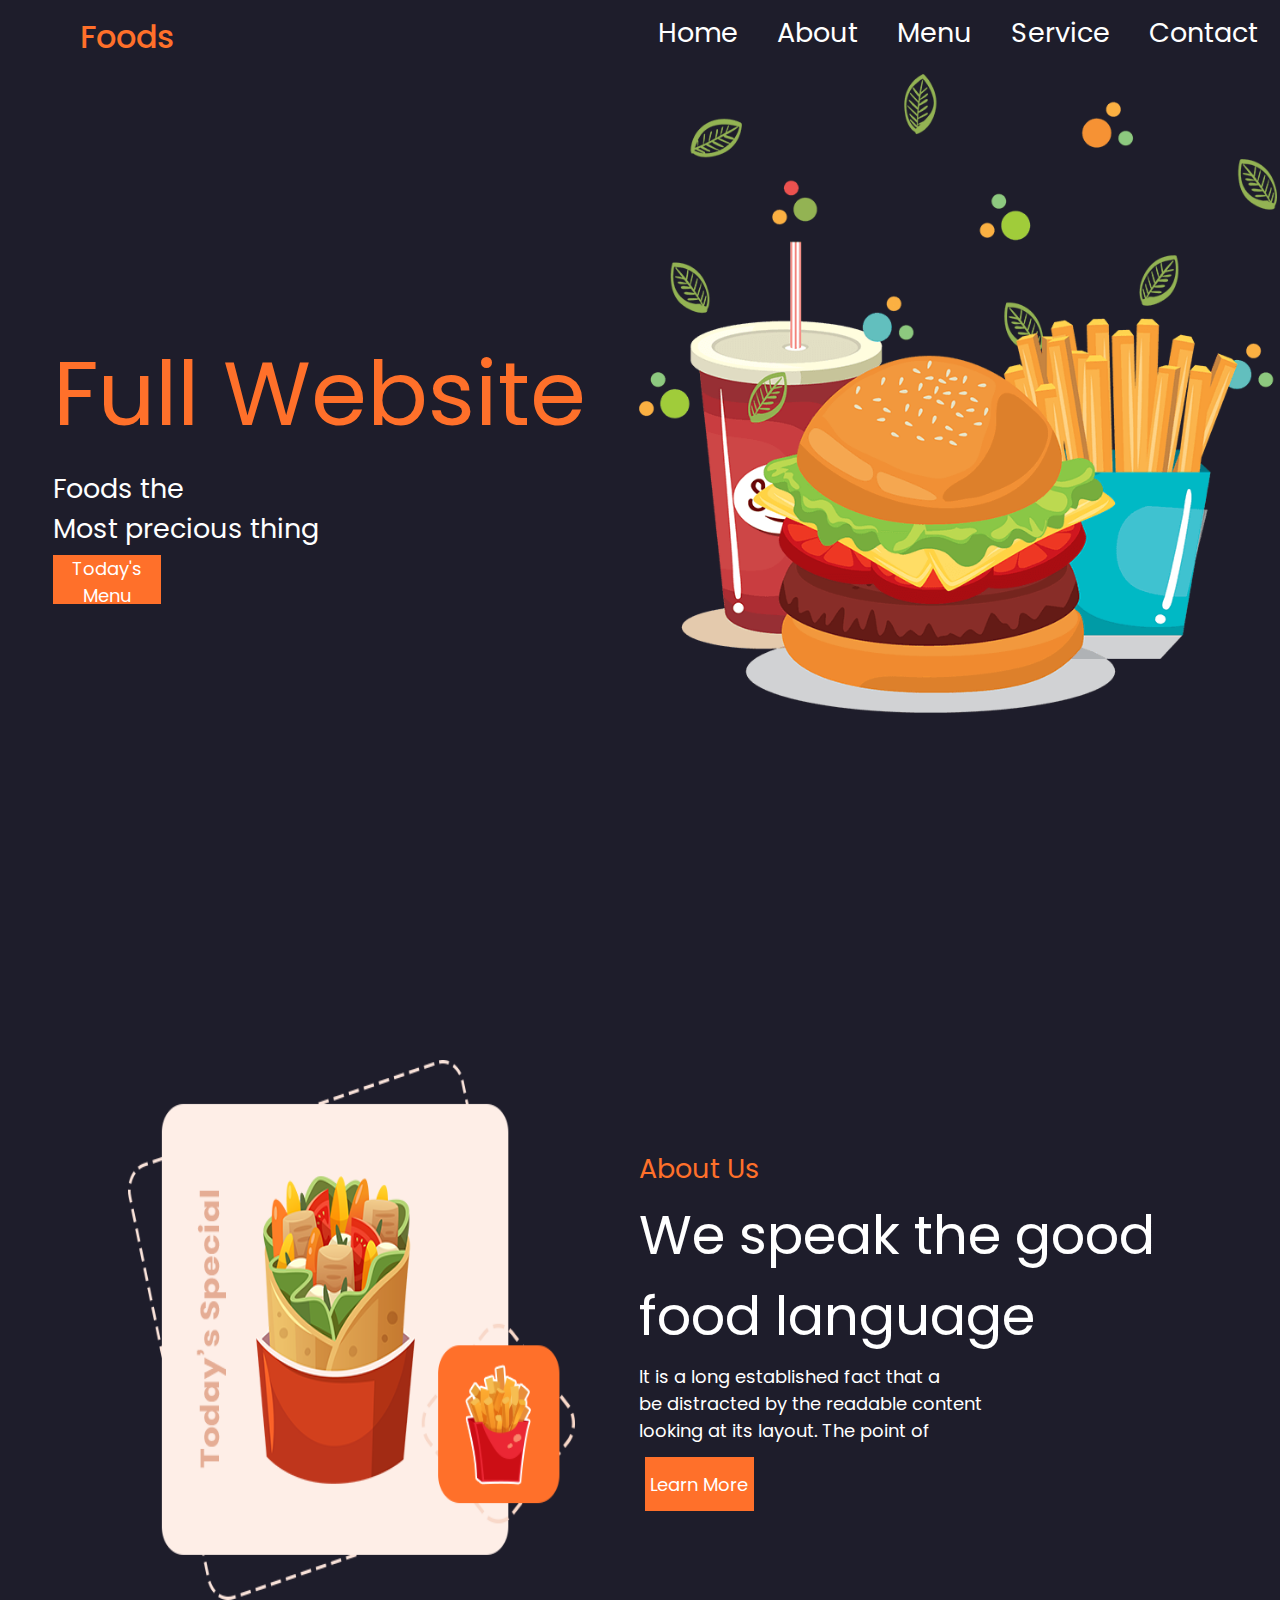
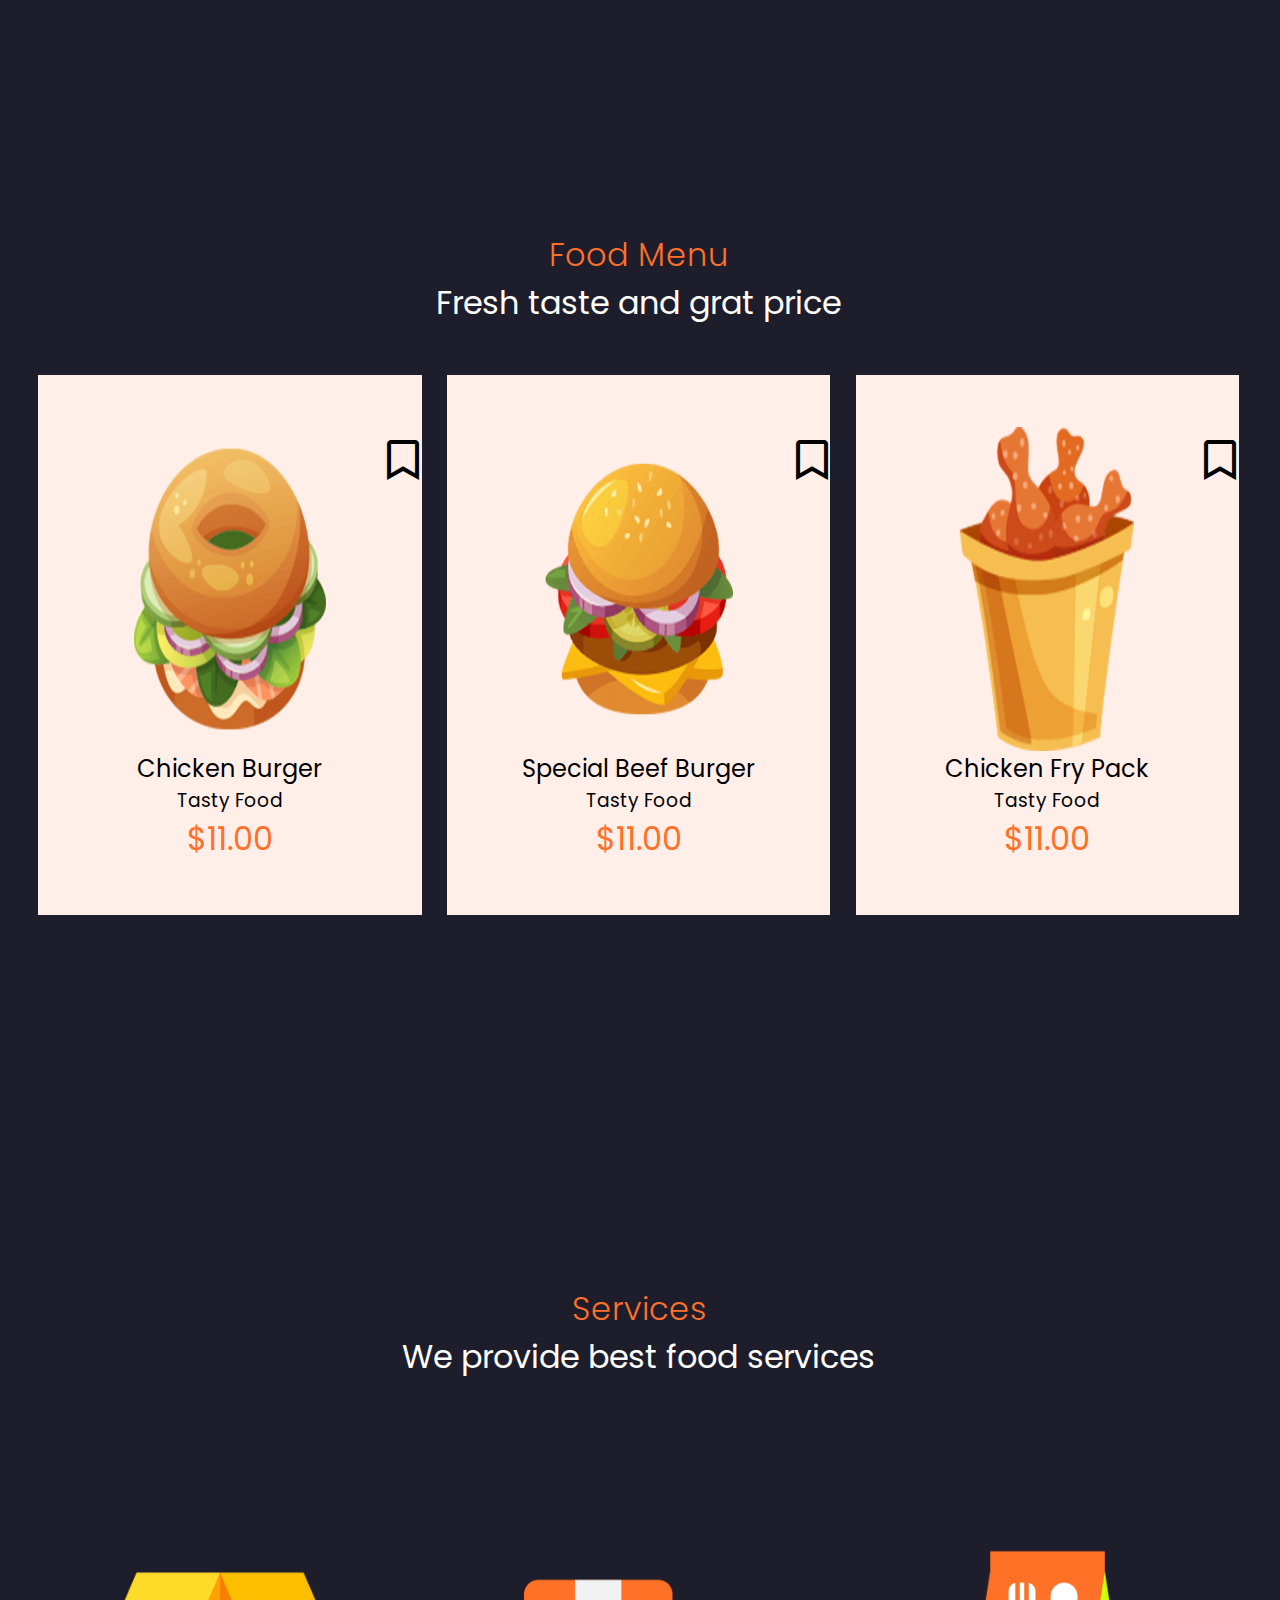
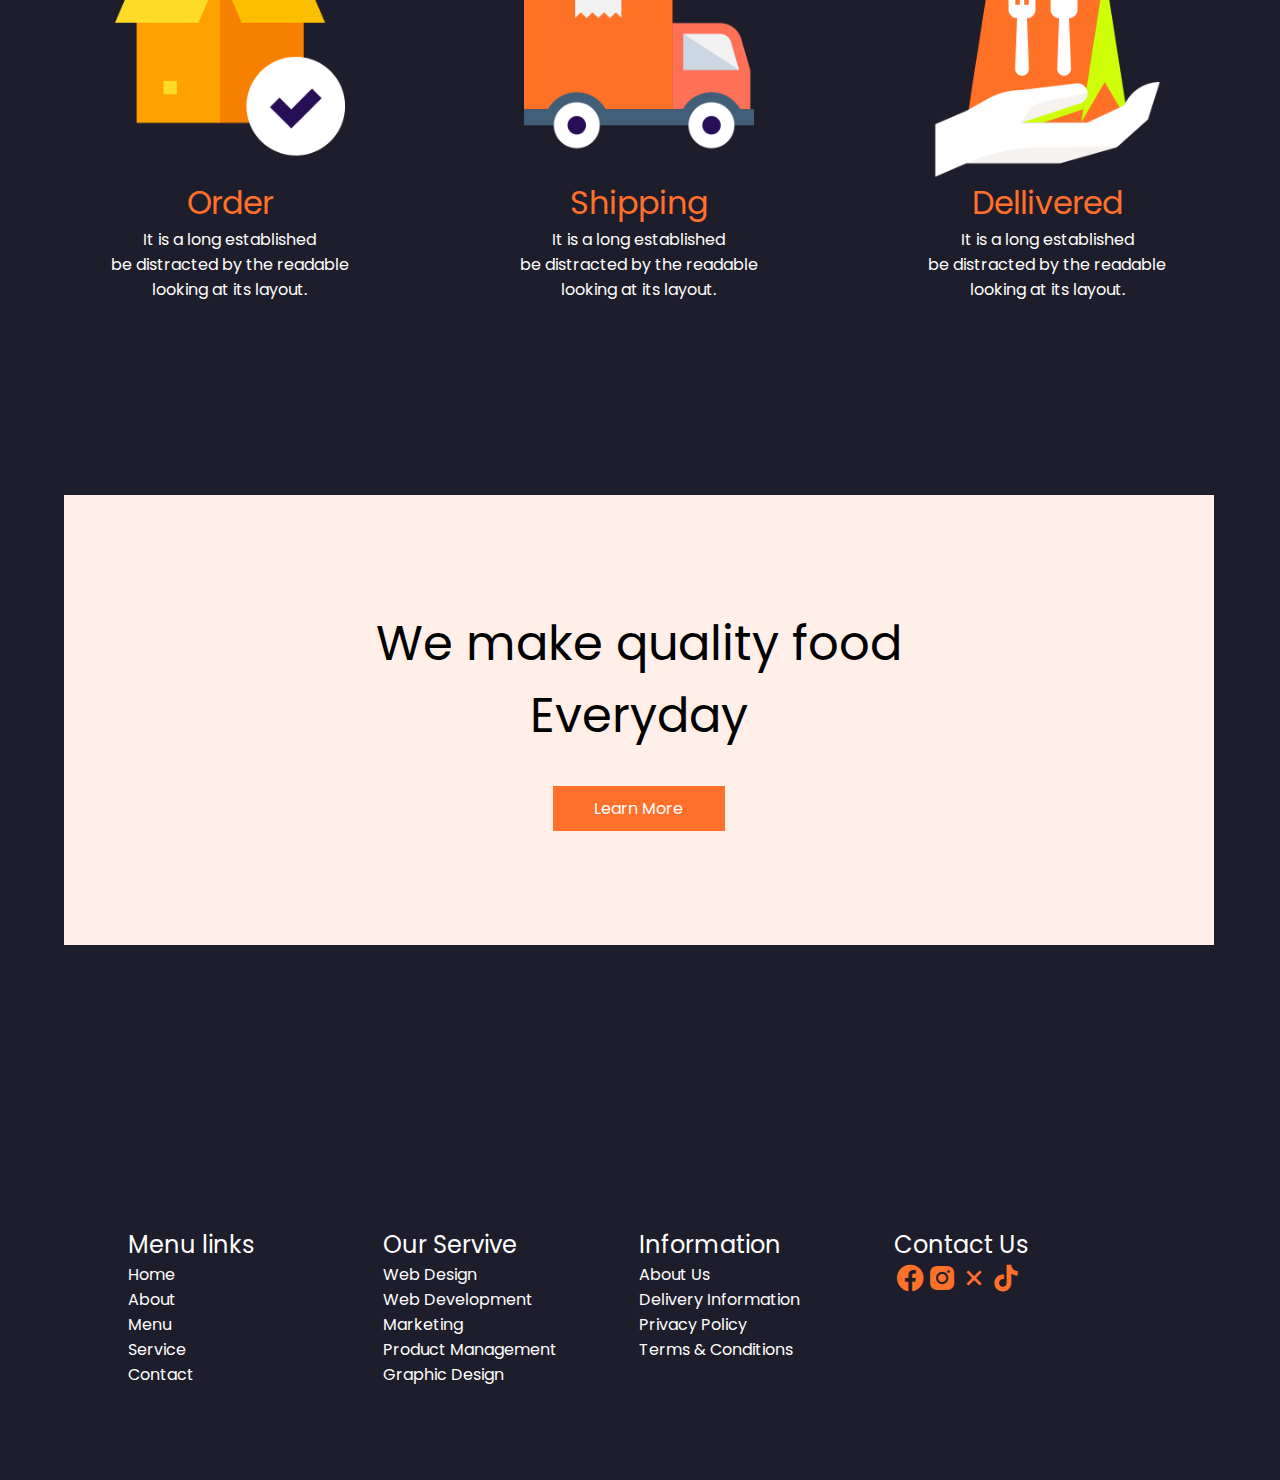
==== index.html @ 544fe076 "feat: :sparkles: Creacion del footer y el utlimo section" ====
<!DOCTYPE html>
<html lang="en">

<head>
    <meta charset="UTF-8" />
    <meta name="viewport" content="width=device-width, initial-scale=1.0" />
    <link rel="stylesheet" href="https://unpkg.com/boxicons@latest/css/boxicons.min.css" />
    <link rel="stylesheet" href="css/style.css" />
    <title>Foods</title>
</head>

<body>
        <header class="head" id="Home">
            <h1 class="food">Foods</h1>
            <ul class="menu">
                <a href="#Home">
                    <li class="itemh">Home</li>
                </a>
                <a href="#About">
                    <li class="itemh">About</li>
                </a>
                <a href="#Menu">
                    <li class="itemh">Menu</li>
                </a>
                <a href="#Service">
                    <li class="itemh">Service</li>
                </a>
                <a href="#Contact">
                    <li class="itemh">Contact</li>
                </a>
            </ul>
        </header>
    <main>
        <section class="container-home">
            <nav class="home">
                <div class="image"><img src="storage/img/home.png" alt="home" /></div>
                <div class="au">
                    <h1>Full Website</h1>
                    <p>
                        Foods the <br />
                        Most precious thing
                    </p>
                    <button>Today's Menu</button>
                </div>
            </nav>
        </section>
        <section class="container_about" id="About">
            <nav class="about">
                <aside class="texto">
                    <h1>About Us</h1>
                    <p class="p1">
                        We speak the good <br />
                        food language
                    </p>
                    <p class="p2">
                        It is a long established fact that a <br />
                        be distracted by the readable content <br />
                        looking at its layout. The point of
                    </p>
                    <button>Learn More</button>
                </aside>
                <article class="image-about">
                    <img src="storage/img/about.png" alt="about" />
                </article>
            </nav>
        </section>
        <section class="container-price" id="Menu">
            <nav class="container-food">
                <div class="foods">
                    <h1>Food Menu</h1>
                    <p>Fresh taste and grat price</p>
                </div>
                <div class="img1">
                    <i class='bx bx-bookmark'></i>
                    <img src="storage/img/food1.png" alt="food1" />
                    <h2>Chicken Burger</h2>
                    <h3>Tasty Food</h3>
                    <h1>$11.00</h1>
                </div>
                <div class="img2">
                    <i class='bx bx-bookmark'></i>
                    <img src="storage/img/food2.png" alt="food2" />
                    <h2>Special Beef Burger</h2>
                    <h3>Tasty Food</h3>
                    <h1>$11.00</h1>
                </div>
                <div class="img3">
                    <i class='bx bx-bookmark'></i>
                    <img src="storage/img/food3.png" alt="food3" />
                    <h2>Chicken Fry Pack</h2>
                    <h3>Tasty Food</h3>
                    <h1>$11.00</h1>
                </div>
            </nav>
        </section>
        <section class="container-services" id="Service">
            <nav class="container-we">
                <div class="best">
                    <h1>Services</h1>
                    <p>We provide best food services</p>
                </div>
                <div class="img4"><img src="storage/img/s1.png" alt="food1" />
                    <h1>Order</h1>
                    <p>It is a long established </p>
                    <p>be distracted by the readable </p>
                    <p>looking at its layout. </p>
                </div>
                <div class="img5"><img src="storage/img/s2.png" alt="food2" />
                    <h1>Shipping</h1>
                    <p>It is a long established </p>
                    <p>be distracted by the readable </p>
                    <p>looking at its layout. </p>

                </div>
                <div class="img6"><img src="storage/img/s3.png" alt="food3" />
                    <h1>Dellivered</h1>
                    <p>It is a long established</p>
                    <p>be distracted by the readable </p>
                    <p>looking at its layout.</p>

                </div>
            </nav>
        </section>
        <section class="container-make">
            <article class="container-every">
                <div>
                    <h2>We make quality food</h2>
                    <h2>Everyday</h2>
                    <button>Learn More</button>
                </div>
            </article>
        </section>
    </main>
    <footer id="Contact">
        <nav class="container-footer">
            <ul class="menu2"><h2>Menu links</h2>
                <a href="#Home">
                    <li class="itemh">Home</li>
                </a>
                <a href="#About">
                    <li>About</li>
                </a>
                <a href="#Menu">
                    <li>Menu</li>
                </a>
                <a href="#Service">
                    <li>Service</li>
                </a>
                <a href="#Contact">
                    <li>Contact</li>
                </a>
            </ul>
            <ul class="Our"><h2>Our Servive</h2>
                <li>Web Design</li>
                <li>Web Development</li>
                <li>Marketing</li>
                <li>Product Management</li>
                <li>Graphic Design</li>
            </ul>
            <ul class="Information">
                <h2>Information</h2>
                <li>About Us</li>
                <li>Delivery Information</li>
                <li>Privacy Policy</li>
                <li>Terms & Conditions</li>
            </ul>
            <ul class="us">
                <h2>Contact Us</h2>
                <div class="social-icons">
                    <li><i class='bx bxl-facebook-circle'></i></li>
                    <li><i class='bx bxl-instagram-alt'></i></li>
                    <li><i class='bx bx-x'></i></li>
                    <li><i class='bx bxl-tiktok'></i></li>
                </div>
            </ul>
            
        </nav>
    </footer>
</body>

</html>
<!-- id="Contact" -->
---- css/style.css ----
@import url(variable.css);
@import url("https://fonts.googleapis.com/css2?family=Poppins:ital,wght@0,100;0,200;0,300;0,400;0,500;0,600;0,700;0,800;0,900;1,100;1,200;1,300;1,400;1,500;1,600;1,700;1,800;1,900&display=swap");

* {
    margin: 0;
    padding: 0;
    box-sizing: border-box;
    font-family: "Poppins", sans-serif;
    scroll-behavior: smooth;
}

body {
    background-color: var(--color-body);
    height: 520vh;
    width: 99.8%;
}

h1 {
    color: var(--color-word-titles);
}

p {
    color: var(--color-word-paragraph);
}

.head {
    display: grid;
    grid-template: 1fr / repeat(2, 1fr);
    grid-template-areas: "food list";
    width: 100%;
    height: auto;
}

.head h1 {
    color: var(--color-word-titles);
    margin: 2% 0 0 80px;
    font-weight: 500;
}

.head li {
    list-style: none;
    color: var(--color-word-paragraph);
}

.head a {
    text-decoration: none;
}

.head li:hover {
    cursor: pointer;
    transition: 0.1s ease;
    transform: scale(1.1);
    color: var(--color-word-titles);
}

.menu {
    grid-area: list;
    display: flex;
    justify-content: space-around;
    margin: 2% 0 0 0;
    font-size: 3vh;
}

.food {
    grid-area: food;
}

.home {
    display: grid;
    grid-template: 1fr / repeat(2, 1fr);
    grid-template-areas: "texto home";
    height: 91vh;
    width: 100%;
}

.image {
    grid-area: home;
}

.image img {
    object-fit: contain;
    position: relative;
    height: 74vh;
    width: 100%;
}

.au {
    display: flex;
    flex-direction: column;
    flex-wrap: wrap;
    align-content: center;
    justify-content: center;
}

.au h1 {
    color: var(--color-word-titles);
    margin: 0 0 1% 0;
    font-size: 10vh;
    font-weight: 400;
}

.au p {
    color: var(--color-word-paragraph);
    margin: 0 0 1% 0;
    font-size: 3vh;
}

.au button {
    background: var(--color-word-titles);
    color: var(--color-word-paragraph);
    width: 17%;
    height: 6%;
    margin: 0 0 10px 0;
    font-size: 2vh;
    border-style: none;
}

.au button:hover {
    transition: 0.2s ease-in;
    cursor: pointer;
    transform: scale(1.2);
    color: var(--color-body);
}

.container-home {
    height: 91vh;
    width: 100%;
}

.container_about {
    height: 100vh;
    width: 100%;
}

.about {
    display: grid;
    grid-template: 1fr / repeat(2, 1fr);
    grid-template-areas: "special texto ";
    width: 100%;
    height: 100vh;
}

.texto {
    display: flex;
    flex-direction: column;
    flex-wrap: wrap;
    justify-content: center;
    align-items: start;
    grid-area: texto;
}

.about h1 {
    color: var(--color-word-titles);
    font-size: 3vh;
    font-weight: 400;
    margin-bottom: 1%;
}

.about p {
    color: var(--color-word-paragraph);
}

.p1 {
    font-size: 6vh;
    margin-bottom: 1%;
}

.p2 {
    font-size: 2vh;
    margin-bottom: 1%;
}

.image-about {
    display: flex;
    object-fit: contain;
    align-items: center;
    justify-content: center;
}

.image-about img {
    height: 60vh;
    width: 70%;
    margin-left: 10%;
}

.texto button {
    background: var(--color-word-titles);
    color: var(--color-word-paragraph);
    cursor: pointer;
    width: 17%;
    height: 6%;
    margin: 0 0 10px 0;
    font-size: 2vh;
    border-style: none;
    margin: 1% 0 0 1%;
}

.texto button:hover {
    cursor: pointer;
    transition: 0.2s ease-in;
    transform: scale(1.2);
    color: var(--color-body);
}

.container-price {
    height: 100vh;
    width: 100%;
}

.container-food {
    display: grid;
    justify-content: center;
    grid-template: repeat(2, 1fr) / repeat(3, 30%);
    grid-template-areas:
        "foods foods foods"
        "img1 img2 img3";
        column-gap: 2%;
        row-gap: 9%;
    width: 100%;
    height: 60vh;
    margin: 4% 0 0 0;
}

.foods {
    grid-area: foods;
    display: flex;
    flex-flow: column wrap;
    align-items: center;
    justify-content: center;
}
.foods p{
    font-weight: 400;
    font-size: 2em;
}
.foods h1{
    font-weight: 300;
}
.container-food i{
    position: absolute;
    margin:1% 0 30% 27%;
    font-size: 3em;
}
.container-food i:hover{
    cursor: pointer;
    transition: 0.3s ease;
    transform: scale(1.2);
    color: var(--color-word-titles);
}
.img1 {
    grid-area: img1;
    background: var(--color-back);
    display: flex;
    flex-wrap: wrap;
    flex-direction: column;
    justify-content: center;
    align-items: center;
    height:60vh;
}
h2{
    font-weight: 400;
}
h3{
    font-weight: 400;
}
.img1 h1{
    font-weight: 400;
}
.img1 img{
    width: 50%;
    height: 60%;
}
.img2 {
    grid-area: img2;
    background: var(--color-back);
    display: flex;
    flex-wrap: wrap;
    flex-direction: column;
    justify-content: center;
    align-items: center;
}
.img2 h1{
    font-weight: 400;
}
.img2 img{
    width: 50%;
    height: 60%;
}
.img3 {
    grid-area: img3;
    background: var(--color-back);
    display: flex;
    flex-wrap: wrap;
    flex-direction: column;
    justify-content: center;
    align-items: center;
}
.img3 h1{
    font-weight: 400;
}
.img3 img{
    width: 50%;
    height: 60%;
}
.container-services {
    height: 100vh;
    width: 100%;
}

.container-we {
    display: grid;
    justify-content: center;
    grid-template: repeat(2, 1fr) / repeat(3, 30%);
    grid-template-areas:
        "best best best"
        "img4 img5 img6";
        column-gap: 2%;
        row-gap: 9%;
    width: 100%;
    height: 80vh;
    margin: 4% 0 0 0;
}

.best {
    grid-area: best;
    display: flex;
    flex-flow: column wrap;
    align-items: center;
    justify-content: center;
}
.best p{
    font-weight: 400;
    font-size: 2em;
}
.best h1{
    font-weight: 300;
}

.img4 {
    grid-area: img4;
    display: flex;
    flex-wrap: wrap;
    flex-direction: column;
    justify-content: center;
    align-items: center;
}
.img4:hover{
    cursor: pointer;
    transition: 0.1s ease-in-out;
    transform: scale(1.2);
}
h2{
    font-weight: 400;
}
h3{
    font-weight: 400;
}
.img4 h1{
    font-weight: 400;
}
.img4 img{
    width: 60%;
    height: auto;
}
.img5 {
    grid-area: img5;
    display: flex;
    flex-wrap: wrap;
    flex-direction: column;
    justify-content: center;
    align-items: center;
}
.img5:hover{
    cursor: pointer;
    transition: 0.1s ease-in-out;
    transform: scale(1.2);
}
.img5 img{
    width: 60%;
    height: auto;
}
.img5 h1{
    font-weight: 400;
}
.img6 {
    grid-area: img6;
    display: flex;
    flex-wrap: wrap;
    flex-direction: column;
    justify-content: center;
    align-items: center;
}
.img6:hover{
    cursor: pointer;
    transition: 0.1s ease-in-out;
    transform: scale(1.2);
}
.img6 img{
    width: 60%;
    height: auto;
}
.img6 h1{
    font-weight: 400;
}
.container-make {
    height: 80vh;
    width: 100%;
}

.container-every {
    display: grid;
    justify-content: center;
    grid-template: 1fr / repeat(3, 30%);
    grid-template-areas:
        "every every every";
    width: 100%;
    height: 50vh;
    margin: 1% 0 0 0;
}
.container-every div{
    grid-area: every;
    display: flex;
    flex-flow: column wrap;
    align-items: center;
    justify-content: center;
    background: var(--color-back);
}
.container-every h2{
    font-weight: 400;
    font-size: 3em;
}
.container-every button {
    background: var(--color-word-titles);
    color: var(--color-word-paragraph);
    width: 15%;
    height: 10%;
    margin: 3% 0 0 0;
    font-size: 1em;
    border-style: none;
}

.container-every button:hover {
    transition: 0.2s ease-in;
    cursor: pointer;
    transform: scale(1.2);
    color: var(--color-body);
}
footer{
    height:22vh;
    width: 100%;
}
.container-footer{
    color: var(--color-word-paragraph);
    display: grid;
    justify-content: center;
    grid-template: 1fr / repeat(4, 20%);
    grid-template-areas:
        "menul Our Information us";
    width: 100%;
    height: 20vh;
    margin: 1% 0 0 0;
}
.menu2{
    grid-area: menul;
    list-style: none;
}
.menu2 a{
    text-decoration: none;
    color: var(--color-word-paragraph);
}
.menu2 a:hover{
    color: var(--color-word-titles);
}
.Our{
    grid-area: Our;
    list-style: none;
}
.Our li:hover{
    cursor: pointer;
    color:var(--color-word-titles)
}
.Information{
    grid-area: Information;
    list-style: none;
}
.Information li:hover{
    cursor: pointer;
    color:var(--color-word-titles)
}
.us {
    list-style: none;
    padding: 0;
}

.social-icons {
    display: flex;
    flex-flow: row wrap;
    justify-content: start;
    align-items: center;
}
.social-icons:hover{
    cursor: pointer;
}
.us .bx{
    font-size: 2em;
    color: #ff702a;
}
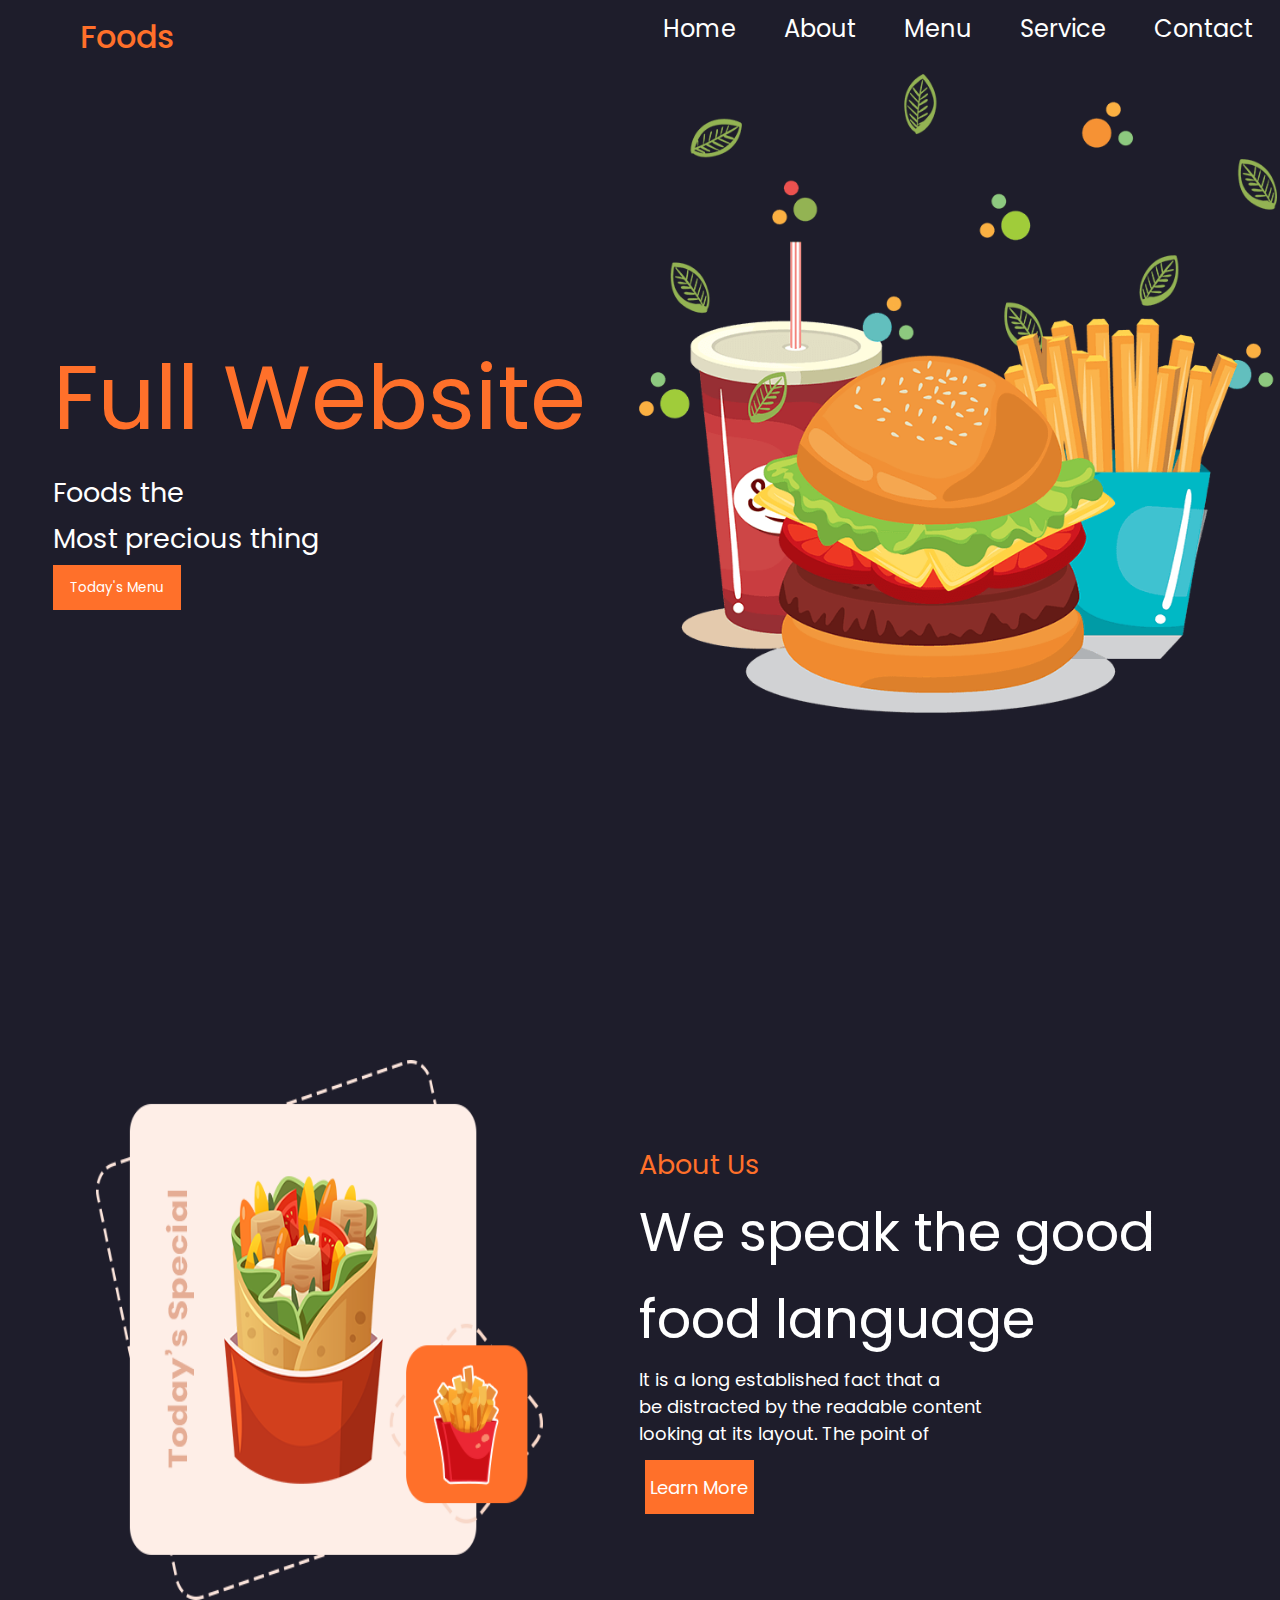
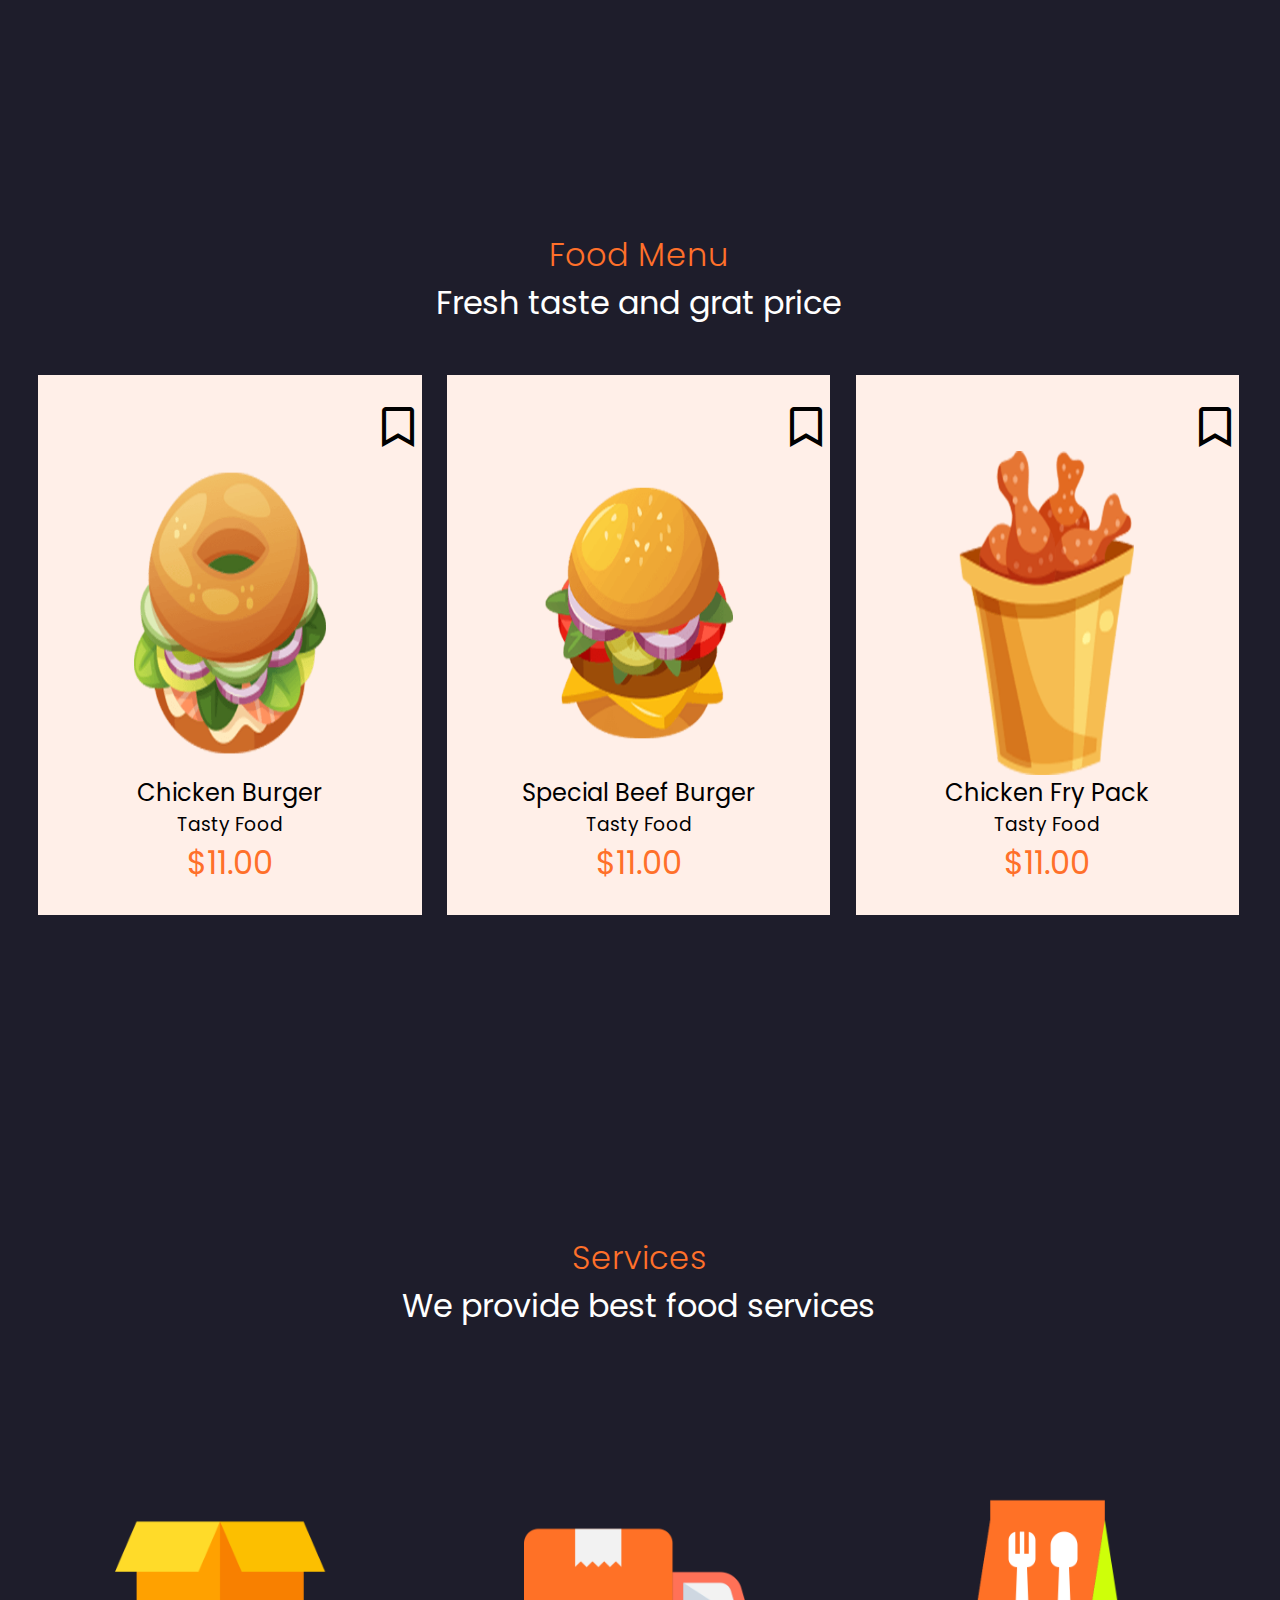
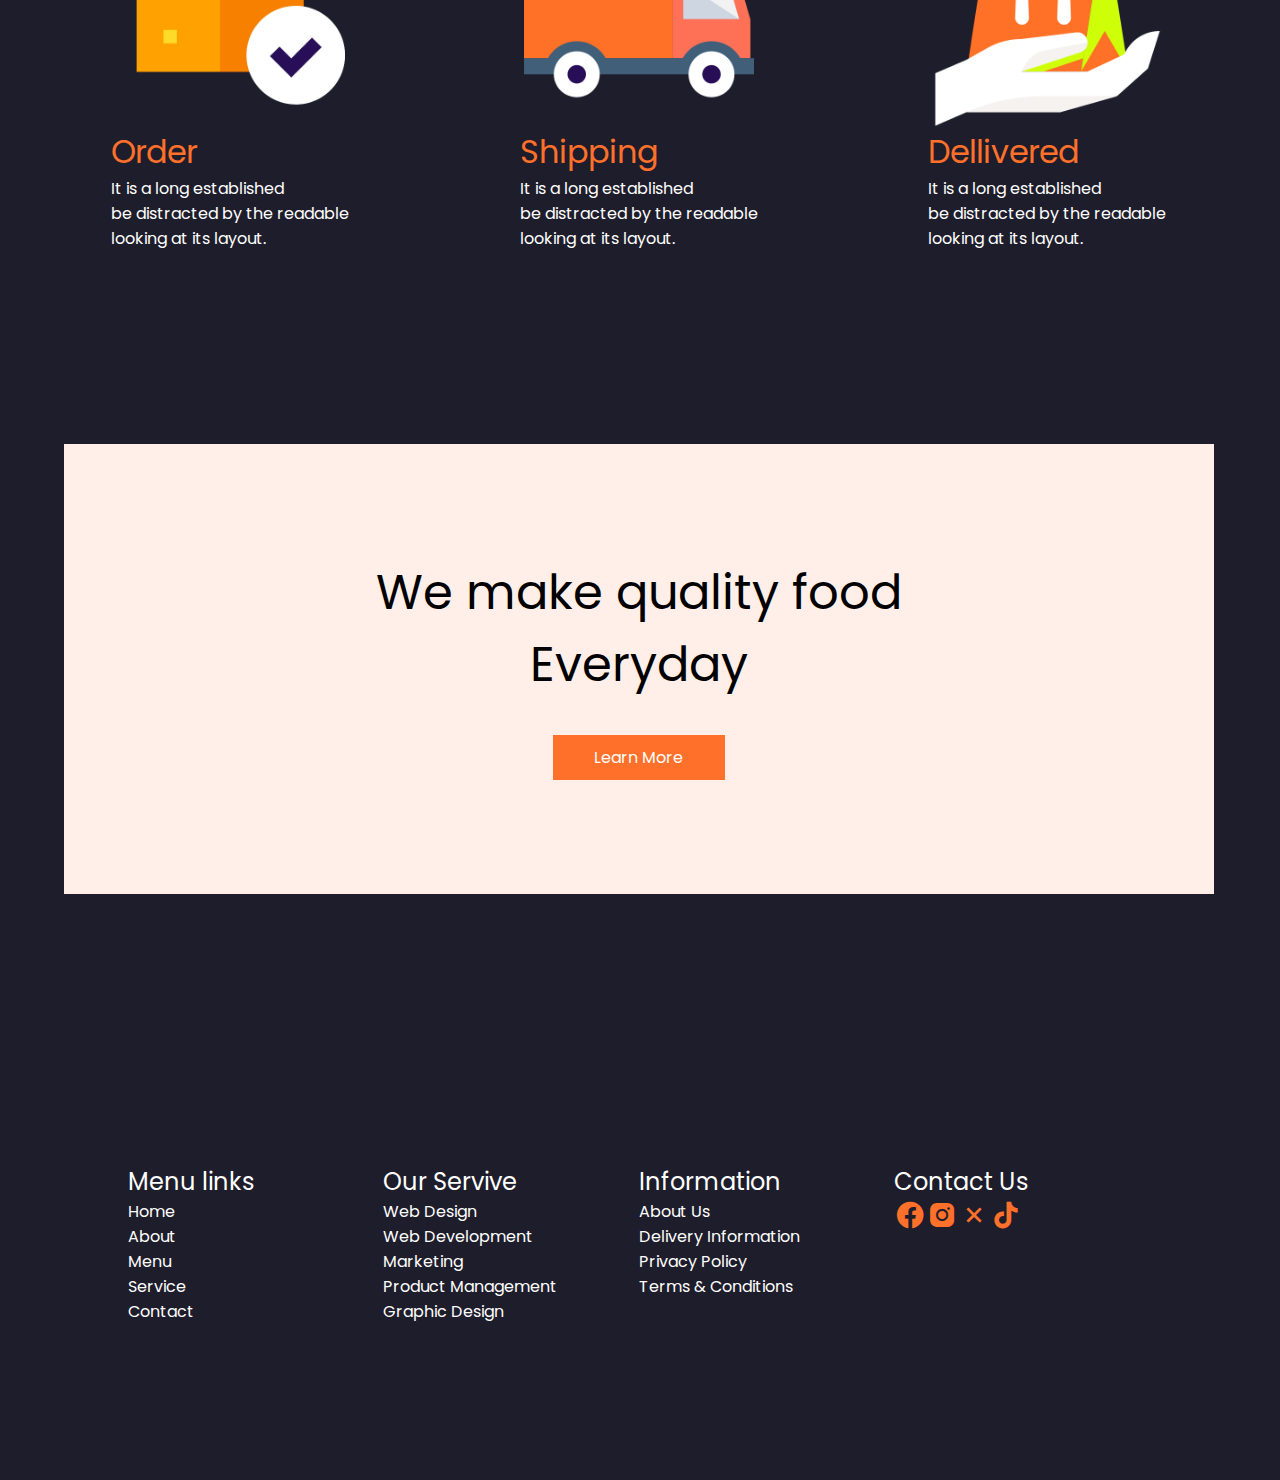
==== commit 6232fa71: "feat: :bookmark: Arreglo de la version mobile" ====
--- a/index.html
+++ b/index.html
@@ -10,9 +10,11 @@
 </head>
 
 <body>
-        <header class="head" id="Home">
-            <h1 class="food">Foods</h1>
-            <ul class="menu">
+    <header class="head">
+        <h1 class="food">Foods</h1>
+        <ul class="menu">
+            <input type="checkbox" id="check">
+            <span class="menus">
                 <a href="#Home">
                     <li class="itemh">Home</li>
                 </a>
@@ -28,20 +30,22 @@
                 <a href="#Contact">
                     <li class="itemh">Contact</li>
                 </a>
-            </ul>
-        </header>
+                <label for="check" class="close-menu"><i class='bx bx-x'></i></label>
+            </span>
+            <label for="check" class="open-menu"><i class='bx bxs-food-menu' style='color:#ff702a'></i></label>
+        </ul>
+    </header>
     <main>
-        <section class="container-home">
+        <section class="container-home" id="Home">
             <nav class="home">
                 <div class="image"><img src="storage/img/home.png" alt="home" /></div>
                 <div class="au">
-                    <h1>Full Website</h1>
-                    <p>
-                        Foods the <br />
-                        Most precious thing
-                    </p>
-                    <button>Today's Menu</button>
+                    <h1 class="title">Full Website</h1>
+                    <p>Foods the </p>
+                    <p>Most precious thing</p>
+                    <div class="b1"><button>Today's Menu</button></div>
                 </div>
+
             </nav>
         </section>
         <section class="container_about" id="About">
@@ -49,14 +53,13 @@
                 <aside class="texto">
                     <h1>About Us</h1>
                     <p class="p1">
-                        We speak the good <br />
-                        food language
-                    </p>
-                    <p class="p2">
-                        It is a long established fact that a <br />
-                        be distracted by the readable content <br />
-                        looking at its layout. The point of
-                    </p>
+                        We speak the good </p>
+                    <p class="p1">food language</p>
+                    <div class="p2">
+                        <p>It is a long established fact that a</p>
+                        <p>be distracted by the readable content</p>
+                        <p>looking at its layout. The point of</p>
+                    </div>
                     <button>Learn More</button>
                 </aside>
                 <article class="image-about">
@@ -71,25 +74,26 @@
                     <p>Fresh taste and grat price</p>
                 </div>
                 <div class="img1">
-                    <i class='bx bx-bookmark'></i>
+                    <div class="book"><i class='bx bx-bookmark'></i></div>
                     <img src="storage/img/food1.png" alt="food1" />
                     <h2>Chicken Burger</h2>
                     <h3>Tasty Food</h3>
                     <h1>$11.00</h1>
                 </div>
                 <div class="img2">
-                    <i class='bx bx-bookmark'></i>
+                    <div class="book"><i class='bx bx-bookmark'></i></div>
                     <img src="storage/img/food2.png" alt="food2" />
                     <h2>Special Beef Burger</h2>
                     <h3>Tasty Food</h3>
                     <h1>$11.00</h1>
                 </div>
                 <div class="img3">
-                    <i class='bx bx-bookmark'></i>
+                    <div class="book"><i class='bx bx-bookmark'></i></div>
                     <img src="storage/img/food3.png" alt="food3" />
                     <h2>Chicken Fry Pack</h2>
                     <h3>Tasty Food</h3>
                     <h1>$11.00</h1>
+                </div>
                 </div>
             </nav>
         </section>
@@ -99,31 +103,38 @@
                     <h1>Services</h1>
                     <p>We provide best food services</p>
                 </div>
-                <div class="img4"><img src="storage/img/s1.png" alt="food1" />
-                    <h1>Order</h1>
-                    <p>It is a long established </p>
-                    <p>be distracted by the readable </p>
-                    <p>looking at its layout. </p>
+                <div class="img4">
+                    <img src="storage/img/s1.png" alt="food1" />
+                    <div class="we">
+                        <h1>Order</h1>
+                        <p>It is a long established </p>
+                        <p>be distracted by the readable </p>
+                        <p>looking at its layout. </p>
+                    </div>
                 </div>
-                <div class="img5"><img src="storage/img/s2.png" alt="food2" />
-                    <h1>Shipping</h1>
-                    <p>It is a long established </p>
-                    <p>be distracted by the readable </p>
-                    <p>looking at its layout. </p>
-
+                <div class="img5">
+                    <img src="storage/img/s2.png" alt="food2" />
+                    <div class="we">
+                        <h1>Shipping</h1>
+                        <p>It is a long established </p>
+                        <p>be distracted by the readable </p>
+                        <p>looking at its layout. </p>
+                    </div>
                 </div>
-                <div class="img6"><img src="storage/img/s3.png" alt="food3" />
-                    <h1>Dellivered</h1>
-                    <p>It is a long established</p>
-                    <p>be distracted by the readable </p>
-                    <p>looking at its layout.</p>
-
+                <div class="img6">
+                    <img src="storage/img/s3.png" alt="food3" />
+                    <div class="we">
+                        <h1>Dellivered</h1>
+                        <p>It is a long established</p>
+                        <p>be distracted by the readable </p>
+                        <p>looking at its layout.</p>
+                    </div>
                 </div>
             </nav>
         </section>
         <section class="container-make">
             <article class="container-every">
-                <div>
+                <div class="container-every_2">
                     <h2>We make quality food</h2>
                     <h2>Everyday</h2>
                     <button>Learn More</button>
@@ -133,7 +144,8 @@
     </main>
     <footer id="Contact">
         <nav class="container-footer">
-            <ul class="menu2"><h2>Menu links</h2>
+            <ul class="menu2">
+                <h2>Menu links</h2>
                 <a href="#Home">
                     <li class="itemh">Home</li>
                 </a>
@@ -150,7 +162,8 @@
                     <li>Contact</li>
                 </a>
             </ul>
-            <ul class="Our"><h2>Our Servive</h2>
+            <ul class="Our">
+                <h2>Our Servive</h2>
                 <li>Web Design</li>
                 <li>Web Development</li>
                 <li>Marketing</li>
@@ -173,7 +186,7 @@
                     <li><i class='bx bxl-tiktok'></i></li>
                 </div>
             </ul>
-            
+
         </nav>
     </footer>
 </body>
--- a/css/style.css
+++ b/css/style.css
@@ -54,11 +54,36 @@
 }
 
 .menu {
-    grid-area: list;
-    display: flex;
+    display: flex;
+    width: 100%;
     justify-content: space-around;
-    margin: 2% 0 0 0;
-    font-size: 3vh;
+    margin-top: 1.8%;
+    font-size: 1.5em;
+}
+
+.menus {
+    display: flex;
+    width: 100%;
+    list-style: none;
+    justify-content: space-around;
+}
+
+.open-menu {
+    top: 10px;
+    right: 20px;
+    display: none;
+    position: absolute;
+}
+
+.close-menu {
+    top: 20px;
+    right: 20px;
+    display: none;
+    position: absolute;
+}
+
+#check {
+    display: none;
 }
 
 .food {
@@ -105,17 +130,22 @@
     font-size: 3vh;
 }
 
-.au button {
+.b1 {
+    display: flex;
+    flex-wrap: wrap;
+    justify-content: start;
+    border-style: none;
+}
+
+.b1 button {
     background: var(--color-word-titles);
     color: var(--color-word-paragraph);
-    width: 17%;
-    height: 6%;
-    margin: 0 0 10px 0;
-    font-size: 2vh;
+    width: 10vw;
+    height: 5vh;
     border-style: none;
 }
 
-.au button:hover {
+.b1 button:hover {
     transition: 0.2s ease-in;
     cursor: pointer;
     transform: scale(1.2);
@@ -180,7 +210,6 @@
 .image-about img {
     height: 60vh;
     width: 70%;
-    margin-left: 10%;
 }
 
 .texto button {
@@ -189,7 +218,6 @@
     cursor: pointer;
     width: 17%;
     height: 6%;
-    margin: 0 0 10px 0;
     font-size: 2vh;
     border-style: none;
     margin: 1% 0 0 1%;
@@ -214,8 +242,8 @@
     grid-template-areas:
         "foods foods foods"
         "img1 img2 img3";
-        column-gap: 2%;
-        row-gap: 9%;
+    column-gap: 2%;
+    row-gap: 9%;
     width: 100%;
     height: 60vh;
     margin: 4% 0 0 0;
@@ -228,24 +256,30 @@
     align-items: center;
     justify-content: center;
 }
-.foods p{
+
+.foods p {
     font-weight: 400;
     font-size: 2em;
 }
-.foods h1{
+
+.foods h1 {
     font-weight: 300;
 }
-.container-food i{
-    position: absolute;
-    margin:1% 0 30% 27%;
+
+.book {
+    display: flex;
+    width: 100%;
+    justify-content: end;
     font-size: 3em;
 }
-.container-food i:hover{
+
+.container-food i:hover {
     cursor: pointer;
     transition: 0.3s ease;
     transform: scale(1.2);
     color: var(--color-word-titles);
 }
+
 .img1 {
     grid-area: img1;
     background: var(--color-back);
@@ -254,21 +288,26 @@
     flex-direction: column;
     justify-content: center;
     align-items: center;
-    height:60vh;
-}
-h2{
-    font-weight: 400;
-}
-h3{
-    font-weight: 400;
-}
-.img1 h1{
-    font-weight: 400;
-}
-.img1 img{
+    height: 60vh;
+}
+
+h2 {
+    font-weight: 400;
+}
+
+h3 {
+    font-weight: 400;
+}
+
+.img1 h1 {
+    font-weight: 400;
+}
+
+.img1 img {
     width: 50%;
     height: 60%;
 }
+
 .img2 {
     grid-area: img2;
     background: var(--color-back);
@@ -278,13 +317,16 @@
     justify-content: center;
     align-items: center;
 }
-.img2 h1{
-    font-weight: 400;
-}
-.img2 img{
+
+.img2 h1 {
+    font-weight: 400;
+}
+
+.img2 img {
     width: 50%;
     height: 60%;
 }
+
 .img3 {
     grid-area: img3;
     background: var(--color-back);
@@ -294,13 +336,16 @@
     justify-content: center;
     align-items: center;
 }
-.img3 h1{
-    font-weight: 400;
-}
-.img3 img{
+
+.img3 h1 {
+    font-weight: 400;
+}
+
+.img3 img {
     width: 50%;
     height: 60%;
 }
+
 .container-services {
     height: 100vh;
     width: 100%;
@@ -313,11 +358,10 @@
     grid-template-areas:
         "best best best"
         "img4 img5 img6";
-        column-gap: 2%;
-        row-gap: 9%;
+    column-gap: 2%;
+    row-gap: 9%;
     width: 100%;
     height: 80vh;
-    margin: 4% 0 0 0;
 }
 
 .best {
@@ -327,11 +371,13 @@
     align-items: center;
     justify-content: center;
 }
-.best p{
+
+.best p {
     font-weight: 400;
     font-size: 2em;
 }
-.best h1{
+
+.best h1 {
     font-weight: 300;
 }
 
@@ -343,24 +389,30 @@
     justify-content: center;
     align-items: center;
 }
-.img4:hover{
+
+.img4:hover {
     cursor: pointer;
     transition: 0.1s ease-in-out;
     transform: scale(1.2);
 }
-h2{
-    font-weight: 400;
-}
-h3{
-    font-weight: 400;
-}
-.img4 h1{
-    font-weight: 400;
-}
-.img4 img{
+
+h2 {
+    font-weight: 400;
+}
+
+h3 {
+    font-weight: 400;
+}
+
+.img4 h1 {
+    font-weight: 400;
+}
+
+.img4 img {
     width: 60%;
     height: auto;
 }
+
 .img5 {
     grid-area: img5;
     display: flex;
@@ -369,18 +421,22 @@
     justify-content: center;
     align-items: center;
 }
-.img5:hover{
+
+.img5:hover {
     cursor: pointer;
     transition: 0.1s ease-in-out;
     transform: scale(1.2);
 }
-.img5 img{
+
+.img5 img {
     width: 60%;
     height: auto;
 }
-.img5 h1{
-    font-weight: 400;
-}
+
+.img5 h1 {
+    font-weight: 400;
+}
+
 .img6 {
     grid-area: img6;
     display: flex;
@@ -389,18 +445,22 @@
     justify-content: center;
     align-items: center;
 }
-.img6:hover{
+
+.img6:hover {
     cursor: pointer;
     transition: 0.1s ease-in-out;
     transform: scale(1.2);
 }
-.img6 img{
+
+.img6 img {
     width: 60%;
     height: auto;
 }
-.img6 h1{
-    font-weight: 400;
-}
+
+.img6 h1 {
+    font-weight: 400;
+}
+
 .container-make {
     height: 80vh;
     width: 100%;
@@ -410,13 +470,13 @@
     display: grid;
     justify-content: center;
     grid-template: 1fr / repeat(3, 30%);
-    grid-template-areas:
-        "every every every";
+    grid-template-areas: "every every every";
     width: 100%;
     height: 50vh;
     margin: 1% 0 0 0;
 }
-.container-every div{
+
+.container-every div {
     grid-area: every;
     display: flex;
     flex-flow: column wrap;
@@ -424,10 +484,12 @@
     justify-content: center;
     background: var(--color-back);
 }
-.container-every h2{
+
+.container-every h2 {
     font-weight: 400;
     font-size: 3em;
 }
+
 .container-every button {
     background: var(--color-word-titles);
     color: var(--color-word-paragraph);
@@ -444,51 +506,58 @@
     transform: scale(1.2);
     color: var(--color-body);
 }
-footer{
-    height:22vh;
-    width: 100%;
-}
-.container-footer{
+
+footer {
+    height: 22vh;
+    width: 100%;
+}
+
+.container-footer {
     color: var(--color-word-paragraph);
     display: grid;
     justify-content: center;
     grid-template: 1fr / repeat(4, 20%);
-    grid-template-areas:
-        "menul Our Information us";
+    grid-template-areas: "menul Our Information us";
     width: 100%;
     height: 20vh;
-    margin: 1% 0 0 0;
-}
-.menu2{
+}
+
+.menu2 {
     grid-area: menul;
     list-style: none;
 }
-.menu2 a{
+
+.menu2 a {
     text-decoration: none;
     color: var(--color-word-paragraph);
 }
-.menu2 a:hover{
+
+.menu2 a:hover {
     color: var(--color-word-titles);
 }
-.Our{
+
+.Our {
     grid-area: Our;
     list-style: none;
 }
-.Our li:hover{
-    cursor: pointer;
-    color:var(--color-word-titles)
-}
-.Information{
+
+.Our li:hover {
+    cursor: pointer;
+    color: var(--color-word-titles);
+}
+
+.Information {
     grid-area: Information;
     list-style: none;
 }
-.Information li:hover{
-    cursor: pointer;
-    color:var(--color-word-titles)
-}
+
+.Information li:hover {
+    cursor: pointer;
+    color: var(--color-word-titles);
+}
+
 .us {
     list-style: none;
-    padding: 0;
 }
 
 .social-icons {
@@ -497,11 +566,238 @@
     justify-content: start;
     align-items: center;
 }
-.social-icons:hover{
-    cursor: pointer;
-}
-.us .bx{
+
+.social-icons:hover {
+    cursor: pointer;
+}
+
+.us .bx {
     font-size: 2em;
     color: #ff702a;
 }
 
+@media (max-width: 800px) {
+    body {
+        background: var(--color-menu-mobile);
+    }
+
+    .menus {
+        flex-direction: column;
+        align-items: center;
+        justify-content: center;
+        width: 100%;
+        height: 50vh;
+        position: fixed;
+        gap: 3%;
+        top: 0;
+        right: -100%;
+        z-index: 100;
+        background-color: var(--color-body);
+        transition: 0.2s ease;
+    }
+
+    .open-menu,
+    .close-menu {
+        display: block;
+    }
+
+    #check:checked~.menus {
+        right: 0;
+    }
+    .head h1{
+        display: flex;
+        flex-wrap: wrap;
+        margin: 0 0 0 10%;
+    }
+    .container-home {
+        width: 100%;
+        height: 110vh;
+    }
+
+    .home {
+        display: grid;
+        grid-template: repeat(2, 1fr) / 1fr;
+        align-items: center;
+        grid-template-areas:
+            "texto"
+            "home";
+    }
+    .home h1{
+        font-size: 3rem;
+    }
+    .home p {
+        display: flex;
+        flex-wrap: wrap;
+        justify-content: center;
+    }
+
+    .b1 {
+        display: flex;
+        flex-wrap: wrap;
+        justify-content: center;
+        border-style: none;
+        align-items: center;
+    }
+
+    .b1 button {
+        width: 20vw;
+        height: 5vh;
+    }
+
+    .about {
+        display: grid;
+        grid-template: repeat(2, 1fr) / 1fr;
+        justify-content: center;
+        grid-template-areas:
+            "texto"
+            "special";
+    }
+
+    .texto {
+        display: flex;
+        flex-wrap: wrap;
+        align-content: center;
+        justify-content: center;
+        align-items: center;
+    }
+    .p1{
+        font-size: 2rem;
+    }
+    .p2 {
+        display: flex;
+        flex-wrap: wrap;
+        flex-direction: column;
+        align-items: center;
+    }
+
+    .texto button {
+        display: flex;
+        flex-wrap: wrap;
+        margin: 0;
+        align-items: center;
+        justify-content: center;
+        width: 20vw;
+        height: 6vh;
+    }
+
+    .container_about {
+        width: 100%;
+        height: 105vh;
+    }
+
+    .about {
+        display: grid;
+        grid-template: repeat(2, 1fr) / 1fr;
+        justify-content: center;
+        grid-template-areas:
+            "texto"
+            "special";
+    }
+
+    .image-about img {
+        height: 60vh;
+        width: 70%;
+    }
+
+    .container-price {
+        height: 217vh;
+        width: 100%;
+    }
+
+    .container-food {
+        display: grid;
+        grid-template: repeat(4, 1fr) / 1fr;
+        justify-content: center;
+        grid-template-areas:
+            "foods"
+            "img1"
+            "img2"
+            "img3";
+        justify-items: center;
+    }
+    .foods{
+        display: flex;
+        flex-wrap: wrap;
+        text-align: center;
+    }
+    .img2 {
+        height: 60vh;
+    }
+
+    .img3 {
+        height: 60vh;
+    }
+
+    .container-services {
+        width: 100%;
+        height: 280vh;
+    }
+
+    .container-we {
+        display: grid;
+        justify-content: center;
+        grid-template: repeat(4, 1fr) / repeat(1, 1fr);
+        grid-template-areas:
+            "best"
+            "img4"
+            "img5"
+            "img6";
+        row-gap: 2%;
+        width: 100%;
+        height: 260vh;
+    }
+
+    .img4 {
+        height: 80vh;
+    }
+
+    .img5 {
+        height: 80vh;
+    }
+
+    .img6 {
+        height: 80vh;
+    }
+
+    .we {
+        display: flex;
+        flex-flow: column wrap;
+        justify-items: center;
+        align-items: center;
+    }
+    .container-every_2 h2{
+        font-size:1.8em;
+    }
+    .container-every_2 button{
+        width: 30vw;
+    }
+    footer {
+        height: 100vh;
+        width: 100%;
+    }
+
+    .container-footer {
+        color: var(--color-word-paragraph);
+        display: grid;
+        justify-content: center;
+        grid-template: repeat(4, 1fr) / 1fr;
+        grid-template-areas:
+            "menul"
+            "Our"
+            "Information"
+            "us";
+        width: 100%;
+        height: 80vh;
+    }
+    .menu2, .Our, .Information{
+        display: flex;
+        flex-flow: column wrap;
+        position: relative;
+        align-items: center;
+    }
+    .us{
+        display: flex;
+        flex-flow: column wrap;
+        align-items: center;
+    }
+}
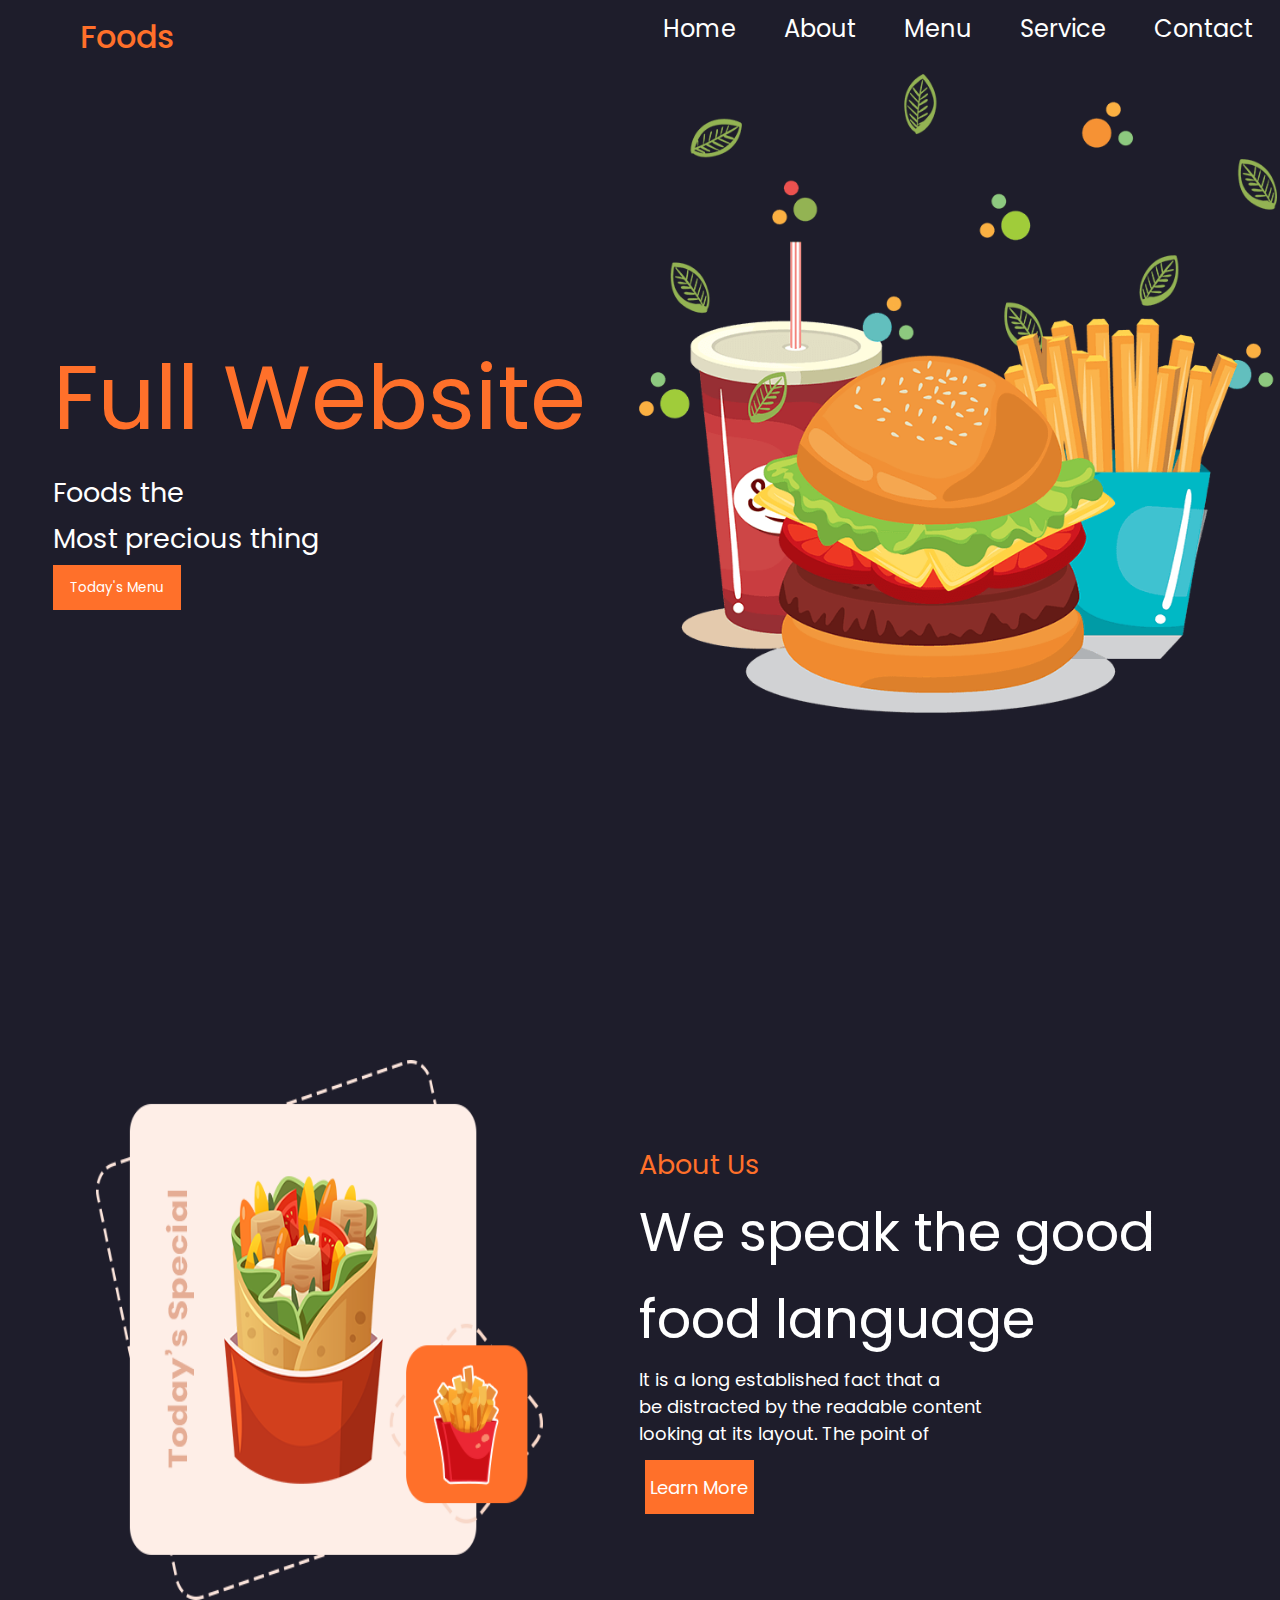
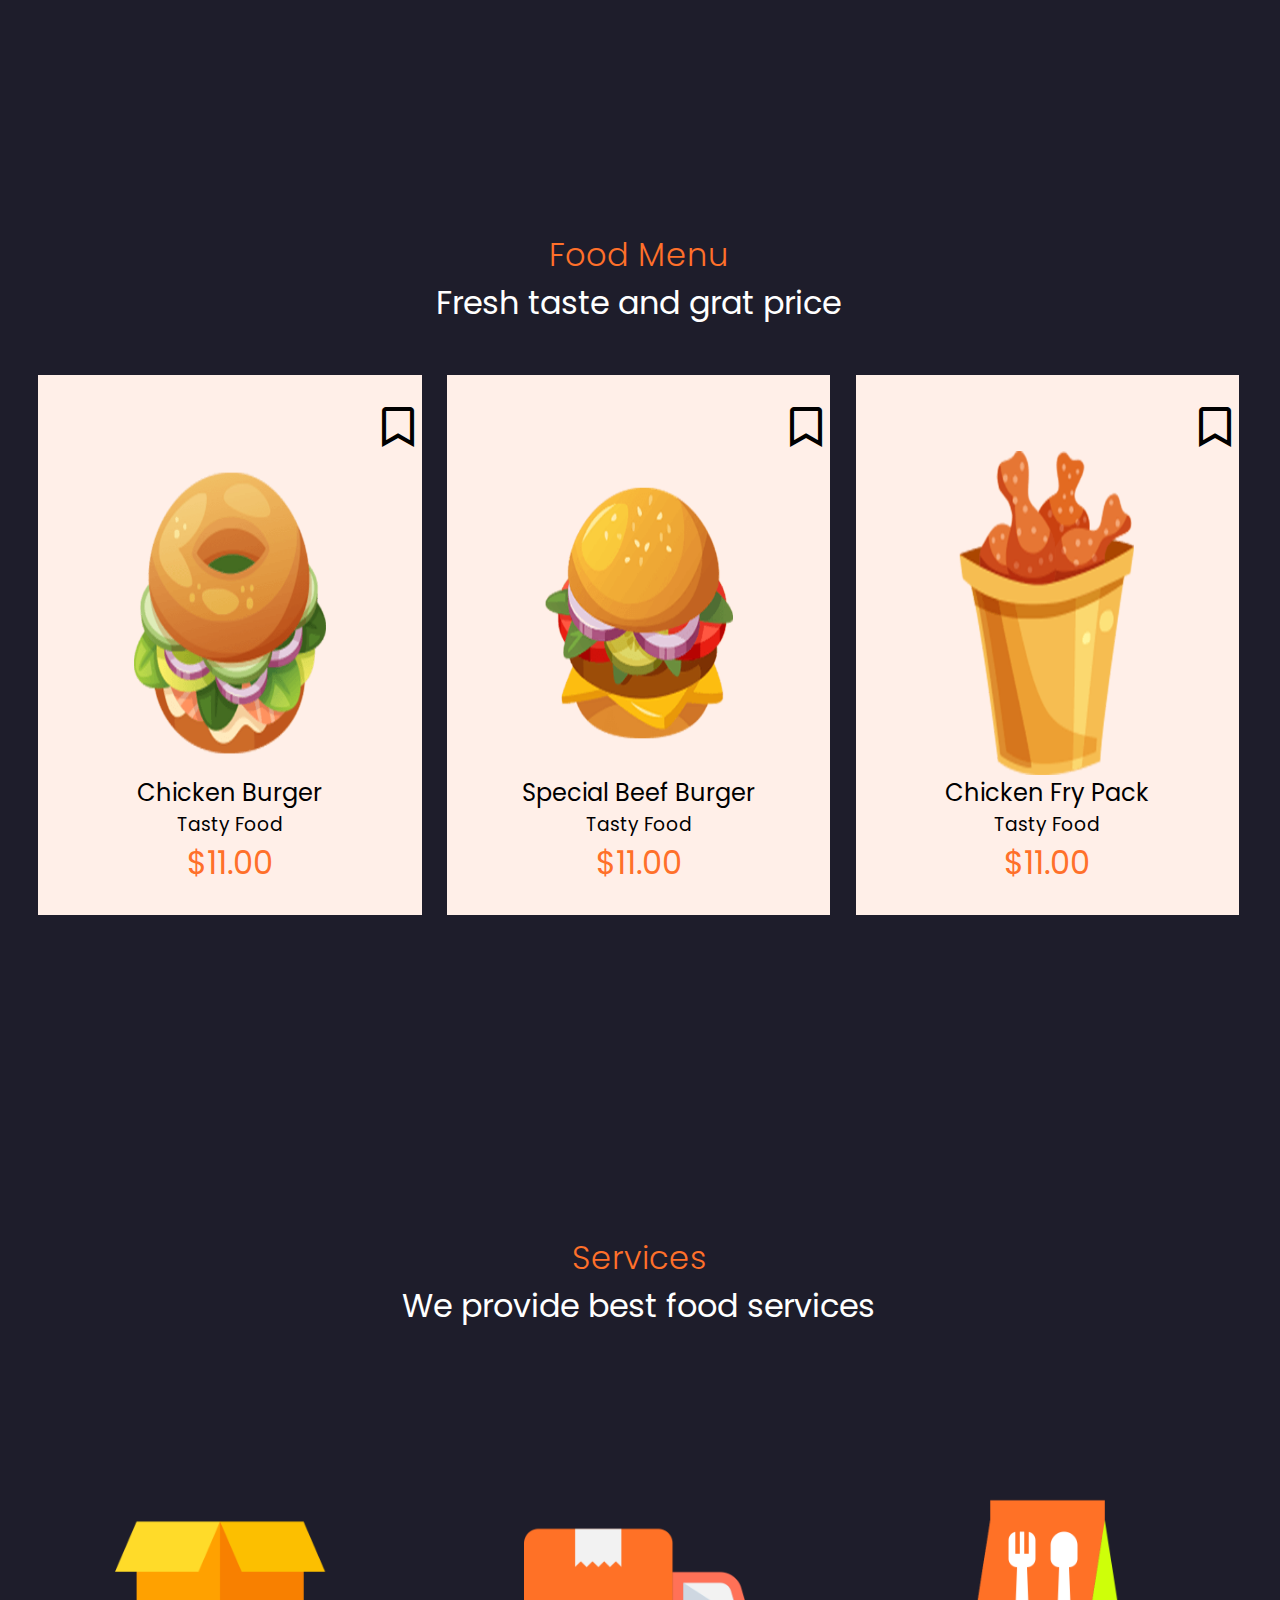
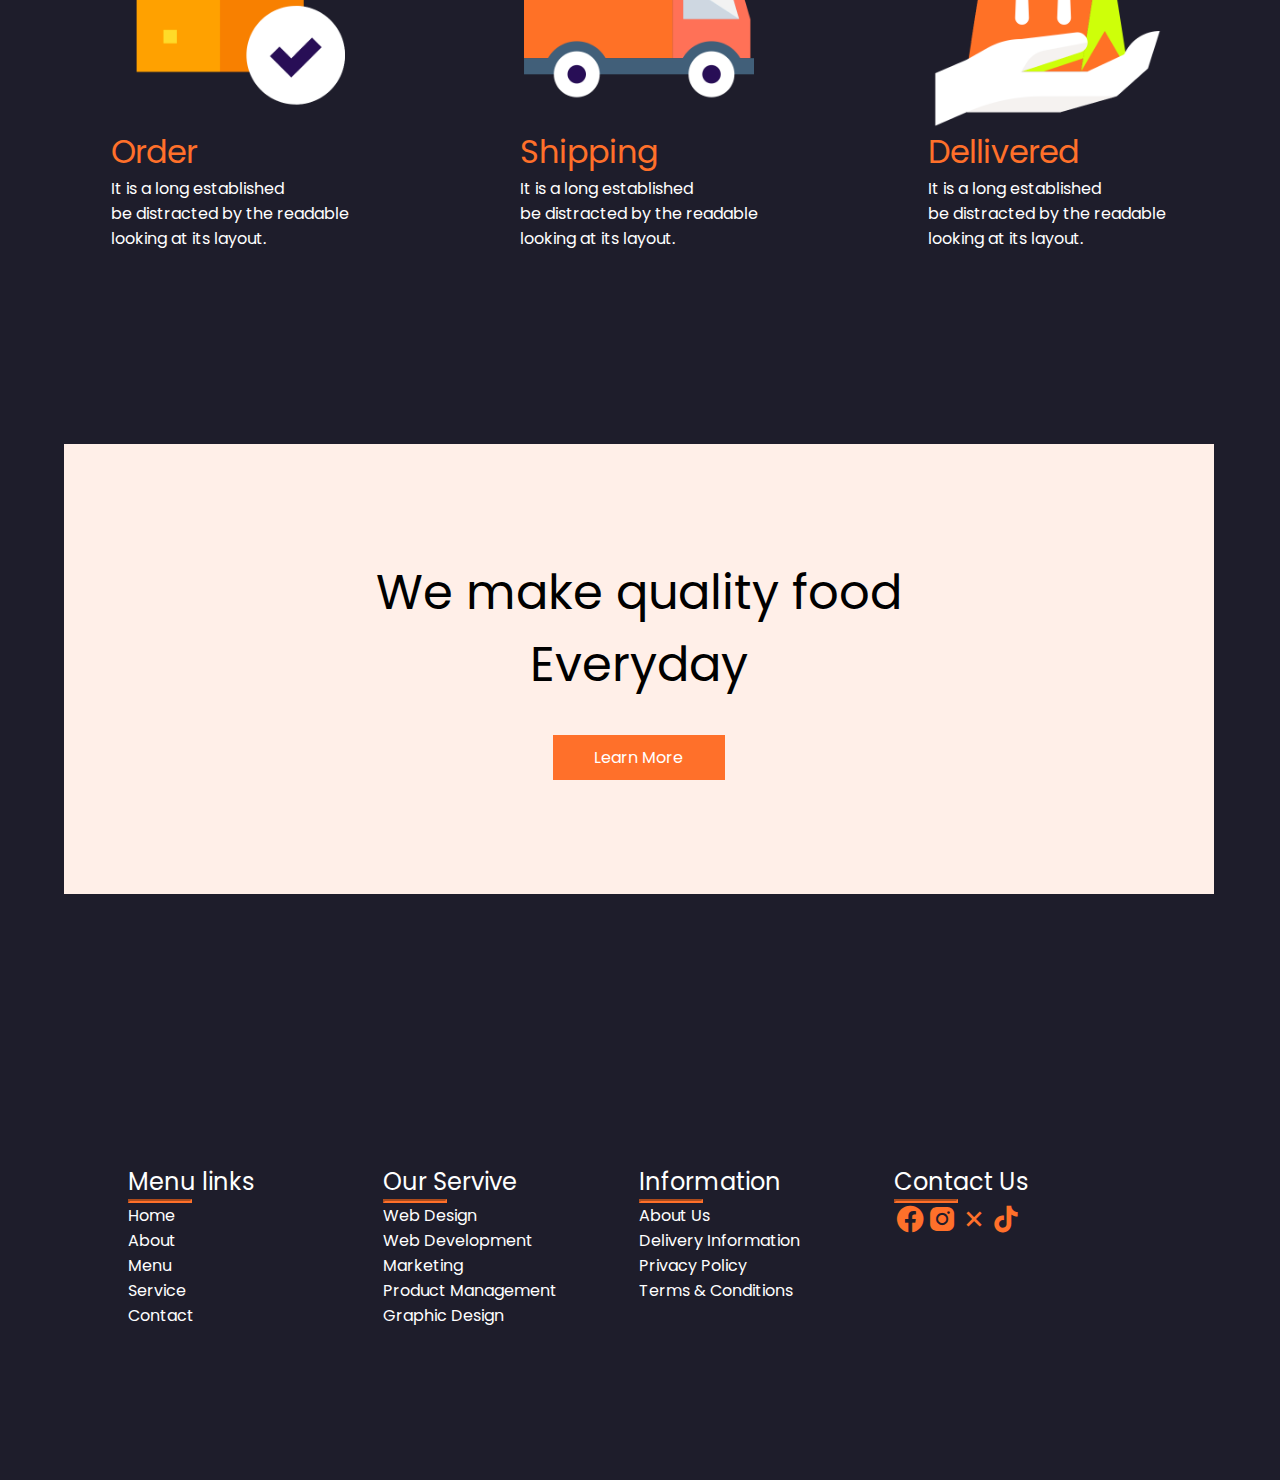
==== commit e579aee4: "feat: :bookmark: Responsive completado" ====
--- a/index.html
+++ b/index.html
@@ -15,24 +15,14 @@
         <ul class="menu">
             <input type="checkbox" id="check">
             <span class="menus">
-                <a href="#Home">
-                    <li class="itemh">Home</li>
-                </a>
-                <a href="#About">
-                    <li class="itemh">About</li>
-                </a>
-                <a href="#Menu">
-                    <li class="itemh">Menu</li>
-                </a>
-                <a href="#Service">
-                    <li class="itemh">Service</li>
-                </a>
-                <a href="#Contact">
-                    <li class="itemh">Contact</li>
-                </a>
-                <label for="check" class="close-menu"><i class='bx bx-x'></i></label>
+                <li class="itemh">Home<a href="#Home"></a></li>
+                <li class="itemh">About<a href="#About"></a></li>
+                <li class="itemh">Menu<a href="#Menu"></a></li>
+                <li class="itemh">Service<a href="#Service"></a></li>
+                <li class="itemh">Contact<a href="#Contact"></a></li>
+            
             </span>
-            <label for="check" class="open-menu"><i class='bx bxs-food-menu' style='color:#ff702a'></i></label>
+            <label for="check" class="open-menu"><i class='bx bx-menu' style='color:#ff702a'></i></label>
         </ul>
     </header>
     <main>
@@ -145,25 +135,23 @@
     <footer id="Contact">
         <nav class="container-footer">
             <ul class="menu2">
-                <h2>Menu links</h2>
-                <a href="#Home">
-                    <li class="itemh">Home</li>
-                </a>
-                <a href="#About">
-                    <li>About</li>
-                </a>
-                <a href="#Menu">
-                    <li>Menu</li>
-                </a>
-                <a href="#Service">
-                    <li>Service</li>
-                </a>
-                <a href="#Contact">
-                    <li>Contact</li>
-                </a>
+                <h2>Menu links
+                    <hr>
+                </h2>
+
+                <li class="itemh">Home <a href="#Home"></a></li>
+                <li>About <a href="#About"></a></li>
+
+                <li>Menu<a href="#Menu"></a></li>
+
+                <li>Service<a href="#Service"></a></li>
+
+                <li>Contact<a href="#Contact"></a></li>
             </ul>
             <ul class="Our">
-                <h2>Our Servive</h2>
+                <h2>Our Servive
+                    <hr>
+                </h2>
                 <li>Web Design</li>
                 <li>Web Development</li>
                 <li>Marketing</li>
@@ -171,14 +159,18 @@
                 <li>Graphic Design</li>
             </ul>
             <ul class="Information">
-                <h2>Information</h2>
+                <h2>Information
+                    <hr>
+                </h2>
                 <li>About Us</li>
                 <li>Delivery Information</li>
                 <li>Privacy Policy</li>
                 <li>Terms & Conditions</li>
             </ul>
             <ul class="us">
-                <h2>Contact Us</h2>
+                <h2>Contact Us
+                    <hr>
+                </h2>
                 <div class="social-icons">
                     <li><i class='bx bxl-facebook-circle'></i></li>
                     <li><i class='bx bxl-instagram-alt'></i></li>
--- a/css/style.css
+++ b/css/style.css
@@ -13,6 +13,12 @@
     background-color: var(--color-body);
     height: 520vh;
     width: 99.8%;
+}
+
+hr {
+    border-color: var(--color-word-titles);
+    border-width: 2px;
+    width: 5vw;
 }
 
 h1 {
@@ -586,10 +592,10 @@
         align-items: center;
         justify-content: center;
         width: 100%;
-        height: 50vh;
+        height: 70vh;
         position: fixed;
         gap: 3%;
-        top: 0;
+        top: 3rem;
         right: -100%;
         z-index: 100;
         background-color: var(--color-body);
@@ -604,14 +610,30 @@
     #check:checked~.menus {
         right: 0;
     }
-    .head h1{
+
+    .head h1 {
         display: flex;
         flex-wrap: wrap;
         margin: 0 0 0 10%;
     }
+
     .container-home {
         width: 100%;
-        height: 110vh;
+        height: 76vh;
+    }
+
+    .image {
+        display: flex;
+        flex-wrap: wrap;
+        justify-content: center;
+        height: 27vh;
+    }
+
+    .image img {
+        object-fit: contain;
+        height: 46vh;
+        width: 70vw;
+        bottom: 75%;
     }
 
     .home {
@@ -622,9 +644,11 @@
             "texto"
             "home";
     }
-    .home h1{
+
+    .home h1 {
         font-size: 3rem;
     }
+
     .home p {
         display: flex;
         flex-wrap: wrap;
@@ -640,7 +664,7 @@
     }
 
     .b1 button {
-        width: 20vw;
+        width: 30vw;
         height: 5vh;
     }
 
@@ -651,6 +675,21 @@
         grid-template-areas:
             "texto"
             "special";
+        height: 98vh;
+    }
+
+    .image-about {
+        display: flex;
+        flex-wrap: wrap;
+        justify-content: center;
+        height: 30vh;
+    }
+
+    .image-about img {
+        position: absolute;
+        object-fit: contain;
+        height: 43vh;
+        width: 70vw;
     }
 
     .texto {
@@ -660,9 +699,11 @@
         justify-content: center;
         align-items: center;
     }
-    .p1{
+
+    .p1 {
         font-size: 2rem;
     }
+
     .p2 {
         display: flex;
         flex-wrap: wrap;
@@ -676,13 +717,13 @@
         margin: 0;
         align-items: center;
         justify-content: center;
-        width: 20vw;
+        width: 27vw;
         height: 6vh;
     }
 
     .container_about {
         width: 100%;
-        height: 105vh;
+        height: 90vh;
     }
 
     .about {
@@ -692,15 +733,11 @@
         grid-template-areas:
             "texto"
             "special";
-    }
-
-    .image-about img {
-        height: 60vh;
-        width: 70%;
+        height: 100vh;
     }
 
     .container-price {
-        height: 217vh;
+        height: 160vh;
         width: 100%;
     }
 
@@ -715,22 +752,42 @@
             "img3";
         justify-items: center;
     }
-    .foods{
+
+    .foods {
         display: flex;
         flex-wrap: wrap;
         text-align: center;
     }
-    .img2 {
-        height: 60vh;
-    }
-
-    .img3 {
-        height: 60vh;
+
+    .img1 {
+        height: 40vh;
+        width: 65vw;
+    }
+
+    .img1 img {
+        object-fit: contain;
+        height: 20vh;
+        width: 50vw;
+        bottom: 75%;
+    }
+
+    .img2 img {
+        object-fit: contain;
+        height: 20vh;
+        width: 50vw;
+        bottom: 75%;
+    }
+
+    .img3 img {
+        object-fit: contain;
+        height: 20vh;
+        width: 63vw;
+        bottom: 75%;
     }
 
     .container-services {
         width: 100%;
-        height: 280vh;
+        height: 150vh;
     }
 
     .container-we {
@@ -742,21 +799,39 @@
             "img4"
             "img5"
             "img6";
-        row-gap: 2%;
         width: 100%;
-        height: 260vh;
-    }
-
-    .img4 {
-        height: 80vh;
-    }
-
-    .img5 {
-        height: 80vh;
-    }
-
-    .img6 {
-        height: 80vh;
+        height: 100vh;
+    }
+
+    .best {
+        font-size: 1em;
+        text-align: center;
+    }
+
+    .img4 img {
+        object-fit: contain;
+        height: 20vh;
+        width: 50vw;
+        bottom: 75%;
+    }
+
+    .img5 img {
+        object-fit: contain;
+        height: 20vh;
+        width: 50vw;
+        bottom: 75%;
+    }
+
+    .img6 img {
+        object-fit: contain;
+        height: 20vh;
+        width: 50vw;
+        bottom: 75%;
+    }
+
+    .container-make {
+        width: 100%;
+        height: 60vh;
     }
 
     .we {
@@ -765,21 +840,27 @@
         justify-items: center;
         align-items: center;
     }
-    .container-every_2 h2{
-        font-size:1.8em;
-    }
-    .container-every_2 button{
+
+    .container-every_2 h2 {
+        font-size: 1.8em;
+    }
+
+    .container-every_2 button {
         width: 30vw;
     }
+
     footer {
-        height: 100vh;
+        height: 80vh;
         width: 100%;
+    }
+
+    hr {
+        width: 19vw;
     }
 
     .container-footer {
         color: var(--color-word-paragraph);
         display: grid;
-        justify-content: center;
         grid-template: repeat(4, 1fr) / 1fr;
         grid-template-areas:
             "menul"
@@ -789,15 +870,33 @@
         width: 100%;
         height: 80vh;
     }
-    .menu2, .Our, .Information{
+
+    .menu2 {
         display: flex;
         flex-flow: column wrap;
-        position: relative;
-        align-items: center;
-    }
-    .us{
+        align-content: center;
+        padding-right: 14%;
+        margin-right: 18%;
+    }
+
+    .Our {
+        display: flex;
+        flex-flow: column wrap;
+        align-content: center;
+        margin-right: 18%;
+    }
+
+    .Information {
+        display: flex;
+        flex-flow: column wrap;
+        align-content: center;
+        padding-right: 4%;
+        margin-right: 18%;
+    }
+
+    .us {
         display: flex;
         flex-flow: column wrap;
         align-items: center;
     }
-}
+}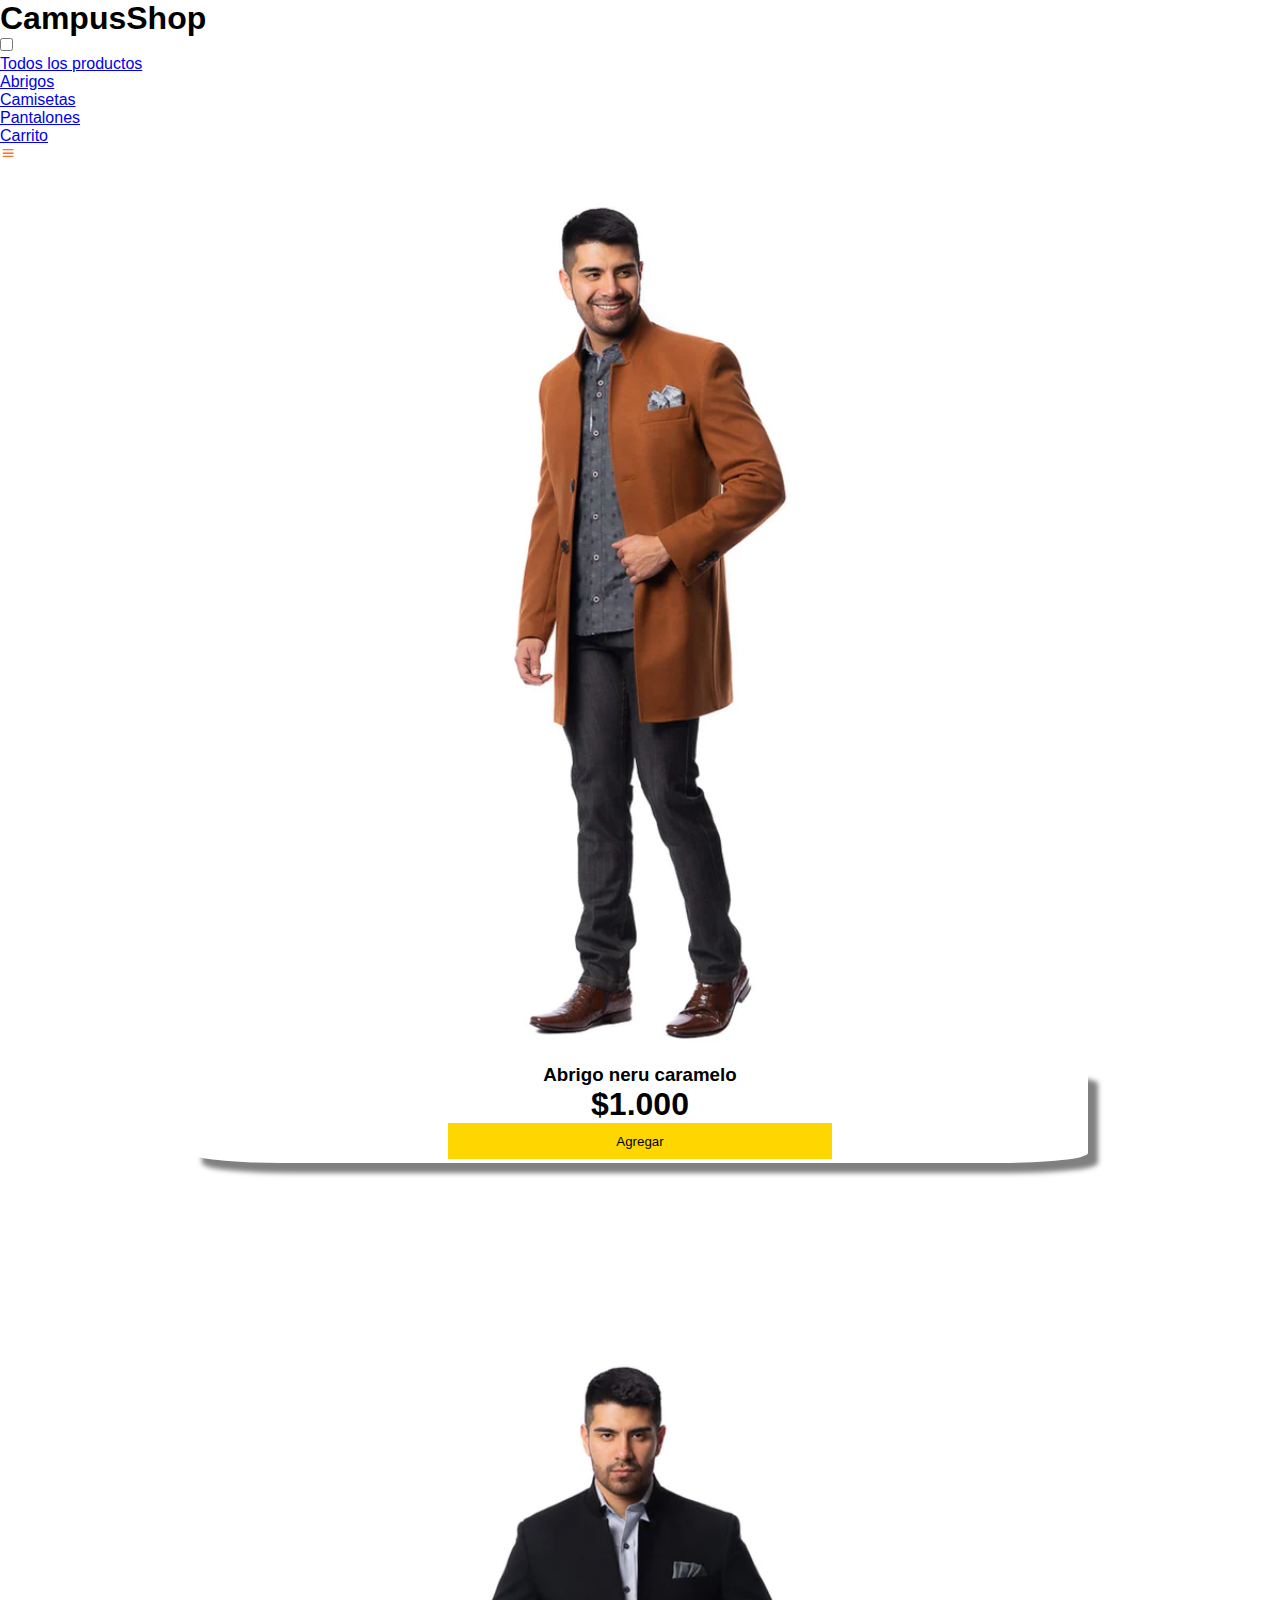
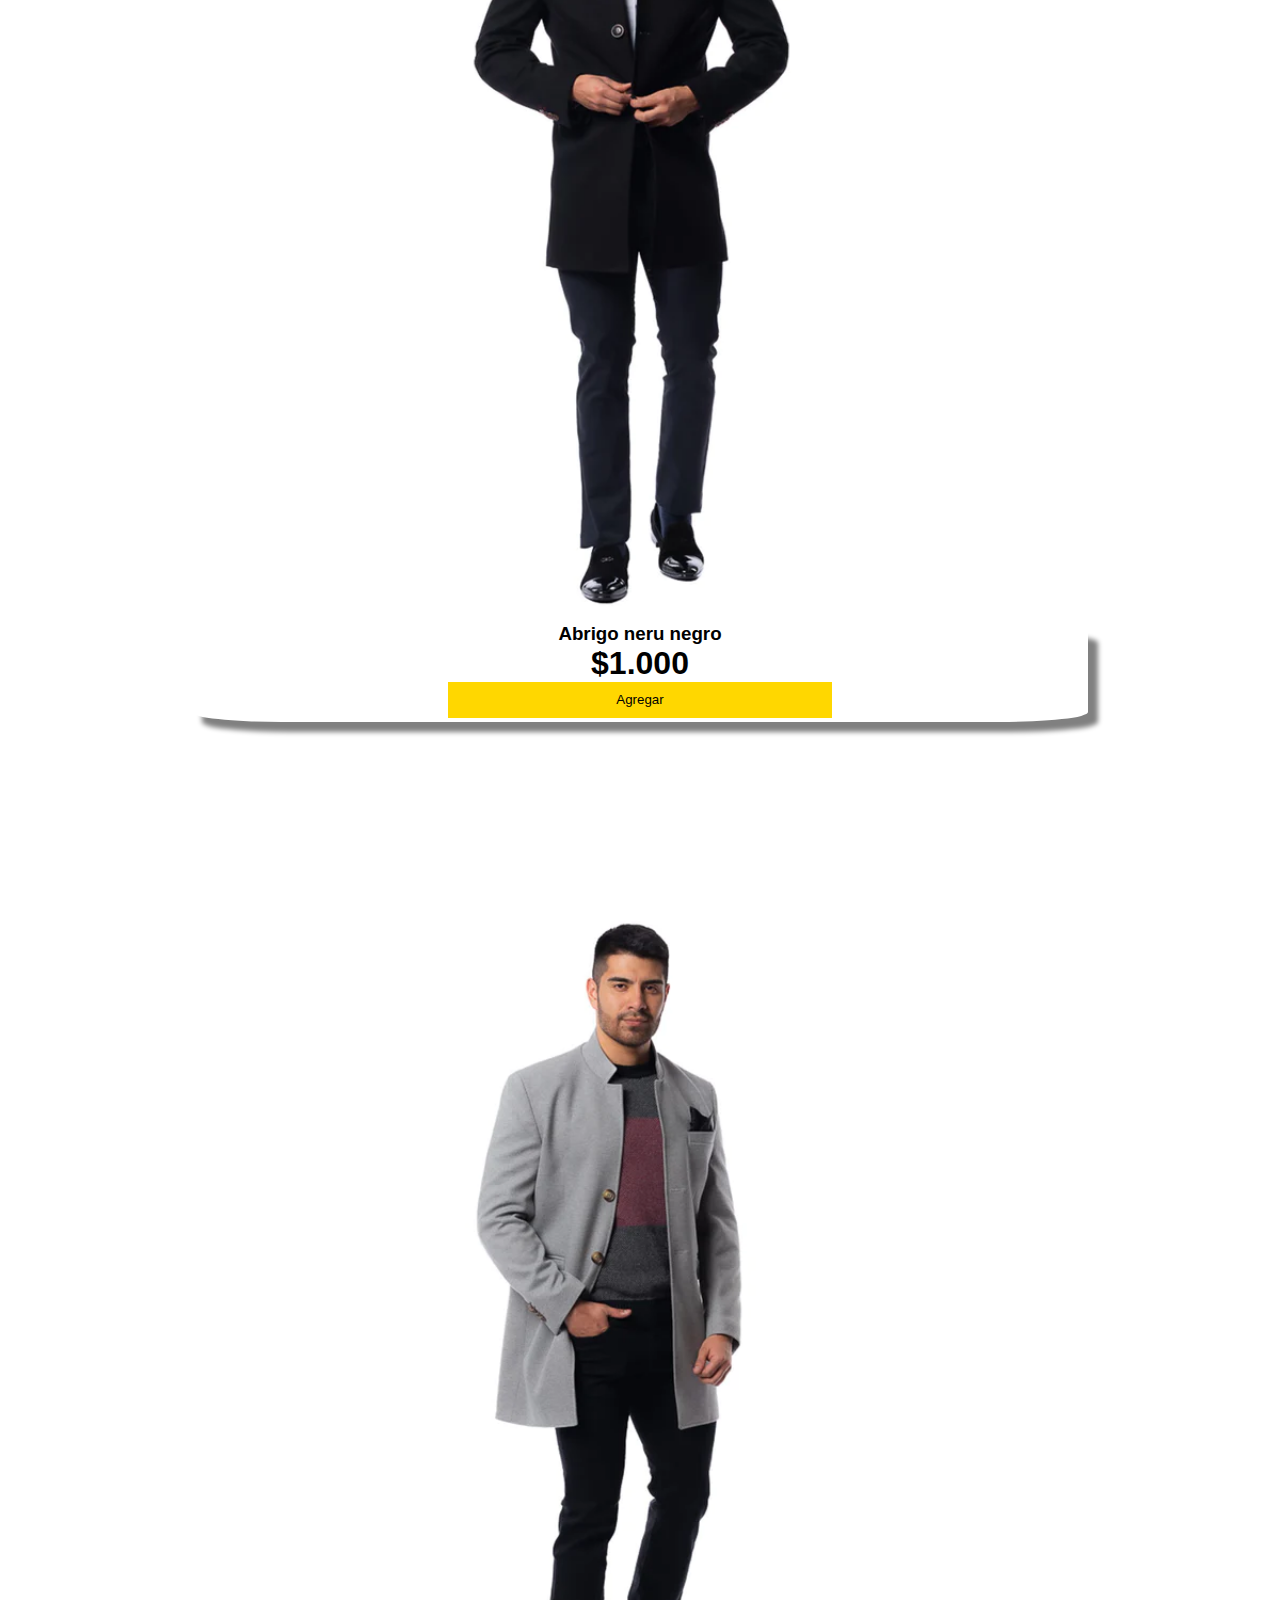
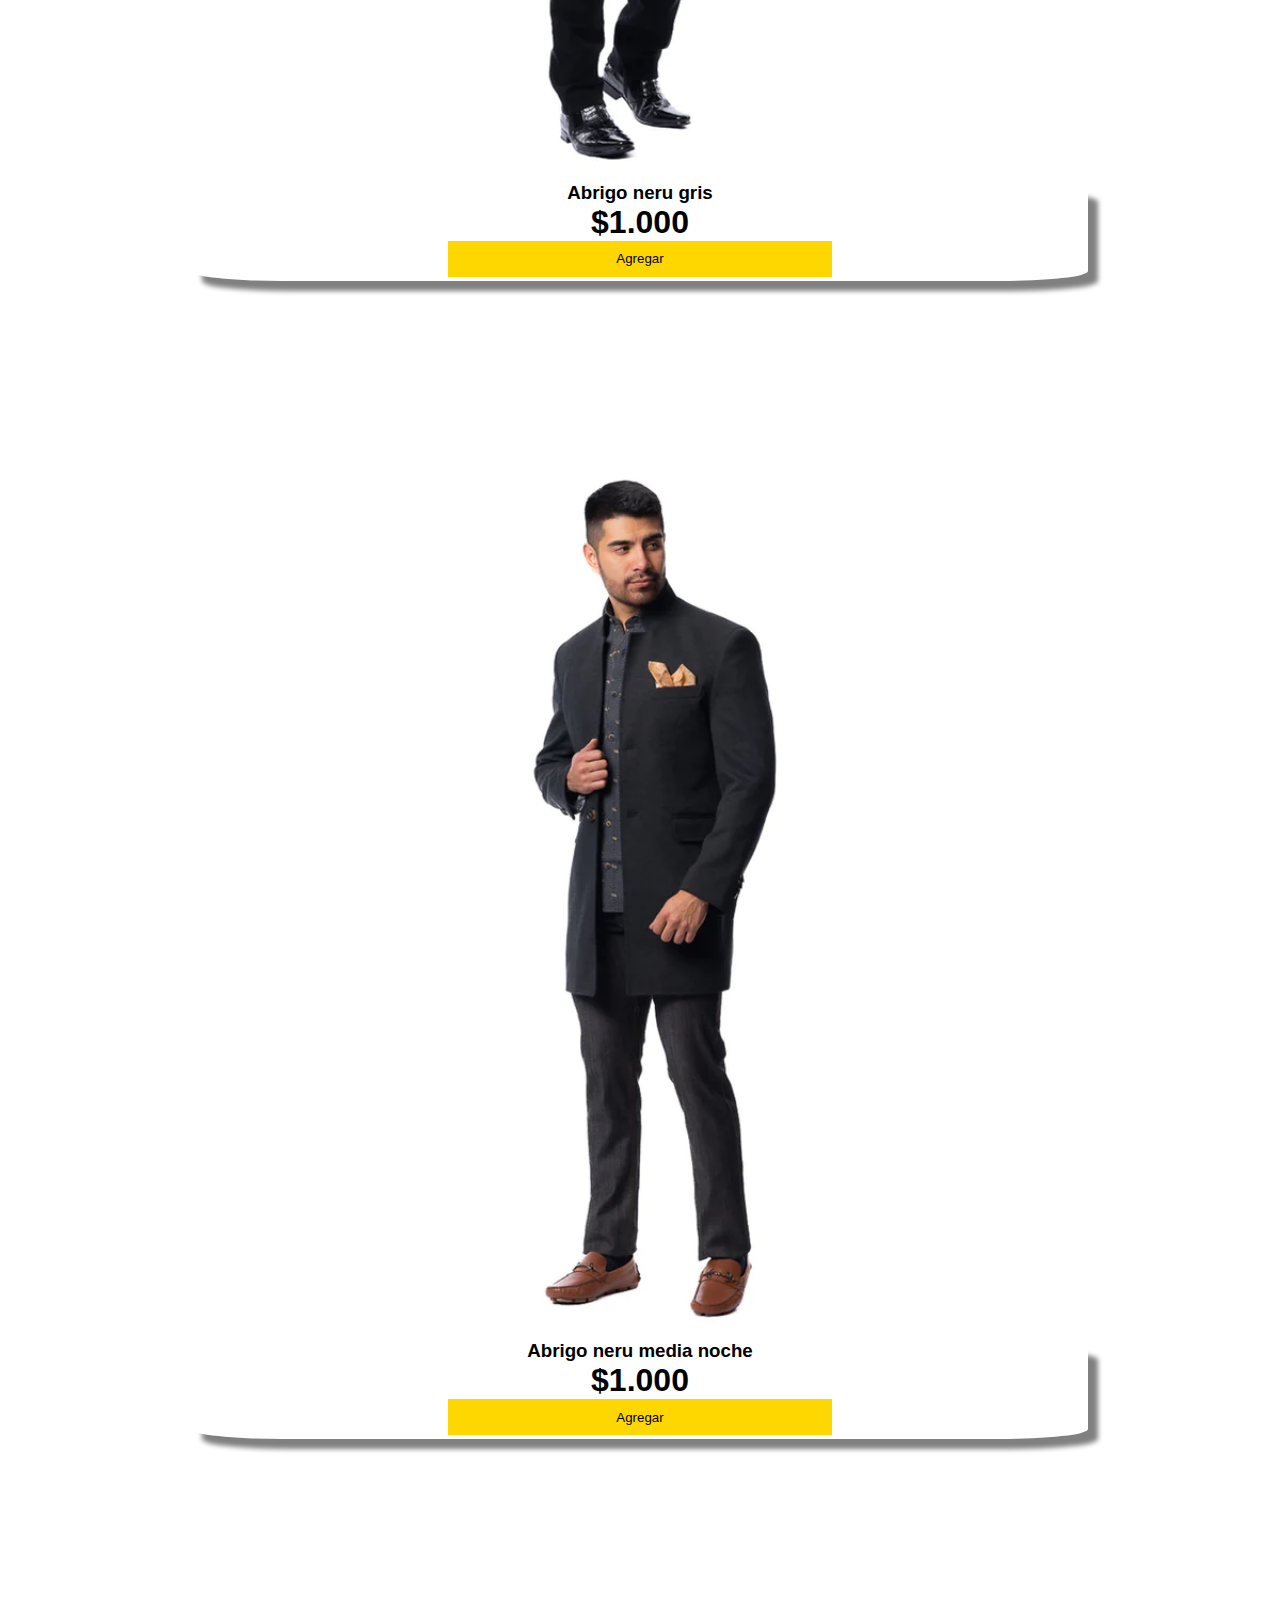
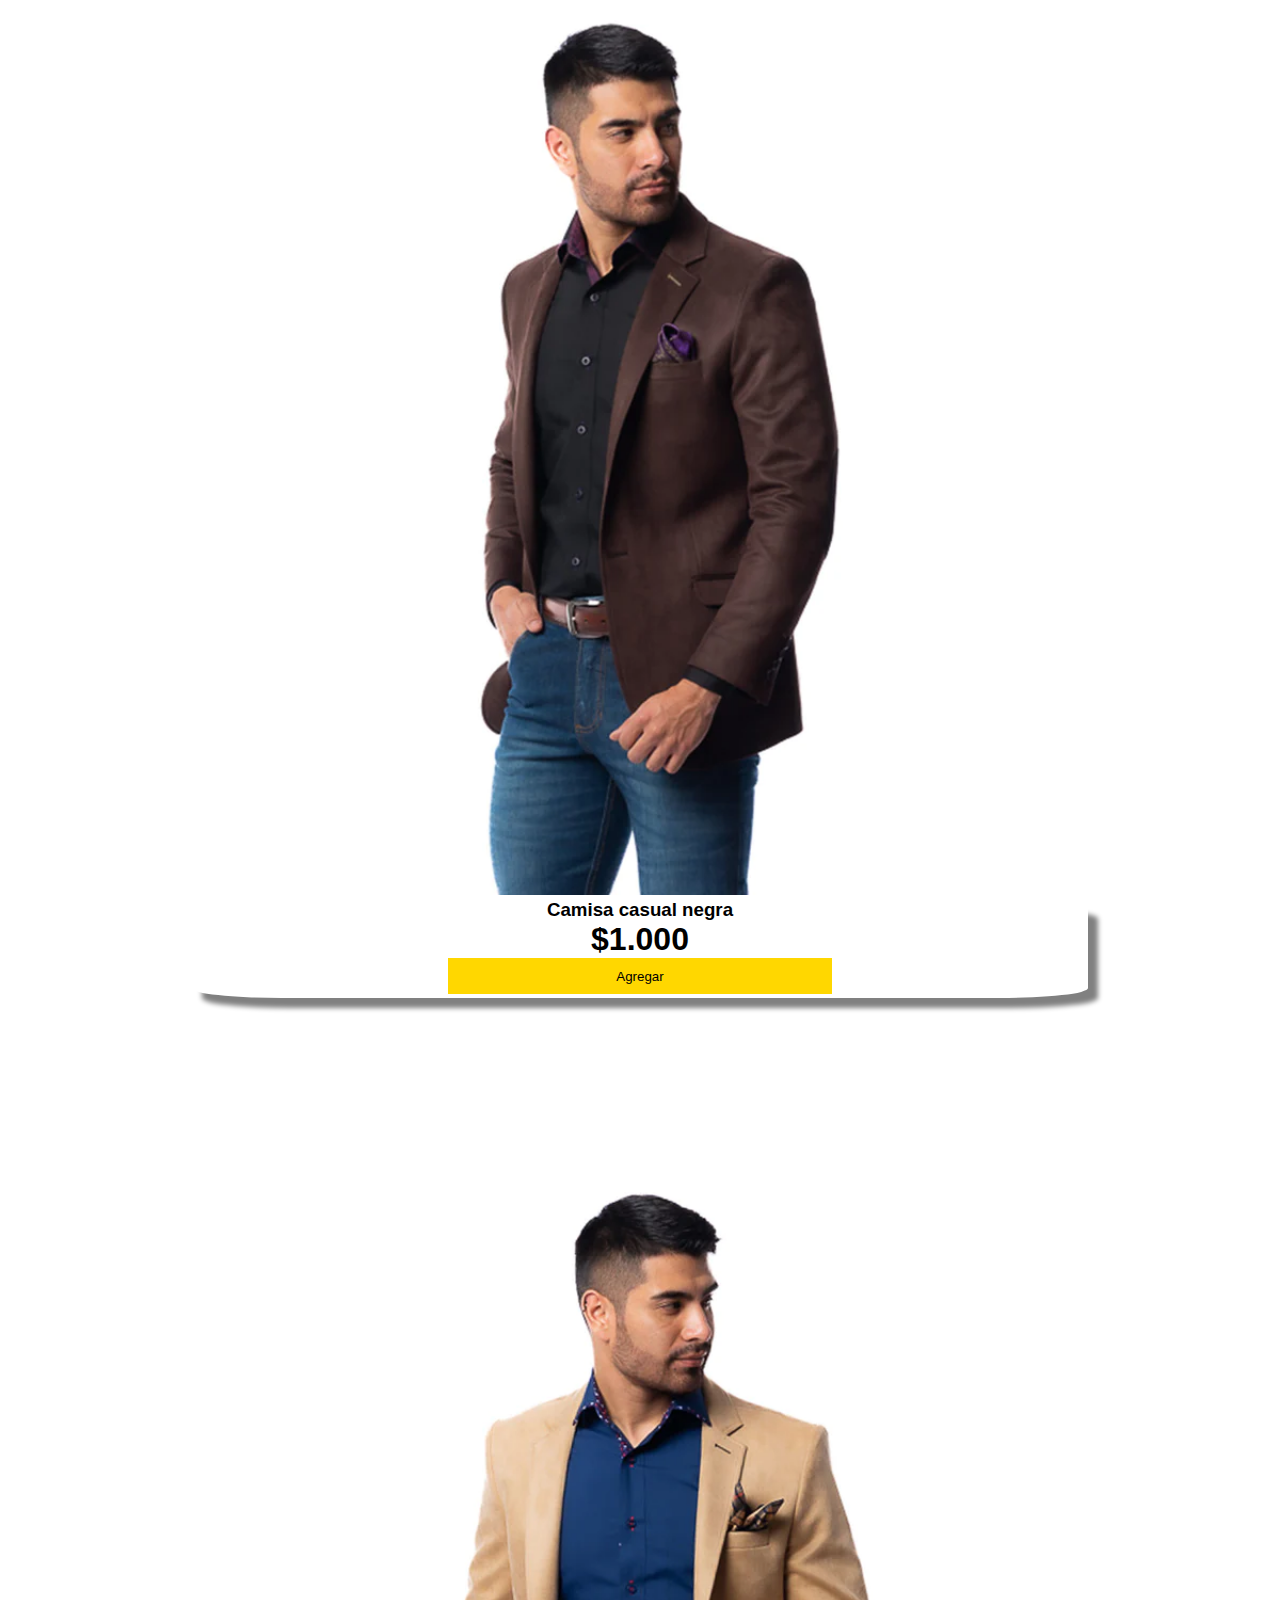
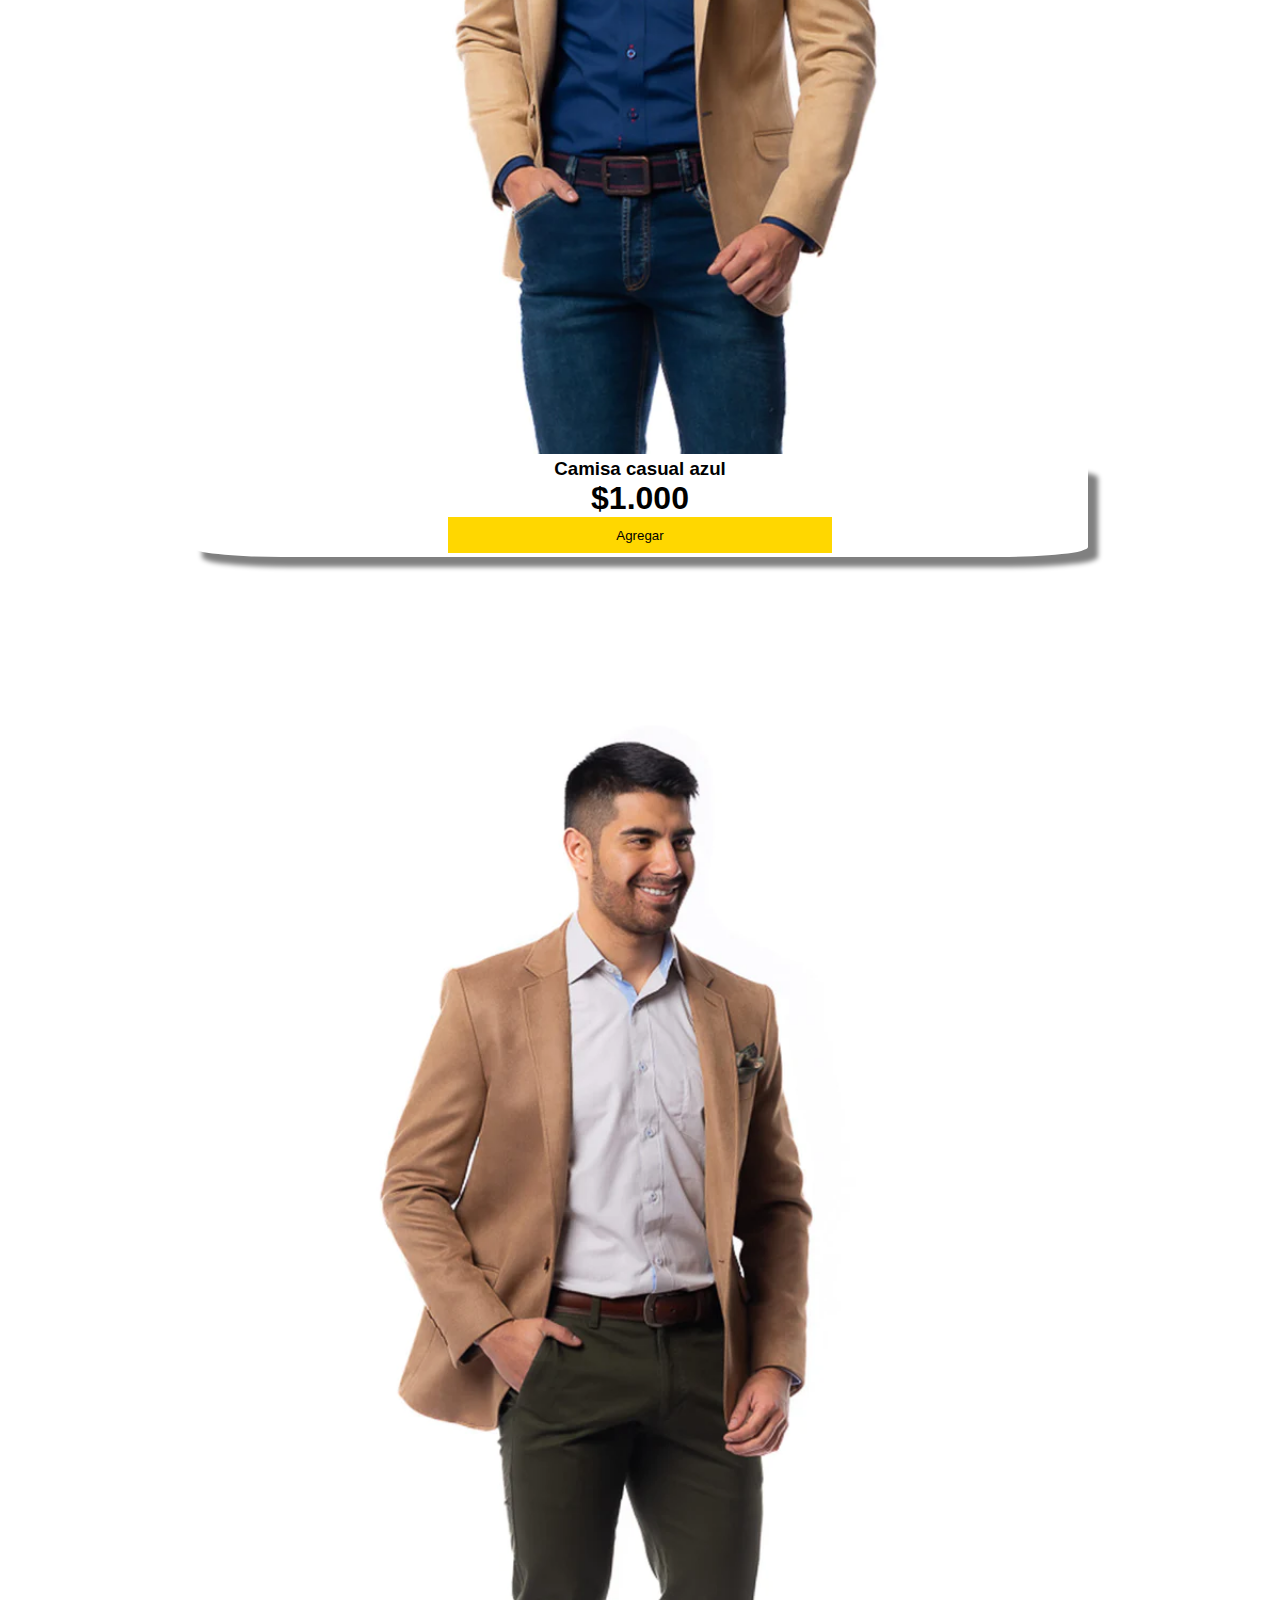
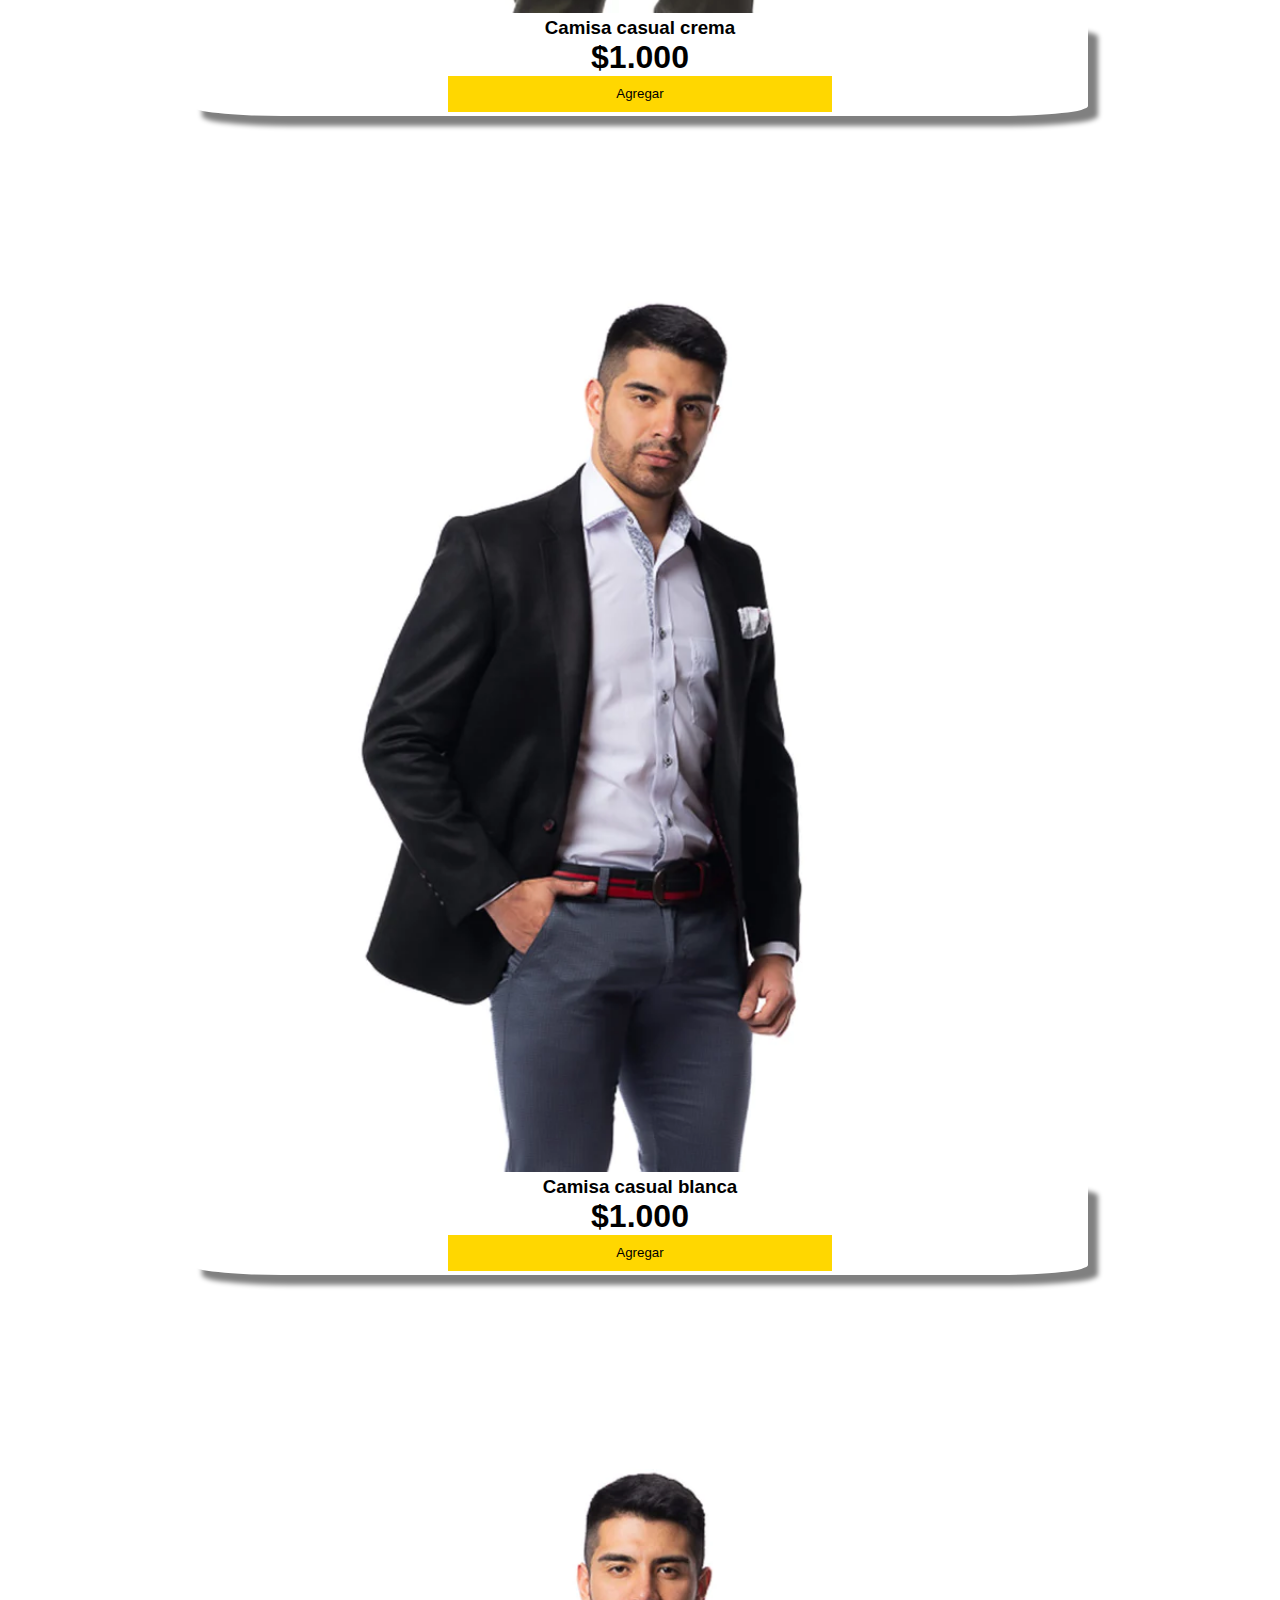
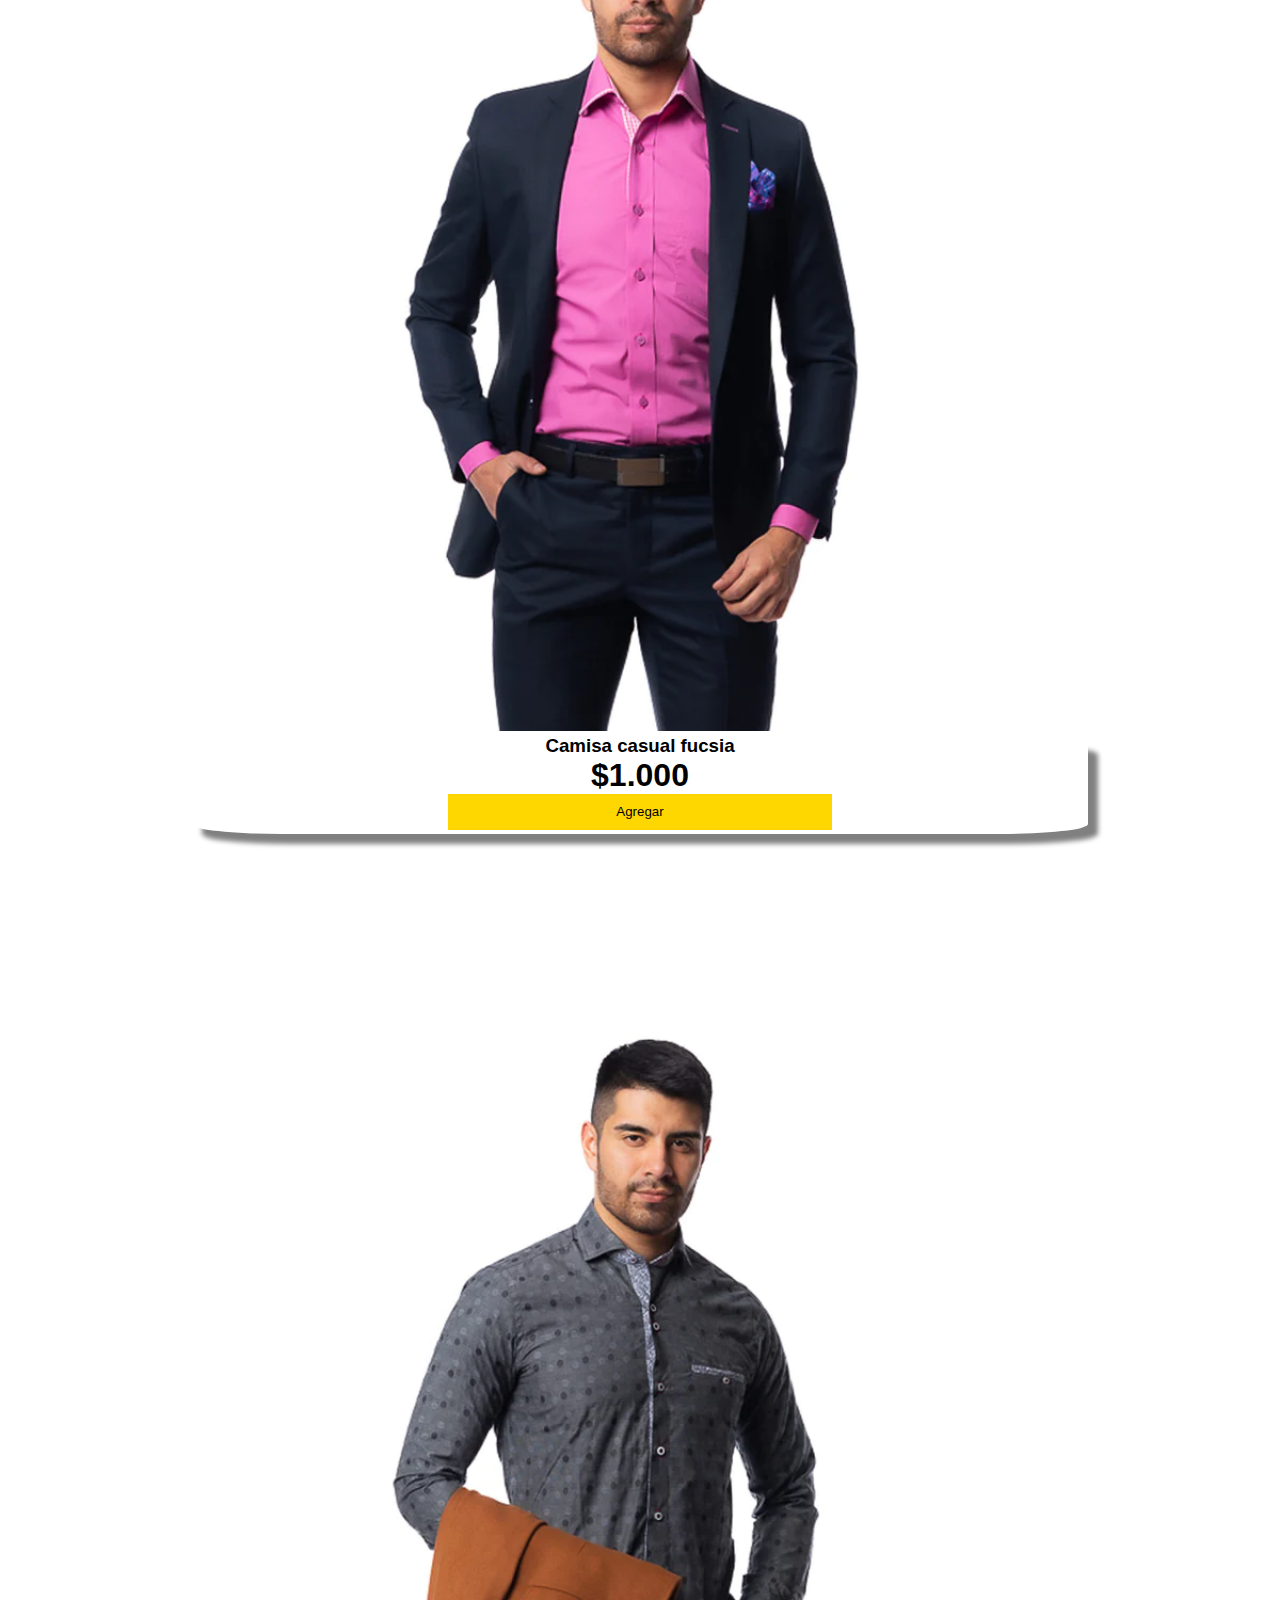
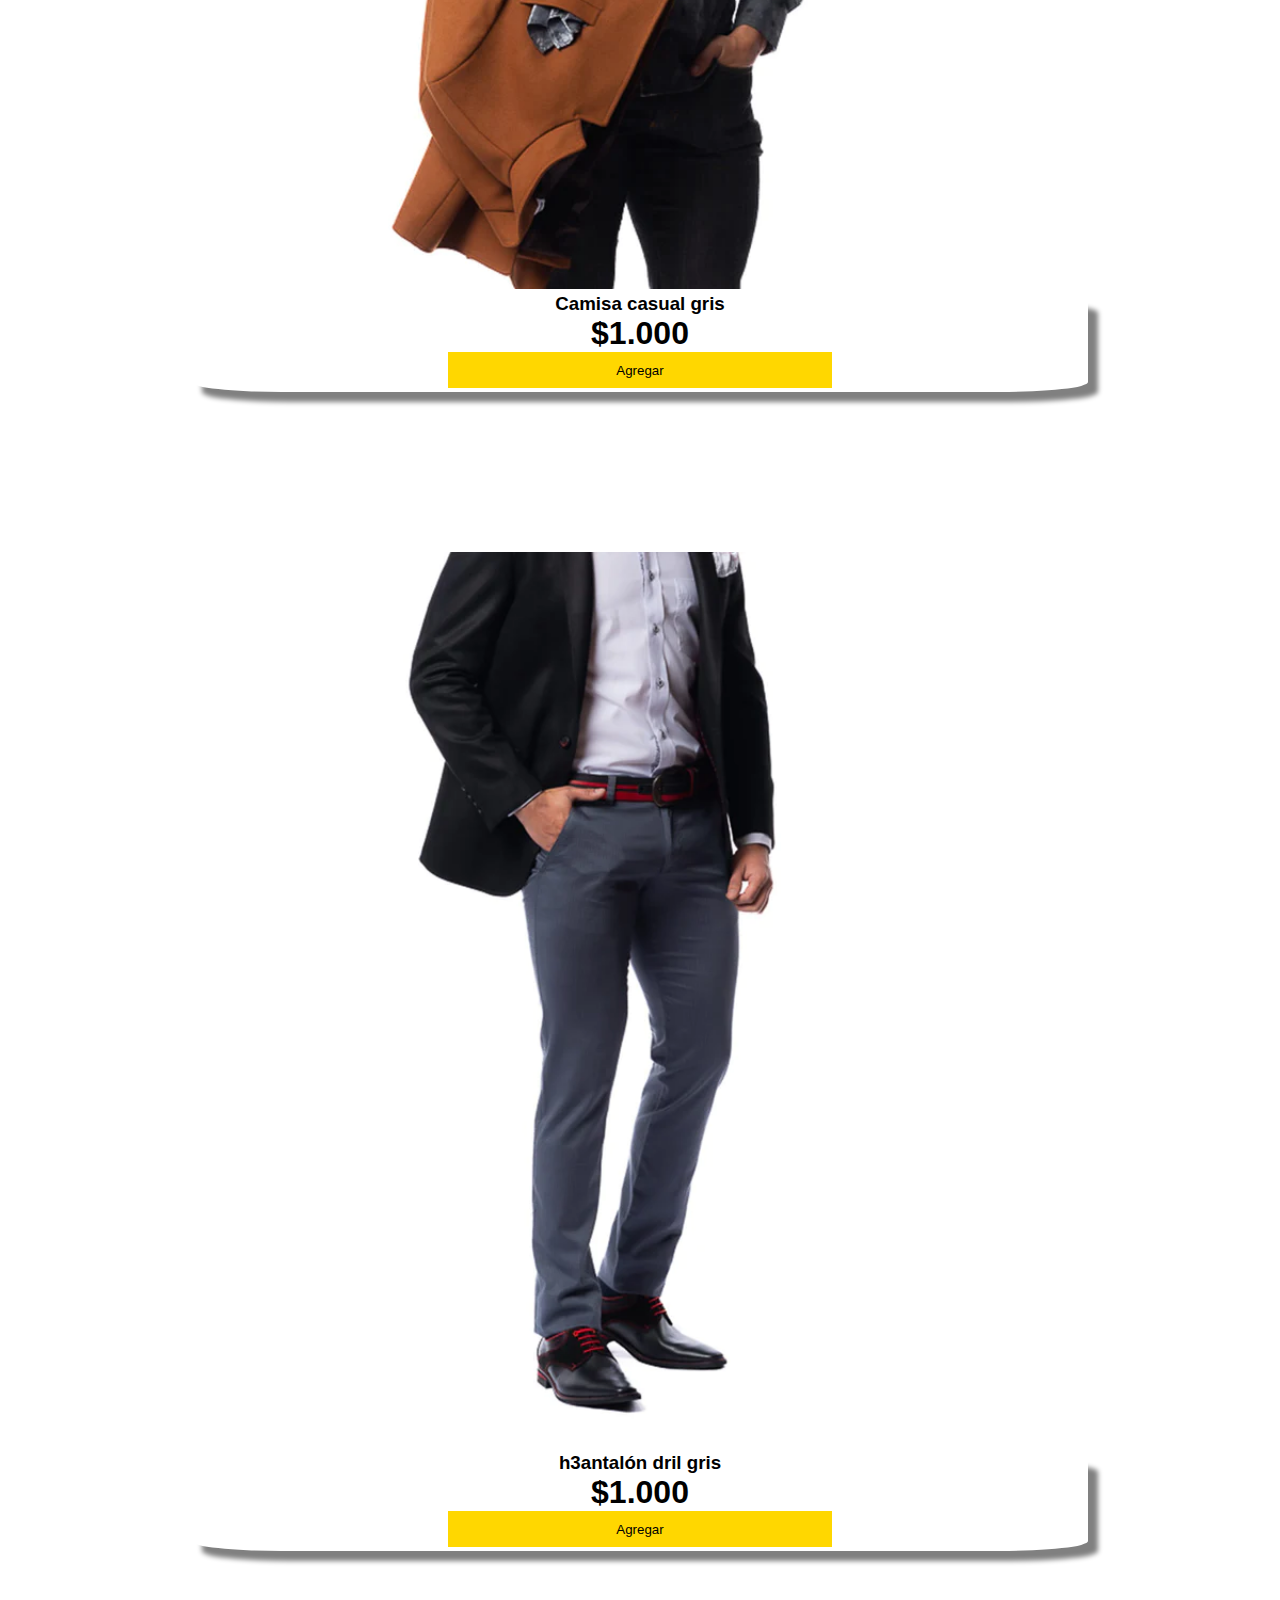
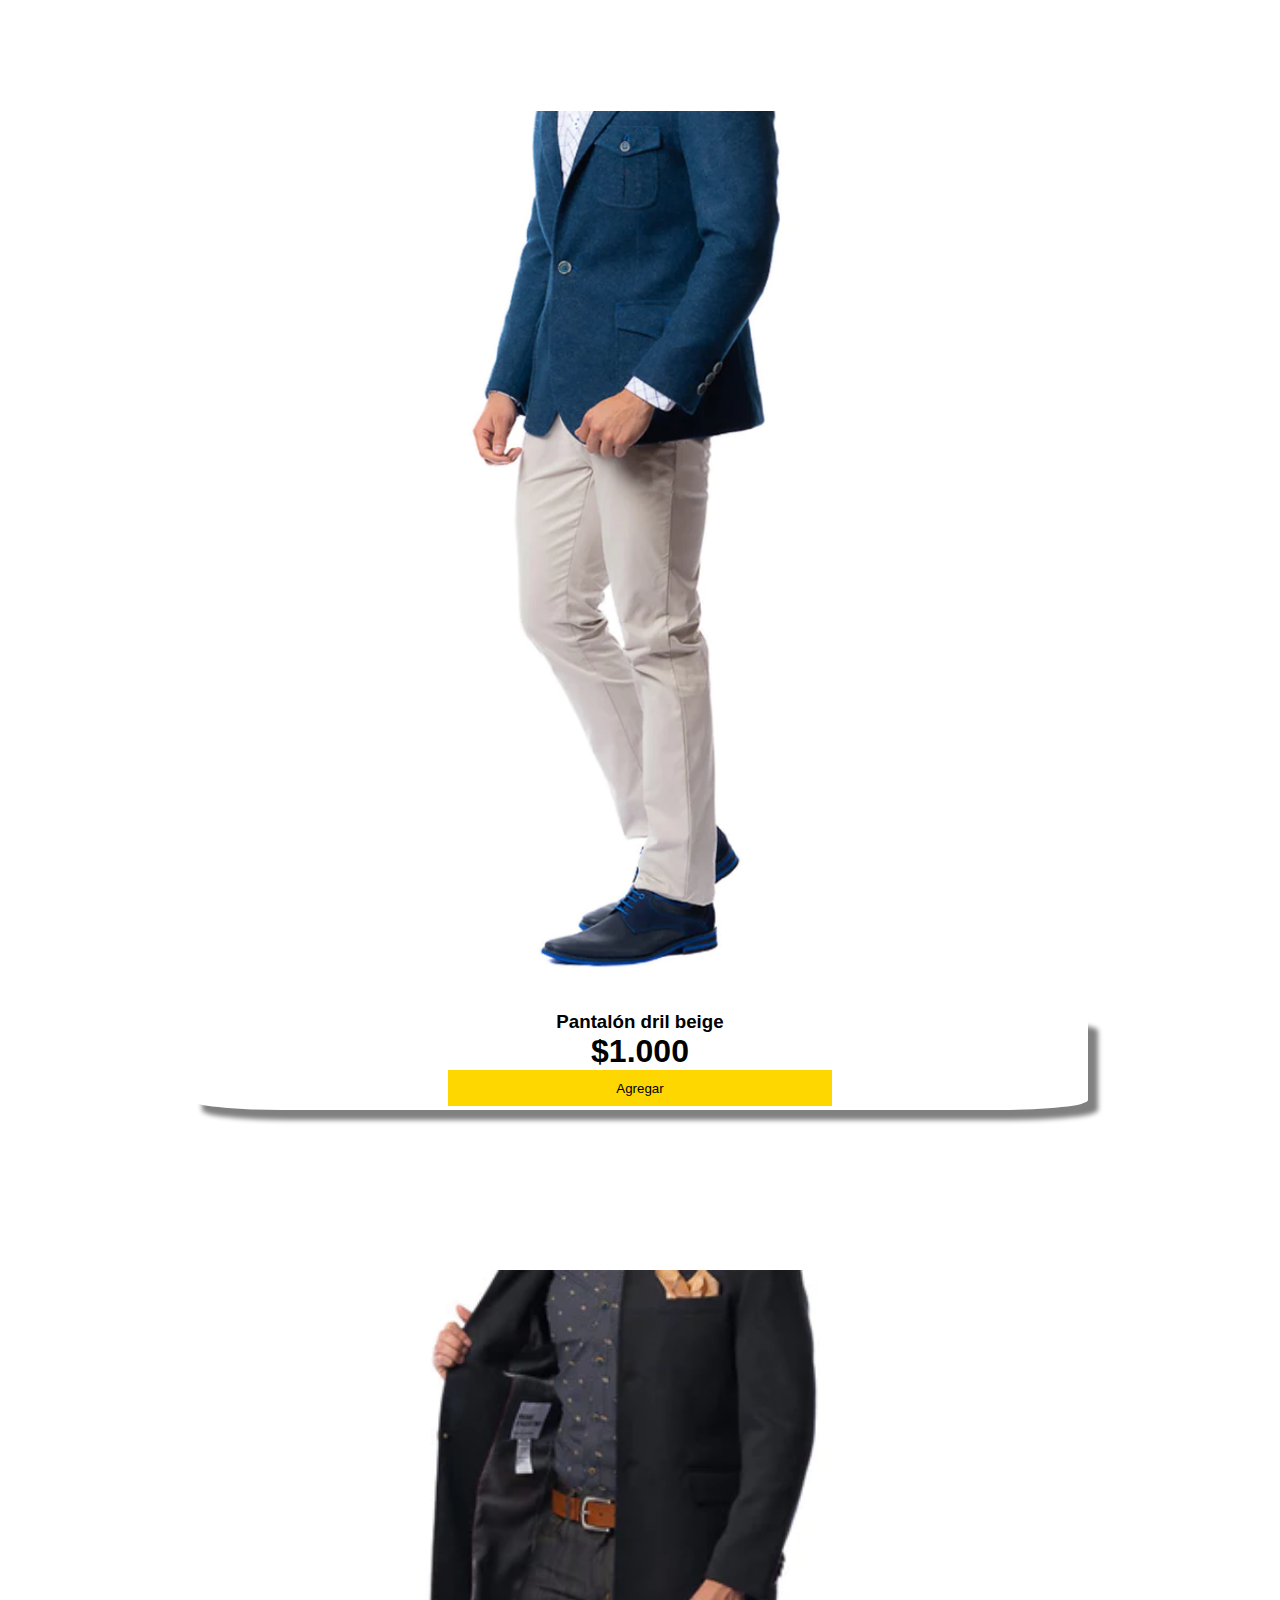
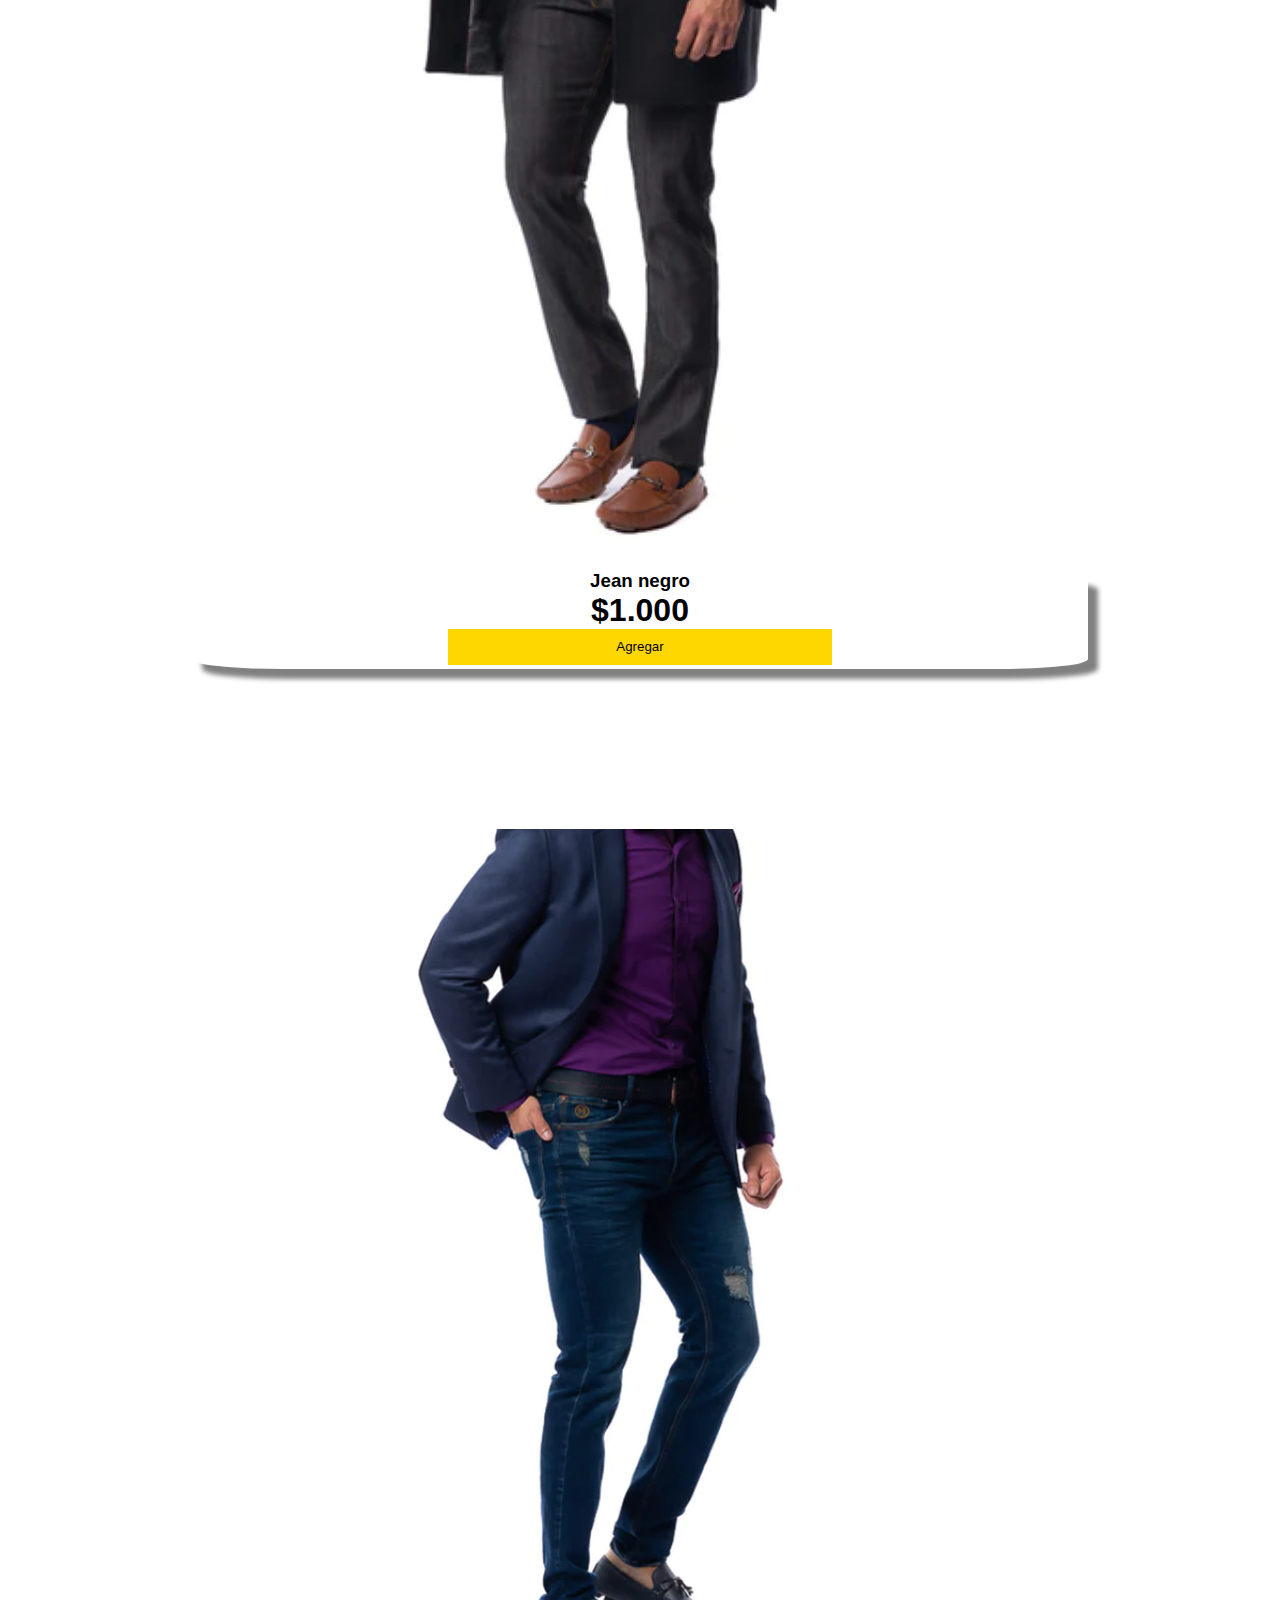
==== commit b67f7115: "feat: :sparkles: Despliegue de la version mobile" ====
--- a/index.html
+++ b/index.html
@@ -2,186 +2,147 @@
 <html lang="en">
 
 <head>
-    <meta charset="UTF-8" />
-    <meta name="viewport" content="width=device-width, initial-scale=1.0" />
-    <link rel="stylesheet" href="https://unpkg.com/boxicons@latest/css/boxicons.min.css" />
-    <link rel="stylesheet" href="css/style.css" />
-    <title>Foods</title>
+    <meta charset="UTF-8">
+    <meta name="viewport" content="width=device-width, initial-scale=1.0">
+    <link rel="stylesheet" href="css/style.css">
+    <link rel="stylesheet" href="https://unpkg.com/boxicons@latest/css/boxicons.min.css">
+    <title>CampusShop</title>
 </head>
 
 <body>
     <header class="head">
-        <h1 class="food">Foods</h1>
+        <h1 class="shop">CampusShop</h1>
         <ul class="menu">
             <input type="checkbox" id="check">
             <span class="menus">
-                <li class="itemh">Home<a href="#Home"></a></li>
-                <li class="itemh">About<a href="#About"></a></li>
-                <li class="itemh">Menu<a href="#Menu"></a></li>
-                <li class="itemh">Service<a href="#Service"></a></li>
-                <li class="itemh">Contact<a href="#Contact"></a></li>
-            
+                <li><a href="http://127.0.0.1:5500/index.html" target="_self">Todos los productos</a></li>
+                <li><a href="#About">Abrigos</a></li>
+                <li><a href="#Menu">Camisetas</a></li>
+                <li><a href="#Service">Pantalones</a></li>
+                <li><a href="#Contact">Carrito</a></li>
+
             </span>
             <label for="check" class="open-menu"><i class='bx bx-menu' style='color:#ff702a'></i></label>
         </ul>
     </header>
     <main>
-        <section class="container-home" id="Home">
-            <nav class="home">
-                <div class="image"><img src="storage/img/home.png" alt="home" /></div>
-                <div class="au">
-                    <h1 class="title">Full Website</h1>
-                    <p>Foods the </p>
-                    <p>Most precious thing</p>
-                    <div class="b1"><button>Today's Menu</button></div>
-                </div>
-
-            </nav>
-        </section>
-        <section class="container_about" id="About">
-            <nav class="about">
-                <aside class="texto">
-                    <h1>About Us</h1>
-                    <p class="p1">
-                        We speak the good </p>
-                    <p class="p1">food language</p>
-                    <div class="p2">
-                        <p>It is a long established fact that a</p>
-                        <p>be distracted by the readable content</p>
-                        <p>looking at its layout. The point of</p>
-                    </div>
-                    <button>Learn More</button>
-                </aside>
-                <article class="image-about">
-                    <img src="storage/img/about.png" alt="about" />
-                </article>
-            </nav>
-        </section>
-        <section class="container-price" id="Menu">
-            <nav class="container-food">
-                <div class="foods">
-                    <h1>Food Menu</h1>
-                    <p>Fresh taste and grat price</p>
-                </div>
-                <div class="img1">
-                    <div class="book"><i class='bx bx-bookmark'></i></div>
-                    <img src="storage/img/food1.png" alt="food1" />
-                    <h2>Chicken Burger</h2>
-                    <h3>Tasty Food</h3>
-                    <h1>$11.00</h1>
-                </div>
-                <div class="img2">
-                    <div class="book"><i class='bx bx-bookmark'></i></div>
-                    <img src="storage/img/food2.png" alt="food2" />
-                    <h2>Special Beef Burger</h2>
-                    <h3>Tasty Food</h3>
-                    <h1>$11.00</h1>
-                </div>
-                <div class="img3">
-                    <div class="book"><i class='bx bx-bookmark'></i></div>
-                    <img src="storage/img/food3.png" alt="food3" />
-                    <h2>Chicken Fry Pack</h2>
-                    <h3>Tasty Food</h3>
-                    <h1>$11.00</h1>
-                </div>
-                </div>
-            </nav>
-        </section>
-        <section class="container-services" id="Service">
-            <nav class="container-we">
-                <div class="best">
-                    <h1>Services</h1>
-                    <p>We provide best food services</p>
-                </div>
-                <div class="img4">
-                    <img src="storage/img/s1.png" alt="food1" />
-                    <div class="we">
-                        <h1>Order</h1>
-                        <p>It is a long established </p>
-                        <p>be distracted by the readable </p>
-                        <p>looking at its layout. </p>
+        <section class="container">
+            <nav class="container-image">
+                <div class="image1"><img src="storage/img/Abrigo1.webp" alt="">
+                    <div class="div">
+                        <h3>Abrigo neru caramelo</h3>
+                        <h1>$1.000</h1>
+                        <button>Agregar</button>
                     </div>
                 </div>
-                <div class="img5">
-                    <img src="storage/img/s2.png" alt="food2" />
-                    <div class="we">
-                        <h1>Shipping</h1>
-                        <p>It is a long established </p>
-                        <p>be distracted by the readable </p>
-                        <p>looking at its layout. </p>
+                <div class="image2"><img src="storage/img/Abrigo2.webp" alt="">
+                    <div class="div">
+                        <h3>Abrigo neru negro</h3>
+                        <h1>$1.000</h1>
+                        <button>Agregar</button>
                     </div>
                 </div>
-                <div class="img6">
-                    <img src="storage/img/s3.png" alt="food3" />
-                    <div class="we">
-                        <h1>Dellivered</h1>
-                        <p>It is a long established</p>
-                        <p>be distracted by the readable </p>
-                        <p>looking at its layout.</p>
+                <div class="image3"><img src="storage/img/Abrigo3.webp" alt="">
+                    <div class="div">
+                        <h3>Abrigo neru gris</h3>
+                        <h1>$1.000</h1>
+                        <button>Agregar</button>
+                    </div>
+                </div>
+                <div class="image4"><img src="storage/img/Abrigo4.webp" alt="">
+                    <div class="div">
+                        <h3>Abrigo neru media noche</h3>
+                        <h1>$1.000</h1>
+                        <button>Agregar</button>
+                    </div>
+                </div>
+                <div class="image5"><img src="storage/img/Camisa1.webp" alt="">
+                    <div class="div">
+                        <h3>Camisa casual negra</h3>
+                        <h1>$1.000</h1>
+                        <button>Agregar</button>
+                    </div>
+                </div>
+                <div class="image6"><img src="storage/img/Camisa2.webp" alt="">
+                    <div class="div">
+                        <h3>Camisa casual azul</h3>
+                        <h1>$1.000</h1>
+                        <button>Agregar</button>
+                    </div>
+                </div>
+                <div class="image7"><img src="storage/img/Camisa3.webp" alt="">
+                    <div class="div">
+                        <h3>Camisa casual crema</h3>
+                        <h1>$1.000</h1>
+                        <button>Agregar</button>
+                    </div>
+                </div>
+                <div class="image8"><img src="storage/img/Camisa4.webp" alt="">
+                    <div class="div">
+                        <h3>Camisa casual blanca</h3>
+                        <h1>$1.000</h1>
+                        <button>Agregar</button>
+                    </div>
+                </div>
+                <div class="image9"><img src="storage/img/Camisa5.webp" alt="">
+                    <div class="div">
+                        <h3>Camisa casual fucsia</h3>
+                        <h1>$1.000</h1>
+                        <button>Agregar</button>
+                    </div>
+                </div>
+                <div class="image10"><img src="storage/img/Camisa6.webp" alt="">
+                    <div class="div">
+                        <h3>Camisa casual gris</h3>
+                        <h1>$1.000</h1>
+                        <button>Agregar</button>
+                    </div>
+                </div>
+                <div class="image11"><img src="storage/img/jean1.webp" alt="">
+                    <div class="div">
+                        <h3>h3antalón dril gris</h3>
+                        <h1>$1.000</h1>
+                        <button>Agregar</button>
+                    </div>
+                </div>
+                <div class="image12"><img src="storage/img/jean2.webp" alt="">
+                    <div class="div">
+                        <h3>Pantalón dril beige</h3>
+                        <h1>$1.000</h1>
+                        <button>Agregar</button>
+                    </div>
+                </div>
+                <div class="image13"><img src="storage/img/jean3.webp" alt="">
+                    <div class="div">
+                        <h3>Jean negro</h3>
+                        <h1>$1.000</h1>
+                        <button>Agregar</button>
+                    </div>
+                </div>
+                <div class="image14"><img src="storage/img/jean4.webp" alt="">
+                    <div class="div">
+                        <h3>Jean con desgastes</h3>
+                        <h1>$1.000</h1>
+                        <button>Agregar</button>
+                    </div>
+                </div>
+                <div class="image15"><img src="storage/img/jean5.webp" alt="">
+                    <div class="div">
+                        <h3>Jean claro</h3>
+                        <h1>$1.000</h1>
+                        <button>Agregar</button>
+                    </div>
+                </div>
+                <div class="image16"><img src="storage/img/jean6.webp" alt="">
+                    <div class="div">
+                        <h3>Jean clásico</h3>
+                        <h1>$1.000</h1>
+                        <button>Agregar</button>
                     </div>
                 </div>
             </nav>
         </section>
-        <section class="container-make">
-            <article class="container-every">
-                <div class="container-every_2">
-                    <h2>We make quality food</h2>
-                    <h2>Everyday</h2>
-                    <button>Learn More</button>
-                </div>
-            </article>
-        </section>
     </main>
-    <footer id="Contact">
-        <nav class="container-footer">
-            <ul class="menu2">
-                <h2>Menu links
-                    <hr>
-                </h2>
-
-                <li class="itemh">Home <a href="#Home"></a></li>
-                <li>About <a href="#About"></a></li>
-
-                <li>Menu<a href="#Menu"></a></li>
-
-                <li>Service<a href="#Service"></a></li>
-
-                <li>Contact<a href="#Contact"></a></li>
-            </ul>
-            <ul class="Our">
-                <h2>Our Servive
-                    <hr>
-                </h2>
-                <li>Web Design</li>
-                <li>Web Development</li>
-                <li>Marketing</li>
-                <li>Product Management</li>
-                <li>Graphic Design</li>
-            </ul>
-            <ul class="Information">
-                <h2>Information
-                    <hr>
-                </h2>
-                <li>About Us</li>
-                <li>Delivery Information</li>
-                <li>Privacy Policy</li>
-                <li>Terms & Conditions</li>
-            </ul>
-            <ul class="us">
-                <h2>Contact Us
-                    <hr>
-                </h2>
-                <div class="social-icons">
-                    <li><i class='bx bxl-facebook-circle'></i></li>
-                    <li><i class='bx bxl-instagram-alt'></i></li>
-                    <li><i class='bx bx-x'></i></li>
-                    <li><i class='bx bxl-tiktok'></i></li>
-                </div>
-            </ul>
-
-        </nav>
-    </footer>
 </body>
 
-</html>
-<!-- id="Contact" -->+</html>--- a/css/style.css
+++ b/css/style.css
@@ -1,902 +1,171 @@
 @import url(variable.css);
-@import url("https://fonts.googleapis.com/css2?family=Poppins:ital,wght@0,100;0,200;0,300;0,400;0,500;0,600;0,700;0,800;0,900;1,100;1,200;1,300;1,400;1,500;1,600;1,700;1,800;1,900&display=swap");
 
-* {
+*{
     margin: 0;
     padding: 0;
-    box-sizing: border-box;
-    font-family: "Poppins", sans-serif;
-    scroll-behavior: smooth;
+    box-sizing: content-box;
+    font-family: Arial, Helvetica, sans-serif;
 }
-
-body {
-    background-color: var(--color-body);
-    height: 520vh;
-    width: 99.8%;
-}
-
-hr {
-    border-color: var(--color-word-titles);
-    border-width: 2px;
-    width: 5vw;
-}
-
-h1 {
-    color: var(--color-word-titles);
-}
-
-p {
-    color: var(--color-word-paragraph);
-}
-
-.head {
-    display: grid;
-    grid-template: 1fr / repeat(2, 1fr);
-    grid-template-areas: "food list";
-    width: 100%;
-    height: auto;
-}
-
-.head h1 {
-    color: var(--color-word-titles);
-    margin: 2% 0 0 80px;
-    font-weight: 500;
-}
-
-.head li {
-    list-style: none;
-    color: var(--color-word-paragraph);
-}
-
-.head a {
-    text-decoration: none;
-}
-
-.head li:hover {
-    cursor: pointer;
-    transition: 0.1s ease;
-    transform: scale(1.1);
-    color: var(--color-word-titles);
-}
-
-.menu {
-    display: flex;
-    width: 100%;
-    justify-content: space-around;
-    margin-top: 1.8%;
-    font-size: 1.5em;
-}
-
-.menus {
-    display: flex;
-    width: 100%;
-    list-style: none;
-    justify-content: space-around;
-}
-
-.open-menu {
-    top: 10px;
-    right: 20px;
-    display: none;
-    position: absolute;
-}
-
-.close-menu {
-    top: 20px;
-    right: 20px;
-    display: none;
-    position: absolute;
-}
-
-#check {
-    display: none;
-}
-
-.food {
-    grid-area: food;
-}
-
-.home {
-    display: grid;
-    grid-template: 1fr / repeat(2, 1fr);
-    grid-template-areas: "texto home";
-    height: 91vh;
-    width: 100%;
-}
-
-.image {
-    grid-area: home;
-}
-
-.image img {
-    object-fit: contain;
-    position: relative;
-    height: 74vh;
-    width: 100%;
-}
-
-.au {
-    display: flex;
-    flex-direction: column;
-    flex-wrap: wrap;
-    align-content: center;
-    justify-content: center;
-}
-
-.au h1 {
-    color: var(--color-word-titles);
-    margin: 0 0 1% 0;
-    font-size: 10vh;
-    font-weight: 400;
-}
-
-.au p {
-    color: var(--color-word-paragraph);
-    margin: 0 0 1% 0;
-    font-size: 3vh;
-}
-
-.b1 {
-    display: flex;
-    flex-wrap: wrap;
-    justify-content: start;
-    border-style: none;
-}
-
-.b1 button {
-    background: var(--color-word-titles);
-    color: var(--color-word-paragraph);
-    width: 10vw;
-    height: 5vh;
-    border-style: none;
-}
-
-.b1 button:hover {
-    transition: 0.2s ease-in;
-    cursor: pointer;
-    transform: scale(1.2);
-    color: var(--color-body);
-}
-
-.container-home {
-    height: 91vh;
-    width: 100%;
-}
-
-.container_about {
-    height: 100vh;
-    width: 100%;
-}
-
-.about {
-    display: grid;
-    grid-template: 1fr / repeat(2, 1fr);
-    grid-template-areas: "special texto ";
-    width: 100%;
-    height: 100vh;
-}
-
-.texto {
-    display: flex;
-    flex-direction: column;
-    flex-wrap: wrap;
-    justify-content: center;
-    align-items: start;
-    grid-area: texto;
-}
-
-.about h1 {
-    color: var(--color-word-titles);
-    font-size: 3vh;
-    font-weight: 400;
-    margin-bottom: 1%;
-}
-
-.about p {
-    color: var(--color-word-paragraph);
-}
-
-.p1 {
-    font-size: 6vh;
-    margin-bottom: 1%;
-}
-
-.p2 {
-    font-size: 2vh;
-    margin-bottom: 1%;
-}
-
-.image-about {
-    display: flex;
-    object-fit: contain;
-    align-items: center;
-    justify-content: center;
-}
-
-.image-about img {
-    height: 60vh;
-    width: 70%;
-}
-
-.texto button {
-    background: var(--color-word-titles);
-    color: var(--color-word-paragraph);
-    cursor: pointer;
-    width: 17%;
-    height: 6%;
-    font-size: 2vh;
-    border-style: none;
-    margin: 1% 0 0 1%;
-}
-
-.texto button:hover {
-    cursor: pointer;
-    transition: 0.2s ease-in;
-    transform: scale(1.2);
-    color: var(--color-body);
-}
-
-.container-price {
-    height: 100vh;
-    width: 100%;
-}
-
-.container-food {
-    display: grid;
-    justify-content: center;
-    grid-template: repeat(2, 1fr) / repeat(3, 30%);
-    grid-template-areas:
-        "foods foods foods"
-        "img1 img2 img3";
-    column-gap: 2%;
-    row-gap: 9%;
-    width: 100%;
-    height: 60vh;
-    margin: 4% 0 0 0;
-}
-
-.foods {
-    grid-area: foods;
-    display: flex;
-    flex-flow: column wrap;
-    align-items: center;
-    justify-content: center;
-}
-
-.foods p {
-    font-weight: 400;
-    font-size: 2em;
-}
-
-.foods h1 {
-    font-weight: 300;
-}
-
-.book {
-    display: flex;
-    width: 100%;
-    justify-content: end;
-    font-size: 3em;
-}
-
-.container-food i:hover {
-    cursor: pointer;
-    transition: 0.3s ease;
-    transform: scale(1.2);
-    color: var(--color-word-titles);
-}
-
-.img1 {
-    grid-area: img1;
-    background: var(--color-back);
-    display: flex;
-    flex-wrap: wrap;
-    flex-direction: column;
-    justify-content: center;
-    align-items: center;
-    height: 60vh;
-}
-
-h2 {
-    font-weight: 400;
-}
-
-h3 {
-    font-weight: 400;
-}
-
-.img1 h1 {
-    font-weight: 400;
-}
-
-.img1 img {
-    width: 50%;
-    height: 60%;
-}
-
-.img2 {
-    grid-area: img2;
-    background: var(--color-back);
-    display: flex;
-    flex-wrap: wrap;
-    flex-direction: column;
-    justify-content: center;
-    align-items: center;
-}
-
-.img2 h1 {
-    font-weight: 400;
-}
-
-.img2 img {
-    width: 50%;
-    height: 60%;
-}
-
-.img3 {
-    grid-area: img3;
-    background: var(--color-back);
-    display: flex;
-    flex-wrap: wrap;
-    flex-direction: column;
-    justify-content: center;
-    align-items: center;
-}
-
-.img3 h1 {
-    font-weight: 400;
-}
-
-.img3 img {
-    width: 50%;
-    height: 60%;
-}
-
-.container-services {
-    height: 100vh;
-    width: 100%;
-}
-
-.container-we {
-    display: grid;
-    justify-content: center;
-    grid-template: repeat(2, 1fr) / repeat(3, 30%);
-    grid-template-areas:
-        "best best best"
-        "img4 img5 img6";
-    column-gap: 2%;
-    row-gap: 9%;
-    width: 100%;
-    height: 80vh;
-}
-
-.best {
-    grid-area: best;
-    display: flex;
-    flex-flow: column wrap;
-    align-items: center;
-    justify-content: center;
-}
-
-.best p {
-    font-weight: 400;
-    font-size: 2em;
-}
-
-.best h1 {
-    font-weight: 300;
-}
-
-.img4 {
-    grid-area: img4;
-    display: flex;
-    flex-wrap: wrap;
-    flex-direction: column;
-    justify-content: center;
-    align-items: center;
-}
-
-.img4:hover {
-    cursor: pointer;
-    transition: 0.1s ease-in-out;
-    transform: scale(1.2);
-}
-
-h2 {
-    font-weight: 400;
-}
-
-h3 {
-    font-weight: 400;
-}
-
-.img4 h1 {
-    font-weight: 400;
-}
-
-.img4 img {
-    width: 60%;
-    height: auto;
-}
-
-.img5 {
-    grid-area: img5;
-    display: flex;
-    flex-wrap: wrap;
-    flex-direction: column;
-    justify-content: center;
-    align-items: center;
-}
-
-.img5:hover {
-    cursor: pointer;
-    transition: 0.1s ease-in-out;
-    transform: scale(1.2);
-}
-
-.img5 img {
-    width: 60%;
-    height: auto;
-}
-
-.img5 h1 {
-    font-weight: 400;
-}
-
-.img6 {
-    grid-area: img6;
-    display: flex;
-    flex-wrap: wrap;
-    flex-direction: column;
-    justify-content: center;
-    align-items: center;
-}
-
-.img6:hover {
-    cursor: pointer;
-    transition: 0.1s ease-in-out;
-    transform: scale(1.2);
-}
-
-.img6 img {
-    width: 60%;
-    height: auto;
-}
-
-.img6 h1 {
-    font-weight: 400;
-}
-
-.container-make {
-    height: 80vh;
-    width: 100%;
-}
-
-.container-every {
-    display: grid;
-    justify-content: center;
-    grid-template: 1fr / repeat(3, 30%);
-    grid-template-areas: "every every every";
-    width: 100%;
-    height: 50vh;
-    margin: 1% 0 0 0;
-}
-
-.container-every div {
-    grid-area: every;
-    display: flex;
-    flex-flow: column wrap;
-    align-items: center;
-    justify-content: center;
-    background: var(--color-back);
-}
-
-.container-every h2 {
-    font-weight: 400;
-    font-size: 3em;
-}
-
-.container-every button {
-    background: var(--color-word-titles);
-    color: var(--color-word-paragraph);
-    width: 15%;
-    height: 10%;
-    margin: 3% 0 0 0;
-    font-size: 1em;
-    border-style: none;
-}
-
-.container-every button:hover {
-    transition: 0.2s ease-in;
-    cursor: pointer;
-    transform: scale(1.2);
-    color: var(--color-body);
-}
-
-footer {
-    height: 22vh;
-    width: 100%;
-}
-
-.container-footer {
-    color: var(--color-word-paragraph);
-    display: grid;
-    justify-content: center;
-    grid-template: 1fr / repeat(4, 20%);
-    grid-template-areas: "menul Our Information us";
-    width: 100%;
-    height: 20vh;
-}
-
-.menu2 {
-    grid-area: menul;
-    list-style: none;
-}
-
-.menu2 a {
-    text-decoration: none;
-    color: var(--color-word-paragraph);
-}
-
-.menu2 a:hover {
-    color: var(--color-word-titles);
-}
-
-.Our {
-    grid-area: Our;
-    list-style: none;
-}
-
-.Our li:hover {
-    cursor: pointer;
-    color: var(--color-word-titles);
-}
-
-.Information {
-    grid-area: Information;
-    list-style: none;
-}
-
-.Information li:hover {
-    cursor: pointer;
-    color: var(--color-word-titles);
-}
-
-.us {
-    list-style: none;
-}
-
-.social-icons {
-    display: flex;
-    flex-flow: row wrap;
-    justify-content: start;
-    align-items: center;
-}
-
-.social-icons:hover {
-    cursor: pointer;
-}
-
-.us .bx {
-    font-size: 2em;
-    color: #ff702a;
-}
-
 @media (max-width: 800px) {
     body {
-        background: var(--color-menu-mobile);
+        background: var(--color-body);
     }
-
     .menus {
+        display: flex;
         flex-direction: column;
         align-items: center;
         justify-content: center;
         width: 100%;
         height: 70vh;
         position: fixed;
-        gap: 3%;
+        gap: 6%;
         top: 3rem;
         right: -100%;
         z-index: 100;
-        background-color: var(--color-body);
-        transition: 0.2s ease;
+        transition: 0.3s ease;
+        background-color: var(--color-menu);
+        list-style: none;
     }
-
-    .open-menu,
-    .close-menu {
+    input[type="checkbox" i]{
+        appearance: none;
+    }
+    .menus a{
+        text-decoration: none;
+        color: var(--color-ite-menu);
+    }
+.head{
+    display: grid;
+    grid-template: 1fr/ repeat(2,1fr);
+    grid-template-areas: 
+    "shop menus";
+    height: 10vh;
+}
+.menu{
+    display: flex;
+    grid-area: menus;
+    flex-wrap: wrap;
+    justify-content: end;
+    align-content: center;
+}
+.shop{
+    display: flex;
+    flex-wrap: wrap;
+    align-content:center;
+    grid-area: shop;
+}
+    .open-menu{
         display: block;
     }
-
+    .open-menu i{
+        font-size: 3rem;
+    }
     #check:checked~.menus {
         right: 0;
     }
-
-    .head h1 {
+    .head i{
         display: flex;
-        flex-wrap: wrap;
-        margin: 0 0 0 10%;
+        justify-items: end;
     }
-
-    .container-home {
-        width: 100%;
-        height: 76vh;
-    }
-
-    .image {
-        display: flex;
-        flex-wrap: wrap;
-        justify-content: center;
-        height: 27vh;
-    }
-
-    .image img {
-        object-fit: contain;
-        height: 46vh;
-        width: 70vw;
-        bottom: 75%;
-    }
-
-    .home {
-        display: grid;
-        grid-template: repeat(2, 1fr) / 1fr;
-        align-items: center;
-        grid-template-areas:
-            "texto"
-            "home";
-    }
-
-    .home h1 {
-        font-size: 3rem;
-    }
-
-    .home p {
-        display: flex;
-        flex-wrap: wrap;
-        justify-content: center;
-    }
-
-    .b1 {
-        display: flex;
-        flex-wrap: wrap;
-        justify-content: center;
-        border-style: none;
-        align-items: center;
-    }
-
-    .b1 button {
-        width: 30vw;
-        height: 5vh;
-    }
-
-    .about {
-        display: grid;
-        grid-template: repeat(2, 1fr) / 1fr;
-        justify-content: center;
-        grid-template-areas:
-            "texto"
-            "special";
-        height: 98vh;
-    }
-
-    .image-about {
-        display: flex;
-        flex-wrap: wrap;
-        justify-content: center;
-        height: 30vh;
-    }
-
-    .image-about img {
-        position: absolute;
-        object-fit: contain;
-        height: 43vh;
-        width: 70vw;
-    }
-
-    .texto {
-        display: flex;
-        flex-wrap: wrap;
-        align-content: center;
-        justify-content: center;
-        align-items: center;
-    }
-
-    .p1 {
-        font-size: 2rem;
-    }
-
-    .p2 {
-        display: flex;
-        flex-wrap: wrap;
-        flex-direction: column;
-        align-items: center;
-    }
-
-    .texto button {
-        display: flex;
-        flex-wrap: wrap;
-        margin: 0;
-        align-items: center;
-        justify-content: center;
-        width: 27vw;
-        height: 6vh;
-    }
-
-    .container_about {
-        width: 100%;
-        height: 90vh;
-    }
-
-    .about {
-        display: grid;
-        grid-template: repeat(2, 1fr) / 1fr;
-        justify-content: center;
-        grid-template-areas:
-            "texto"
-            "special";
-        height: 100vh;
-    }
-
-    .container-price {
-        height: 160vh;
-        width: 100%;
-    }
-
-    .container-food {
-        display: grid;
-        grid-template: repeat(4, 1fr) / 1fr;
-        justify-content: center;
-        grid-template-areas:
-            "foods"
-            "img1"
-            "img2"
-            "img3";
-        justify-items: center;
-    }
-
-    .foods {
-        display: flex;
-        flex-wrap: wrap;
-        text-align: center;
-    }
-
-    .img1 {
-        height: 40vh;
-        width: 65vw;
-    }
-
-    .img1 img {
-        object-fit: contain;
-        height: 20vh;
-        width: 50vw;
-        bottom: 75%;
-    }
-
-    .img2 img {
-        object-fit: contain;
-        height: 20vh;
-        width: 50vw;
-        bottom: 75%;
-    }
-
-    .img3 img {
-        object-fit: contain;
-        height: 20vh;
-        width: 63vw;
-        bottom: 75%;
-    }
-
-    .container-services {
-        width: 100%;
-        height: 150vh;
-    }
-
-    .container-we {
-        display: grid;
-        justify-content: center;
-        grid-template: repeat(4, 1fr) / repeat(1, 1fr);
-        grid-template-areas:
-            "best"
-            "img4"
-            "img5"
-            "img6";
-        width: 100%;
-        height: 100vh;
-    }
-
-    .best {
-        font-size: 1em;
-        text-align: center;
-    }
-
-    .img4 img {
-        object-fit: contain;
-        height: 20vh;
-        width: 50vw;
-        bottom: 75%;
-    }
-
-    .img5 img {
-        object-fit: contain;
-        height: 20vh;
-        width: 50vw;
-        bottom: 75%;
-    }
-
-    .img6 img {
-        object-fit: contain;
-        height: 20vh;
-        width: 50vw;
-        bottom: 75%;
-    }
-
-    .container-make {
-        width: 100%;
-        height: 60vh;
-    }
-
-    .we {
-        display: flex;
-        flex-flow: column wrap;
-        justify-items: center;
-        align-items: center;
-    }
-
-    .container-every_2 h2 {
-        font-size: 1.8em;
-    }
-
-    .container-every_2 button {
-        width: 30vw;
-    }
-
-    footer {
-        height: 80vh;
-        width: 100%;
-    }
-
-    hr {
-        width: 19vw;
-    }
-
-    .container-footer {
-        color: var(--color-word-paragraph);
-        display: grid;
-        grid-template: repeat(4, 1fr) / 1fr;
-        grid-template-areas:
-            "menul"
-            "Our"
-            "Information"
-            "us";
-        width: 100%;
-        height: 80vh;
-    }
-
-    .menu2 {
-        display: flex;
-        flex-flow: column wrap;
-        align-content: center;
-        padding-right: 14%;
-        margin-right: 18%;
-    }
-
-    .Our {
-        display: flex;
-        flex-flow: column wrap;
-        align-content: center;
-        margin-right: 18%;
-    }
-
-    .Information {
-        display: flex;
-        flex-flow: column wrap;
-        align-content: center;
-        padding-right: 4%;
-        margin-right: 18%;
-    }
-
-    .us {
-        display: flex;
-        flex-flow: column wrap;
-        align-items: center;
-    }
+}
+.container{
+    height: 830vh;
+}
+.container-image{
+    display: grid;
+    grid-template: repeat(16,1fr)/1fr;
+    grid-template-areas: 
+    "Abrigo1"
+    "Abrigo2"
+    "Abrigo3"
+    "Abrigo4"
+    "Camisa1"
+    "Camisa2"
+    "Camisa3"
+    "Camisa4"
+    "Camisa5"
+    "Camisa6"
+    "jean1"
+    "jean2"
+    "jean3"
+    "jean4"
+    "jean5"
+    "jean6";
+    justify-items: center;
+    text-align: center;
+    row-gap: 1%;
+}
+.image1{
+    grid-area: Abrigo1;
+}
+.image2{
+    grid-area: Abrigo2;
+}
+.image3{
+    grid-area: Abrigo3;
+}
+.image4{
+    grid-area: Abrigo4;
+}
+.image5{
+    grid-area: Camisa1;
+}
+.image6{
+    grid-area: Camisa2;
+}
+.image7{
+    grid-area: Camisa3
+}
+.image8{
+    grid-area: Camisa4;
+}
+.image9{
+    grid-area: Camisa5;
+}
+.image10{
+    grid-area: Camisa6;
+}
+.image11{
+    grid-area: jean1;
+}
+.image12{
+    grid-area: jean2;
+}
+.image13{
+    grid-area: jean3;
+}
+.image14{
+    grid-area: jean4;
+}
+.image15{
+    grid-area: jean5;
+}
+.image16{
+    grid-area: jean6;
+}
+.container-image img{
+    position: relative;
+    align-items: center;
+    object-fit: contain;
+    width: 70vw;
+}
+.div{
+    display: flex;
+    flex-direction: column;
+    flex-wrap: wrap;
+    align-items: center;
+    background: var(--color-ite-menu);
+    border-radius: 10%;
+    box-shadow: 10px 10px 5px grey;
+    height: 11vh;
+}
+.div button{
+    border-style: none;
+    background: gold;
+    width: 30vw;
+    height: 4vh;
+}
+.div button:hover{
+    transform: scale(1.2);
+    transition: 0.3s ease;
+    background: turquoise;
 }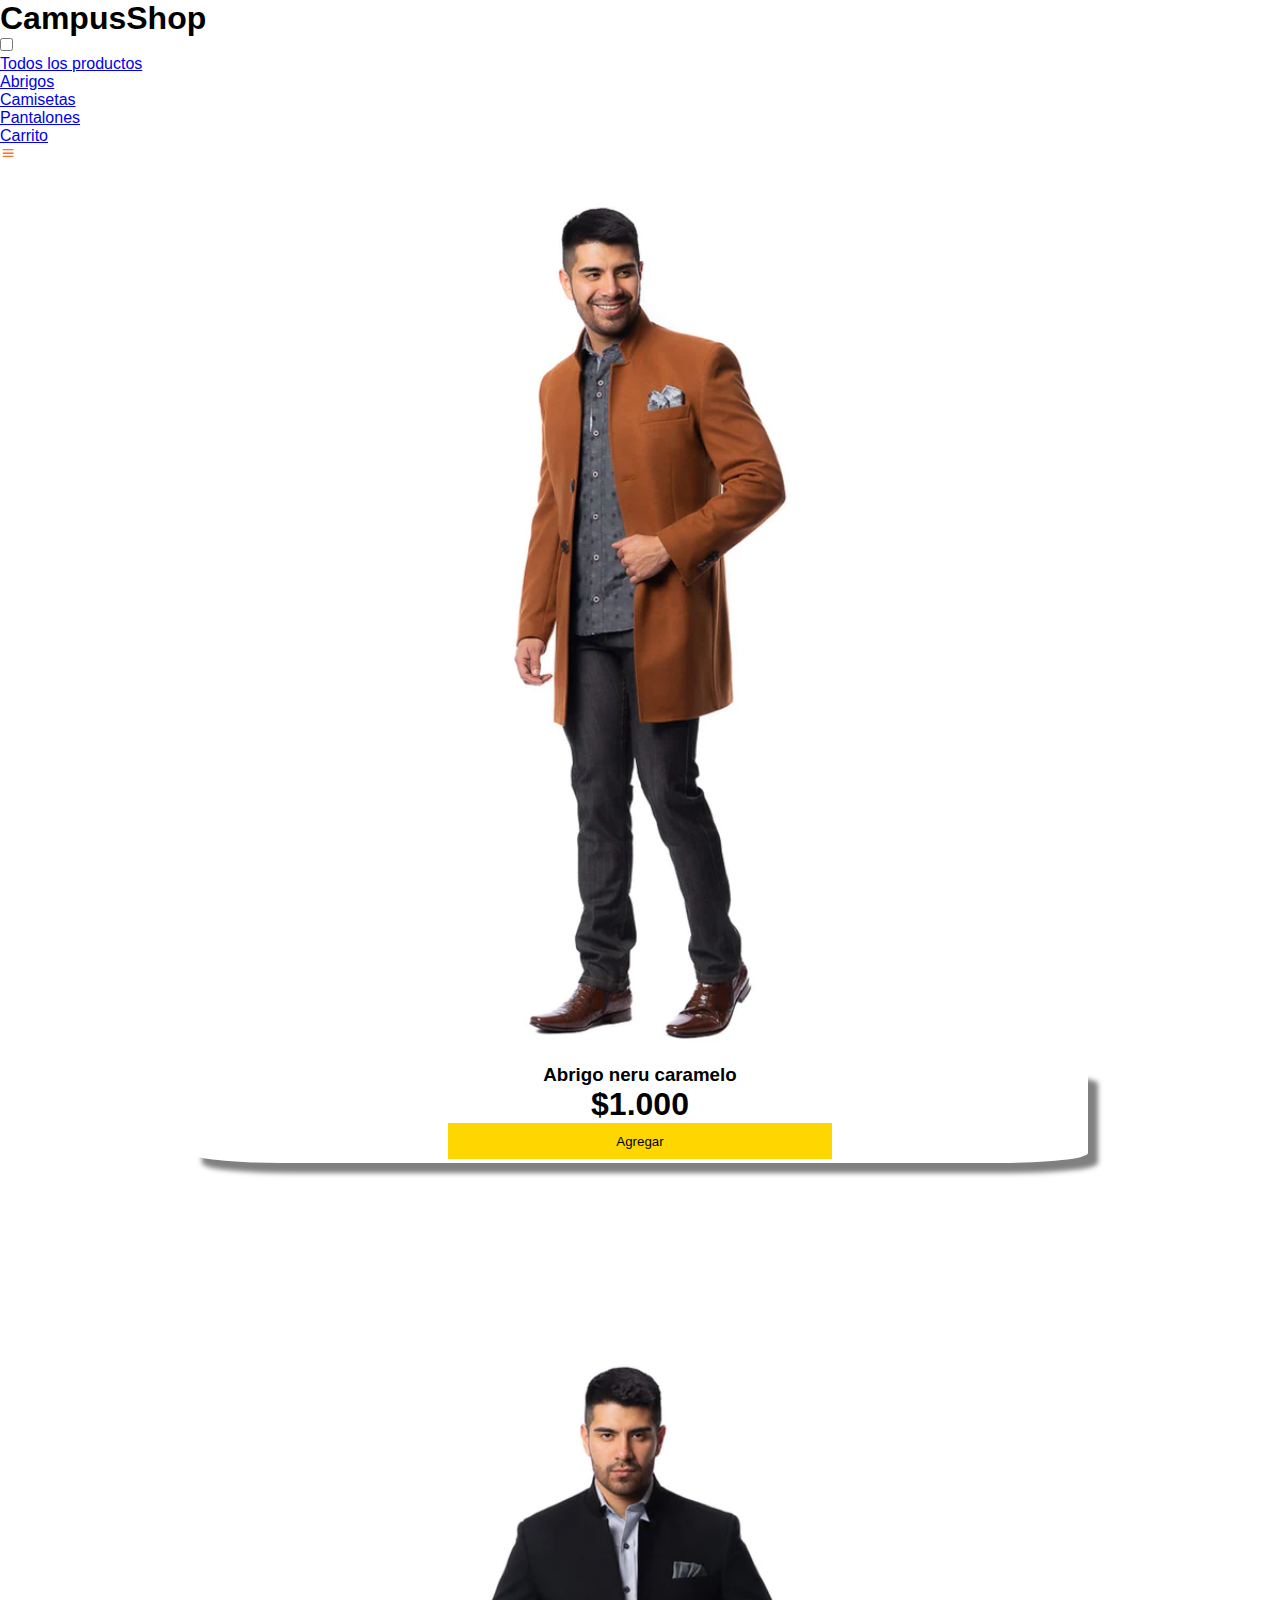
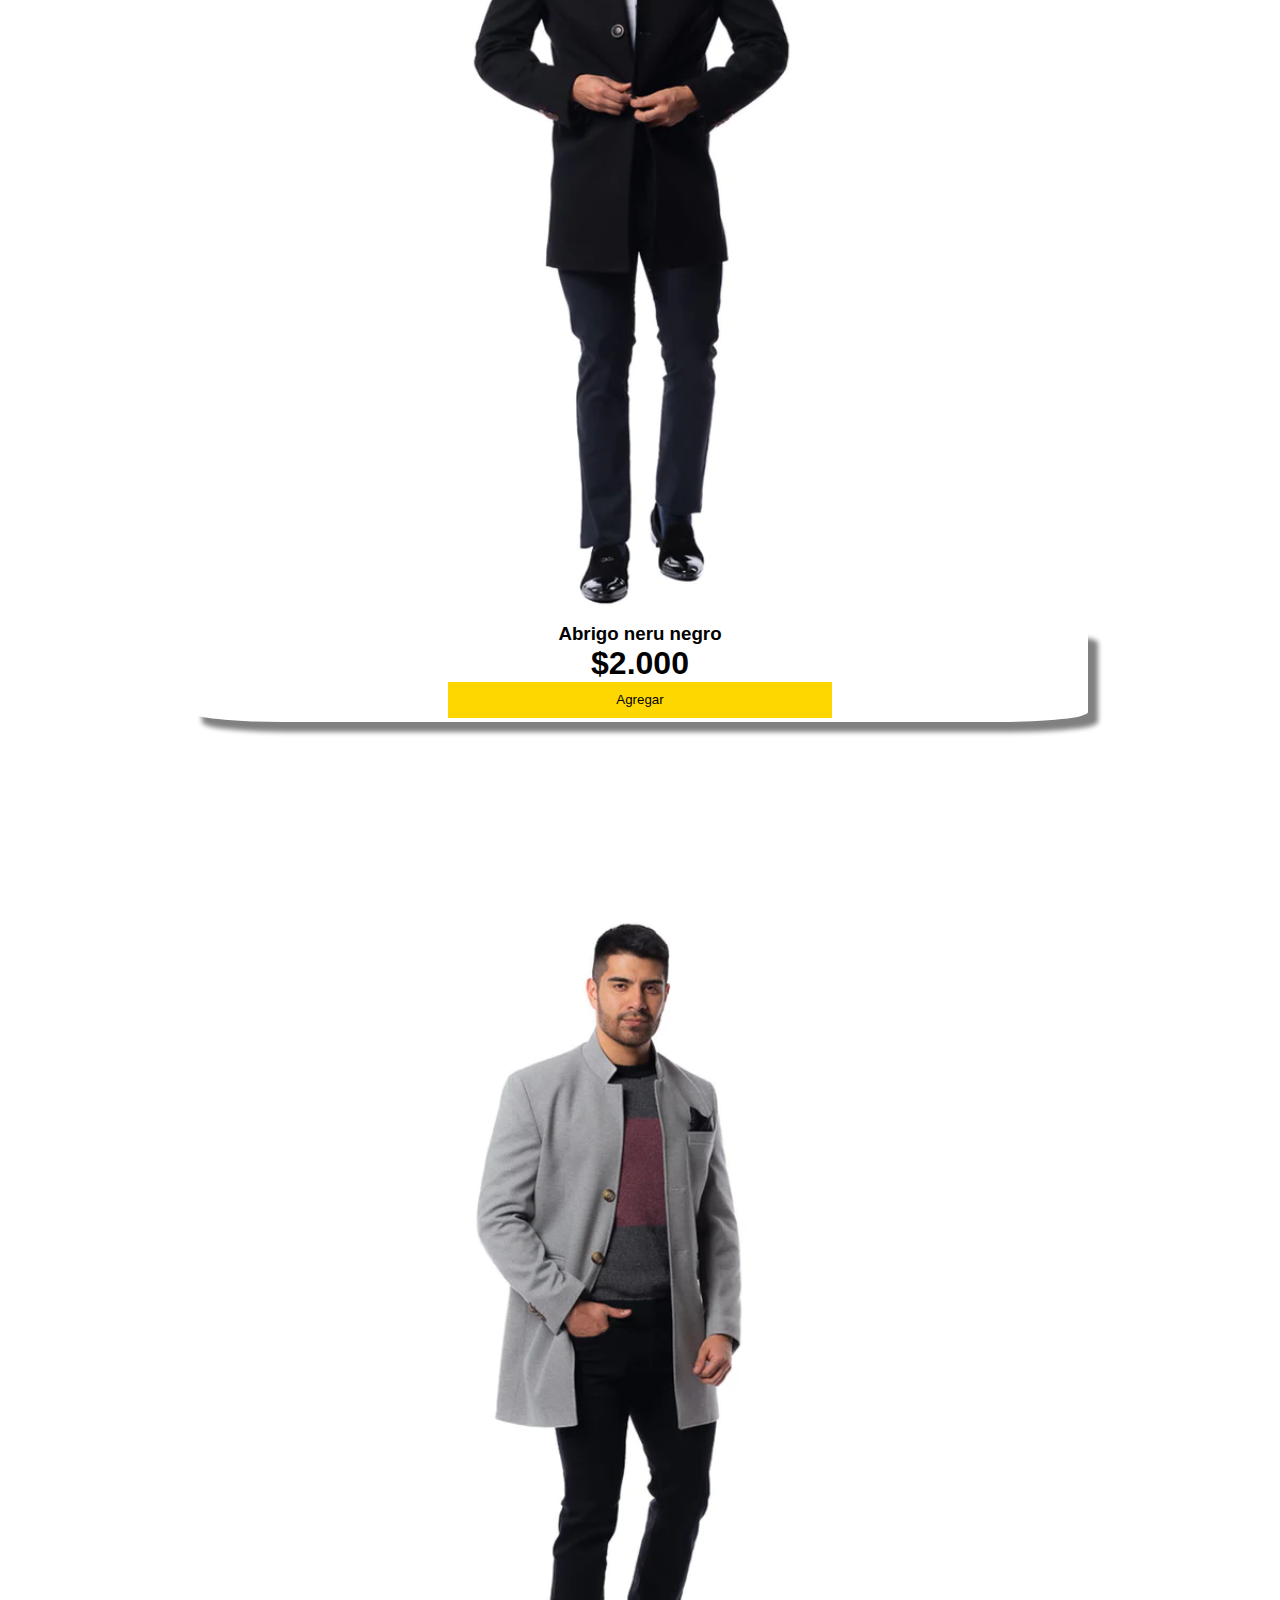
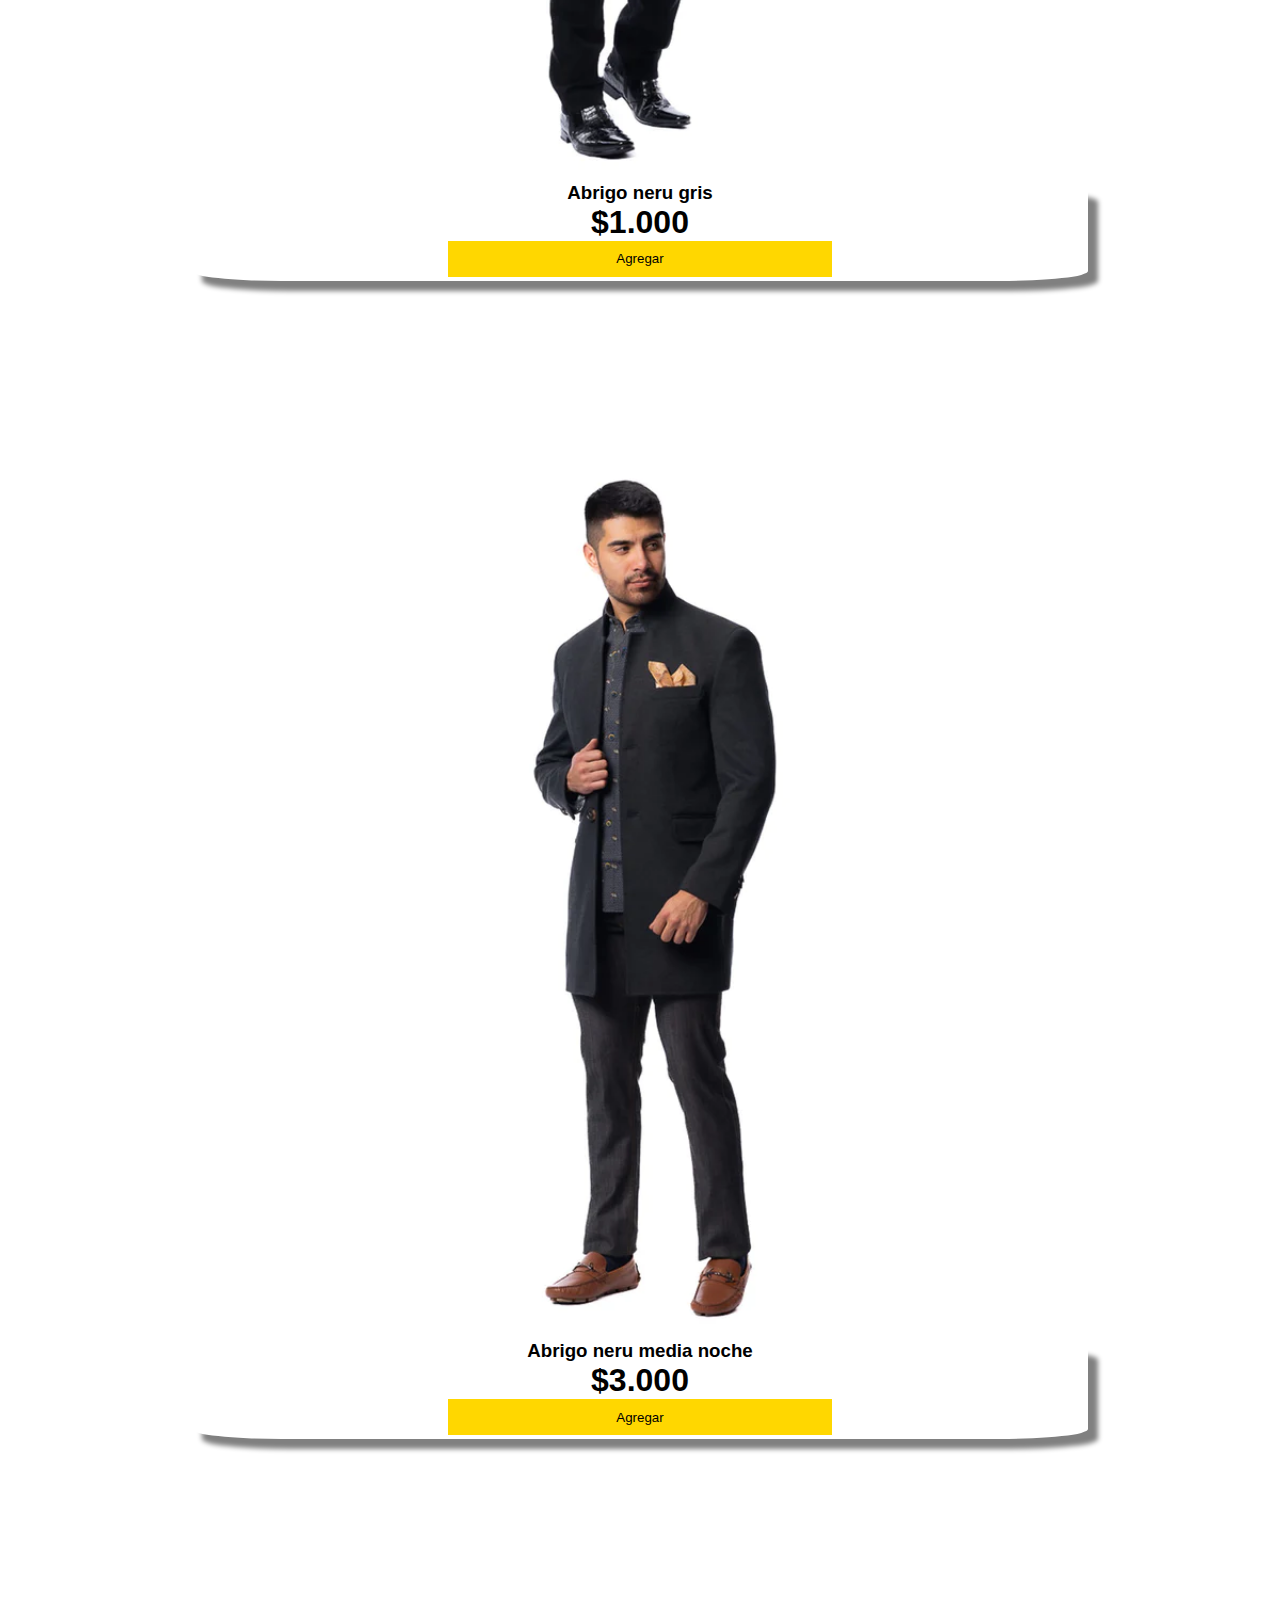
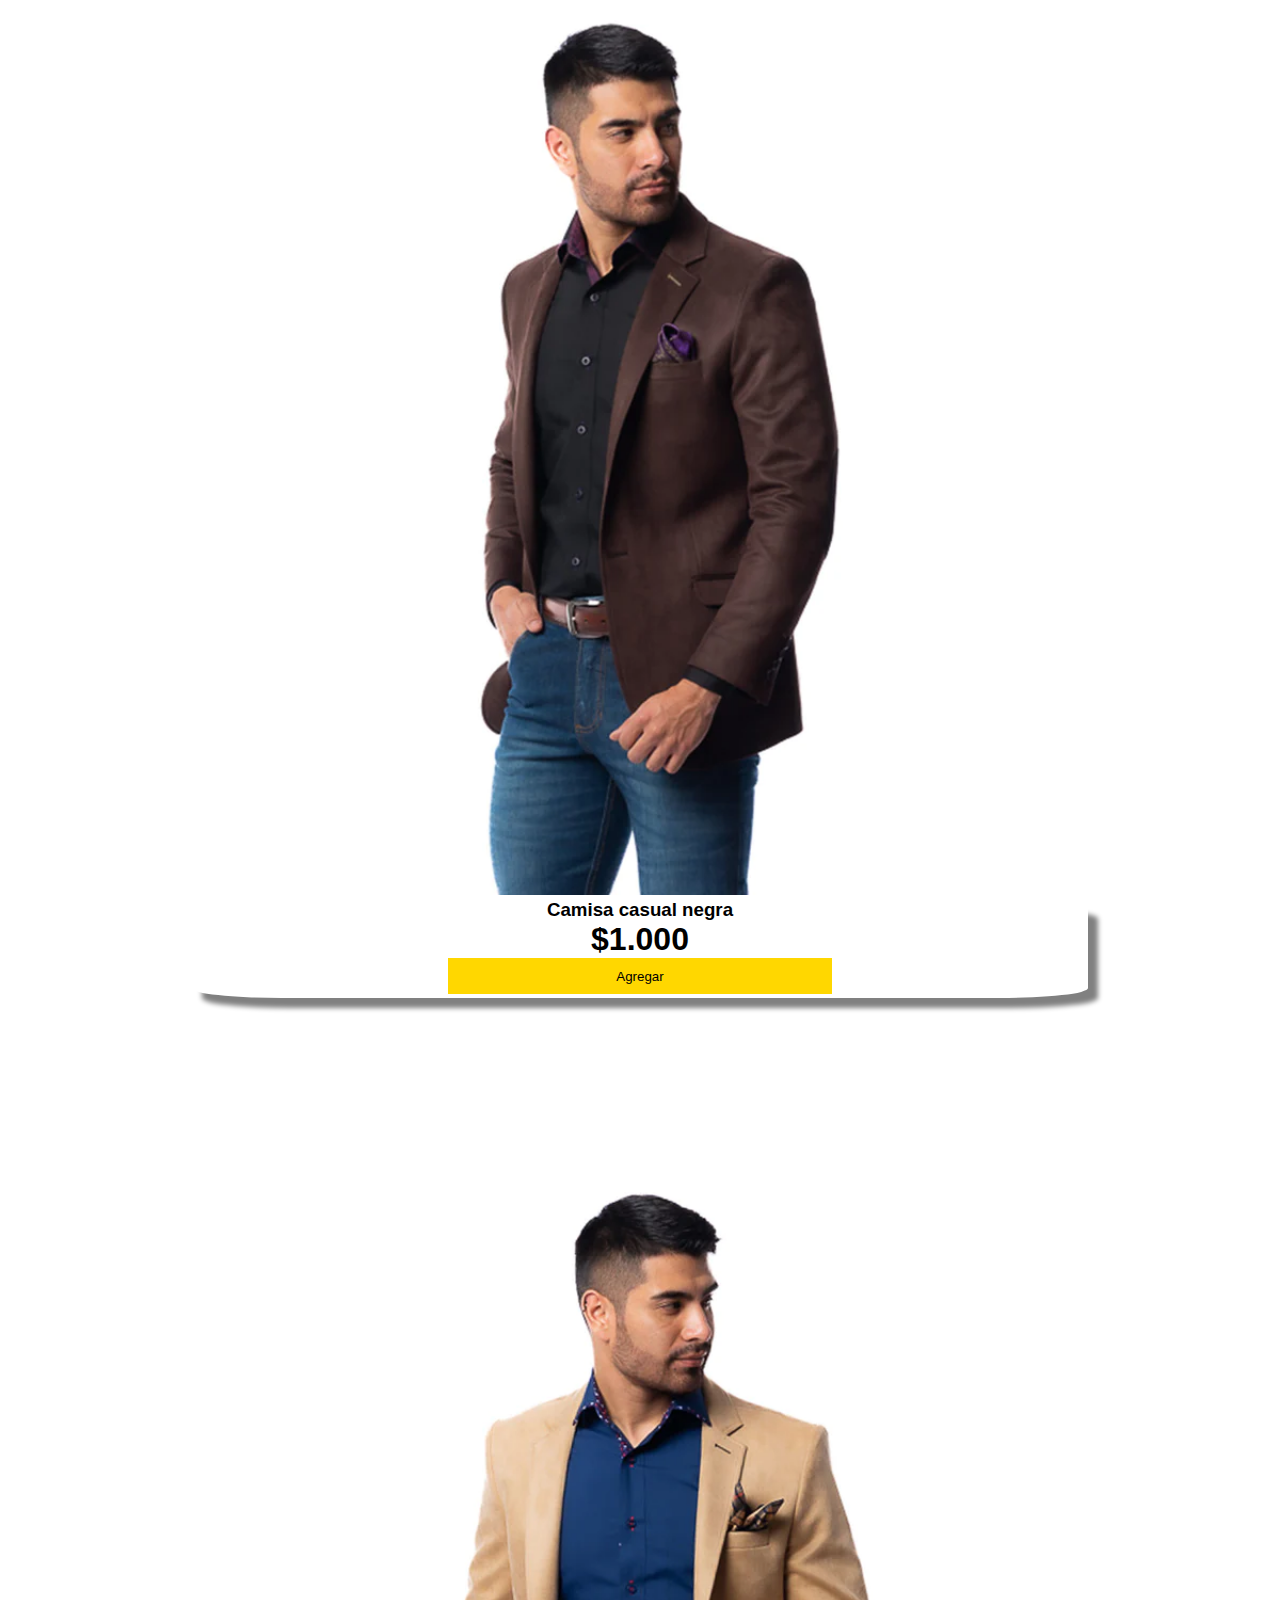
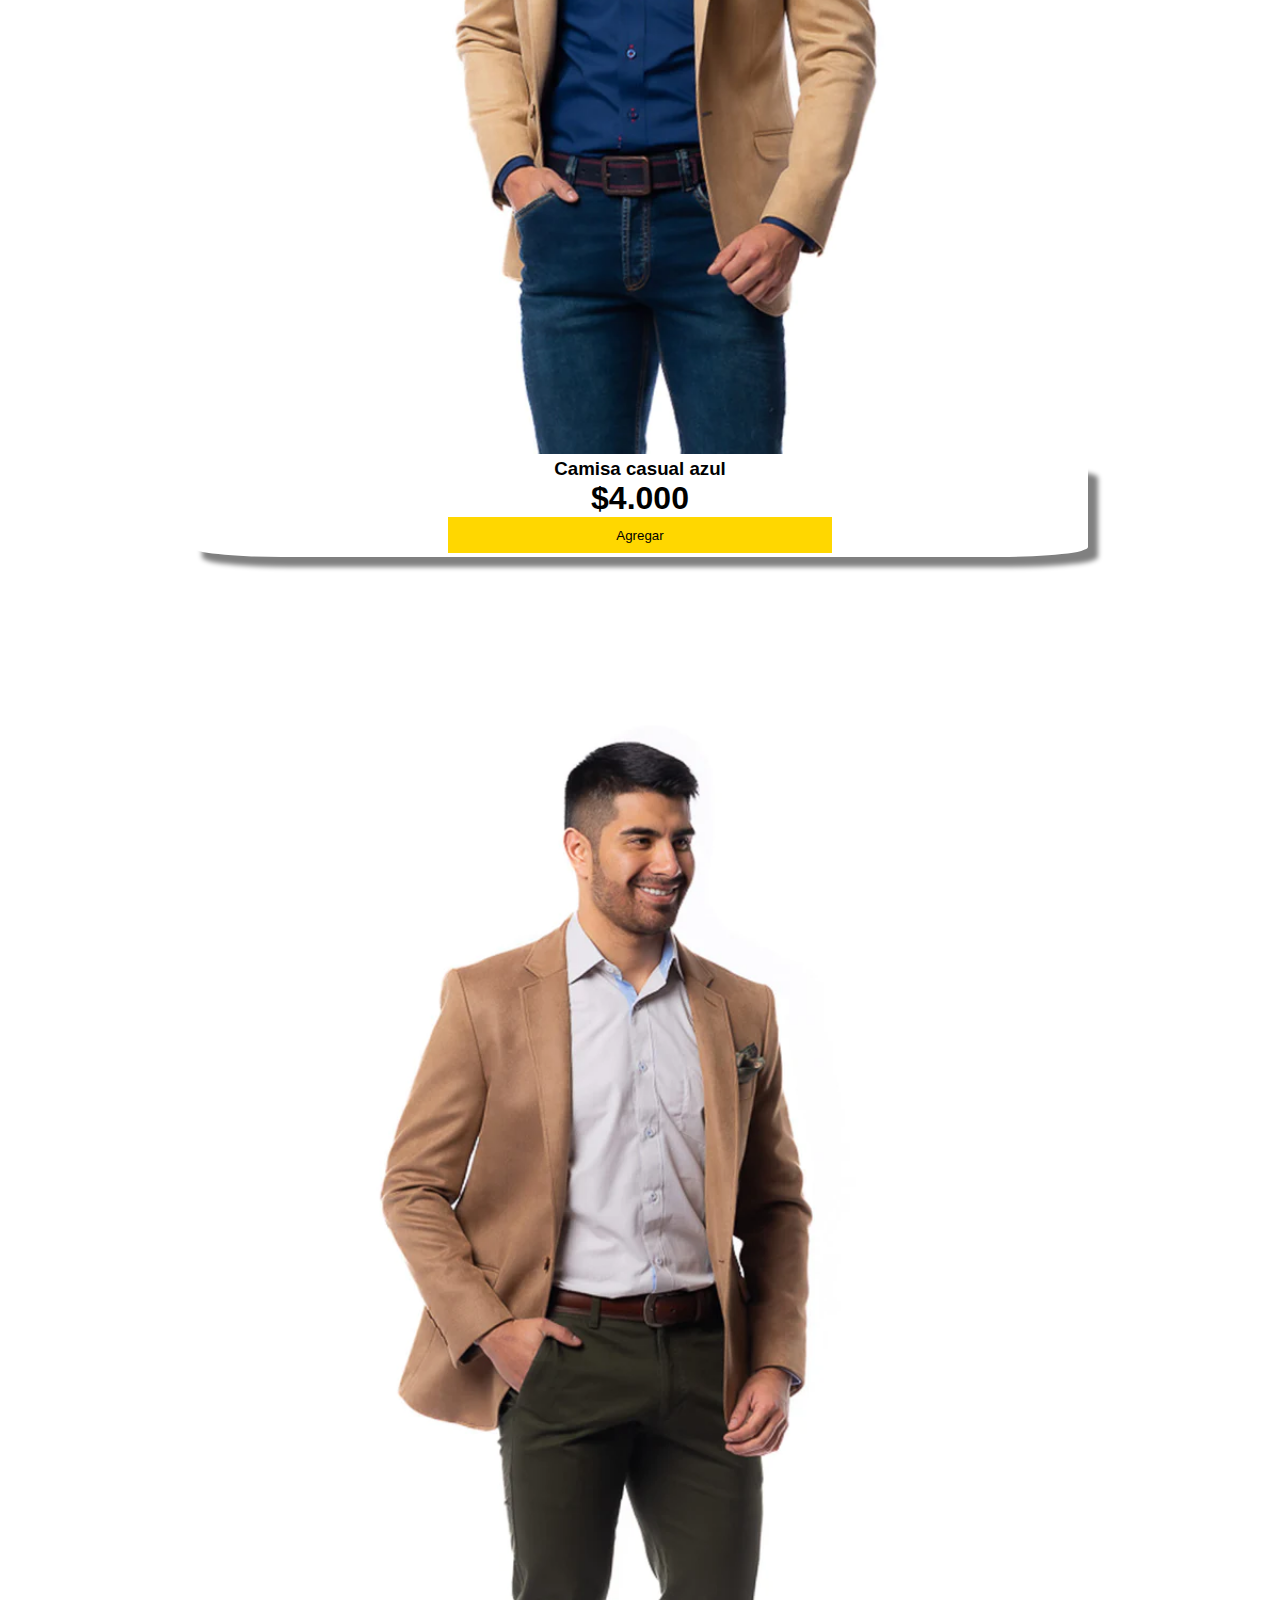
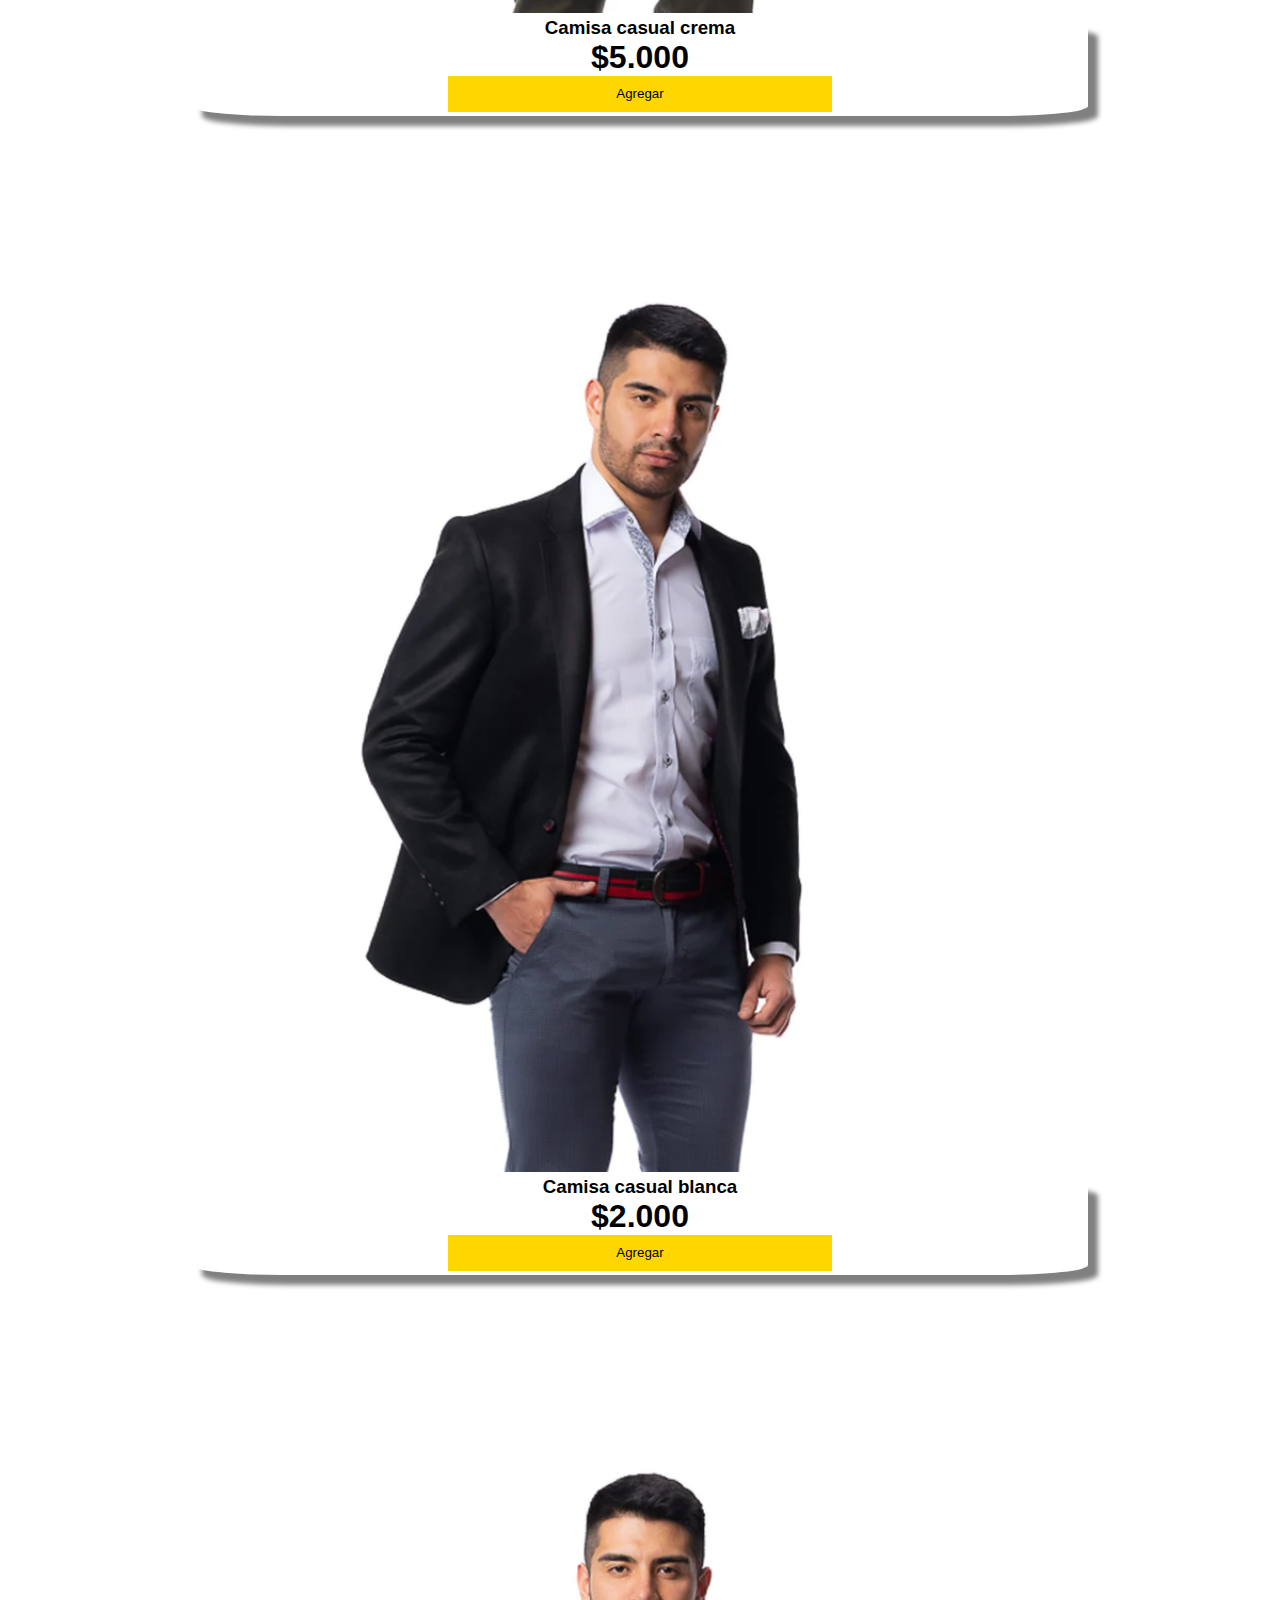
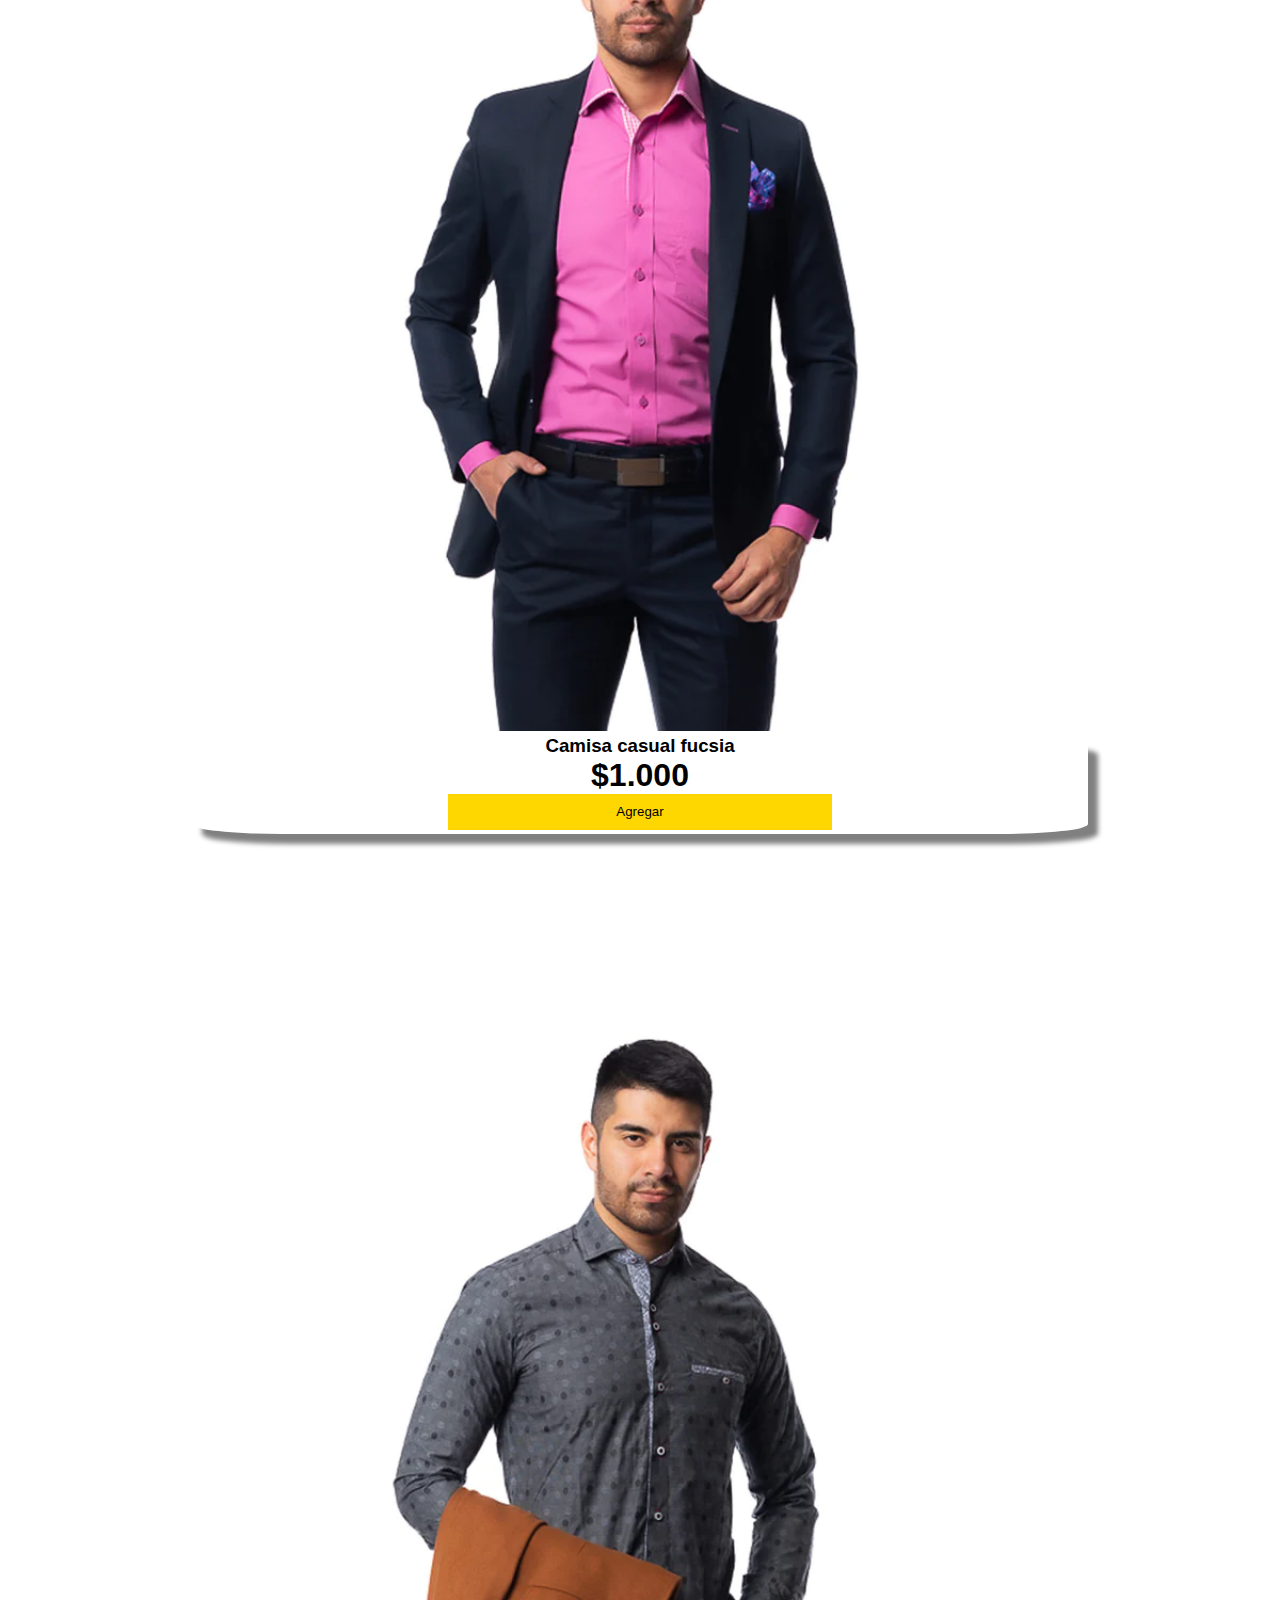
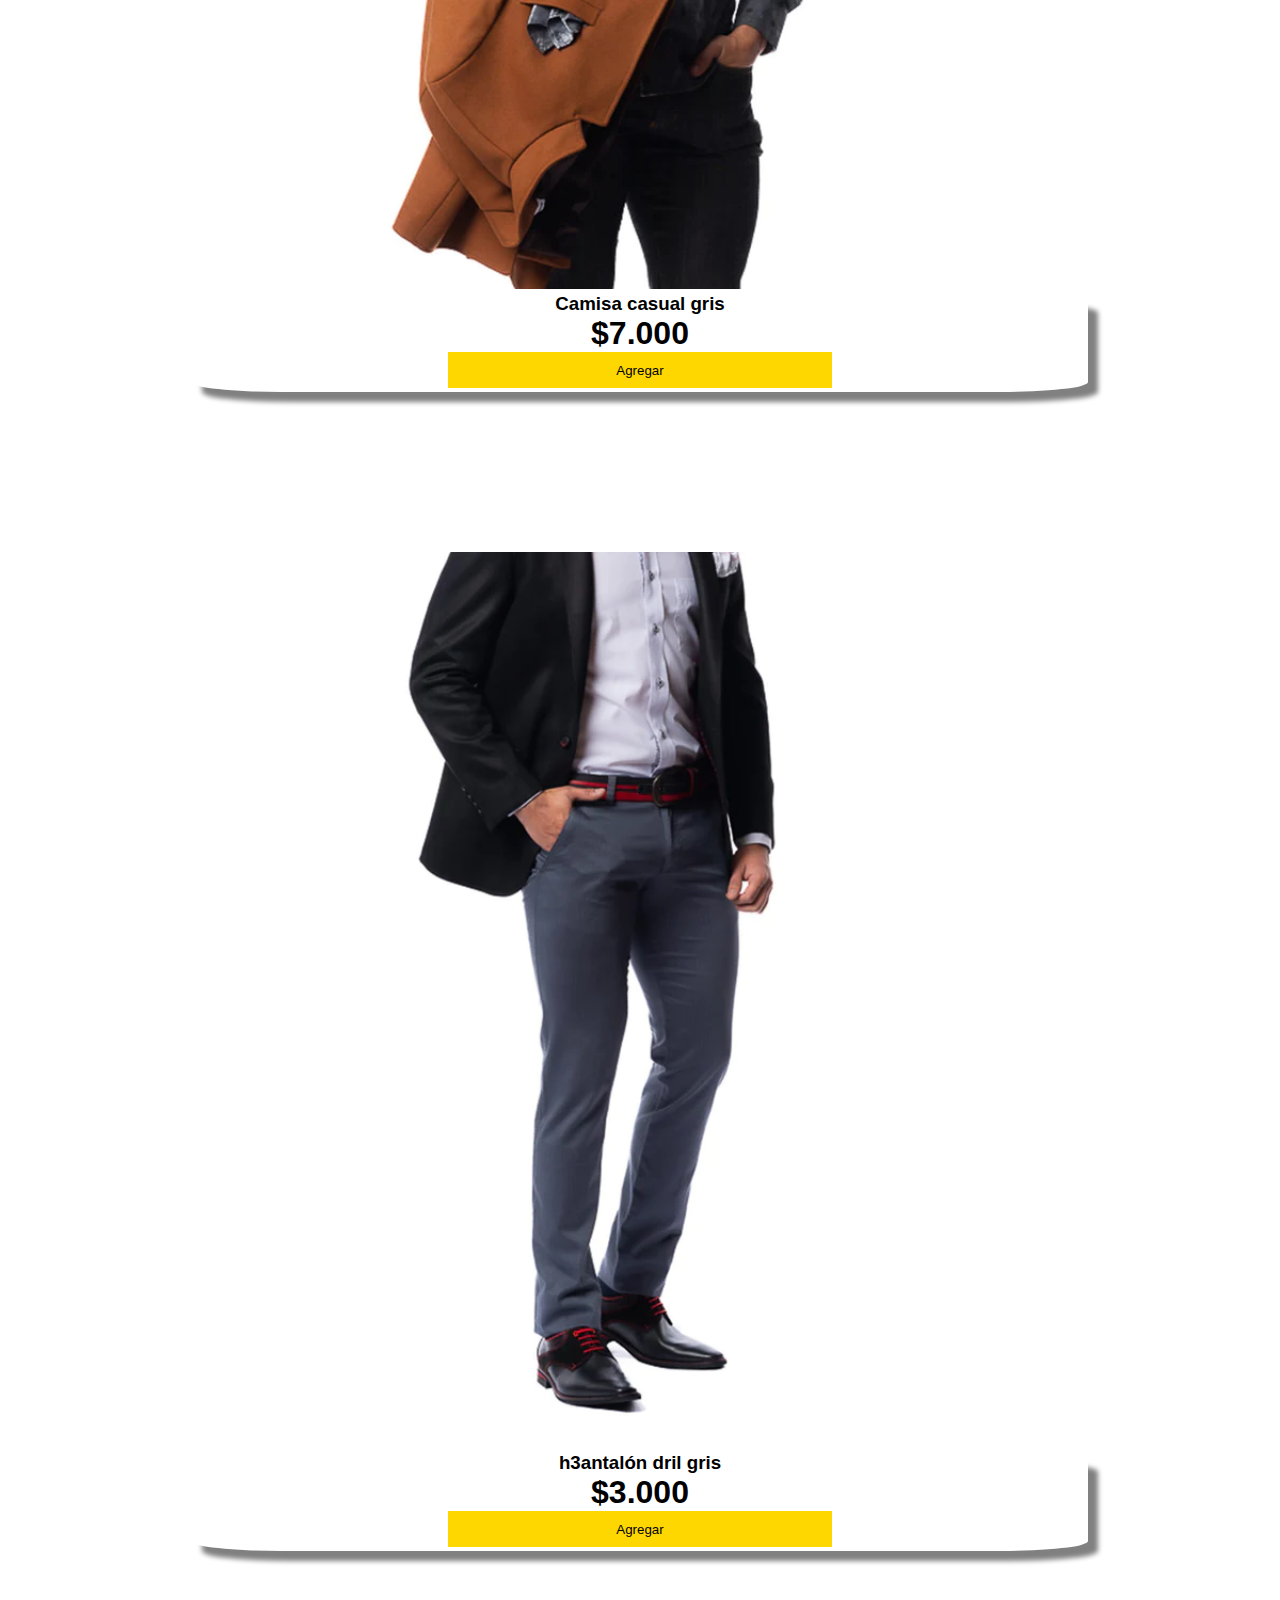
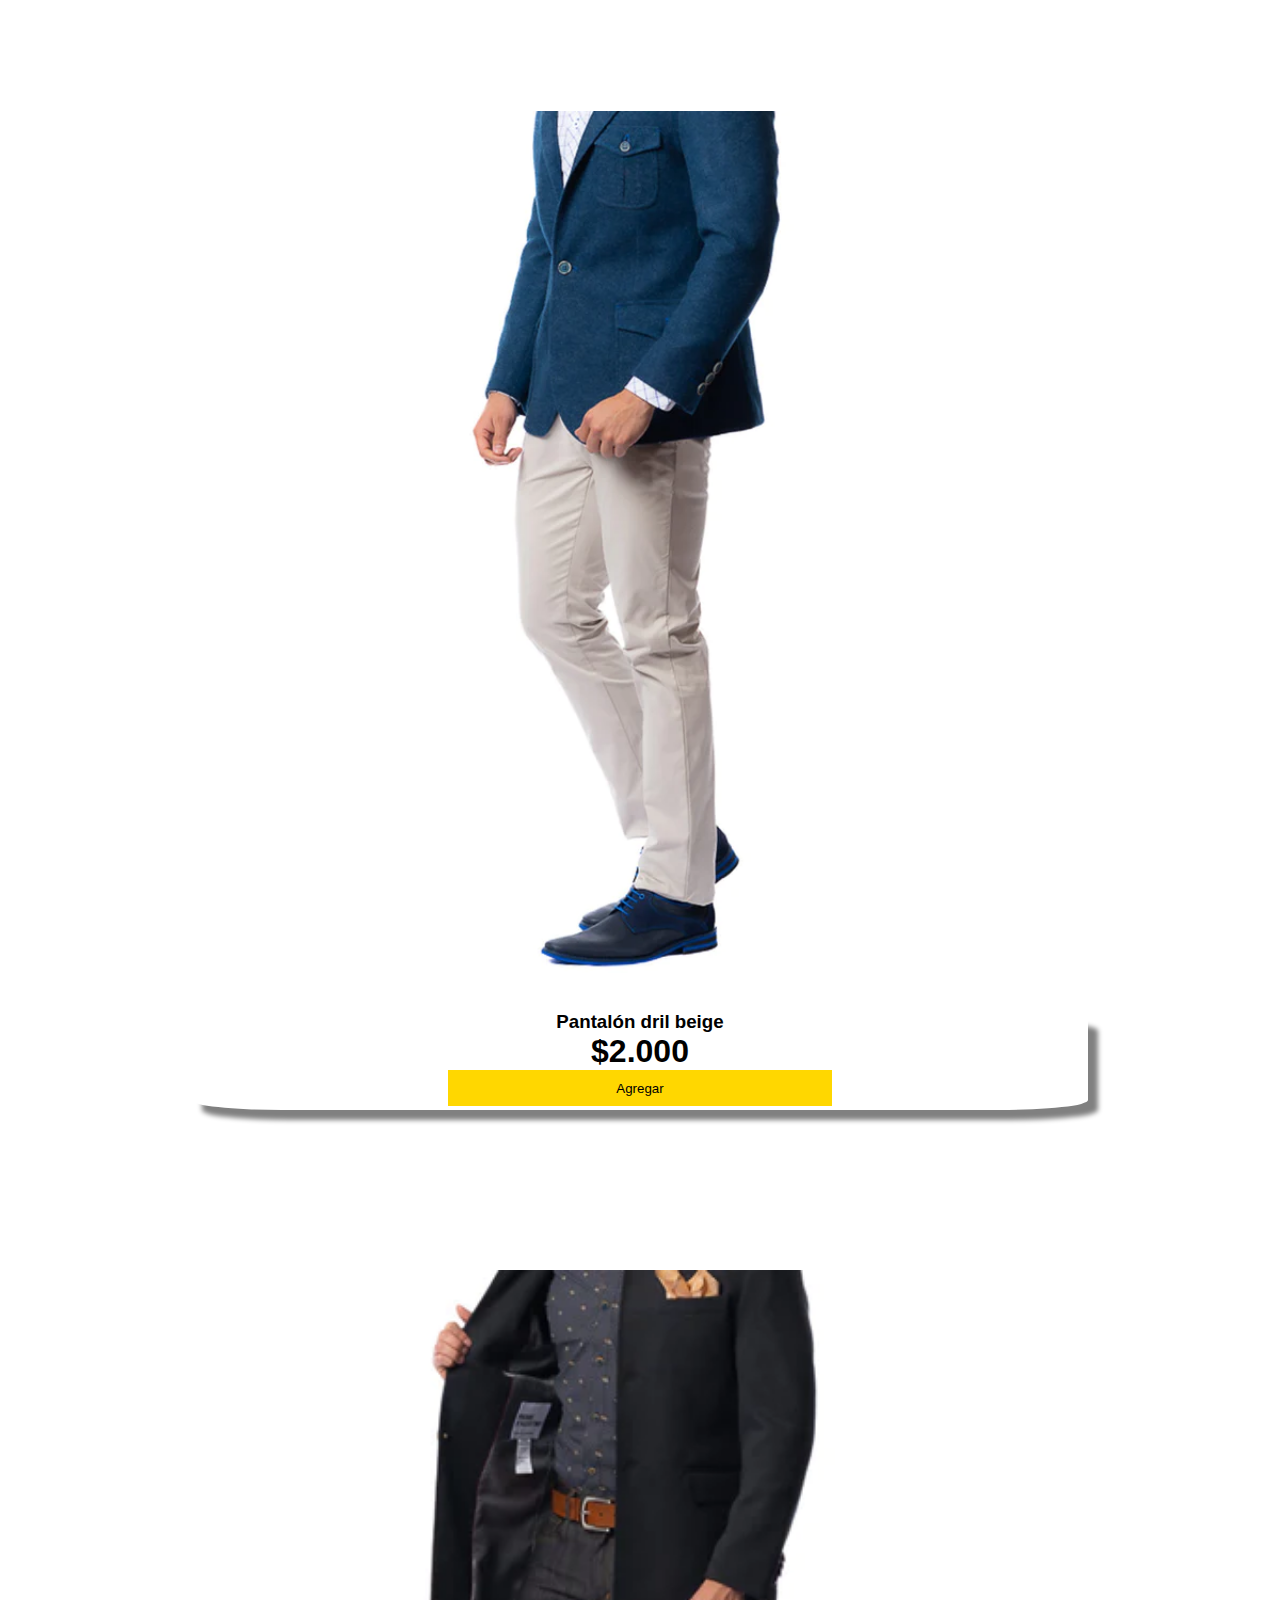
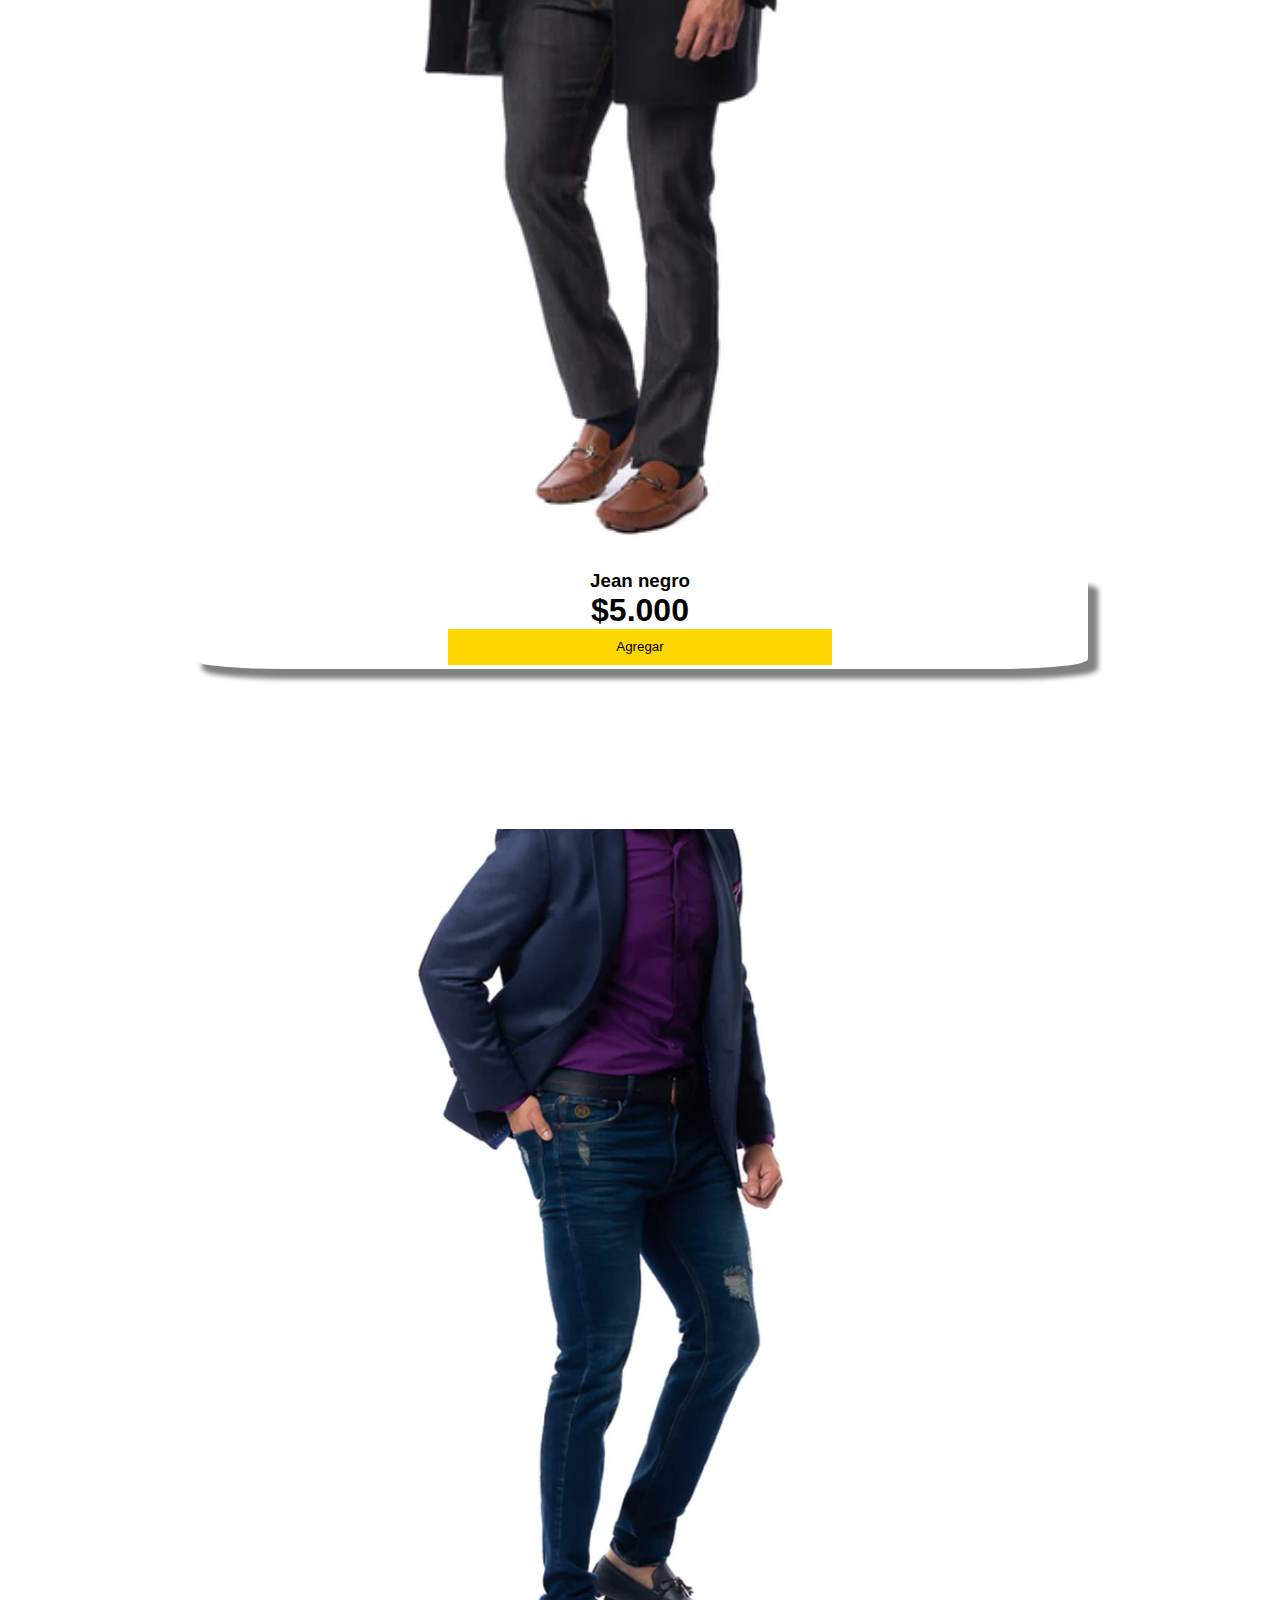
==== commit c2b51420: "feat: :sparkles: Creacion de los demas html" ====
--- a/index.html
+++ b/index.html
@@ -20,7 +20,6 @@
                 <li><a href="#Menu">Camisetas</a></li>
                 <li><a href="#Service">Pantalones</a></li>
                 <li><a href="#Contact">Carrito</a></li>
-
             </span>
             <label for="check" class="open-menu"><i class='bx bx-menu' style='color:#ff702a'></i></label>
         </ul>
@@ -38,7 +37,7 @@
                 <div class="image2"><img src="storage/img/Abrigo2.webp" alt="">
                     <div class="div">
                         <h3>Abrigo neru negro</h3>
-                        <h1>$1.000</h1>
+                        <h1>$2.000</h1>
                         <button>Agregar</button>
                     </div>
                 </div>
@@ -52,7 +51,7 @@
                 <div class="image4"><img src="storage/img/Abrigo4.webp" alt="">
                     <div class="div">
                         <h3>Abrigo neru media noche</h3>
-                        <h1>$1.000</h1>
+                        <h1>$3.000</h1>
                         <button>Agregar</button>
                     </div>
                 </div>
@@ -66,21 +65,21 @@
                 <div class="image6"><img src="storage/img/Camisa2.webp" alt="">
                     <div class="div">
                         <h3>Camisa casual azul</h3>
-                        <h1>$1.000</h1>
+                        <h1>$4.000</h1>
                         <button>Agregar</button>
                     </div>
                 </div>
                 <div class="image7"><img src="storage/img/Camisa3.webp" alt="">
                     <div class="div">
                         <h3>Camisa casual crema</h3>
-                        <h1>$1.000</h1>
+                        <h1>$5.000</h1>
                         <button>Agregar</button>
                     </div>
                 </div>
                 <div class="image8"><img src="storage/img/Camisa4.webp" alt="">
                     <div class="div">
                         <h3>Camisa casual blanca</h3>
-                        <h1>$1.000</h1>
+                        <h1>$2.000</h1>
                         <button>Agregar</button>
                     </div>
                 </div>
@@ -94,49 +93,49 @@
                 <div class="image10"><img src="storage/img/Camisa6.webp" alt="">
                     <div class="div">
                         <h3>Camisa casual gris</h3>
-                        <h1>$1.000</h1>
+                        <h1>$7.000</h1>
                         <button>Agregar</button>
                     </div>
                 </div>
                 <div class="image11"><img src="storage/img/jean1.webp" alt="">
                     <div class="div">
                         <h3>h3antalón dril gris</h3>
-                        <h1>$1.000</h1>
+                        <h1>$3.000</h1>
                         <button>Agregar</button>
                     </div>
                 </div>
                 <div class="image12"><img src="storage/img/jean2.webp" alt="">
                     <div class="div">
                         <h3>Pantalón dril beige</h3>
-                        <h1>$1.000</h1>
+                        <h1>$2.000</h1>
                         <button>Agregar</button>
                     </div>
                 </div>
                 <div class="image13"><img src="storage/img/jean3.webp" alt="">
                     <div class="div">
                         <h3>Jean negro</h3>
-                        <h1>$1.000</h1>
+                        <h1>$5.000</h1>
                         <button>Agregar</button>
                     </div>
                 </div>
                 <div class="image14"><img src="storage/img/jean4.webp" alt="">
                     <div class="div">
                         <h3>Jean con desgastes</h3>
-                        <h1>$1.000</h1>
+                        <h1>$4.000</h1>
                         <button>Agregar</button>
                     </div>
                 </div>
                 <div class="image15"><img src="storage/img/jean5.webp" alt="">
                     <div class="div">
                         <h3>Jean claro</h3>
-                        <h1>$1.000</h1>
+                        <h1>$18.000</h1>
                         <button>Agregar</button>
                     </div>
                 </div>
                 <div class="image16"><img src="storage/img/jean6.webp" alt="">
                     <div class="div">
                         <h3>Jean clásico</h3>
-                        <h1>$1.000</h1>
+                        <h1>$2.000</h1>
                         <button>Agregar</button>
                     </div>
                 </div>
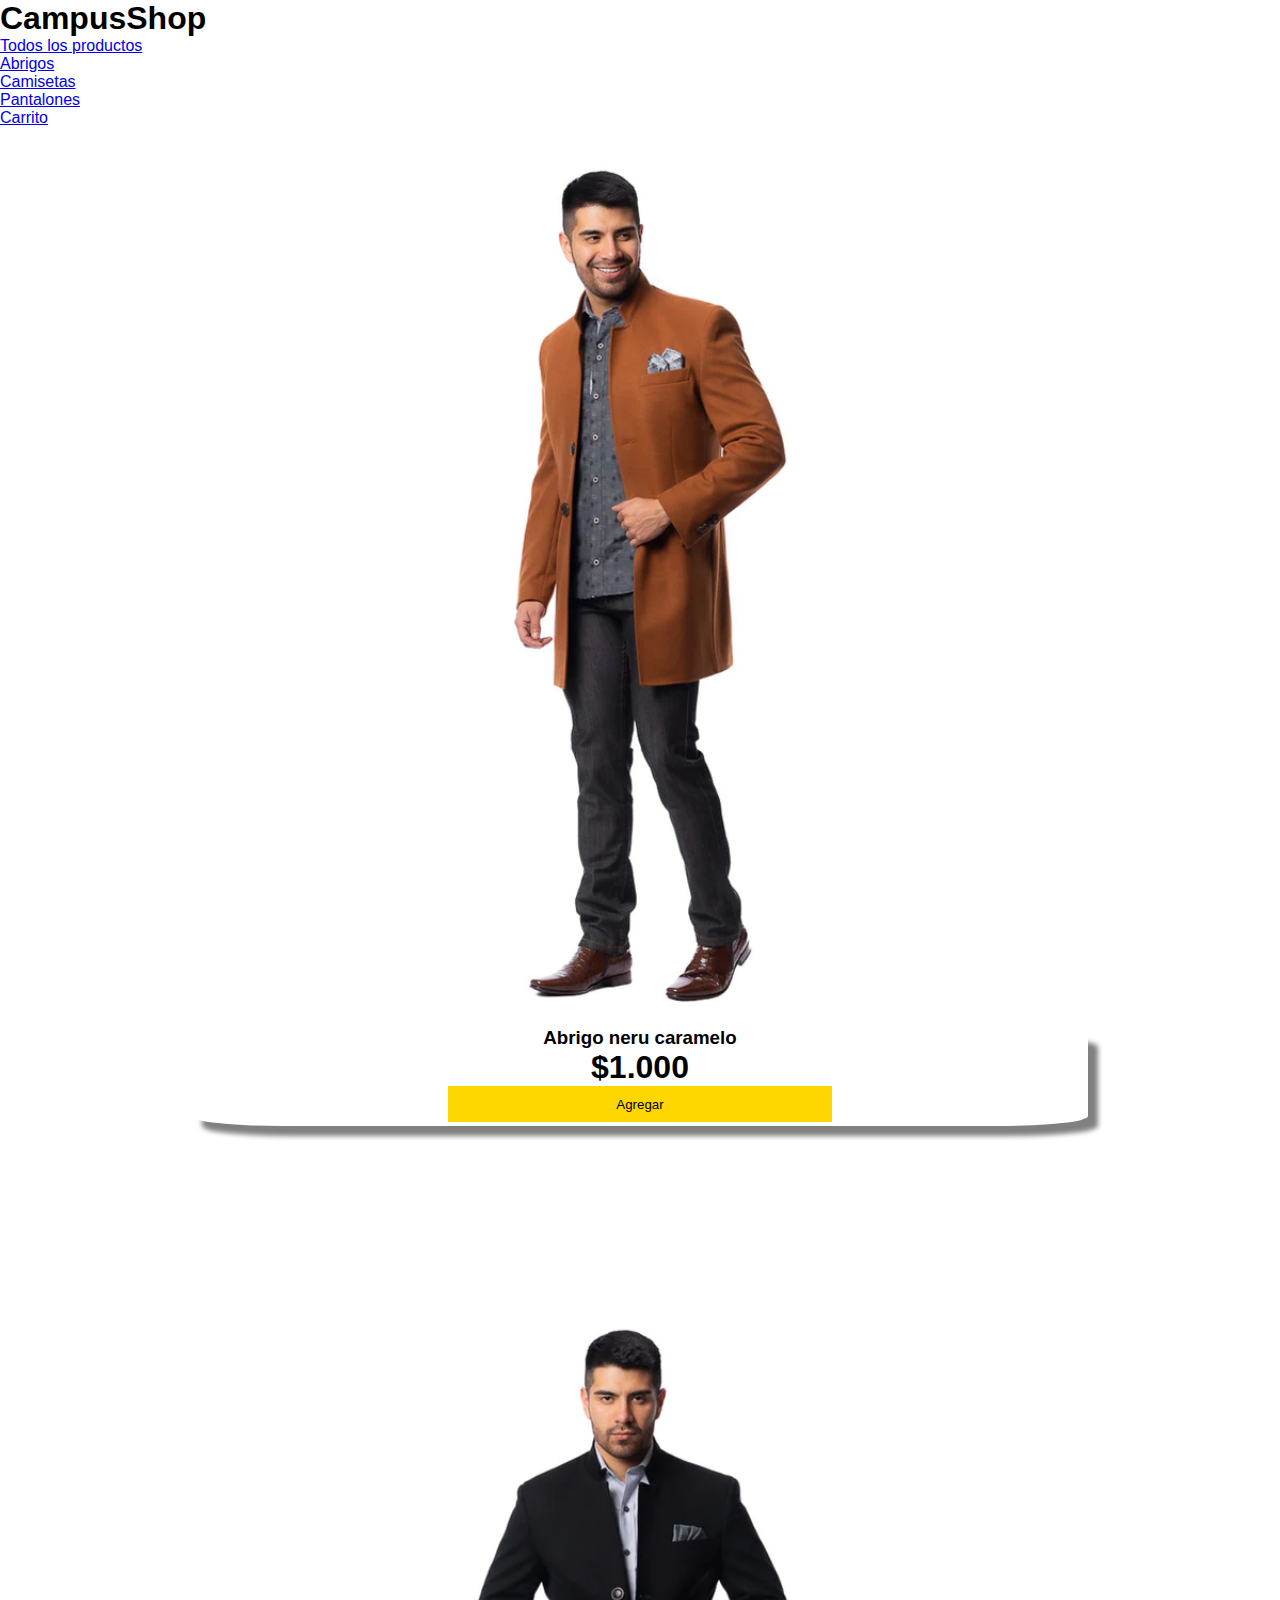
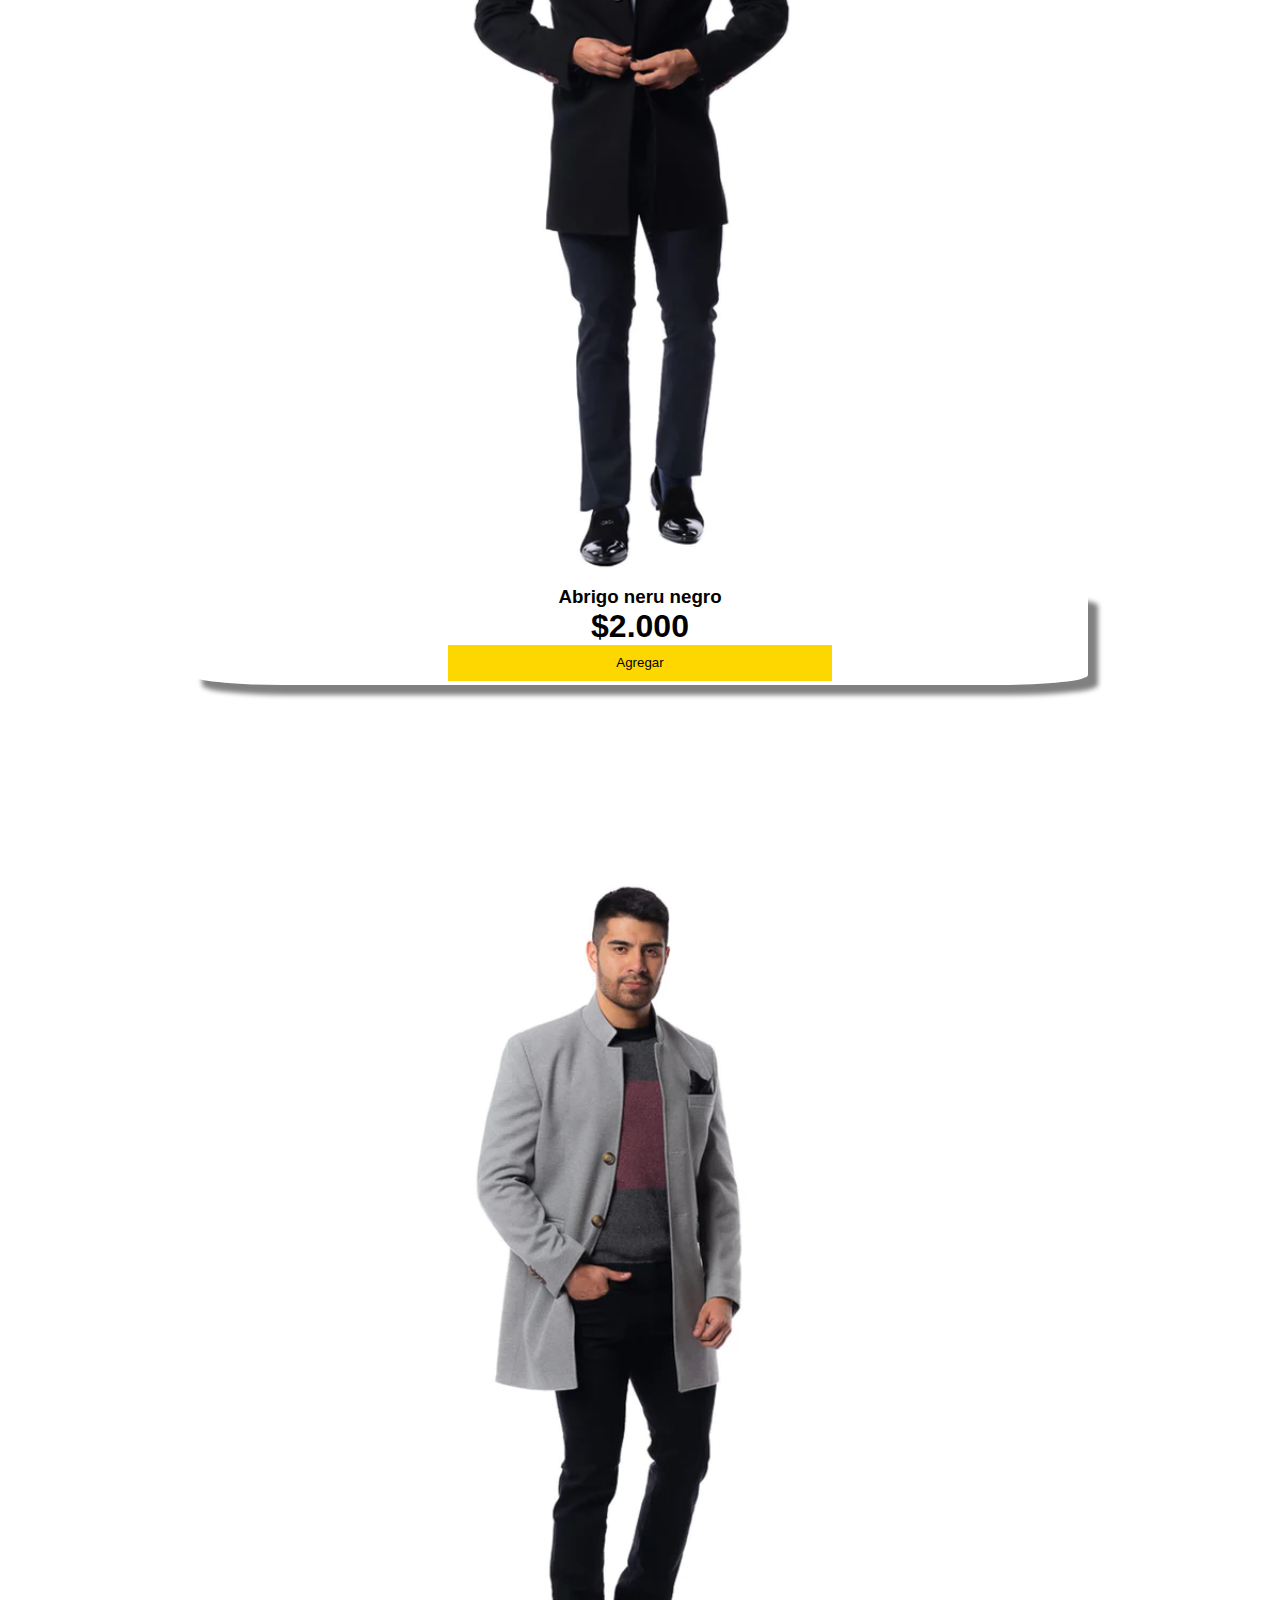
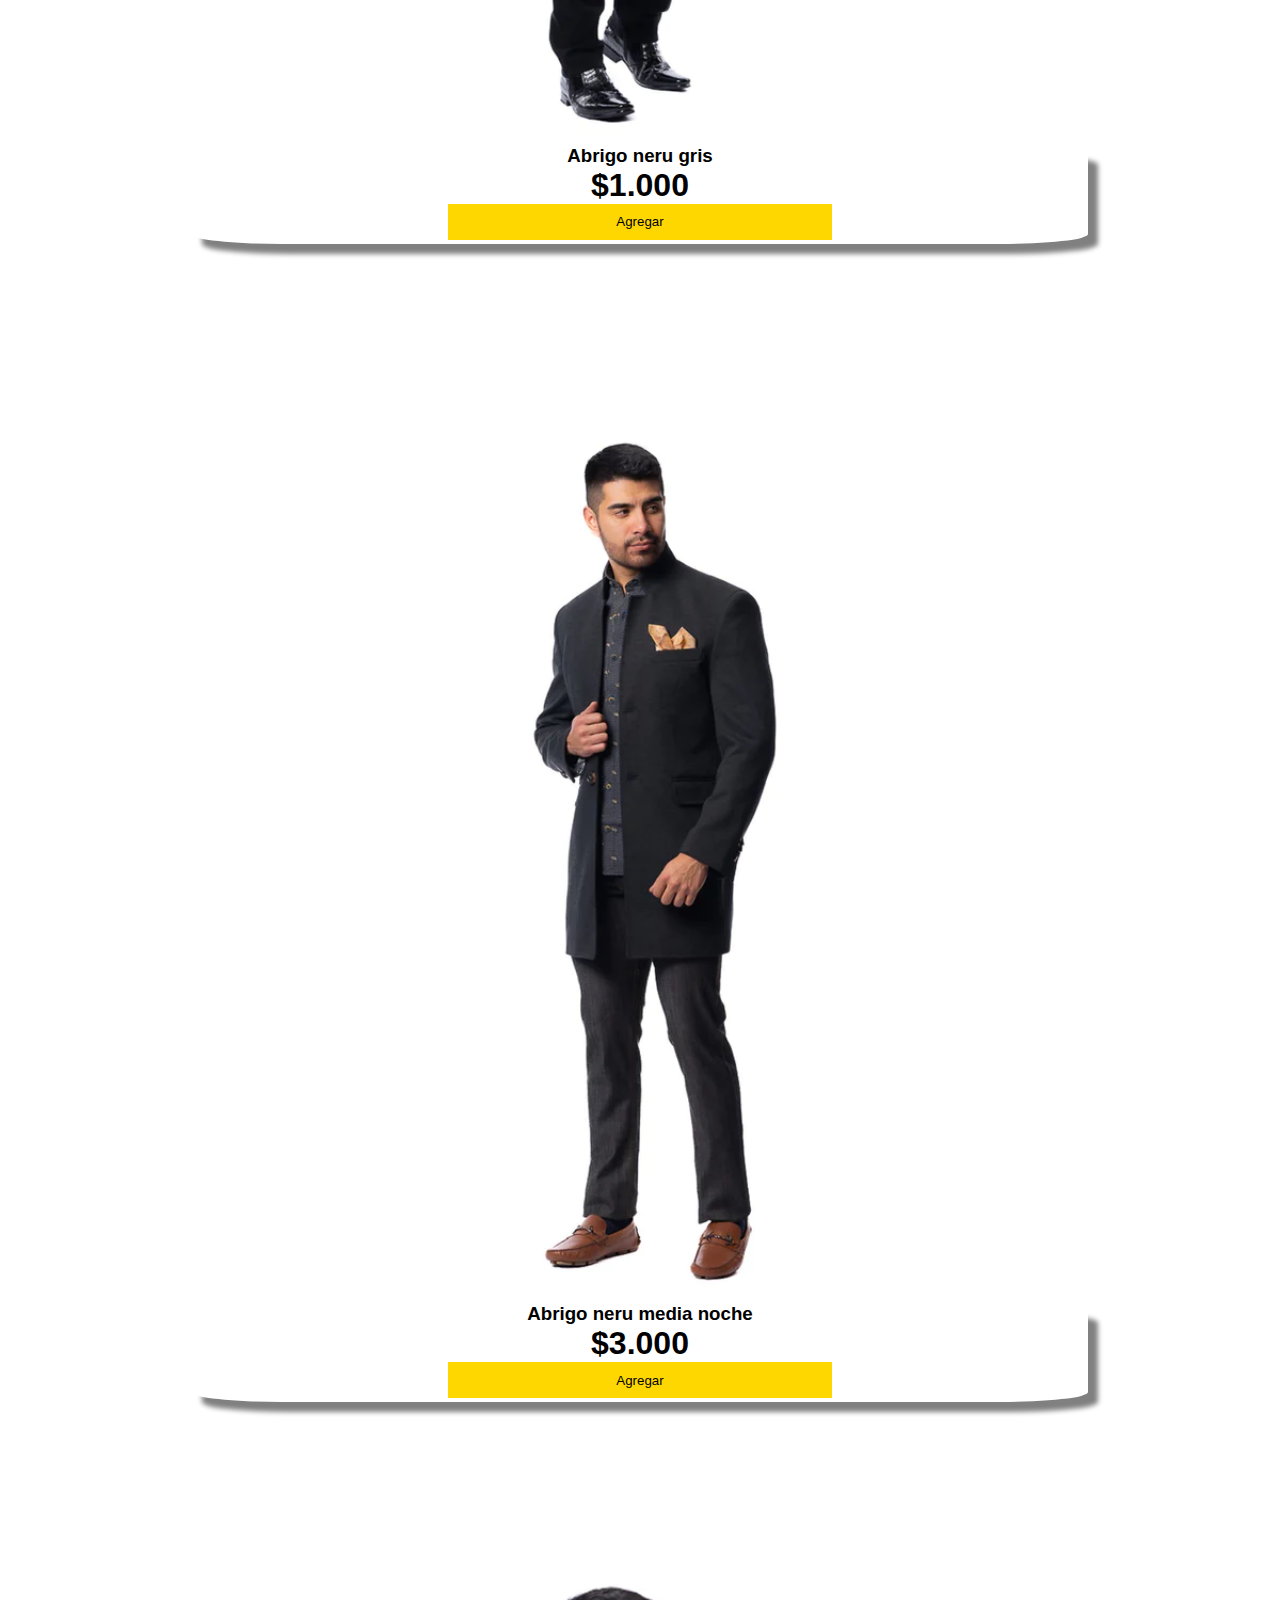
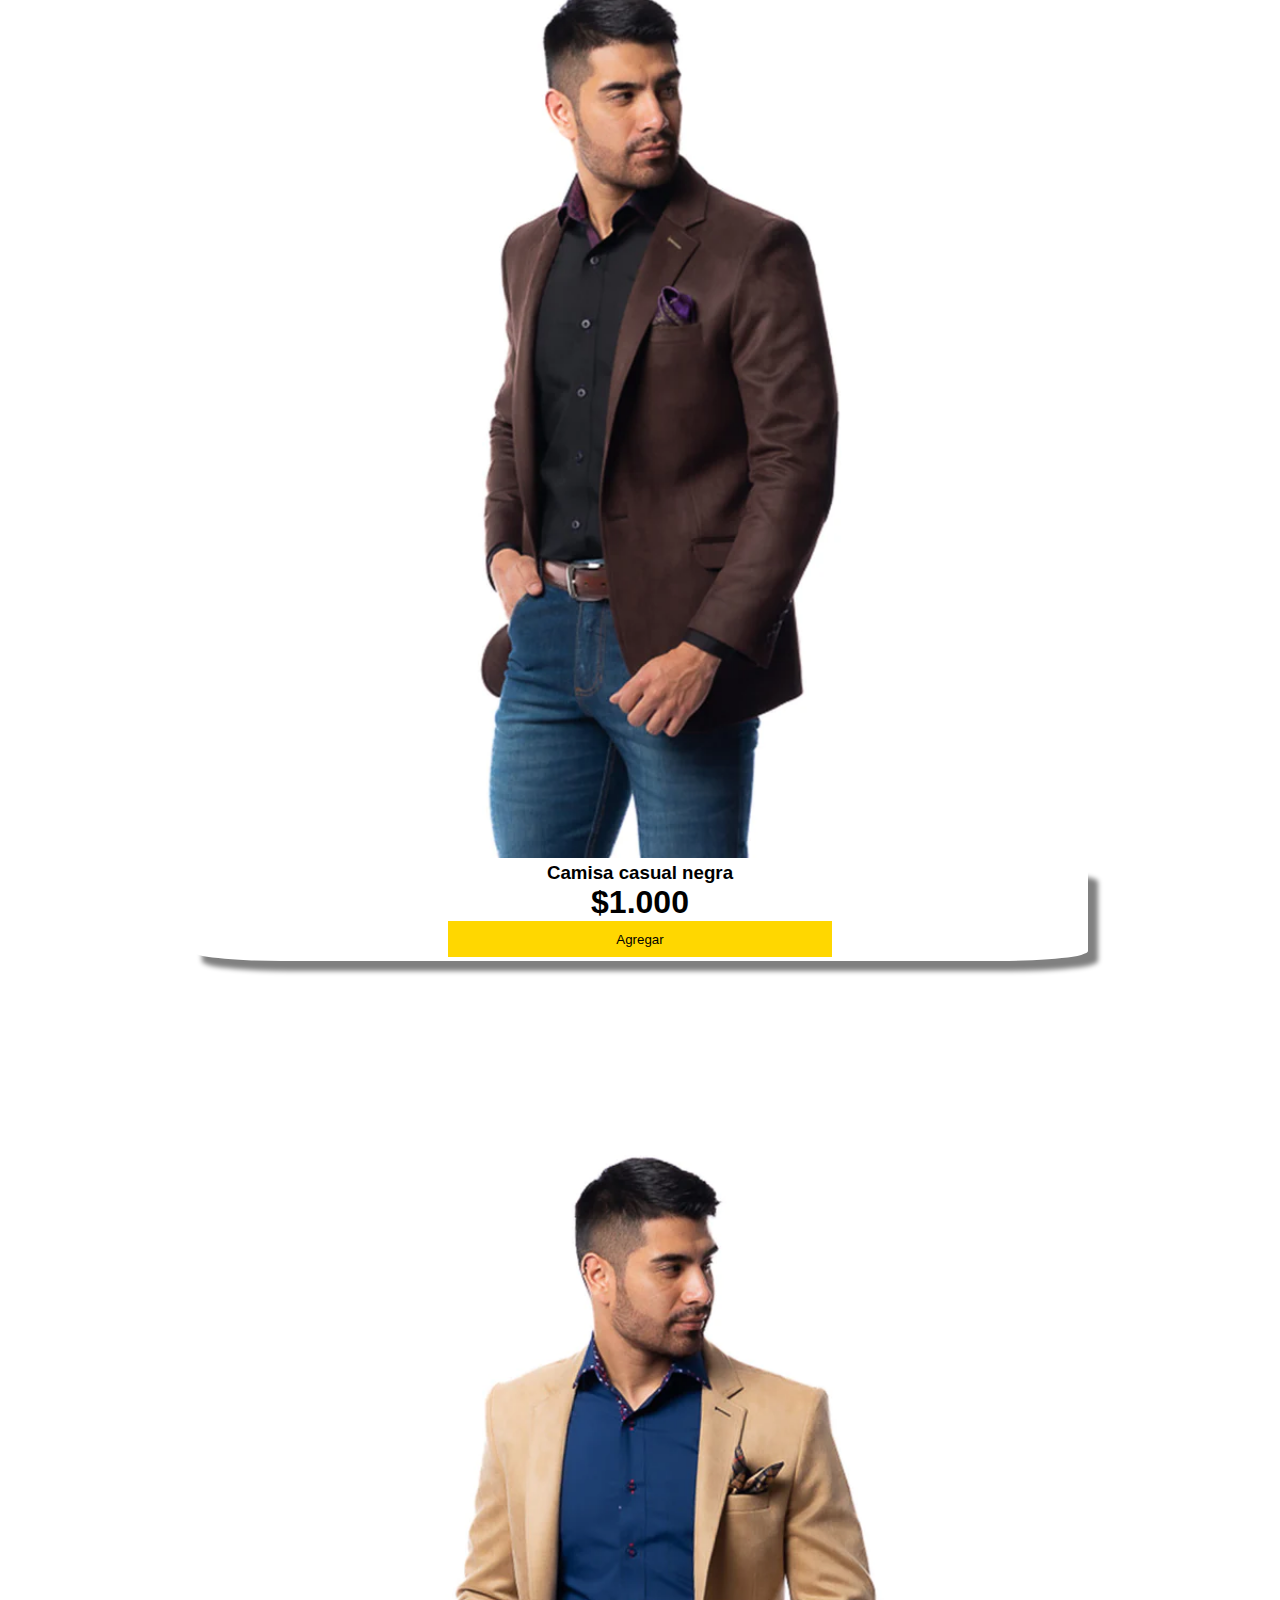
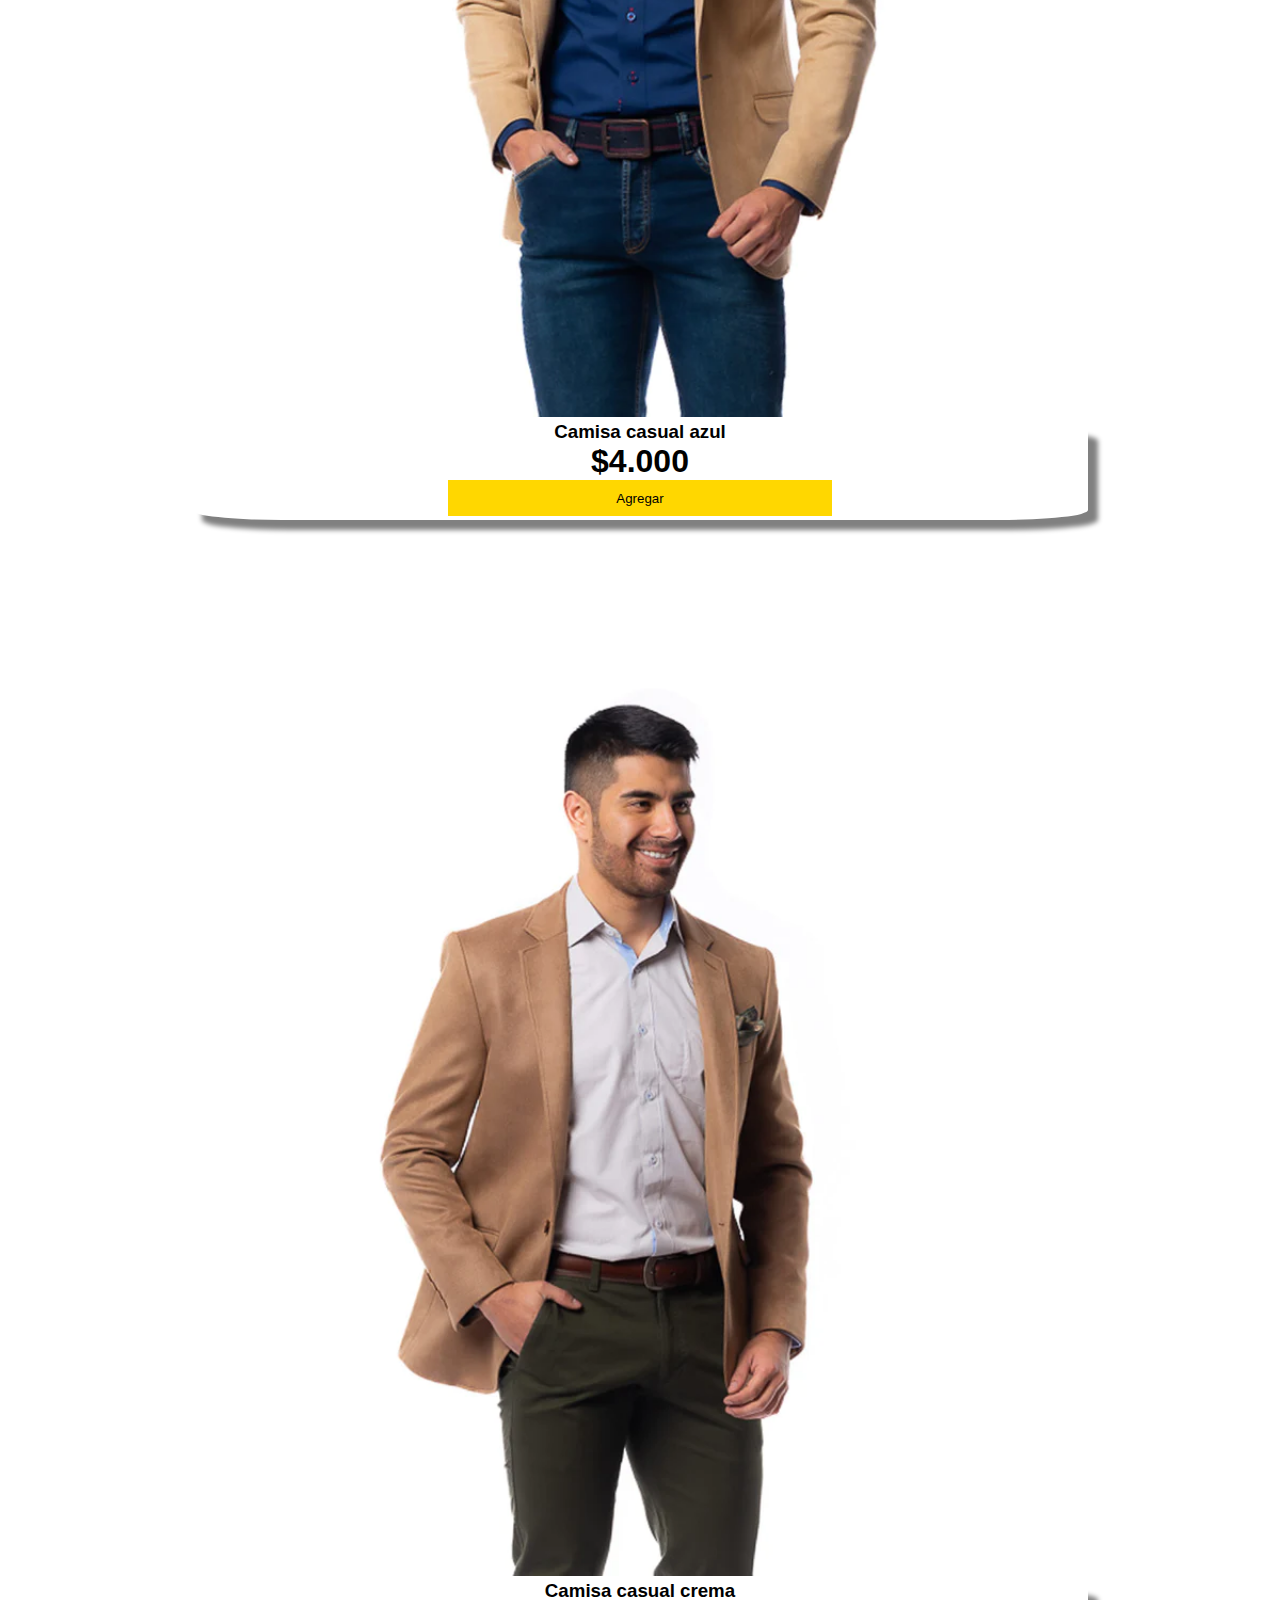
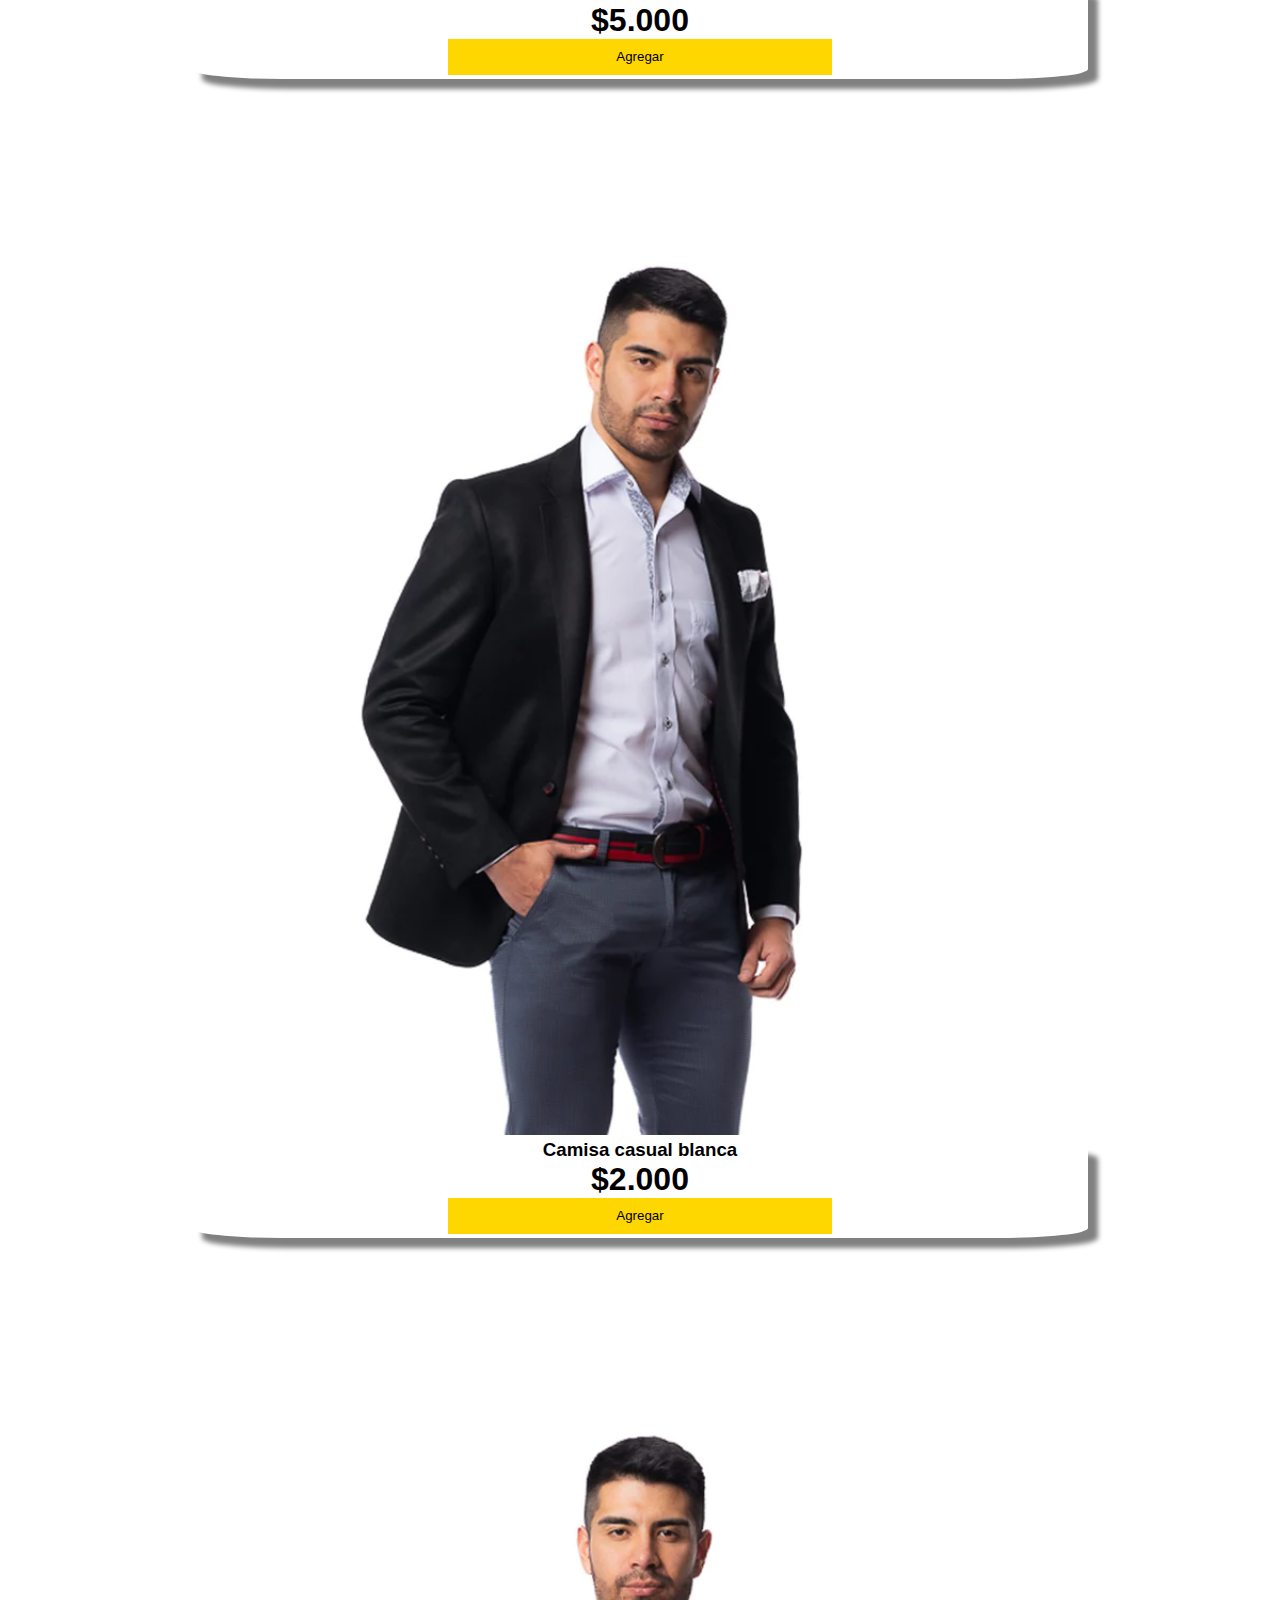
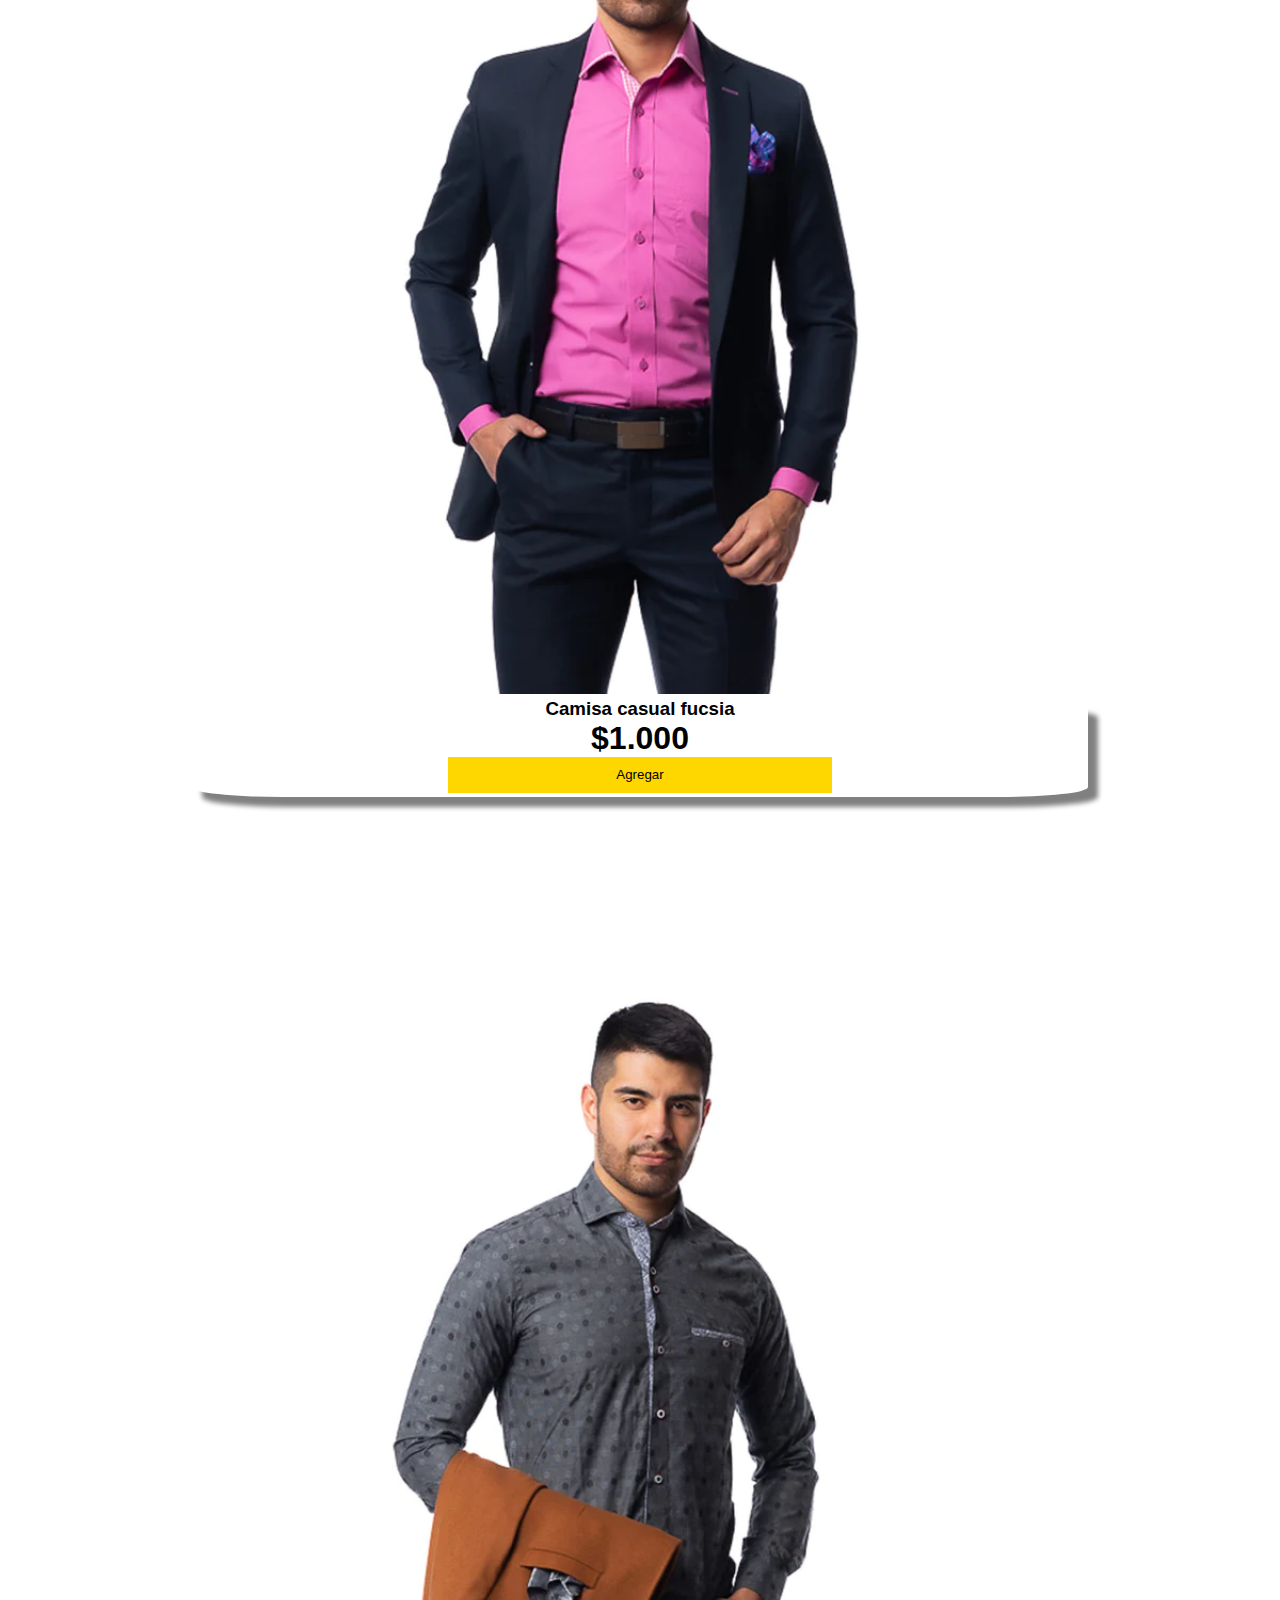
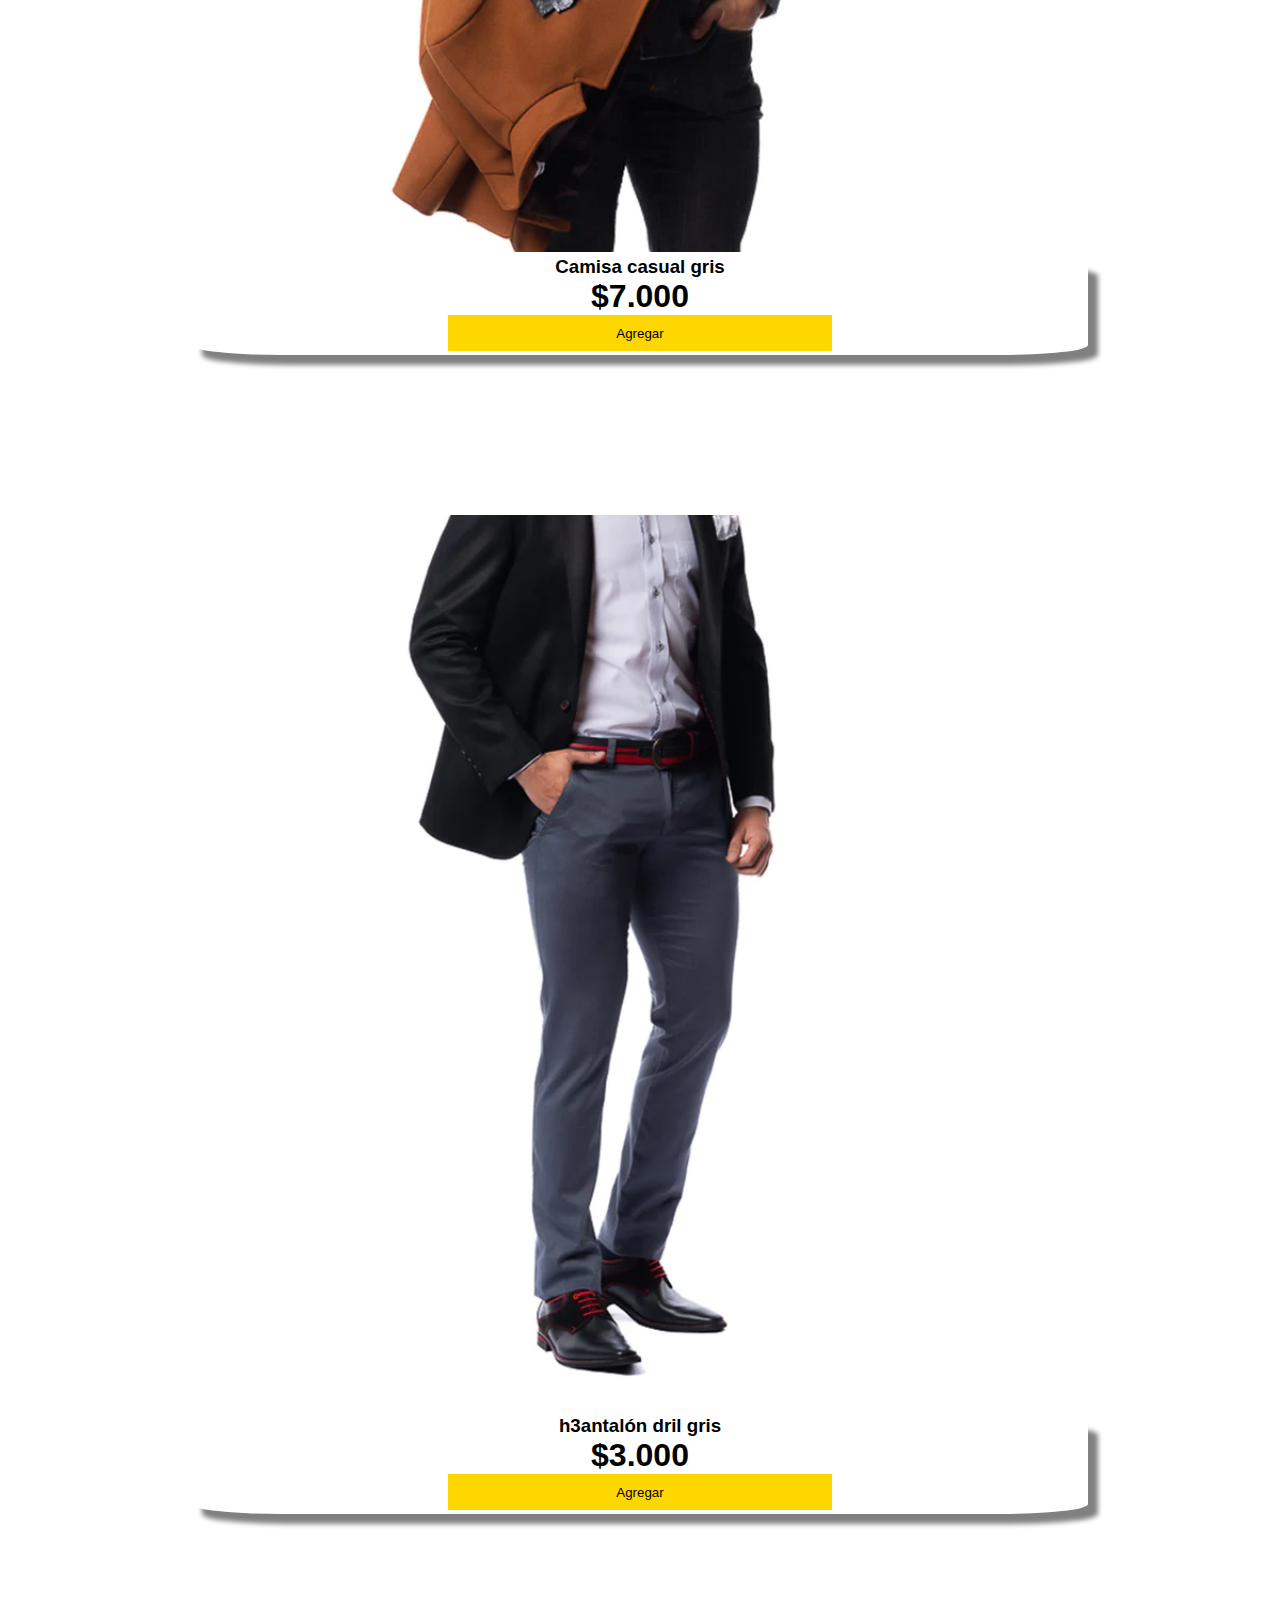
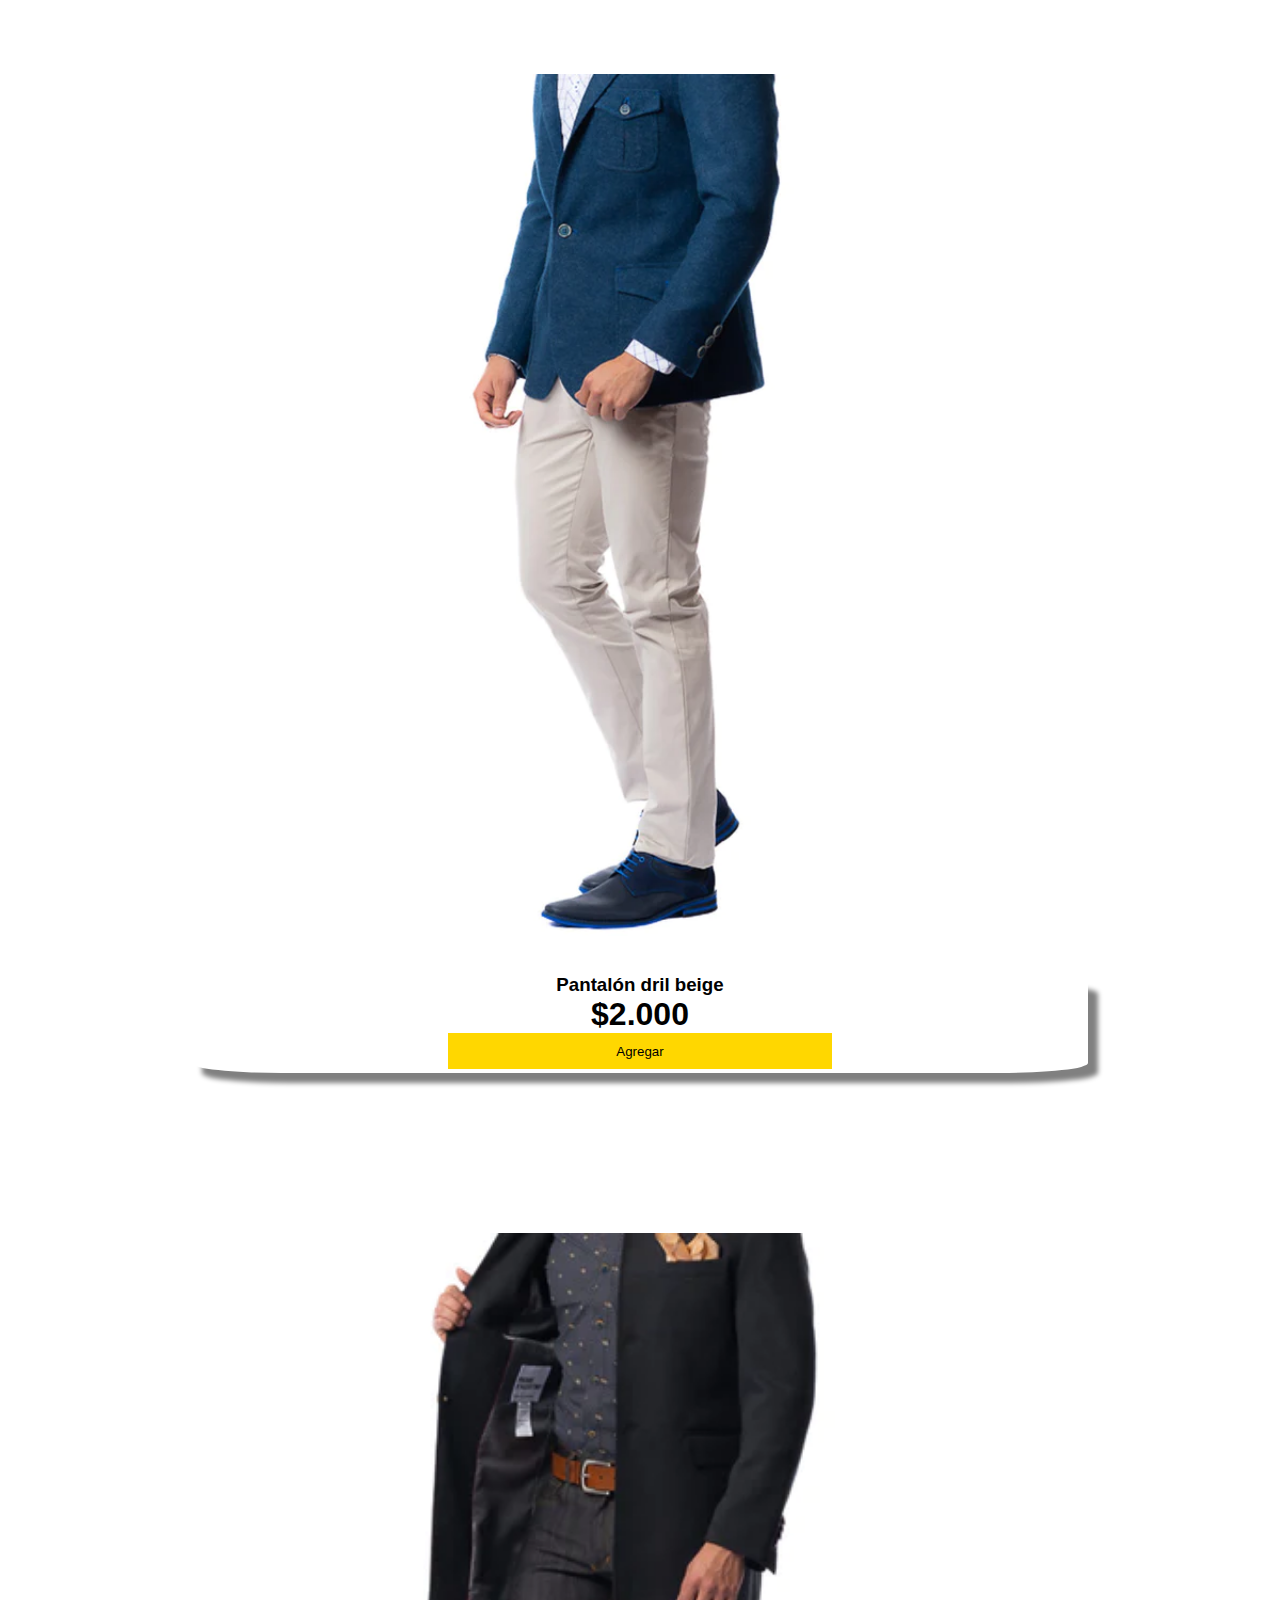
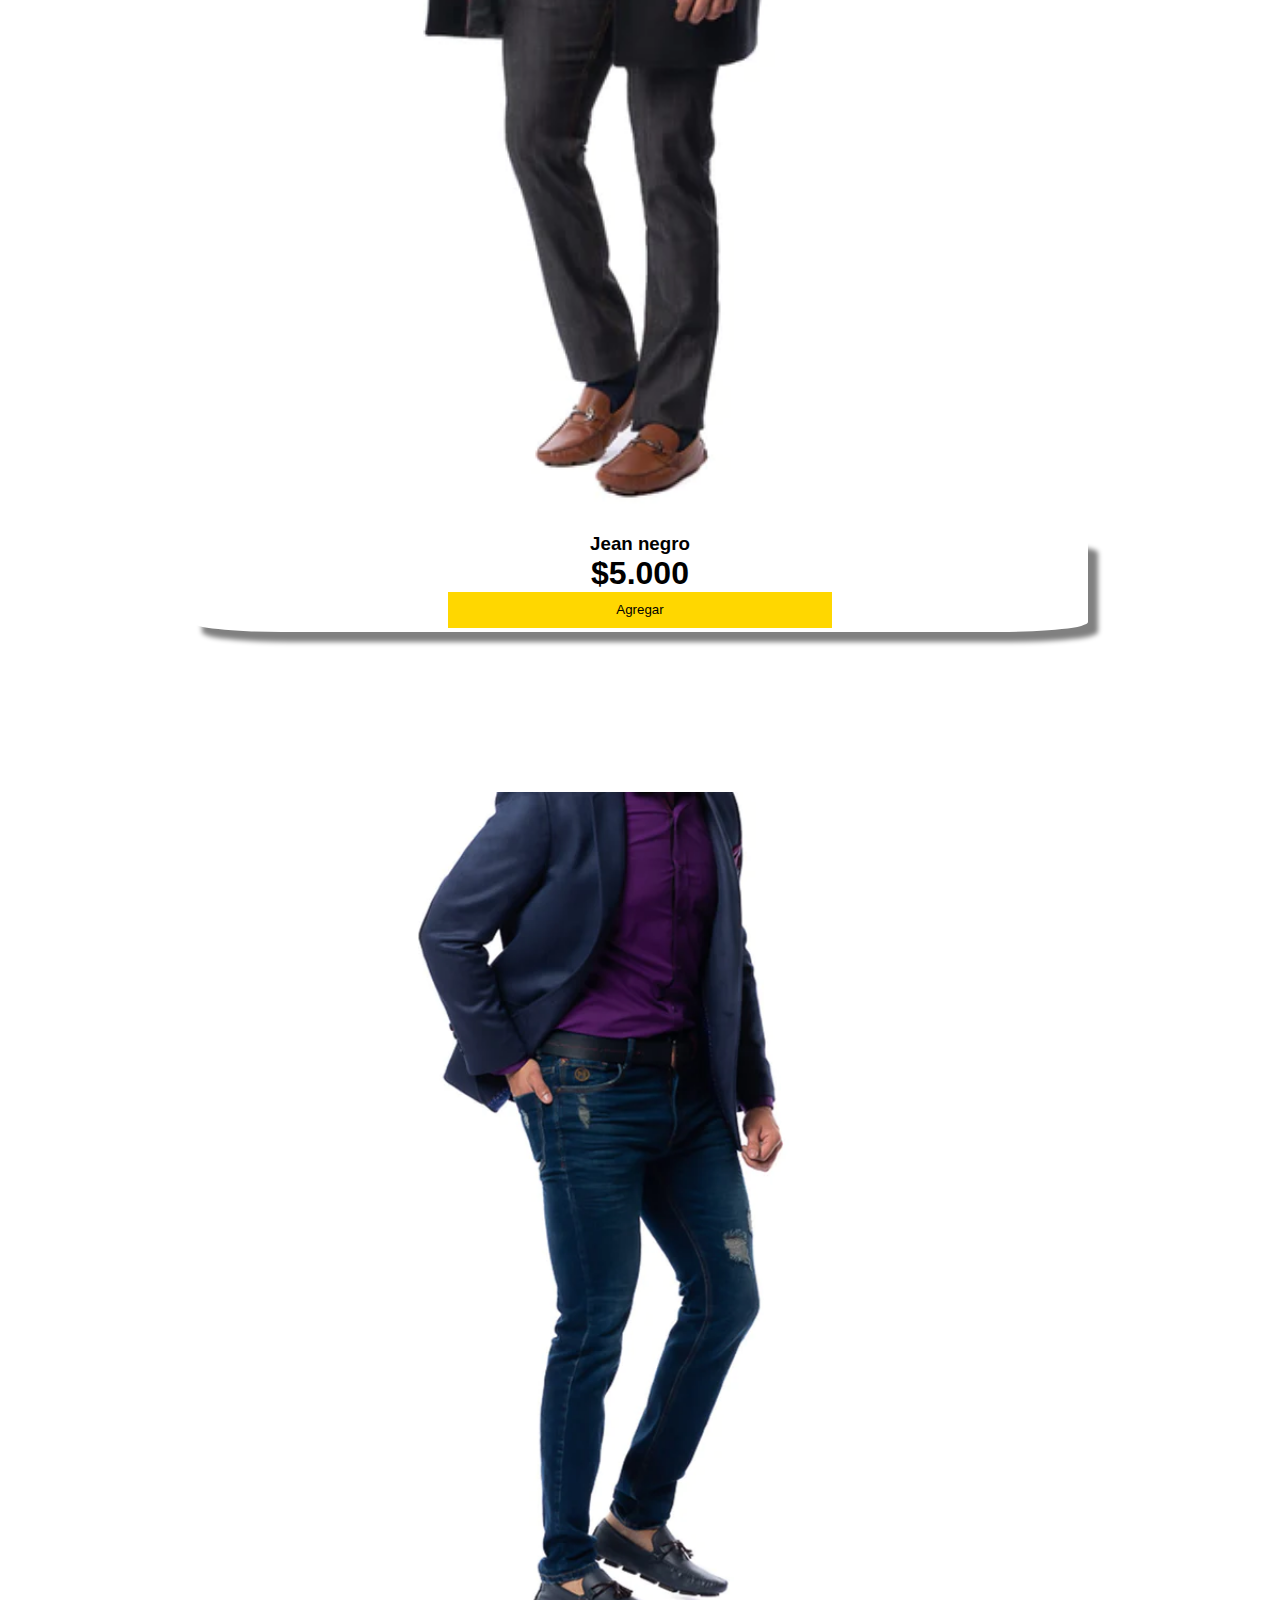
==== commit b9da8d4c: "refactor: :recycle: Modificacion de precios" ====
--- a/index.html
+++ b/index.html
@@ -13,7 +13,7 @@
     <header class="head">
         <h1 class="shop">CampusShop</h1>
         <ul class="menu">
-            <input type="checkbox" id="check">
+            <!-- <input type="checkbox" id="check"> -->
             <span class="menus">
                 <li><a href="http://127.0.0.1:5500/index.html" target="_self">Todos los productos</a></li>
                 <li><a href="#About">Abrigos</a></li>
@@ -21,7 +21,7 @@
                 <li><a href="#Service">Pantalones</a></li>
                 <li><a href="#Contact">Carrito</a></li>
             </span>
-            <label for="check" class="open-menu"><i class='bx bx-menu' style='color:#ff702a'></i></label>
+            <!-- <label for="check" class="open-menu"><i class='bx bx-menu' style='color:#ff702a'></i></label> -->
         </ul>
     </header>
     <main>
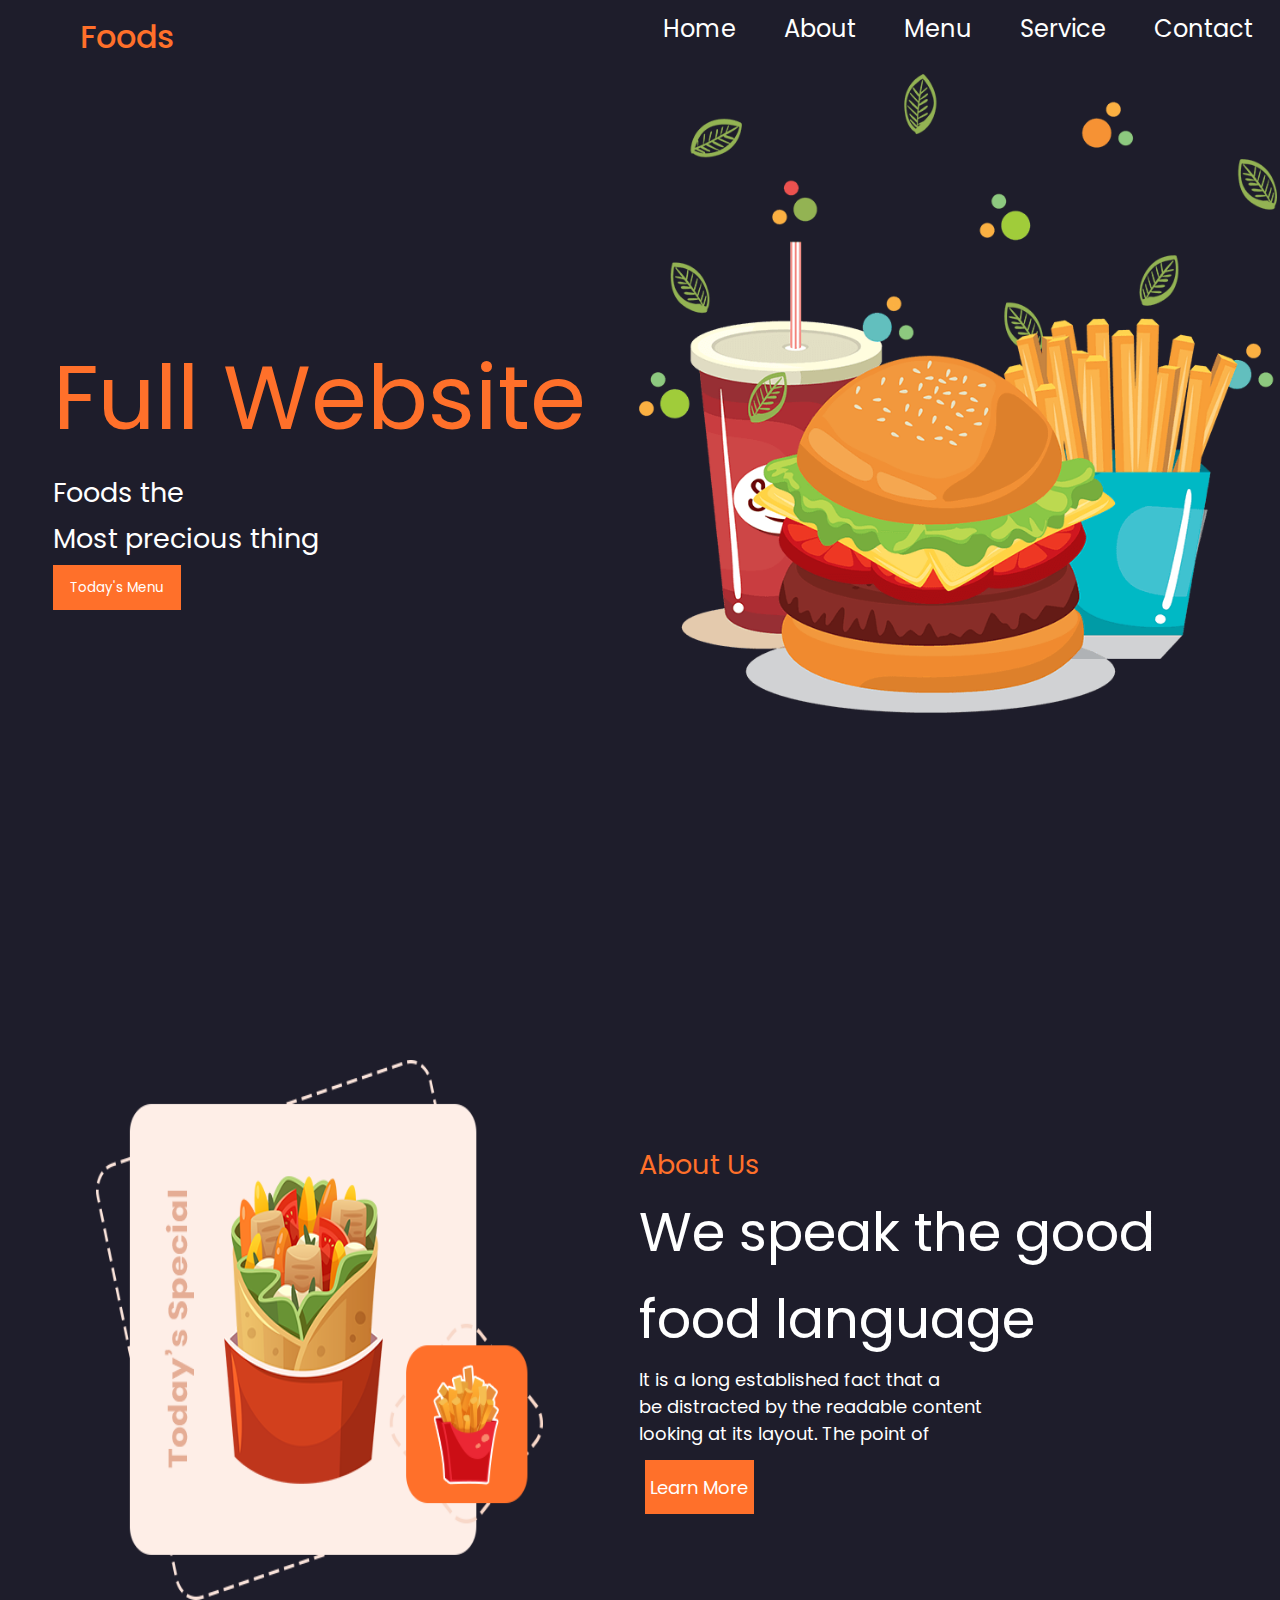
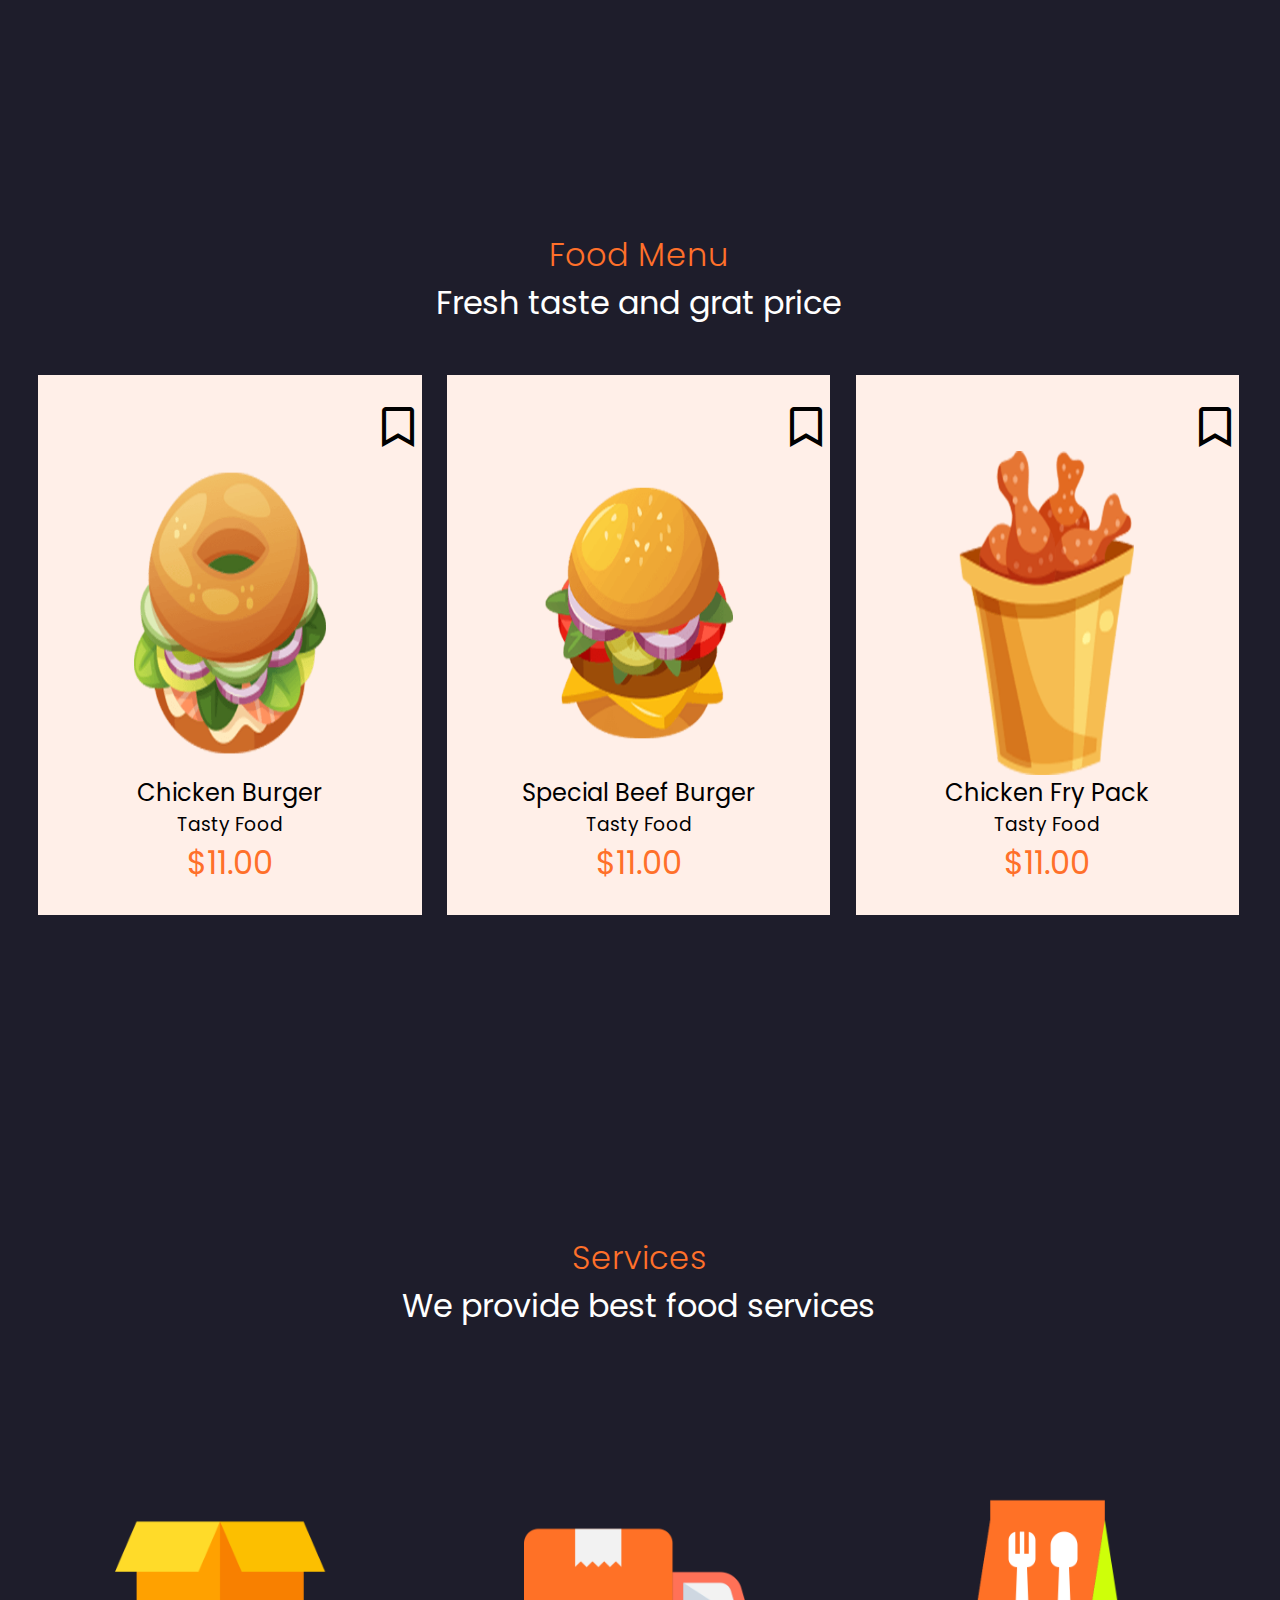
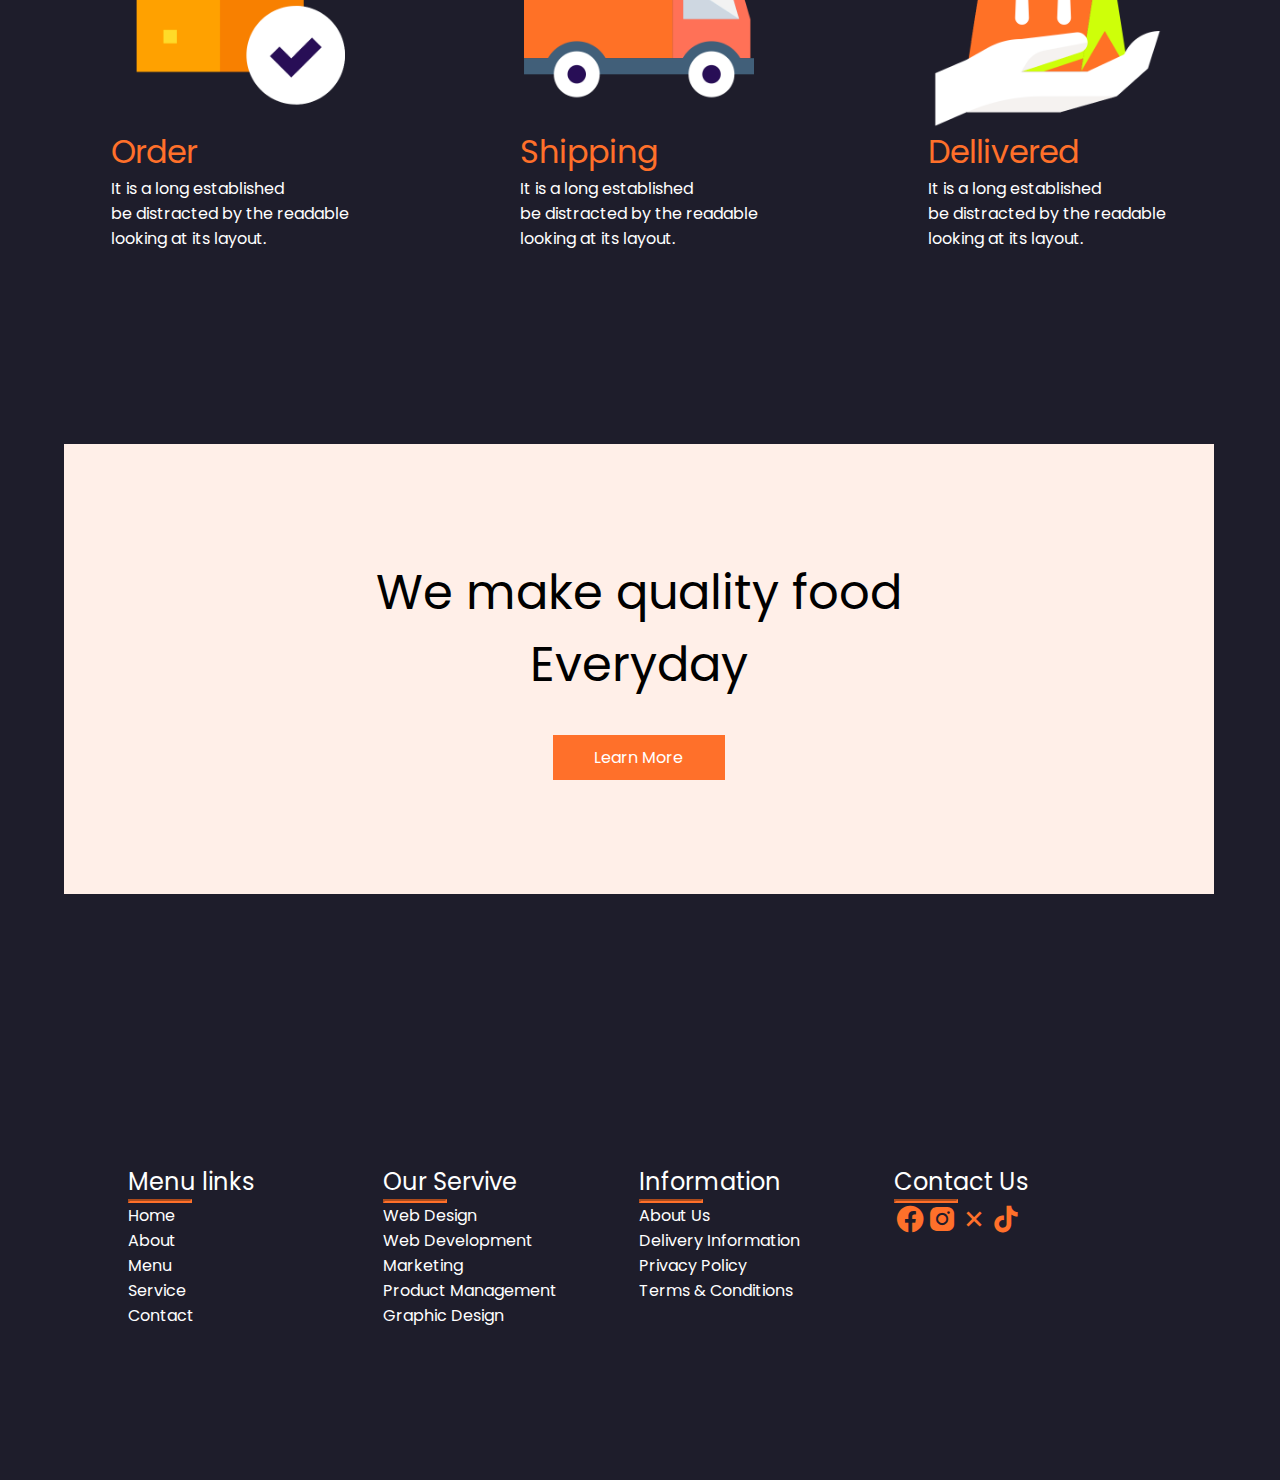
==== commit bfa55ca7: "refactor: :recycle: Cambio de posicion en lo a" ====
--- a/index.html
+++ b/index.html
@@ -2,146 +2,182 @@
 <html lang="en">
 
 <head>
-    <meta charset="UTF-8">
-    <meta name="viewport" content="width=device-width, initial-scale=1.0">
-    <link rel="stylesheet" href="css/style.css">
-    <link rel="stylesheet" href="https://unpkg.com/boxicons@latest/css/boxicons.min.css">
-    <title>CampusShop</title>
+    <meta charset="UTF-8" />
+    <meta name="viewport" content="width=device-width, initial-scale=1.0" />
+    <link rel="stylesheet" href="https://unpkg.com/boxicons@latest/css/boxicons.min.css" />
+    <link rel="stylesheet" href="css/style.css" />
+    <title>Foods</title>
 </head>
 
 <body>
     <header class="head">
-        <h1 class="shop">CampusShop</h1>
+        <h1 class="food">Foods</h1>
         <ul class="menu">
-            <!-- <input type="checkbox" id="check"> -->
+            <input type="checkbox" id="check">
             <span class="menus">
-                <li><a href="http://127.0.0.1:5500/index.html" target="_self">Todos los productos</a></li>
-                <li><a href="#About">Abrigos</a></li>
-                <li><a href="#Menu">Camisetas</a></li>
-                <li><a href="#Service">Pantalones</a></li>
-                <li><a href="#Contact">Carrito</a></li>
+                <li class="itemh"><a href="#Home">Home</a></li>
+                <li class="itemh"><a href="#About">About</a></li>
+                <li class="itemh"><a href="#Menu">Menu</a></li>
+                <li class="itemh"><a href="#Service">Service</a></li>
+                <li class="itemh"><a href="#Contact">Contact</a></li>
+            
             </span>
-            <!-- <label for="check" class="open-menu"><i class='bx bx-menu' style='color:#ff702a'></i></label> -->
+            <label for="check" class="open-menu"><i class='bx bx-menu' style='color:#ff702a'></i></label>
         </ul>
     </header>
     <main>
-        <section class="container">
-            <nav class="container-image">
-                <div class="image1"><img src="storage/img/Abrigo1.webp" alt="">
-                    <div class="div">
-                        <h3>Abrigo neru caramelo</h3>
-                        <h1>$1.000</h1>
-                        <button>Agregar</button>
+        <section class="container-home" id="Home">
+            <nav class="home">
+                <div class="image"><img src="storage/img/home.png" alt="home" /></div>
+                <div class="au">
+                    <h1 class="title">Full Website</h1>
+                    <p>Foods the </p>
+                    <p>Most precious thing</p>
+                    <div class="b1"><button>Today's Menu</button></div>
+                </div>
+            </nav>
+        </section>
+        <section class="container_about" id="About">
+            <nav class="about">
+                <aside class="texto">
+                    <h1>About Us</h1>
+                    <p class="p1">
+                        We speak the good </p>
+                    <p class="p1">food language</p>
+                    <div class="p2">
+                        <p>It is a long established fact that a</p>
+                        <p>be distracted by the readable content</p>
+                        <p>looking at its layout. The point of</p>
+                    </div>
+                    <button>Learn More</button>
+                </aside>
+                <article class="image-about">
+                    <img src="storage/img/about.png" alt="about" />
+                </article>
+            </nav>
+        </section>
+        <section class="container-price" id="Menu">
+            <nav class="container-food">
+                <div class="foods">
+                    <h1>Food Menu</h1>
+                    <p>Fresh taste and grat price</p>
+                </div>
+                <div class="img1">
+                    <div class="book"><i class='bx bx-bookmark'></i></div>
+                    <img src="storage/img/food1.png" alt="food1" />
+                    <h2>Chicken Burger</h2>
+                    <h3>Tasty Food</h3>
+                    <h1>$11.00</h1>
+                </div>
+                <div class="img2">
+                    <div class="book"><i class='bx bx-bookmark'></i></div>
+                    <img src="storage/img/food2.png" alt="food2" />
+                    <h2>Special Beef Burger</h2>
+                    <h3>Tasty Food</h3>
+                    <h1>$11.00</h1>
+                </div>
+                <div class="img3">
+                    <div class="book"><i class='bx bx-bookmark'></i></div>
+                    <img src="storage/img/food3.png" alt="food3" />
+                    <h2>Chicken Fry Pack</h2>
+                    <h3>Tasty Food</h3>
+                    <h1>$11.00</h1>
+                </div>
+                </div>
+            </nav>
+        </section>
+        <section class="container-services" id="Service">
+            <nav class="container-we">
+                <div class="best">
+                    <h1>Services</h1>
+                    <p>We provide best food services</p>
+                </div>
+                <div class="img4">
+                    <img src="storage/img/s1.png" alt="food1" />
+                    <div class="we">
+                        <h1>Order</h1>
+                        <p>It is a long established </p>
+                        <p>be distracted by the readable </p>
+                        <p>looking at its layout. </p>
                     </div>
                 </div>
-                <div class="image2"><img src="storage/img/Abrigo2.webp" alt="">
-                    <div class="div">
-                        <h3>Abrigo neru negro</h3>
-                        <h1>$2.000</h1>
-                        <button>Agregar</button>
+                <div class="img5">
+                    <img src="storage/img/s2.png" alt="food2" />
+                    <div class="we">
+                        <h1>Shipping</h1>
+                        <p>It is a long established </p>
+                        <p>be distracted by the readable </p>
+                        <p>looking at its layout. </p>
                     </div>
                 </div>
-                <div class="image3"><img src="storage/img/Abrigo3.webp" alt="">
-                    <div class="div">
-                        <h3>Abrigo neru gris</h3>
-                        <h1>$1.000</h1>
-                        <button>Agregar</button>
-                    </div>
-                </div>
-                <div class="image4"><img src="storage/img/Abrigo4.webp" alt="">
-                    <div class="div">
-                        <h3>Abrigo neru media noche</h3>
-                        <h1>$3.000</h1>
-                        <button>Agregar</button>
-                    </div>
-                </div>
-                <div class="image5"><img src="storage/img/Camisa1.webp" alt="">
-                    <div class="div">
-                        <h3>Camisa casual negra</h3>
-                        <h1>$1.000</h1>
-                        <button>Agregar</button>
-                    </div>
-                </div>
-                <div class="image6"><img src="storage/img/Camisa2.webp" alt="">
-                    <div class="div">
-                        <h3>Camisa casual azul</h3>
-                        <h1>$4.000</h1>
-                        <button>Agregar</button>
-                    </div>
-                </div>
-                <div class="image7"><img src="storage/img/Camisa3.webp" alt="">
-                    <div class="div">
-                        <h3>Camisa casual crema</h3>
-                        <h1>$5.000</h1>
-                        <button>Agregar</button>
-                    </div>
-                </div>
-                <div class="image8"><img src="storage/img/Camisa4.webp" alt="">
-                    <div class="div">
-                        <h3>Camisa casual blanca</h3>
-                        <h1>$2.000</h1>
-                        <button>Agregar</button>
-                    </div>
-                </div>
-                <div class="image9"><img src="storage/img/Camisa5.webp" alt="">
-                    <div class="div">
-                        <h3>Camisa casual fucsia</h3>
-                        <h1>$1.000</h1>
-                        <button>Agregar</button>
-                    </div>
-                </div>
-                <div class="image10"><img src="storage/img/Camisa6.webp" alt="">
-                    <div class="div">
-                        <h3>Camisa casual gris</h3>
-                        <h1>$7.000</h1>
-                        <button>Agregar</button>
-                    </div>
-                </div>
-                <div class="image11"><img src="storage/img/jean1.webp" alt="">
-                    <div class="div">
-                        <h3>h3antalón dril gris</h3>
-                        <h1>$3.000</h1>
-                        <button>Agregar</button>
-                    </div>
-                </div>
-                <div class="image12"><img src="storage/img/jean2.webp" alt="">
-                    <div class="div">
-                        <h3>Pantalón dril beige</h3>
-                        <h1>$2.000</h1>
-                        <button>Agregar</button>
-                    </div>
-                </div>
-                <div class="image13"><img src="storage/img/jean3.webp" alt="">
-                    <div class="div">
-                        <h3>Jean negro</h3>
-                        <h1>$5.000</h1>
-                        <button>Agregar</button>
-                    </div>
-                </div>
-                <div class="image14"><img src="storage/img/jean4.webp" alt="">
-                    <div class="div">
-                        <h3>Jean con desgastes</h3>
-                        <h1>$4.000</h1>
-                        <button>Agregar</button>
-                    </div>
-                </div>
-                <div class="image15"><img src="storage/img/jean5.webp" alt="">
-                    <div class="div">
-                        <h3>Jean claro</h3>
-                        <h1>$18.000</h1>
-                        <button>Agregar</button>
-                    </div>
-                </div>
-                <div class="image16"><img src="storage/img/jean6.webp" alt="">
-                    <div class="div">
-                        <h3>Jean clásico</h3>
-                        <h1>$2.000</h1>
-                        <button>Agregar</button>
+                <div class="img6">
+                    <img src="storage/img/s3.png" alt="food3" />
+                    <div class="we">
+                        <h1>Dellivered</h1>
+                        <p>It is a long established</p>
+                        <p>be distracted by the readable </p>
+                        <p>looking at its layout.</p>
                     </div>
                 </div>
             </nav>
         </section>
+        <section class="container-make">
+            <article class="container-every">
+                <div class="container-every_2">
+                    <h2>We make quality food</h2>
+                    <h2>Everyday</h2>
+                    <button>Learn More</button>
+                </div>
+            </article>
+        </section>
     </main>
+    <footer id="Contact">
+        <nav class="container-footer">
+            <ul class="menu2">
+                <h2>Menu links
+                    <hr>
+                </h2>
+
+                <li class="itemh"><a href="#Home">Home</a></li>
+                <li><a href="#About">About</a></li>
+                <li><a href="#Menu">Menu</a></li>
+                <li><a href="#Service">Service</a></li>
+                <li><a href="#Contact">Contact</a></li>
+            </ul>
+            <ul class="Our">
+                <h2>Our Servive
+                    <hr>
+                </h2>
+                <li>Web Design</li>
+                <li>Web Development</li>
+                <li>Marketing</li>
+                <li>Product Management</li>
+                <li>Graphic Design</li>
+            </ul>
+            <ul class="Information">
+                <h2>Information
+                    <hr>
+                </h2>
+                <li>About Us</li>
+                <li>Delivery Information</li>
+                <li>Privacy Policy</li>
+                <li>Terms & Conditions</li>
+            </ul>
+            <ul class="us">
+                <h2>Contact Us
+                    <hr>
+                </h2>
+                <div class="social-icons">
+                    <li><i class='bx bxl-facebook-circle'></i></li>
+                    <li><i class='bx bxl-instagram-alt'></i></li>
+                    <li><i class='bx bx-x'></i></li>
+                    <li><i class='bx bxl-tiktok'></i></li>
+                </div>
+            </ul>
+
+        </nav>
+    </footer>
 </body>
 
-</html>+</html>
+<!-- id="Contact" -->--- a/css/style.css
+++ b/css/style.css
@@ -1,171 +1,904 @@
 @import url(variable.css);
-
-*{
+@import url("https://fonts.googleapis.com/css2?family=Poppins:ital,wght@0,100;0,200;0,300;0,400;0,500;0,600;0,700;0,800;0,900;1,100;1,200;1,300;1,400;1,500;1,600;1,700;1,800;1,900&display=swap");
+
+* {
     margin: 0;
     padding: 0;
-    box-sizing: content-box;
-    font-family: Arial, Helvetica, sans-serif;
-}
+    box-sizing: border-box;
+    font-family: "Poppins", sans-serif;
+    scroll-behavior: smooth;
+}
+
+body {
+    background-color: var(--color-body);
+    height: 520vh;
+    width: 99.8%;
+}
+
+hr {
+    border-color: var(--color-word-titles);
+    border-width: 2px;
+    width: 5vw;
+}
+
+h1 {
+    color: var(--color-word-titles);
+}
+
+p {
+    color: var(--color-word-paragraph);
+}
+
+.head {
+    display: grid;
+    grid-template: 1fr / repeat(2, 1fr);
+    grid-template-areas: "food list";
+    width: 100%;
+    height: auto;
+}
+
+.head h1 {
+    color: var(--color-word-titles);
+    margin: 2% 0 0 80px;
+    font-weight: 500;
+}
+
+.head li {
+    list-style: none;
+}
+
+.head a {
+    text-decoration: none;
+    color: var(--color-word-paragraph);
+}
+
+.head li:hover {
+    cursor: pointer;
+    transition: 0.1s ease;
+    transform: scale(1.1);
+}
+.head a:hover{
+    color: var(--color-word-titles)
+}
+.menu {
+    display: flex;
+    width: 100%;
+    justify-content: space-around;
+    margin-top: 1.8%;
+    font-size: 1.5em;
+}
+
+.menus {
+    display: flex;
+    width: 100%;
+    list-style: none;
+    justify-content: space-around;
+}
+
+.open-menu {
+    top: 10px;
+    right: 20px;
+    display: none;
+    position: absolute;
+}
+
+.close-menu {
+    top: 20px;
+    right: 20px;
+    display: none;
+    position: absolute;
+}
+
+#check {
+    display: none;
+}
+
+.food {
+    grid-area: food;
+}
+
+.home {
+    display: grid;
+    grid-template: 1fr / repeat(2, 1fr);
+    grid-template-areas: "texto home";
+    height: 91vh;
+    width: 100%;
+}
+
+.image {
+    grid-area: home;
+}
+
+.image img {
+    object-fit: contain;
+    position: relative;
+    height: 74vh;
+    width: 100%;
+}
+
+.au {
+    display: flex;
+    flex-direction: column;
+    flex-wrap: wrap;
+    align-content: center;
+    justify-content: center;
+}
+
+.au h1 {
+    color: var(--color-word-titles);
+    margin: 0 0 1% 0;
+    font-size: 10vh;
+    font-weight: 400;
+}
+
+.au p {
+    color: var(--color-word-paragraph);
+    margin: 0 0 1% 0;
+    font-size: 3vh;
+}
+
+.b1 {
+    display: flex;
+    flex-wrap: wrap;
+    justify-content: start;
+    border-style: none;
+}
+
+.b1 button {
+    background: var(--color-word-titles);
+    color: var(--color-word-paragraph);
+    width: 10vw;
+    height: 5vh;
+    border-style: none;
+}
+
+.b1 button:hover {
+    transition: 0.2s ease-in;
+    cursor: pointer;
+    transform: scale(1.2);
+    color: var(--color-body);
+}
+
+.container-home {
+    height: 91vh;
+    width: 100%;
+}
+
+.container_about {
+    height: 100vh;
+    width: 100%;
+}
+
+.about {
+    display: grid;
+    grid-template: 1fr / repeat(2, 1fr);
+    grid-template-areas: "special texto ";
+    width: 100%;
+    height: 100vh;
+}
+
+.texto {
+    display: flex;
+    flex-direction: column;
+    flex-wrap: wrap;
+    justify-content: center;
+    align-items: start;
+    grid-area: texto;
+}
+
+.about h1 {
+    color: var(--color-word-titles);
+    font-size: 3vh;
+    font-weight: 400;
+    margin-bottom: 1%;
+}
+
+.about p {
+    color: var(--color-word-paragraph);
+}
+
+.p1 {
+    font-size: 6vh;
+    margin-bottom: 1%;
+}
+
+.p2 {
+    font-size: 2vh;
+    margin-bottom: 1%;
+}
+
+.image-about {
+    display: flex;
+    object-fit: contain;
+    align-items: center;
+    justify-content: center;
+}
+
+.image-about img {
+    height: 60vh;
+    width: 70%;
+}
+
+.texto button {
+    background: var(--color-word-titles);
+    color: var(--color-word-paragraph);
+    cursor: pointer;
+    width: 17%;
+    height: 6%;
+    font-size: 2vh;
+    border-style: none;
+    margin: 1% 0 0 1%;
+}
+
+.texto button:hover {
+    cursor: pointer;
+    transition: 0.2s ease-in;
+    transform: scale(1.2);
+    color: var(--color-body);
+}
+
+.container-price {
+    height: 100vh;
+    width: 100%;
+}
+
+.container-food {
+    display: grid;
+    justify-content: center;
+    grid-template: repeat(2, 1fr) / repeat(3, 30%);
+    grid-template-areas:
+        "foods foods foods"
+        "img1 img2 img3";
+    column-gap: 2%;
+    row-gap: 9%;
+    width: 100%;
+    height: 60vh;
+    margin: 4% 0 0 0;
+}
+
+.foods {
+    grid-area: foods;
+    display: flex;
+    flex-flow: column wrap;
+    align-items: center;
+    justify-content: center;
+}
+
+.foods p {
+    font-weight: 400;
+    font-size: 2em;
+}
+
+.foods h1 {
+    font-weight: 300;
+}
+
+.book {
+    display: flex;
+    width: 100%;
+    justify-content: end;
+    font-size: 3em;
+}
+
+.container-food i:hover {
+    cursor: pointer;
+    transition: 0.3s ease;
+    transform: scale(1.2);
+    color: var(--color-word-titles);
+}
+
+.img1 {
+    grid-area: img1;
+    background: var(--color-back);
+    display: flex;
+    flex-wrap: wrap;
+    flex-direction: column;
+    justify-content: center;
+    align-items: center;
+    height: 60vh;
+}
+
+h2 {
+    font-weight: 400;
+}
+
+h3 {
+    font-weight: 400;
+}
+
+.img1 h1 {
+    font-weight: 400;
+}
+
+.img1 img {
+    width: 50%;
+    height: 60%;
+}
+
+.img2 {
+    grid-area: img2;
+    background: var(--color-back);
+    display: flex;
+    flex-wrap: wrap;
+    flex-direction: column;
+    justify-content: center;
+    align-items: center;
+}
+
+.img2 h1 {
+    font-weight: 400;
+}
+
+.img2 img {
+    width: 50%;
+    height: 60%;
+}
+
+.img3 {
+    grid-area: img3;
+    background: var(--color-back);
+    display: flex;
+    flex-wrap: wrap;
+    flex-direction: column;
+    justify-content: center;
+    align-items: center;
+}
+
+.img3 h1 {
+    font-weight: 400;
+}
+
+.img3 img {
+    width: 50%;
+    height: 60%;
+}
+
+.container-services {
+    height: 100vh;
+    width: 100%;
+}
+
+.container-we {
+    display: grid;
+    justify-content: center;
+    grid-template: repeat(2, 1fr) / repeat(3, 30%);
+    grid-template-areas:
+        "best best best"
+        "img4 img5 img6";
+    column-gap: 2%;
+    row-gap: 9%;
+    width: 100%;
+    height: 80vh;
+}
+
+.best {
+    grid-area: best;
+    display: flex;
+    flex-flow: column wrap;
+    align-items: center;
+    justify-content: center;
+}
+
+.best p {
+    font-weight: 400;
+    font-size: 2em;
+}
+
+.best h1 {
+    font-weight: 300;
+}
+
+.img4 {
+    grid-area: img4;
+    display: flex;
+    flex-wrap: wrap;
+    flex-direction: column;
+    justify-content: center;
+    align-items: center;
+}
+
+.img4:hover {
+    cursor: pointer;
+    transition: 0.1s ease-in-out;
+    transform: scale(1.2);
+}
+
+h2 {
+    font-weight: 400;
+}
+
+h3 {
+    font-weight: 400;
+}
+
+.img4 h1 {
+    font-weight: 400;
+}
+
+.img4 img {
+    width: 60%;
+    height: auto;
+}
+
+.img5 {
+    grid-area: img5;
+    display: flex;
+    flex-wrap: wrap;
+    flex-direction: column;
+    justify-content: center;
+    align-items: center;
+}
+
+.img5:hover {
+    cursor: pointer;
+    transition: 0.1s ease-in-out;
+    transform: scale(1.2);
+}
+
+.img5 img {
+    width: 60%;
+    height: auto;
+}
+
+.img5 h1 {
+    font-weight: 400;
+}
+
+.img6 {
+    grid-area: img6;
+    display: flex;
+    flex-wrap: wrap;
+    flex-direction: column;
+    justify-content: center;
+    align-items: center;
+}
+
+.img6:hover {
+    cursor: pointer;
+    transition: 0.1s ease-in-out;
+    transform: scale(1.2);
+}
+
+.img6 img {
+    width: 60%;
+    height: auto;
+}
+
+.img6 h1 {
+    font-weight: 400;
+}
+
+.container-make {
+    height: 80vh;
+    width: 100%;
+}
+
+.container-every {
+    display: grid;
+    justify-content: center;
+    grid-template: 1fr / repeat(3, 30%);
+    grid-template-areas: "every every every";
+    width: 100%;
+    height: 50vh;
+    margin: 1% 0 0 0;
+}
+
+.container-every div {
+    grid-area: every;
+    display: flex;
+    flex-flow: column wrap;
+    align-items: center;
+    justify-content: center;
+    background: var(--color-back);
+}
+
+.container-every h2 {
+    font-weight: 400;
+    font-size: 3em;
+}
+
+.container-every button {
+    background: var(--color-word-titles);
+    color: var(--color-word-paragraph);
+    width: 15%;
+    height: 10%;
+    margin: 3% 0 0 0;
+    font-size: 1em;
+    border-style: none;
+}
+
+.container-every button:hover {
+    transition: 0.2s ease-in;
+    cursor: pointer;
+    transform: scale(1.2);
+    color: var(--color-body);
+}
+
+footer {
+    height: 22vh;
+    width: 100%;
+}
+
+.container-footer {
+    color: var(--color-word-paragraph);
+    display: grid;
+    justify-content: center;
+    grid-template: 1fr / repeat(4, 20%);
+    grid-template-areas: "menul Our Information us";
+    width: 100%;
+    height: 20vh;
+}
+
+.menu2 {
+    grid-area: menul;
+    list-style: none;
+}
+
+.menu2 a {
+    text-decoration: none;
+    color: var(--color-word-paragraph);
+}
+
+.menu2 a:hover {
+    cursor: pointer;
+    color: var(--color-word-titles);
+}
+
+.Our {
+    grid-area: Our;
+    list-style: none;
+}
+
+.Our li:hover {
+    cursor: pointer;
+    color: var(--color-word-titles);
+}
+
+.Information {
+    grid-area: Information;
+    list-style: none;
+}
+
+.Information li:hover {
+    cursor: pointer;
+    color: var(--color-word-titles);
+}
+
+.us {
+    list-style: none;
+}
+
+.social-icons {
+    display: flex;
+    flex-flow: row wrap;
+    justify-content: start;
+    align-items: center;
+}
+
+.social-icons:hover {
+    cursor: pointer;
+}
+
+.us .bx {
+    font-size: 2em;
+    color: #ff702a;
+}
+
 @media (max-width: 800px) {
     body {
-        background: var(--color-body);
-    }
+        background: var(--color-menu-mobile);
+    }
+
     .menus {
-        display: flex;
         flex-direction: column;
         align-items: center;
         justify-content: center;
         width: 100%;
         height: 70vh;
         position: fixed;
-        gap: 6%;
+        gap: 3%;
         top: 3rem;
         right: -100%;
         z-index: 100;
-        transition: 0.3s ease;
-        background-color: var(--color-menu);
-        list-style: none;
-    }
-    input[type="checkbox" i]{
-        appearance: none;
-    }
-    .menus a{
-        text-decoration: none;
-        color: var(--color-ite-menu);
-    }
-.head{
-    display: grid;
-    grid-template: 1fr/ repeat(2,1fr);
-    grid-template-areas: 
-    "shop menus";
-    height: 10vh;
-}
-.menu{
-    display: flex;
-    grid-area: menus;
-    flex-wrap: wrap;
-    justify-content: end;
-    align-content: center;
-}
-.shop{
-    display: flex;
-    flex-wrap: wrap;
-    align-content:center;
-    grid-area: shop;
-}
-    .open-menu{
+        background-color: var(--color-body);
+        transition: 0.2s ease;
+    }
+
+    .open-menu,
+    .close-menu {
         display: block;
     }
-    .open-menu i{
-        font-size: 3rem;
-    }
+
     #check:checked~.menus {
         right: 0;
     }
-    .head i{
-        display: flex;
-        justify-items: end;
-    }
-}
-.container{
-    height: 830vh;
-}
-.container-image{
-    display: grid;
-    grid-template: repeat(16,1fr)/1fr;
-    grid-template-areas: 
-    "Abrigo1"
-    "Abrigo2"
-    "Abrigo3"
-    "Abrigo4"
-    "Camisa1"
-    "Camisa2"
-    "Camisa3"
-    "Camisa4"
-    "Camisa5"
-    "Camisa6"
-    "jean1"
-    "jean2"
-    "jean3"
-    "jean4"
-    "jean5"
-    "jean6";
-    justify-items: center;
-    text-align: center;
-    row-gap: 1%;
-}
-.image1{
-    grid-area: Abrigo1;
-}
-.image2{
-    grid-area: Abrigo2;
-}
-.image3{
-    grid-area: Abrigo3;
-}
-.image4{
-    grid-area: Abrigo4;
-}
-.image5{
-    grid-area: Camisa1;
-}
-.image6{
-    grid-area: Camisa2;
-}
-.image7{
-    grid-area: Camisa3
-}
-.image8{
-    grid-area: Camisa4;
-}
-.image9{
-    grid-area: Camisa5;
-}
-.image10{
-    grid-area: Camisa6;
-}
-.image11{
-    grid-area: jean1;
-}
-.image12{
-    grid-area: jean2;
-}
-.image13{
-    grid-area: jean3;
-}
-.image14{
-    grid-area: jean4;
-}
-.image15{
-    grid-area: jean5;
-}
-.image16{
-    grid-area: jean6;
-}
-.container-image img{
-    position: relative;
-    align-items: center;
-    object-fit: contain;
-    width: 70vw;
-}
-.div{
-    display: flex;
-    flex-direction: column;
-    flex-wrap: wrap;
-    align-items: center;
-    background: var(--color-ite-menu);
-    border-radius: 10%;
-    box-shadow: 10px 10px 5px grey;
-    height: 11vh;
-}
-.div button{
-    border-style: none;
-    background: gold;
-    width: 30vw;
-    height: 4vh;
-}
-.div button:hover{
-    transform: scale(1.2);
-    transition: 0.3s ease;
-    background: turquoise;
+
+    .head h1 {
+        display: flex;
+        flex-wrap: wrap;
+        margin: 0 0 0 10%;
+    }
+
+    .container-home {
+        width: 100%;
+        height: 76vh;
+    }
+
+    .image {
+        display: flex;
+        flex-wrap: wrap;
+        justify-content: center;
+        height: 27vh;
+    }
+
+    .image img {
+        object-fit: contain;
+        height: 46vh;
+        width: 70vw;
+        bottom: 75%;
+    }
+
+    .home {
+        display: grid;
+        grid-template: repeat(2, 1fr) / 1fr;
+        align-items: center;
+        grid-template-areas:
+            "texto"
+            "home";
+    }
+
+    .home h1 {
+        font-size: 3rem;
+    }
+
+    .home p {
+        display: flex;
+        flex-wrap: wrap;
+        justify-content: center;
+    }
+
+    .b1 {
+        display: flex;
+        flex-wrap: wrap;
+        justify-content: center;
+        border-style: none;
+        align-items: center;
+    }
+
+    .b1 button {
+        width: 30vw;
+        height: 5vh;
+    }
+
+    .about {
+        display: grid;
+        grid-template: repeat(2, 1fr) / 1fr;
+        justify-content: center;
+        grid-template-areas:
+            "texto"
+            "special";
+        height: 98vh;
+    }
+
+    .image-about {
+        display: flex;
+        flex-wrap: wrap;
+        justify-content: center;
+        height: 30vh;
+    }
+
+    .image-about img {
+        position: absolute;
+        object-fit: contain;
+        height: 43vh;
+        width: 70vw;
+    }
+
+    .texto {
+        display: flex;
+        flex-wrap: wrap;
+        align-content: center;
+        justify-content: center;
+        align-items: center;
+    }
+
+    .p1 {
+        font-size: 2rem;
+    }
+
+    .p2 {
+        display: flex;
+        flex-wrap: wrap;
+        flex-direction: column;
+        align-items: center;
+    }
+
+    .texto button {
+        display: flex;
+        flex-wrap: wrap;
+        margin: 0;
+        align-items: center;
+        justify-content: center;
+        width: 27vw;
+        height: 6vh;
+    }
+
+    .container_about {
+        width: 100%;
+        height: 90vh;
+    }
+
+    .about {
+        display: grid;
+        grid-template: repeat(2, 1fr) / 1fr;
+        justify-content: center;
+        grid-template-areas:
+            "texto"
+            "special";
+        height: 100vh;
+    }
+
+    .container-price {
+        height: 160vh;
+        width: 100%;
+    }
+
+    .container-food {
+        display: grid;
+        grid-template: repeat(4, 1fr) / 1fr;
+        justify-content: center;
+        grid-template-areas:
+            "foods"
+            "img1"
+            "img2"
+            "img3";
+        justify-items: center;
+    }
+
+    .foods {
+        display: flex;
+        flex-wrap: wrap;
+        text-align: center;
+    }
+
+    .img1 {
+        height: 40vh;
+        width: 65vw;
+    }
+
+    .img1 img {
+        object-fit: contain;
+        height: 20vh;
+        width: 50vw;
+        bottom: 75%;
+    }
+
+    .img2 img {
+        object-fit: contain;
+        height: 20vh;
+        width: 50vw;
+        bottom: 75%;
+    }
+
+    .img3 img {
+        object-fit: contain;
+        height: 20vh;
+        width: 63vw;
+        bottom: 75%;
+    }
+
+    .container-services {
+        width: 100%;
+        height: 150vh;
+    }
+
+    .container-we {
+        display: grid;
+        justify-content: center;
+        grid-template: repeat(4, 1fr) / repeat(1, 1fr);
+        grid-template-areas:
+            "best"
+            "img4"
+            "img5"
+            "img6";
+        width: 100%;
+        height: 100vh;
+    }
+
+    .best {
+        font-size: 1em;
+        text-align: center;
+    }
+
+    .img4 img {
+        object-fit: contain;
+        height: 20vh;
+        width: 50vw;
+        bottom: 75%;
+    }
+
+    .img5 img {
+        object-fit: contain;
+        height: 20vh;
+        width: 50vw;
+        bottom: 75%;
+    }
+
+    .img6 img {
+        object-fit: contain;
+        height: 20vh;
+        width: 50vw;
+        bottom: 75%;
+    }
+
+    .container-make {
+        width: 100%;
+        height: 60vh;
+    }
+
+    .we {
+        display: flex;
+        flex-flow: column wrap;
+        justify-items: center;
+        align-items: center;
+    }
+
+    .container-every_2 h2 {
+        font-size: 1.8em;
+    }
+
+    .container-every_2 button {
+        width: 30vw;
+    }
+
+    footer {
+        height: 80vh;
+        width: 100%;
+    }
+
+    hr {
+        width: 19vw;
+    }
+
+    .container-footer {
+        color: var(--color-word-paragraph);
+        display: grid;
+        grid-template: repeat(4, 1fr) / 1fr;
+        grid-template-areas:
+            "menul"
+            "Our"
+            "Information"
+            "us";
+        width: 100%;
+        height: 80vh;
+    }
+
+    .menu2 {
+        display: flex;
+        flex-flow: column wrap;
+        align-content: center;
+        padding-right: 14%;
+        margin-right: 18%;
+    }
+
+    .Our {
+        display: flex;
+        flex-flow: column wrap;
+        align-content: center;
+        margin-right: 18%;
+    }
+
+    .Information {
+        display: flex;
+        flex-flow: column wrap;
+        align-content: center;
+        padding-right: 4%;
+        margin-right: 18%;
+    }
+
+    .us {
+        display: flex;
+        flex-flow: column wrap;
+        align-items: center;
+    }
 }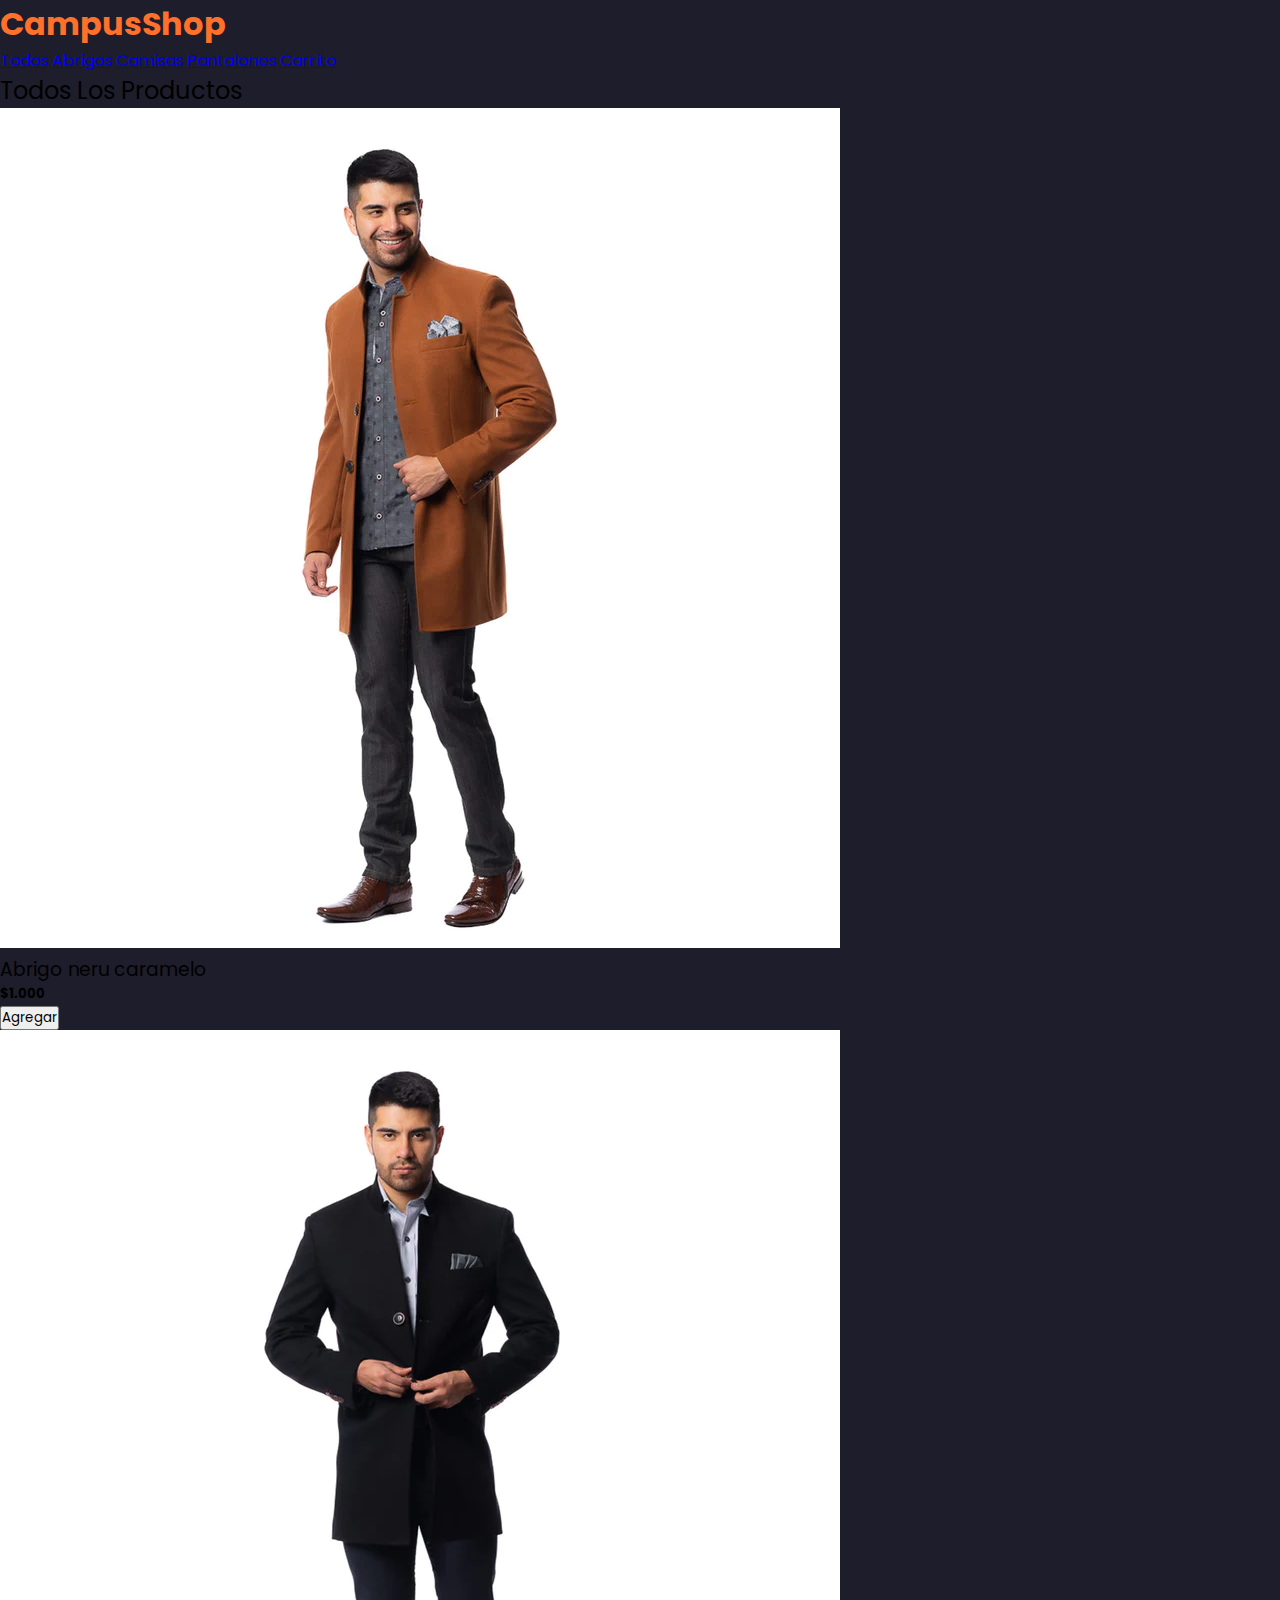
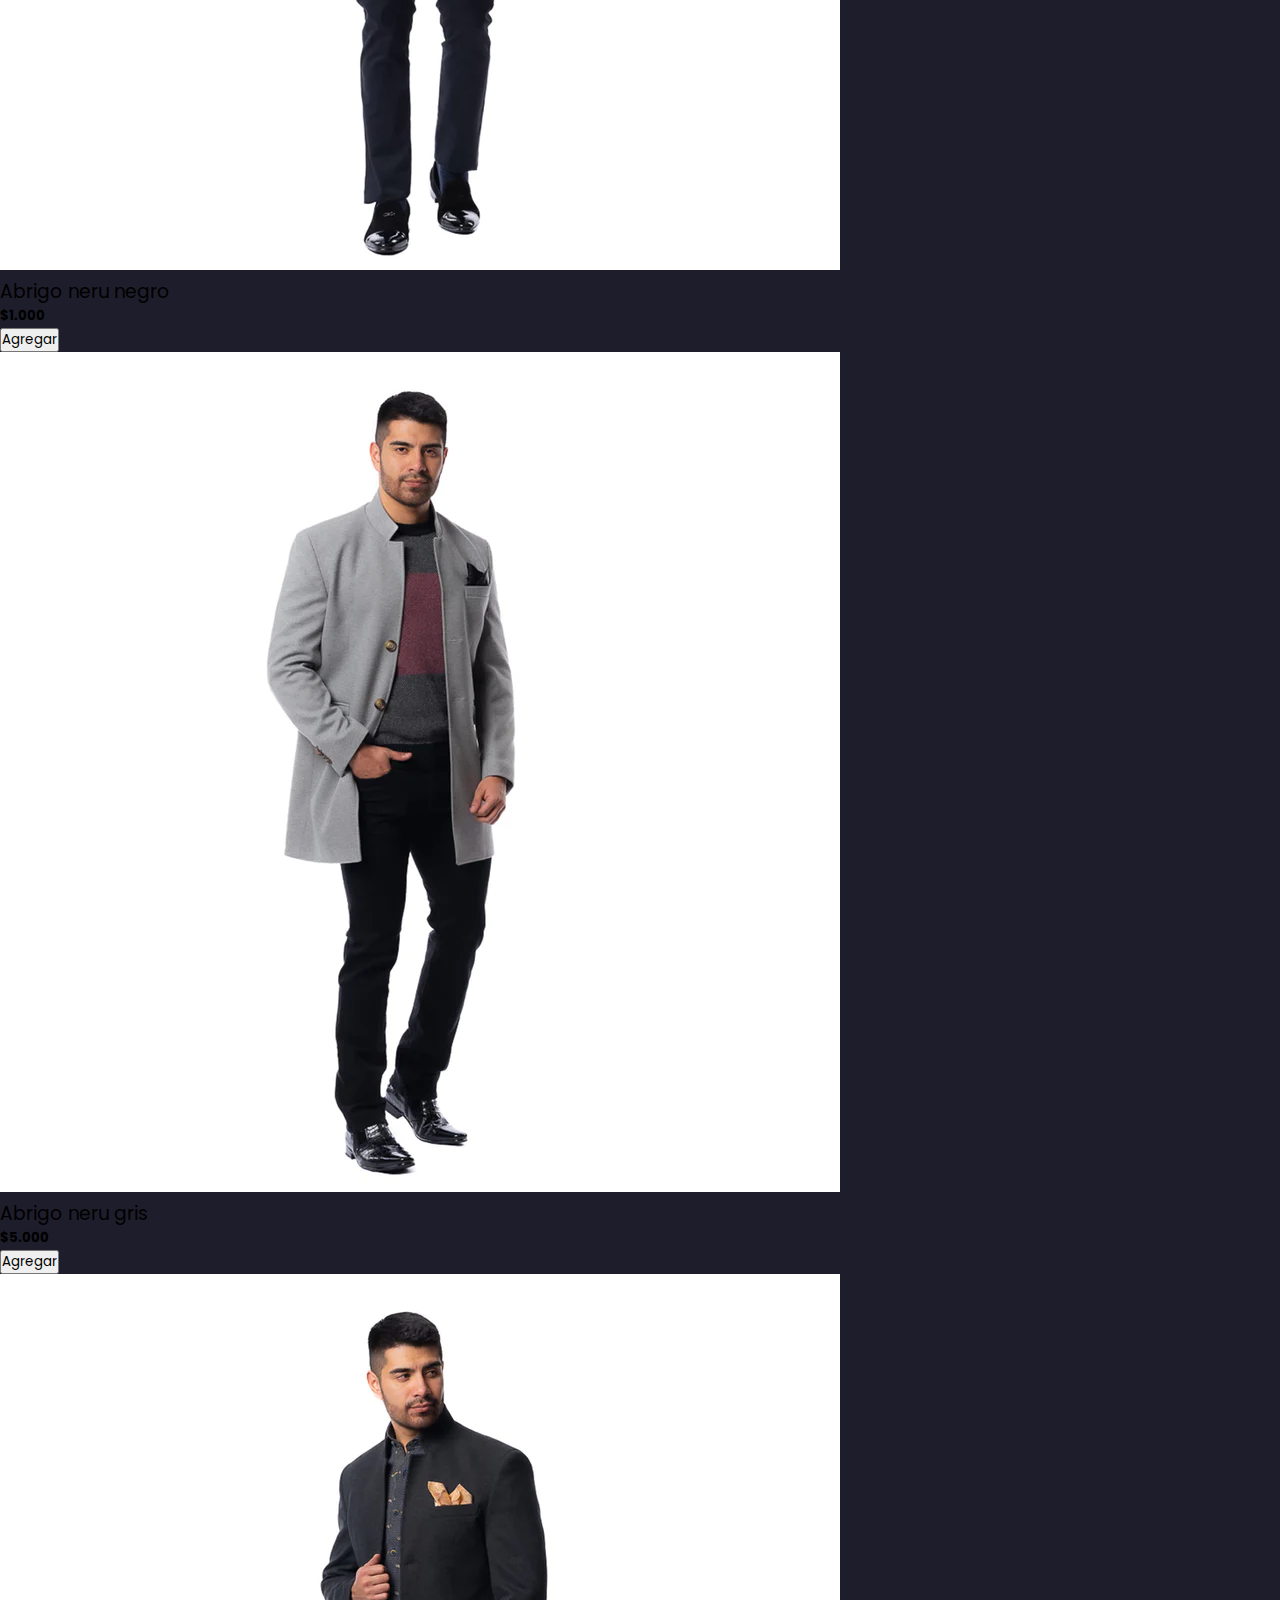
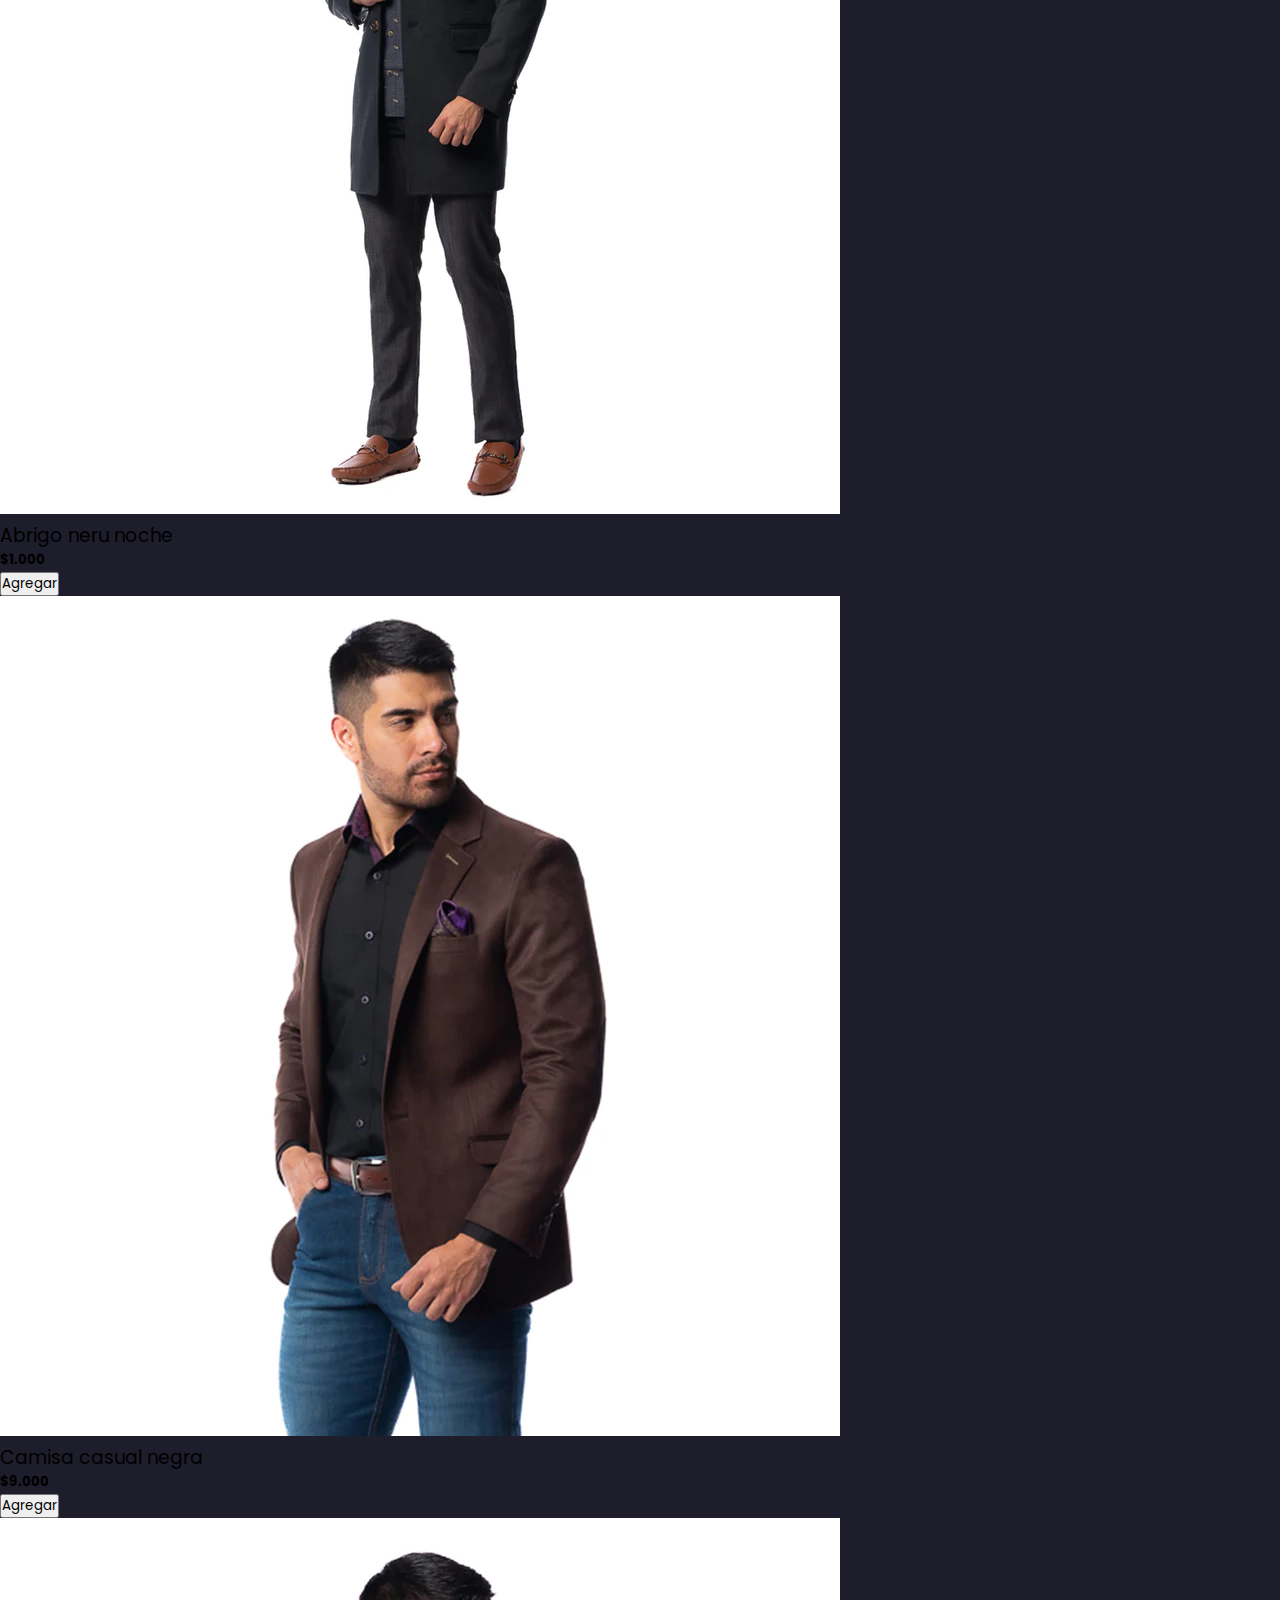
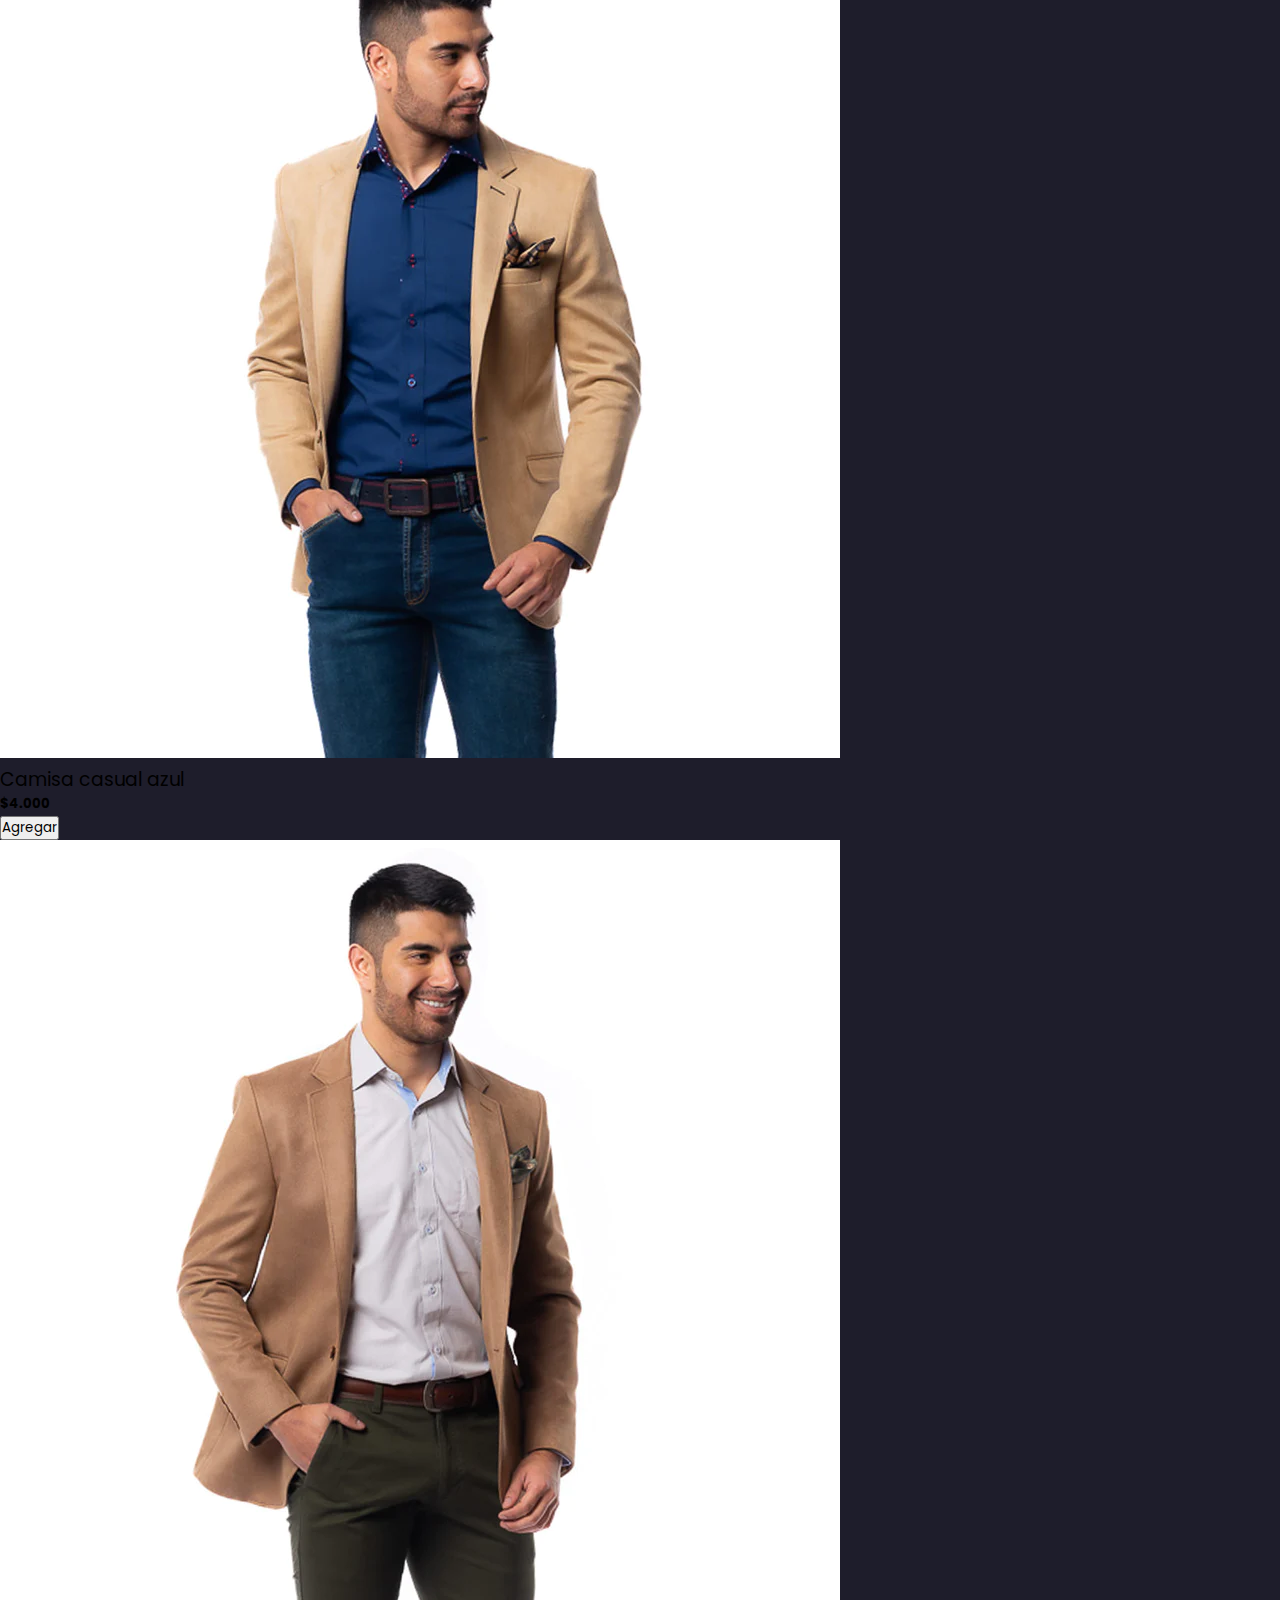
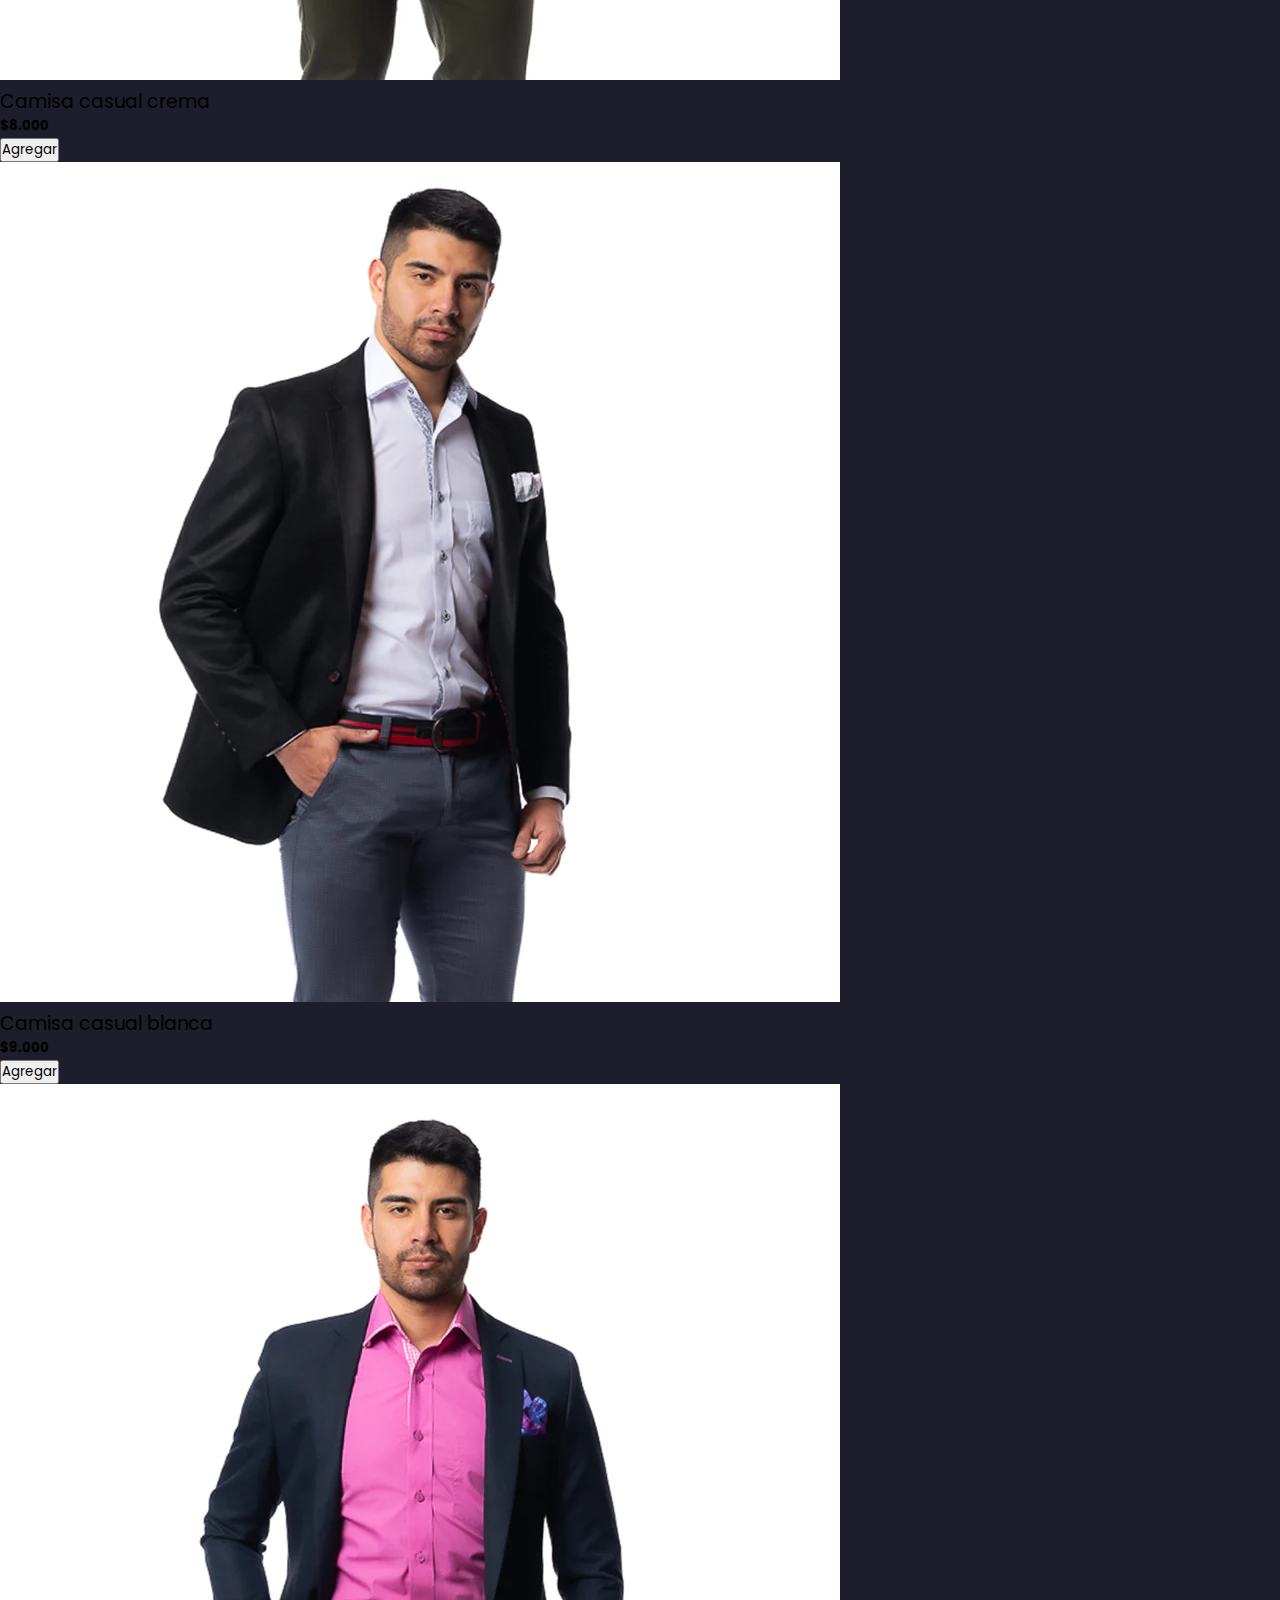
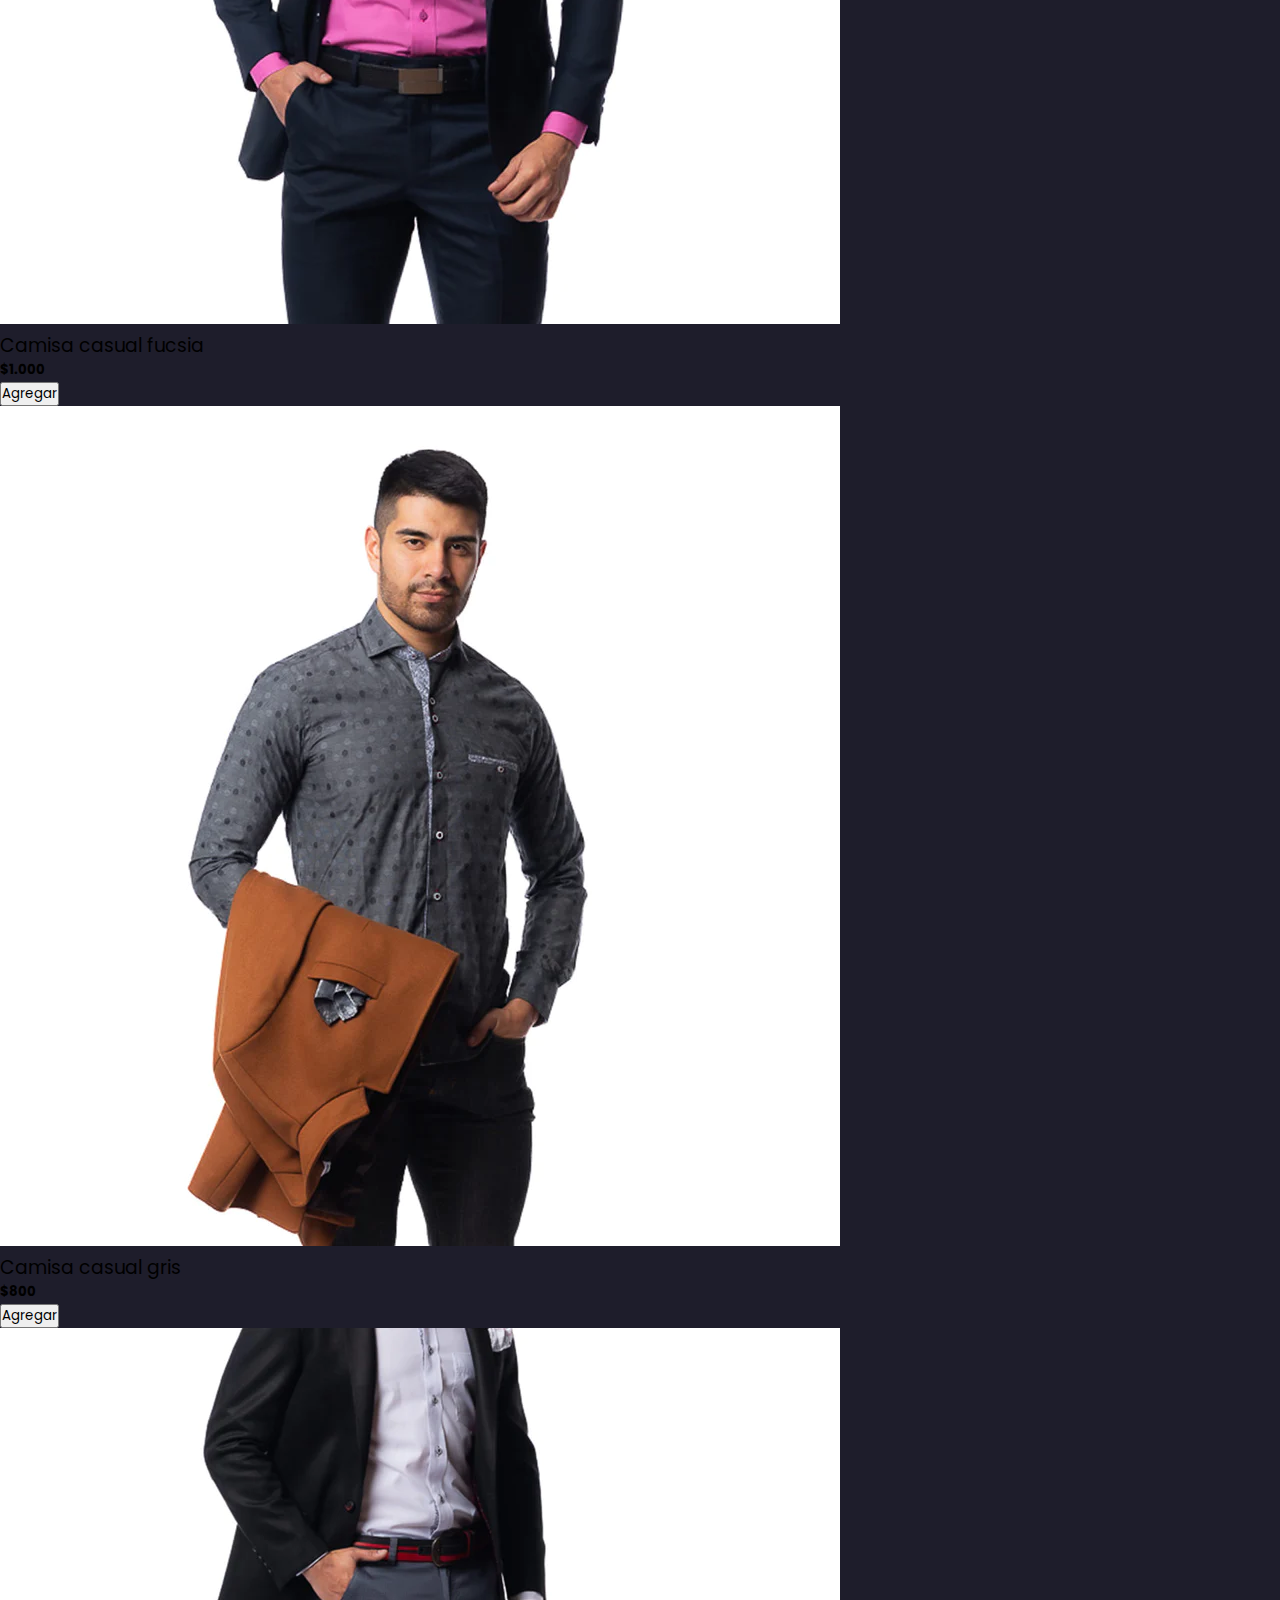
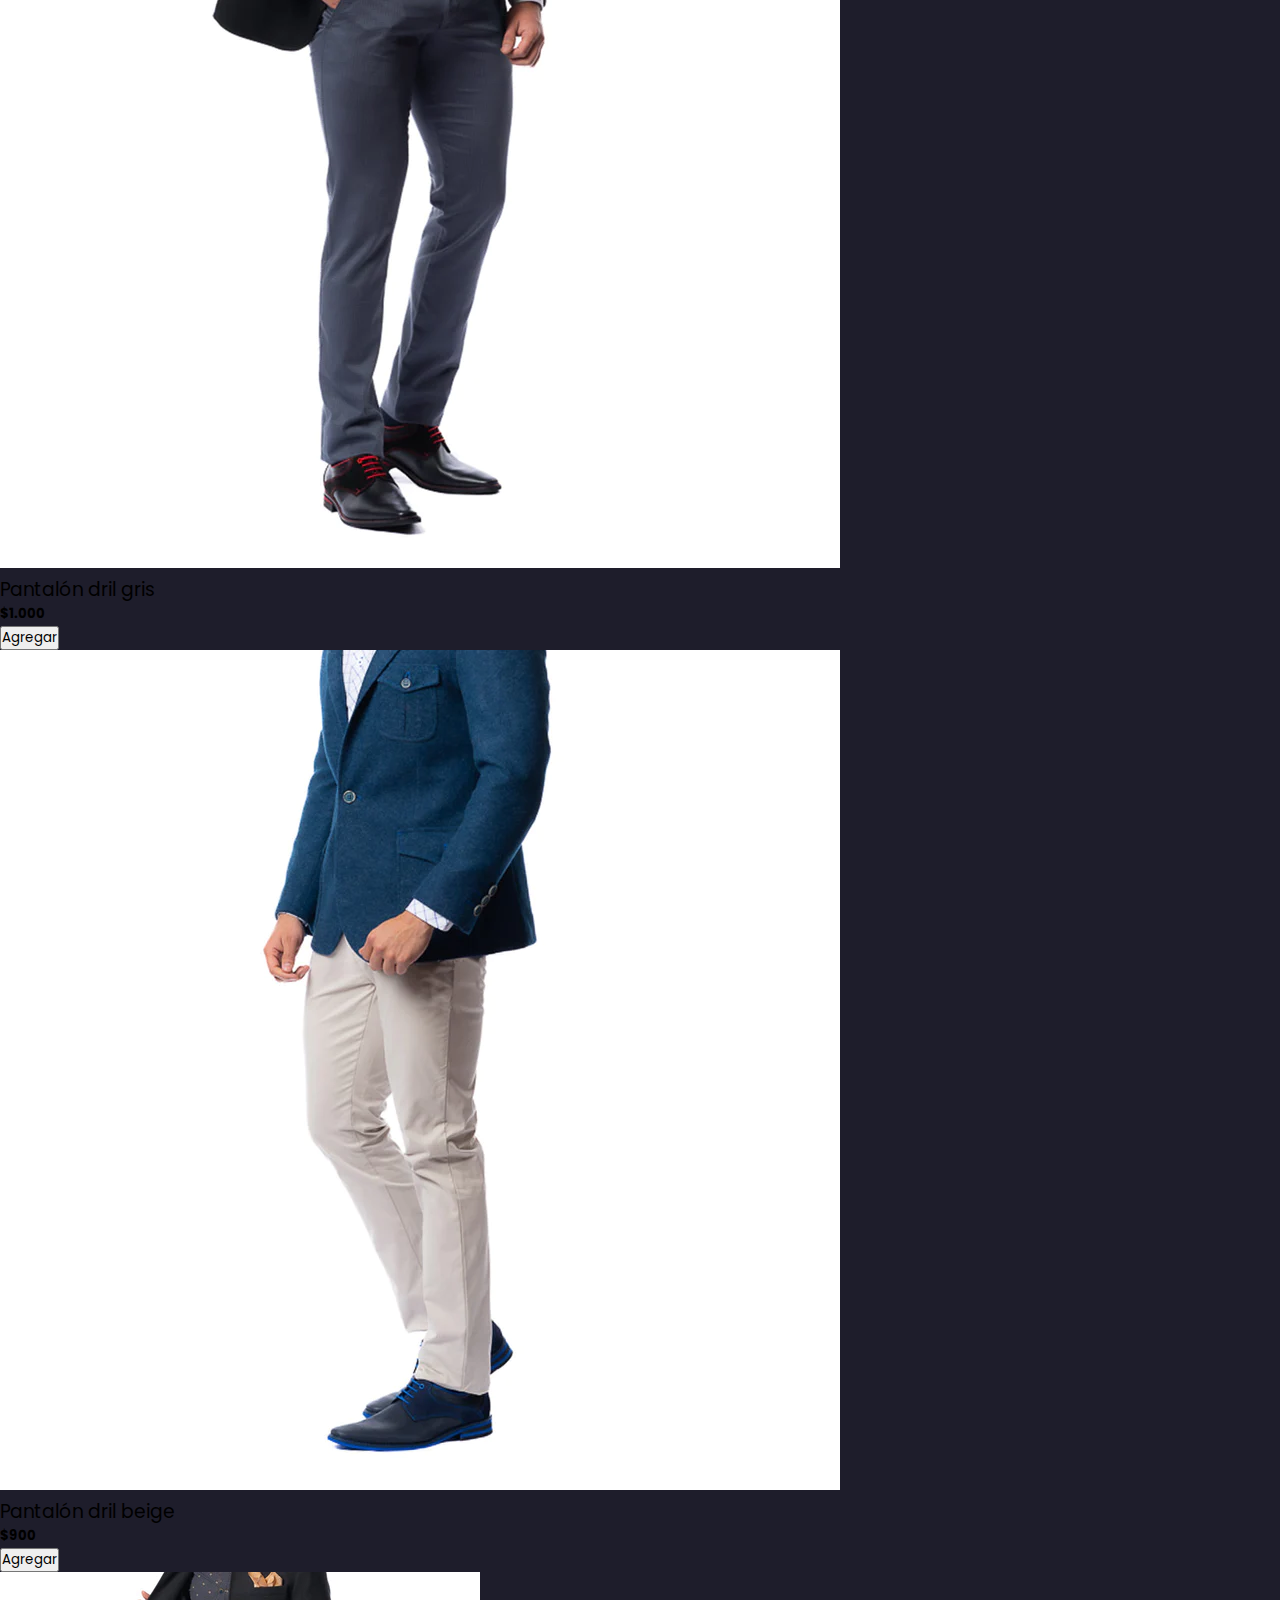
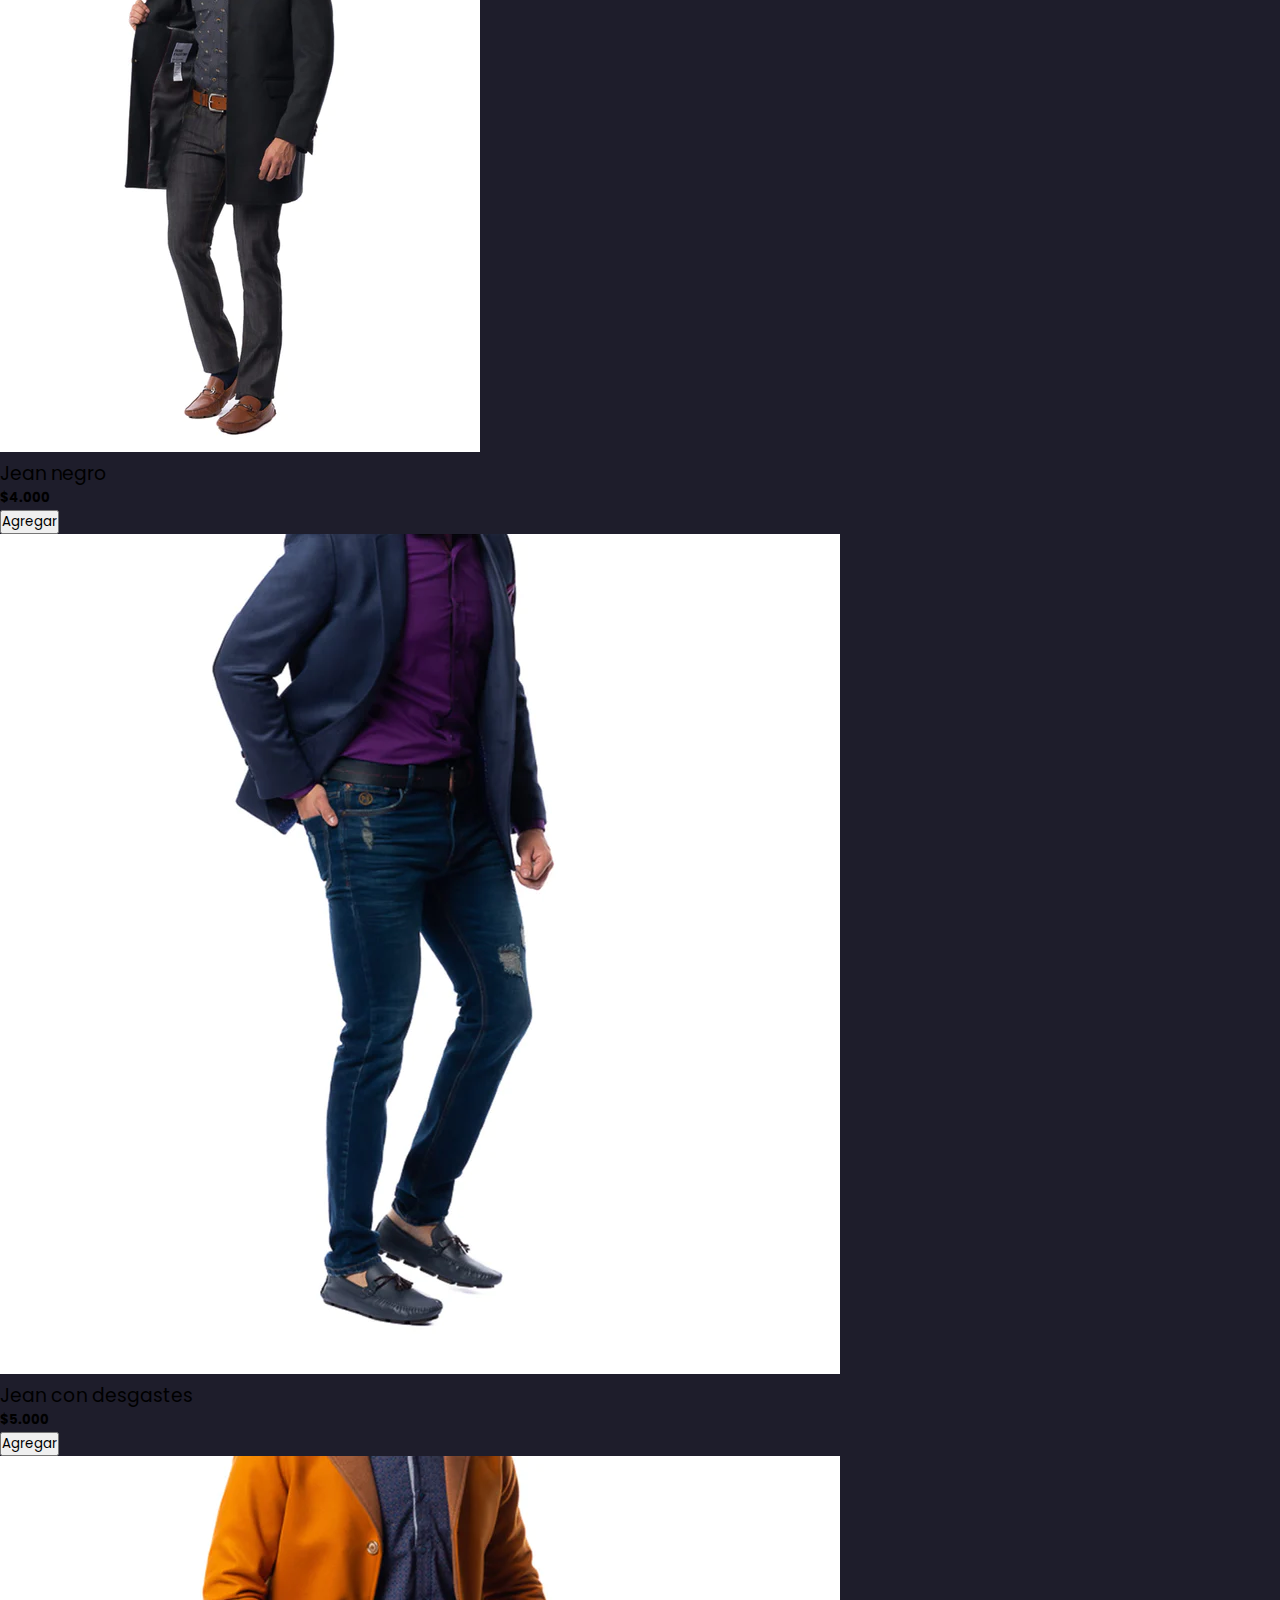
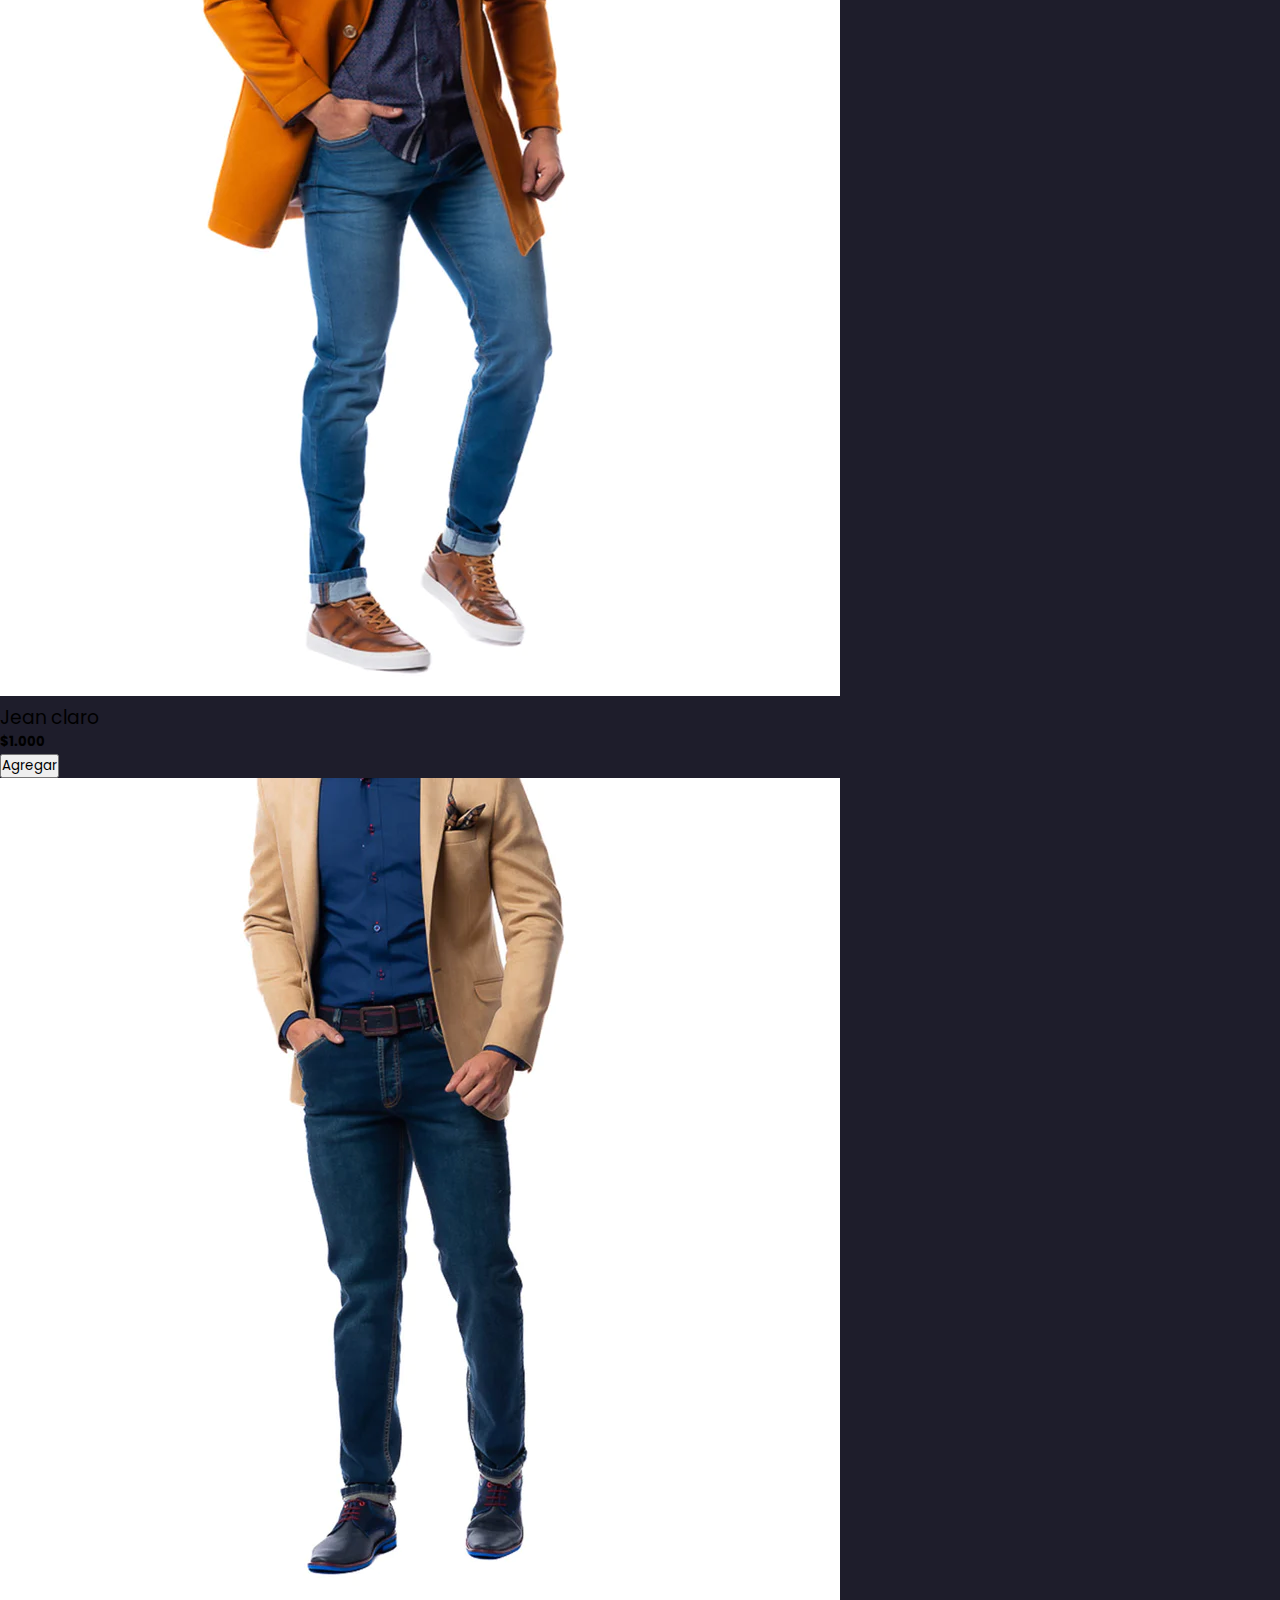
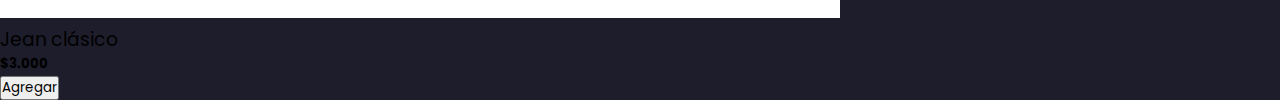
==== commit acd4a61b: "refactor: :recycle: Se cambiaron variables" ====
--- a/index.html
+++ b/index.html
@@ -2,182 +2,267 @@
 <html lang="en">
 
 <head>
-    <meta charset="UTF-8" />
-    <meta name="viewport" content="width=device-width, initial-scale=1.0" />
-    <link rel="stylesheet" href="https://unpkg.com/boxicons@latest/css/boxicons.min.css" />
-    <link rel="stylesheet" href="css/style.css" />
-    <title>Foods</title>
+    <meta charset="UTF-8">
+    <meta name="viewport" content="width=device-width, initial-scale=1.0">
+    <link rel="stylesheet" href="../css/style.css">
+    <link rel="stylesheet" href="https://unpkg.com/boxicons@latest/css/boxicons.min.css">
+    <title>CampusShop</title>
 </head>
 
 <body>
-    <header class="head">
-        <h1 class="food">Foods</h1>
-        <ul class="menu">
-            <input type="checkbox" id="check">
-            <span class="menus">
-                <li class="itemh"><a href="#Home">Home</a></li>
-                <li class="itemh"><a href="#About">About</a></li>
-                <li class="itemh"><a href="#Menu">Menu</a></li>
-                <li class="itemh"><a href="#Service">Service</a></li>
-                <li class="itemh"><a href="#Contact">Contact</a></li>
-            
-            </span>
-            <label for="check" class="open-menu"><i class='bx bx-menu' style='color:#ff702a'></i></label>
-        </ul>
+    <header>
+        <section class="page">
+            <div class="page_title">
+                <h1>CampusShop</h1>
+            </div>
+            <div class="aside">
+                <a class="elemento" href="./index.html" target="_self">Todos</a>
+                <a class="elemento" href="./views/abrigo.html" target="_self">Abrigos</a>
+                <a class="elemento" href="./views/camisas.html" target="_self">Camisas</a>
+                <a class="elemento" href="./views/pantalones.html" target="_self">Pantalones</a>
+                <a class="elemento" href="./views/carrito.html" target="_self">Carrito</a>
+            </div>
+        </section>
     </header>
     <main>
-        <section class="container-home" id="Home">
-            <nav class="home">
-                <div class="image"><img src="storage/img/home.png" alt="home" /></div>
-                <div class="au">
-                    <h1 class="title">Full Website</h1>
-                    <p>Foods the </p>
-                    <p>Most precious thing</p>
-                    <div class="b1"><button>Today's Menu</button></div>
-                </div>
-            </nav>
-        </section>
-        <section class="container_about" id="About">
-            <nav class="about">
-                <aside class="texto">
-                    <h1>About Us</h1>
-                    <p class="p1">
-                        We speak the good </p>
-                    <p class="p1">food language</p>
-                    <div class="p2">
-                        <p>It is a long established fact that a</p>
-                        <p>be distracted by the readable content</p>
-                        <p>looking at its layout. The point of</p>
-                    </div>
-                    <button>Learn More</button>
-                </aside>
-                <article class="image-about">
-                    <img src="storage/img/about.png" alt="about" />
-                </article>
-            </nav>
-        </section>
-        <section class="container-price" id="Menu">
-            <nav class="container-food">
-                <div class="foods">
-                    <h1>Food Menu</h1>
-                    <p>Fresh taste and grat price</p>
-                </div>
-                <div class="img1">
-                    <div class="book"><i class='bx bx-bookmark'></i></div>
-                    <img src="storage/img/food1.png" alt="food1" />
-                    <h2>Chicken Burger</h2>
-                    <h3>Tasty Food</h3>
-                    <h1>$11.00</h1>
-                </div>
-                <div class="img2">
-                    <div class="book"><i class='bx bx-bookmark'></i></div>
-                    <img src="storage/img/food2.png" alt="food2" />
-                    <h2>Special Beef Burger</h2>
-                    <h3>Tasty Food</h3>
-                    <h1>$11.00</h1>
-                </div>
-                <div class="img3">
-                    <div class="book"><i class='bx bx-bookmark'></i></div>
-                    <img src="storage/img/food3.png" alt="food3" />
-                    <h2>Chicken Fry Pack</h2>
-                    <h3>Tasty Food</h3>
-                    <h1>$11.00</h1>
-                </div>
-                </div>
-            </nav>
-        </section>
-        <section class="container-services" id="Service">
-            <nav class="container-we">
-                <div class="best">
-                    <h1>Services</h1>
-                    <p>We provide best food services</p>
-                </div>
-                <div class="img4">
-                    <img src="storage/img/s1.png" alt="food1" />
-                    <div class="we">
-                        <h1>Order</h1>
-                        <p>It is a long established </p>
-                        <p>be distracted by the readable </p>
-                        <p>looking at its layout. </p>
-                    </div>
-                </div>
-                <div class="img5">
-                    <img src="storage/img/s2.png" alt="food2" />
-                    <div class="we">
-                        <h1>Shipping</h1>
-                        <p>It is a long established </p>
-                        <p>be distracted by the readable </p>
-                        <p>looking at its layout. </p>
-                    </div>
-                </div>
-                <div class="img6">
-                    <img src="storage/img/s3.png" alt="food3" />
-                    <div class="we">
-                        <h1>Dellivered</h1>
-                        <p>It is a long established</p>
-                        <p>be distracted by the readable </p>
-                        <p>looking at its layout.</p>
-                    </div>
-                </div>
-            </nav>
-        </section>
-        <section class="container-make">
-            <article class="container-every">
-                <div class="container-every_2">
-                    <h2>We make quality food</h2>
-                    <h2>Everyday</h2>
-                    <button>Learn More</button>
-                </div>
-            </article>
+        <section class="container">
+                <h2>Todos Los Productos</h2>
+            <div class="page_main">
+                <div class="cont">
+                    <div class="weather">
+                        <div class="ropa">
+                            <img src="storage/img/Abrigo1.webp" class="prenda">
+                        </div>
+                        
+                        <div class="cont_t">
+                            <h3>Abrigo neru caramelo</h3>
+                            <h5>$1.000</h5>
+                            <button>Agregar</button>
+                        </div>
+                    </div>
+                </div>
+                <div class="cont">
+                    <div class="weather">
+                        <div class="ropa">
+                            <img src="storage/img/Abrigo2.webp" class="prenda" >
+                            
+                        </div>
+
+                        <div class="cont_t">
+                            <h3>Abrigo neru negro</h3>
+                            <h5>$1.000</h5>
+                            <button>Agregar</button>
+                        </div>
+                    </div>
+                </div>
+                <div class="cont">
+                    <div class="weather">
+                        <div class="ropa">
+                            <img src="storage/img/Abrigo3.webp" class="prenda">
+                        </div>
+
+                        <div class="cont_t">
+                            <h3>Abrigo neru gris</h3>
+                            <h5>$5.000</h5>
+                            <button>Agregar</button>
+                        </div>
+                    </div>
+                </div>
+                <div class="cont">
+                    <div class="weather">
+                        <div class="ropa">
+                            <img src="storage/img/Abrigo4.webp"class="prenda" >
+                        </div>
+
+                        <div class="cont_t">
+                            <h3>Abrigo neru noche</h3>
+                            <h5>$1.000</h5>
+                            <button>Agregar</button>
+                        </div>
+                    </div>
+                </div>
+                <div class="cont">
+                    <div class="weather">
+                        <div class="ropa">
+                            <img src="storage/img/Camisa1.webp" class="prenda">
+
+                        </div>
+
+                        <div class="cont_t">
+                            <h3>Camisa casual negra</h3>
+                            <h5>$9.000</h5>
+                            <button>Agregar</button>
+                        </div>
+                    </div>
+                </div>
+                <div class="cont">
+                    <div class="weather">
+                        <div class="ropa">
+                            <img src="storage/img/Camisa2.webp" class="prenda">
+                            
+
+                        </div>
+
+                        <div class="cont_t">
+                            <h3>Camisa casual azul</h3>
+                            <h5>$4.000</h5>
+                            <button>Agregar</button>
+                        </div>
+                    </div>
+                </div>
+                <div class="cont">
+                    <div class="weather">
+                        <div class="ropa">
+                            <img src="storage/img/Camisa3.webp" class="prenda">
+                            
+                        </div>
+
+                        <div class="cont_t">
+                            <h3>Camisa casual crema</h3>
+                            <h5>$8.000</h5>
+                            <button>Agregar</button>
+                        </div>
+                    </div>
+                </div>
+                <div class="cont">
+                    <div class="weather">
+                        <div class="ropa">
+                            <img src="storage/img/Camisa4.webp" class="prenda">
+                        
+
+                        </div>
+
+                        <div class="cont_t">
+                            <h3>Camisa casual blanca</h3>
+                            <h5>$9.000</h5>
+                            <button>Agregar</button>
+                        </div>
+                    </div>
+                </div>
+                <div class="cont">
+                    <div class="weather">
+                        <div class="ropa">
+                            <img src="storage/img/Camisa5.webp"class="prenda" >
+                            
+
+                        </div>
+
+                        <div class="cont_t">
+                            <h3>Camisa casual fucsia</h3>
+                            <h5>$1.000</h5>
+                            <button>Agregar</button>
+                        </div>
+                    </div>
+                </div>
+                <div class="cont">
+                    <div class="weather">
+                        <div class="ropa">
+                            <img src="storage/img/Camisa6.webp" class="prenda">
+                            
+
+                        </div>
+
+                        <div class="cont_t">
+                            <h3>Camisa casual gris</h3>
+                            <h5>$800</h5>
+                            <button>Agregar</button>
+                        </div>
+                    </div>
+                </div>
+                <div class="cont">
+                    <div class="weather">
+                        <div class="ropa">
+                            <img src="storage/img/jean1.webp" class="prenda">
+                            
+
+                        </div>
+
+                        <div class="cont_t">
+                            <h3>Pantalón dril gris</h3>
+                            <h5>$1.000</h5>
+                            <button>Agregar</button>
+                        </div>
+                    </div>
+                </div>
+                <div class="cont">
+                    <div class="weather">
+                        <div class="ropa">
+                            <img src="storage/img/jean2.webp" class="prenda">
+                            
+
+                        </div>
+
+                        <div class="cont_t">
+                            <h3>Pantalón dril beige</h3>
+                            <h5>$900</h5>
+                            <button>Agregar</button>
+                        </div>
+                    </div>
+                </div>
+                <div class="cont">
+                    <div class="weather">
+                        <div class="ropa">
+                            <img src="storage/img/jean3.webp"class="prenda" >
+                            
+
+                        </div>
+
+                        <div class="cont_t">
+                            <h3>Jean negro</h3>
+                            <h5>$4.000</h5>
+                            <button>Agregar</button>
+                        </div>
+                    </div>
+                </div>
+                <div class="cont">
+                    <div class="weather">
+                        <div class="ropa">
+                            <img src="storage/img/jean4.webp" class="prenda">
+                            
+
+                        </div>
+
+                        <div class="cont_t">
+                            <h3>Jean con desgastes</h3>
+                            <h5>$5.000</h5>
+                            <button>Agregar</button>
+                        </div>
+                    </div>
+                </div>
+                <div class="cont">
+                    <div class="weather">
+                        <div class="ropa">
+                            <img src="storage/img/jean5.webp"class="prenda" >
+                            
+
+                        </div>
+
+                        <div class="cont_t">
+                            <h3>Jean claro</h3>
+                            <h5>$1.000</h5>
+                            <button>Agregar</button>
+                        </div>
+                    </div>
+                </div>
+                <div class="cont">
+                    <div class="weather">
+                        <div class="ropa">
+                            <img src="storage/img/jean6.webp" class="prenda">
+                            
+
+                        </div>
+
+                        <div class="cont_t">
+                            <h3>Jean clásico</h3>
+                            <h5>$3.000</h5>
+                            <button>Agregar</button>
+                        </div>
+                    </div>
+                </div>
+                
+            </div>
         </section>
     </main>
-    <footer id="Contact">
-        <nav class="container-footer">
-            <ul class="menu2">
-                <h2>Menu links
-                    <hr>
-                </h2>
-
-                <li class="itemh"><a href="#Home">Home</a></li>
-                <li><a href="#About">About</a></li>
-                <li><a href="#Menu">Menu</a></li>
-                <li><a href="#Service">Service</a></li>
-                <li><a href="#Contact">Contact</a></li>
-            </ul>
-            <ul class="Our">
-                <h2>Our Servive
-                    <hr>
-                </h2>
-                <li>Web Design</li>
-                <li>Web Development</li>
-                <li>Marketing</li>
-                <li>Product Management</li>
-                <li>Graphic Design</li>
-            </ul>
-            <ul class="Information">
-                <h2>Information
-                    <hr>
-                </h2>
-                <li>About Us</li>
-                <li>Delivery Information</li>
-                <li>Privacy Policy</li>
-                <li>Terms & Conditions</li>
-            </ul>
-            <ul class="us">
-                <h2>Contact Us
-                    <hr>
-                </h2>
-                <div class="social-icons">
-                    <li><i class='bx bxl-facebook-circle'></i></li>
-                    <li><i class='bx bxl-instagram-alt'></i></li>
-                    <li><i class='bx bx-x'></i></li>
-                    <li><i class='bx bxl-tiktok'></i></li>
-                </div>
-            </ul>
-
-        </nav>
-    </footer>
 </body>
 
-</html>
-<!-- id="Contact" -->+</html>